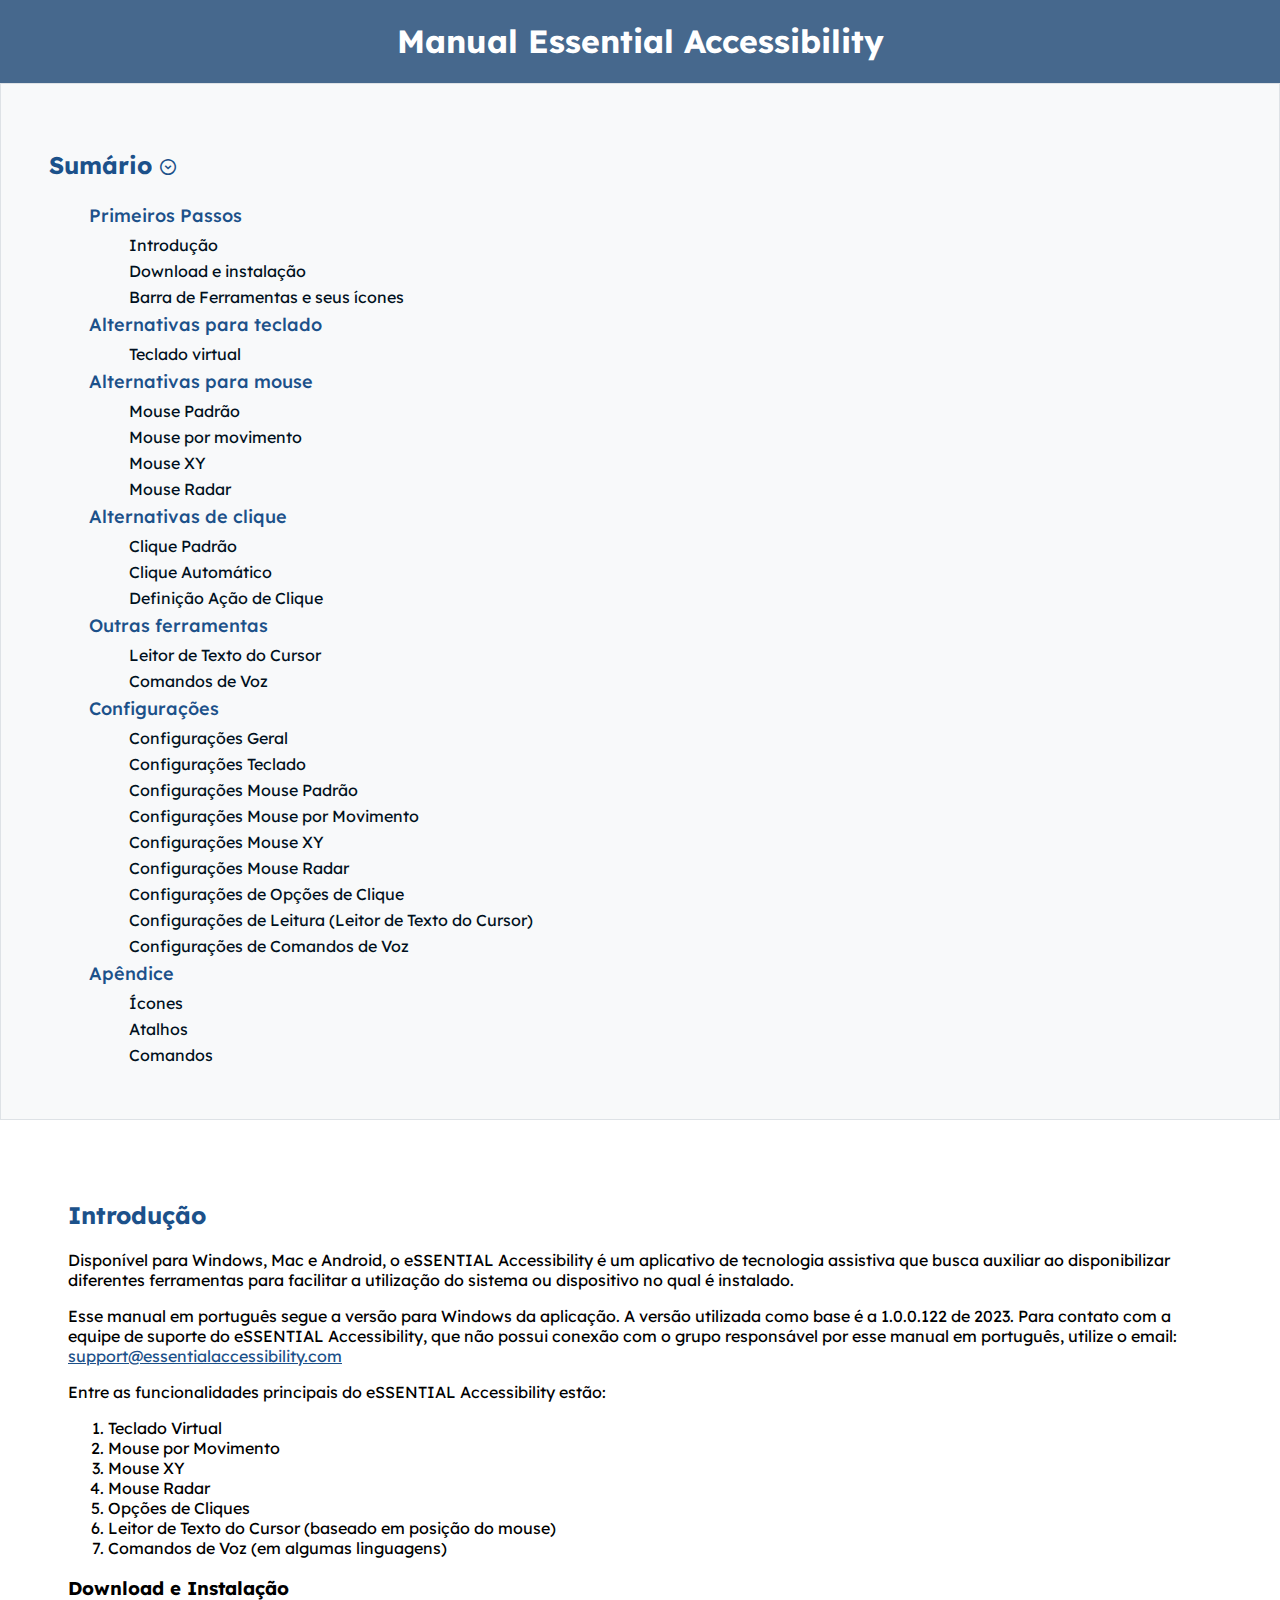
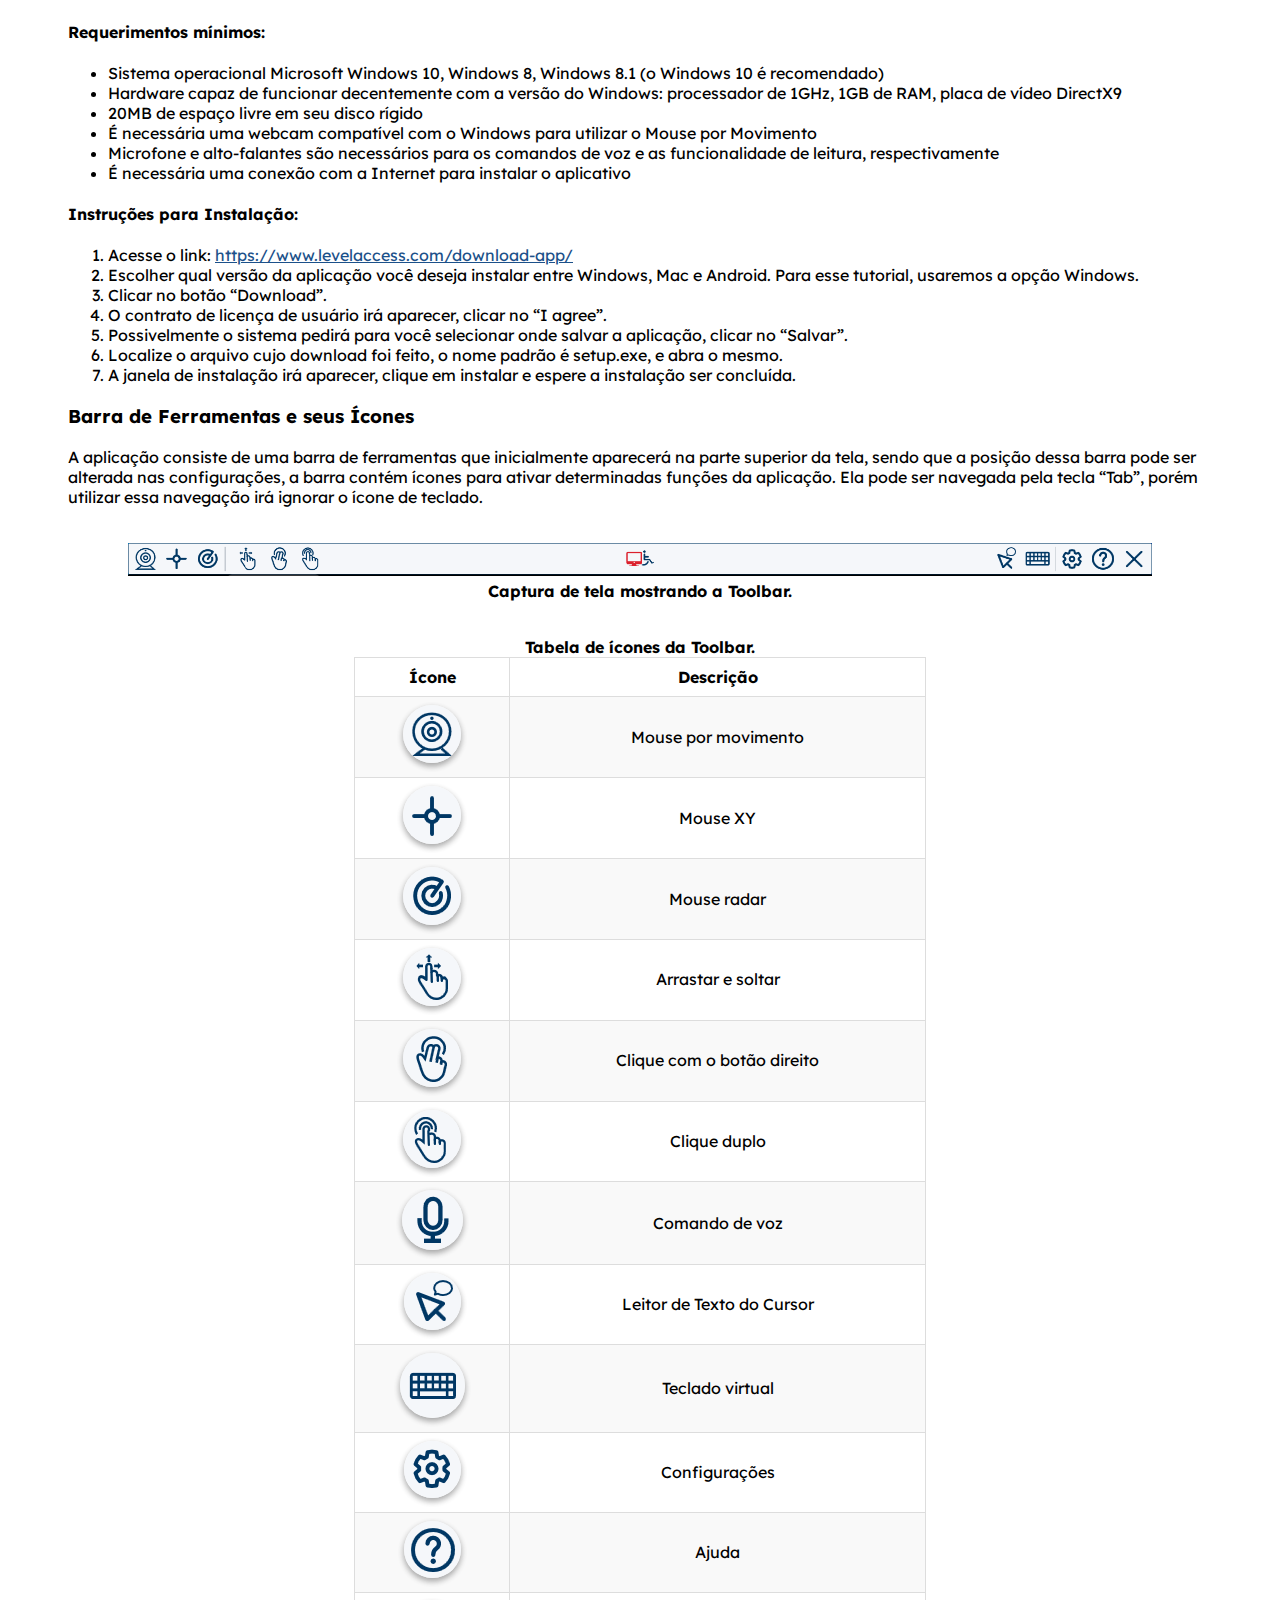
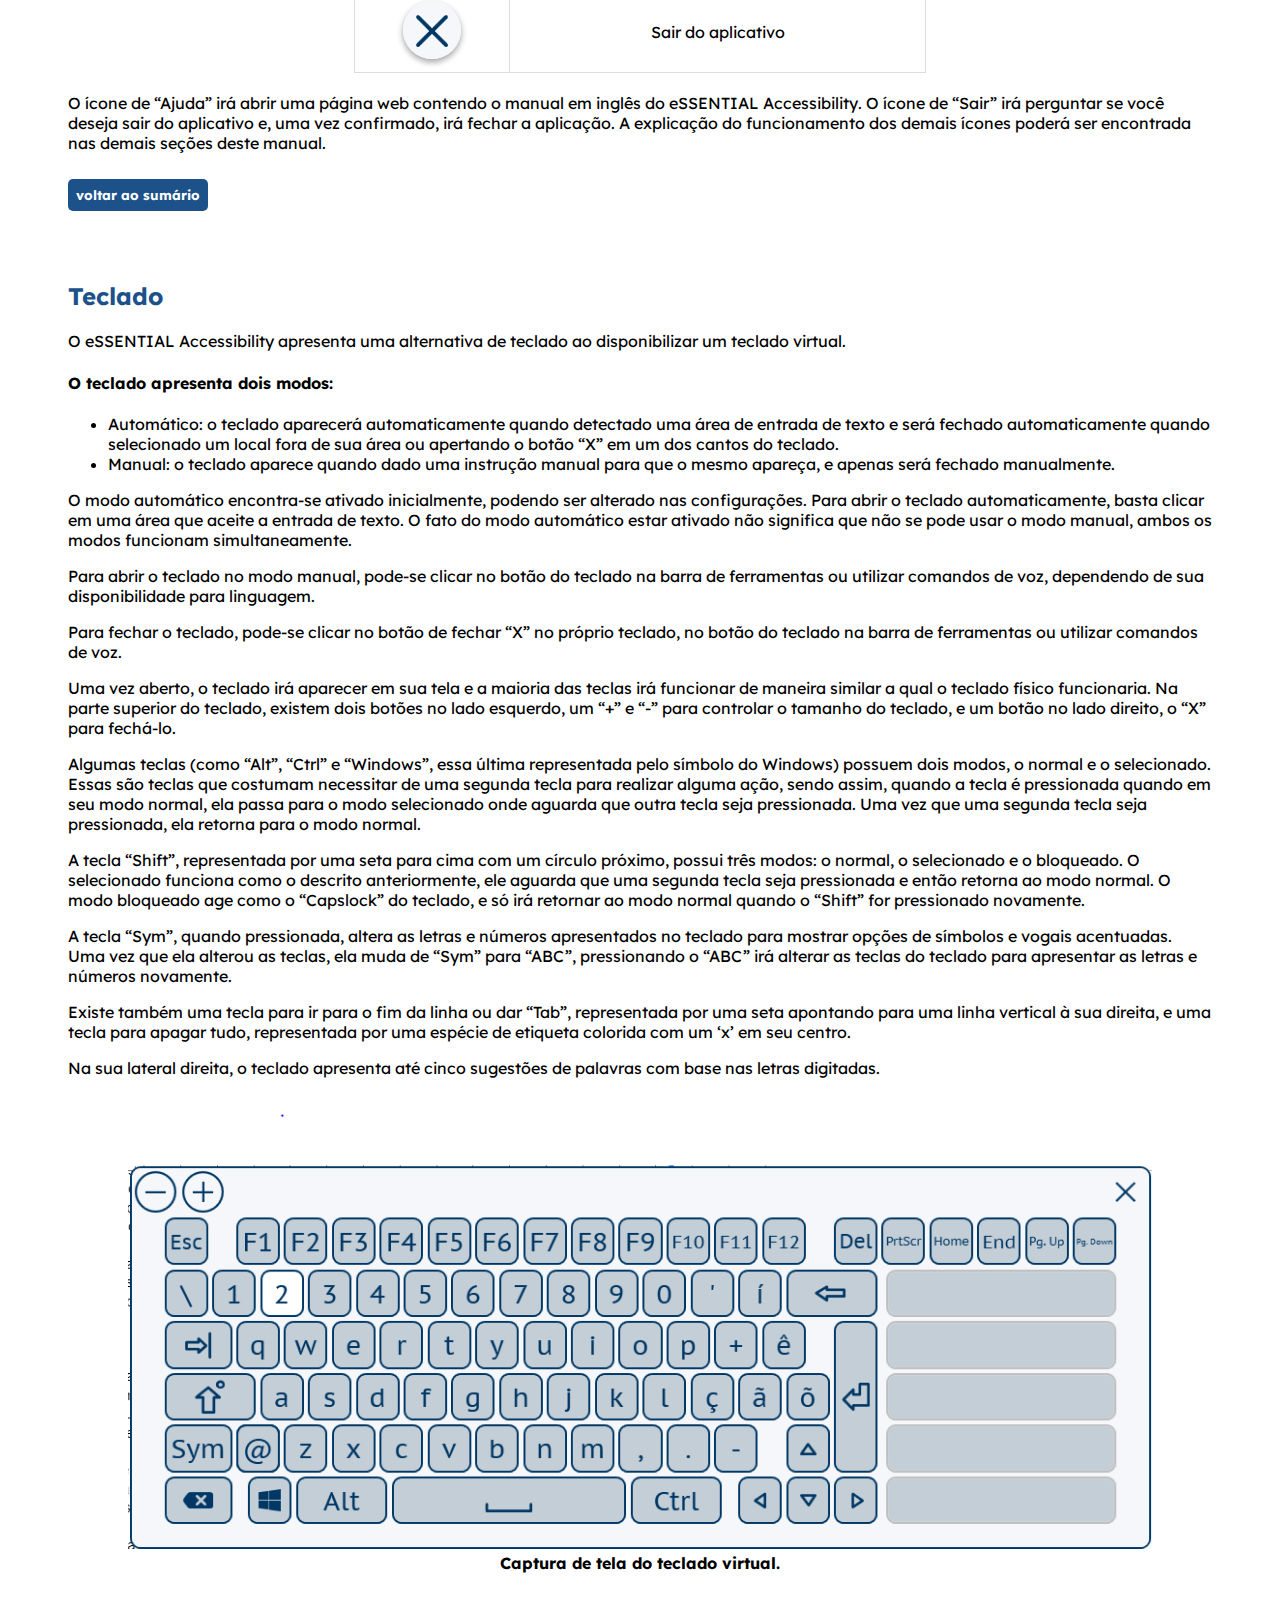
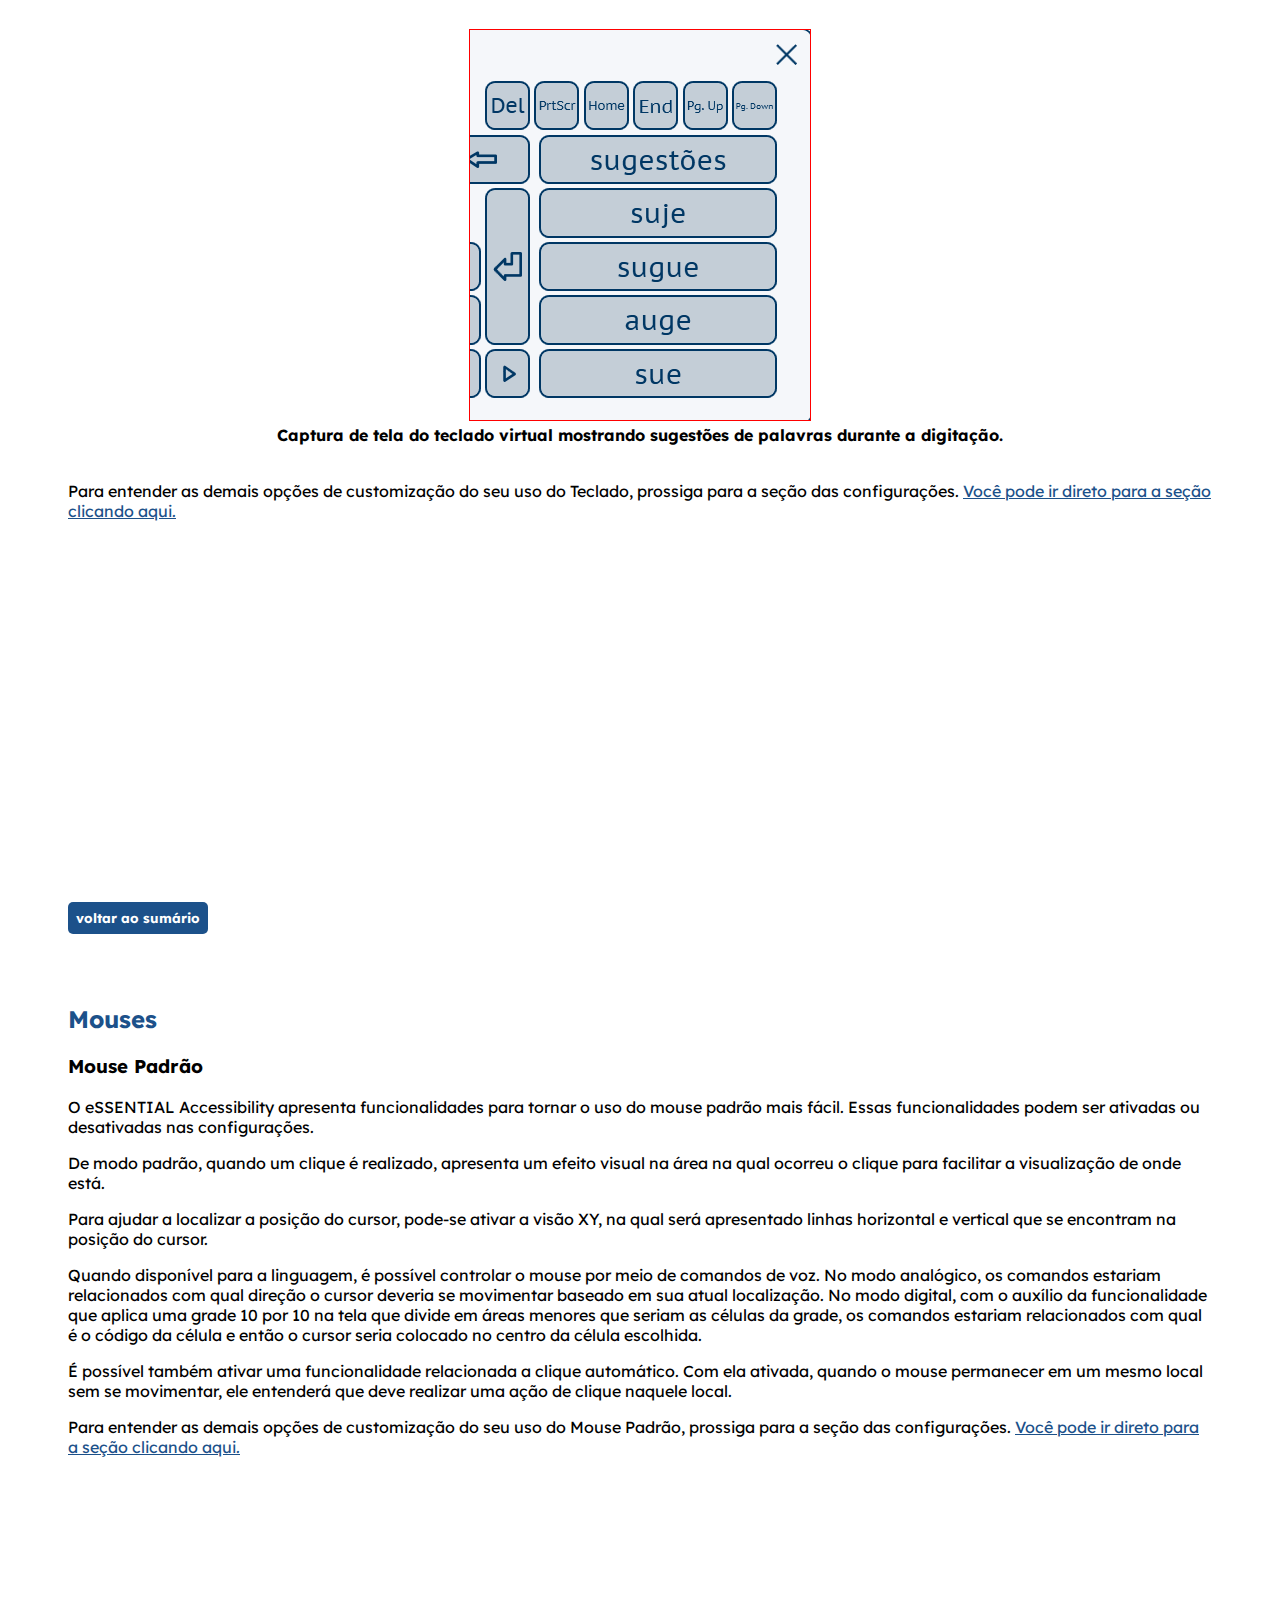
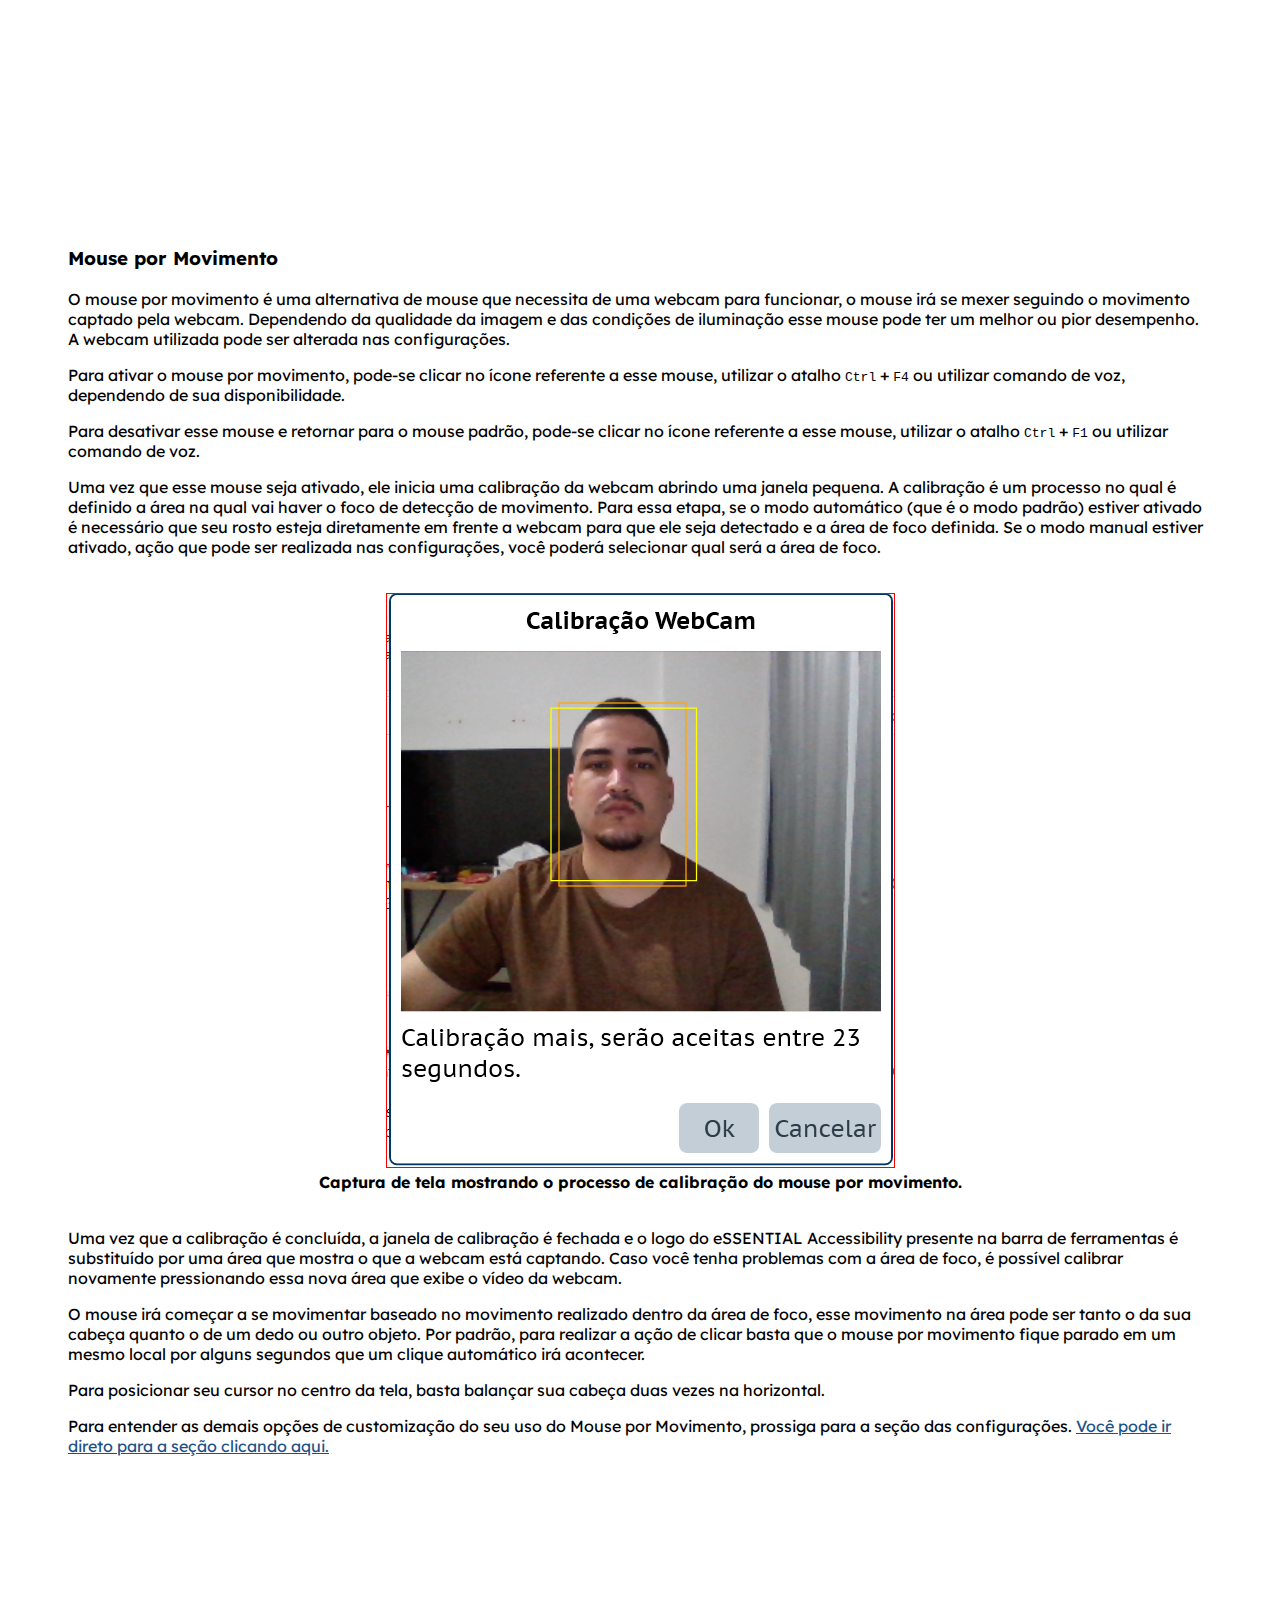
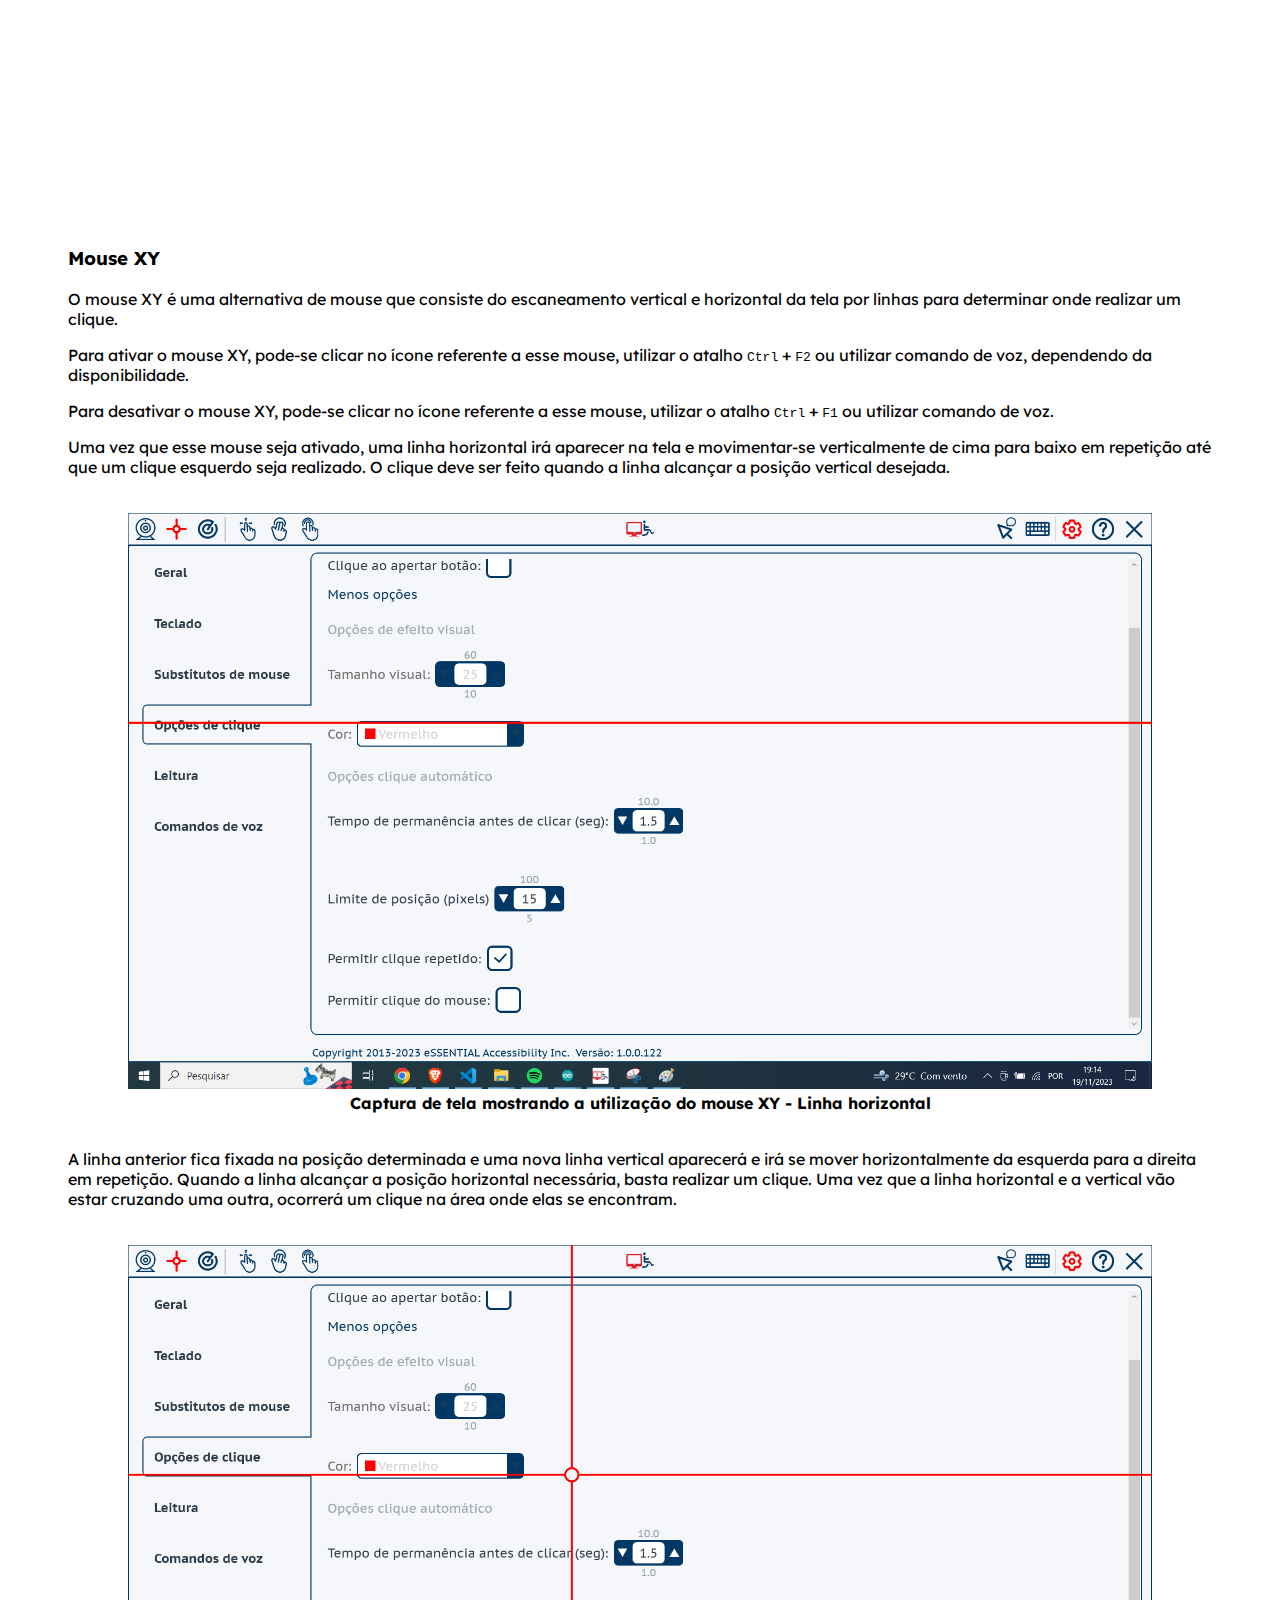
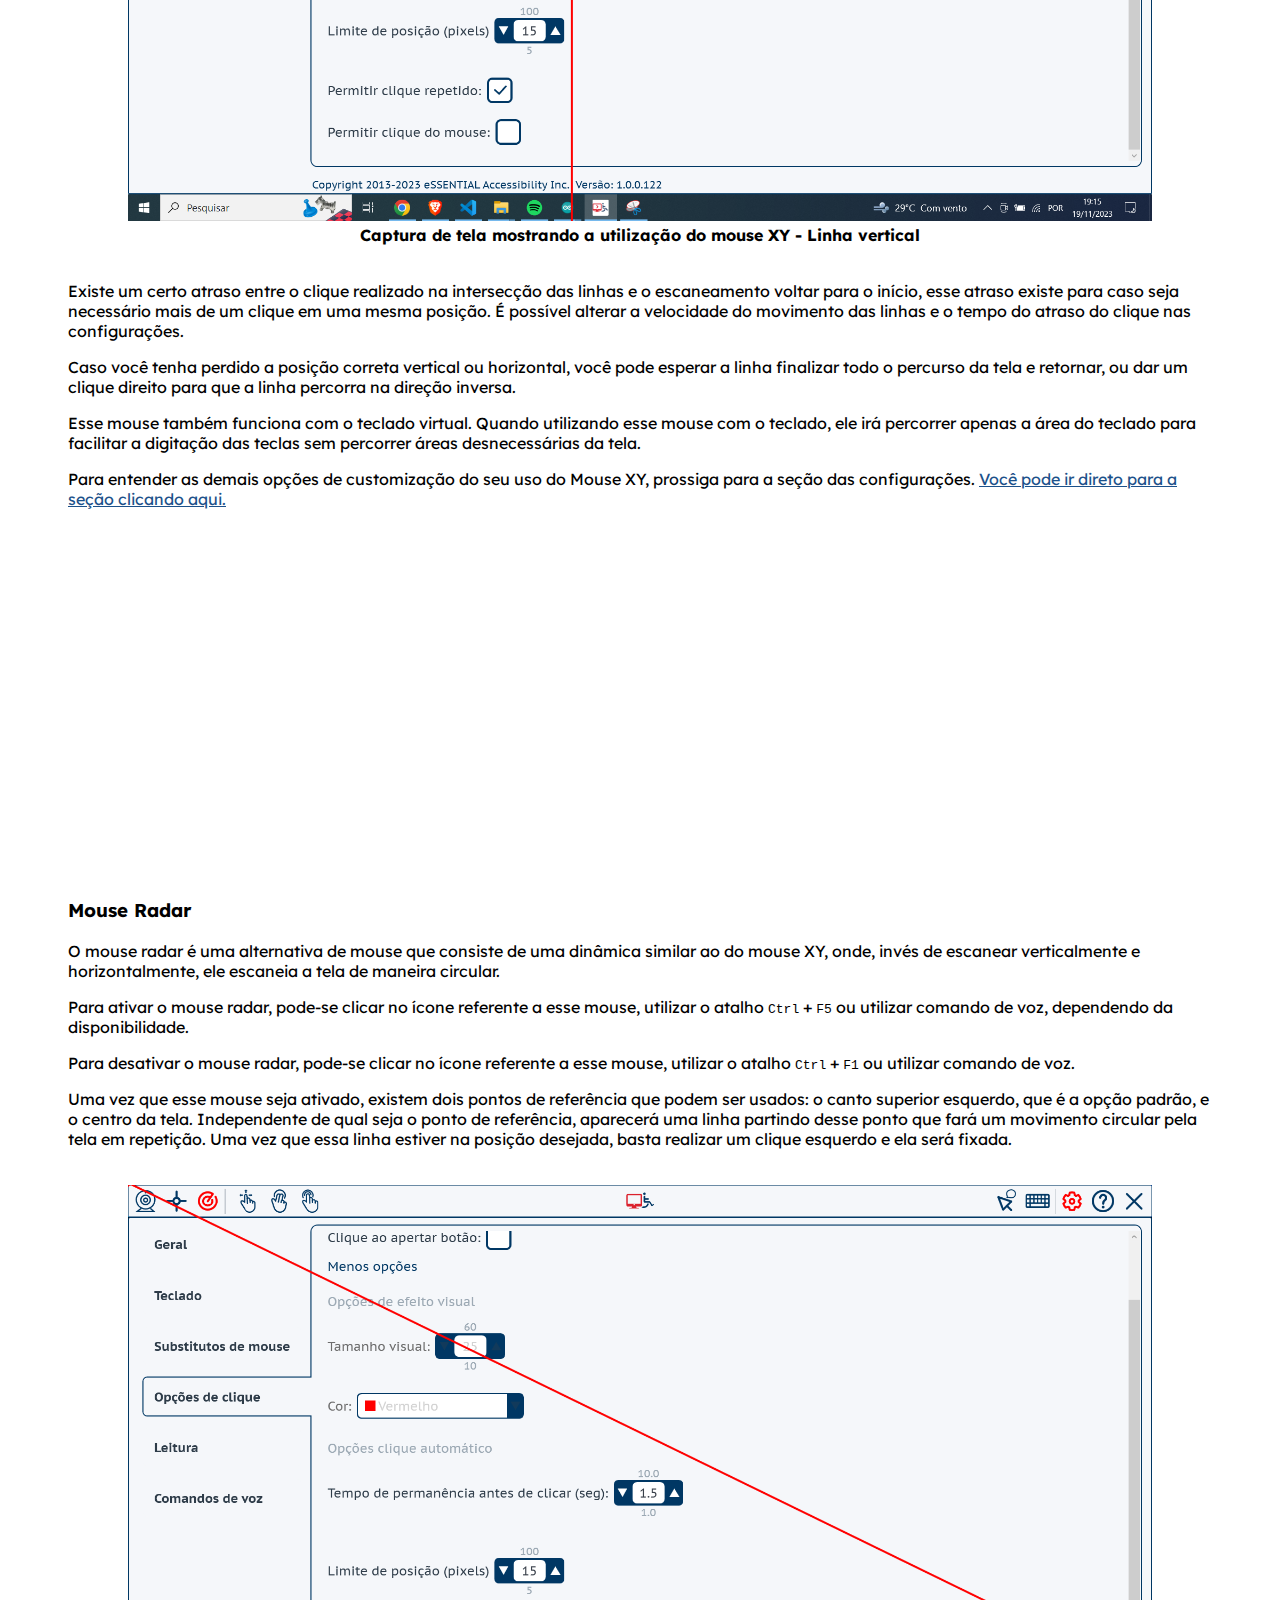
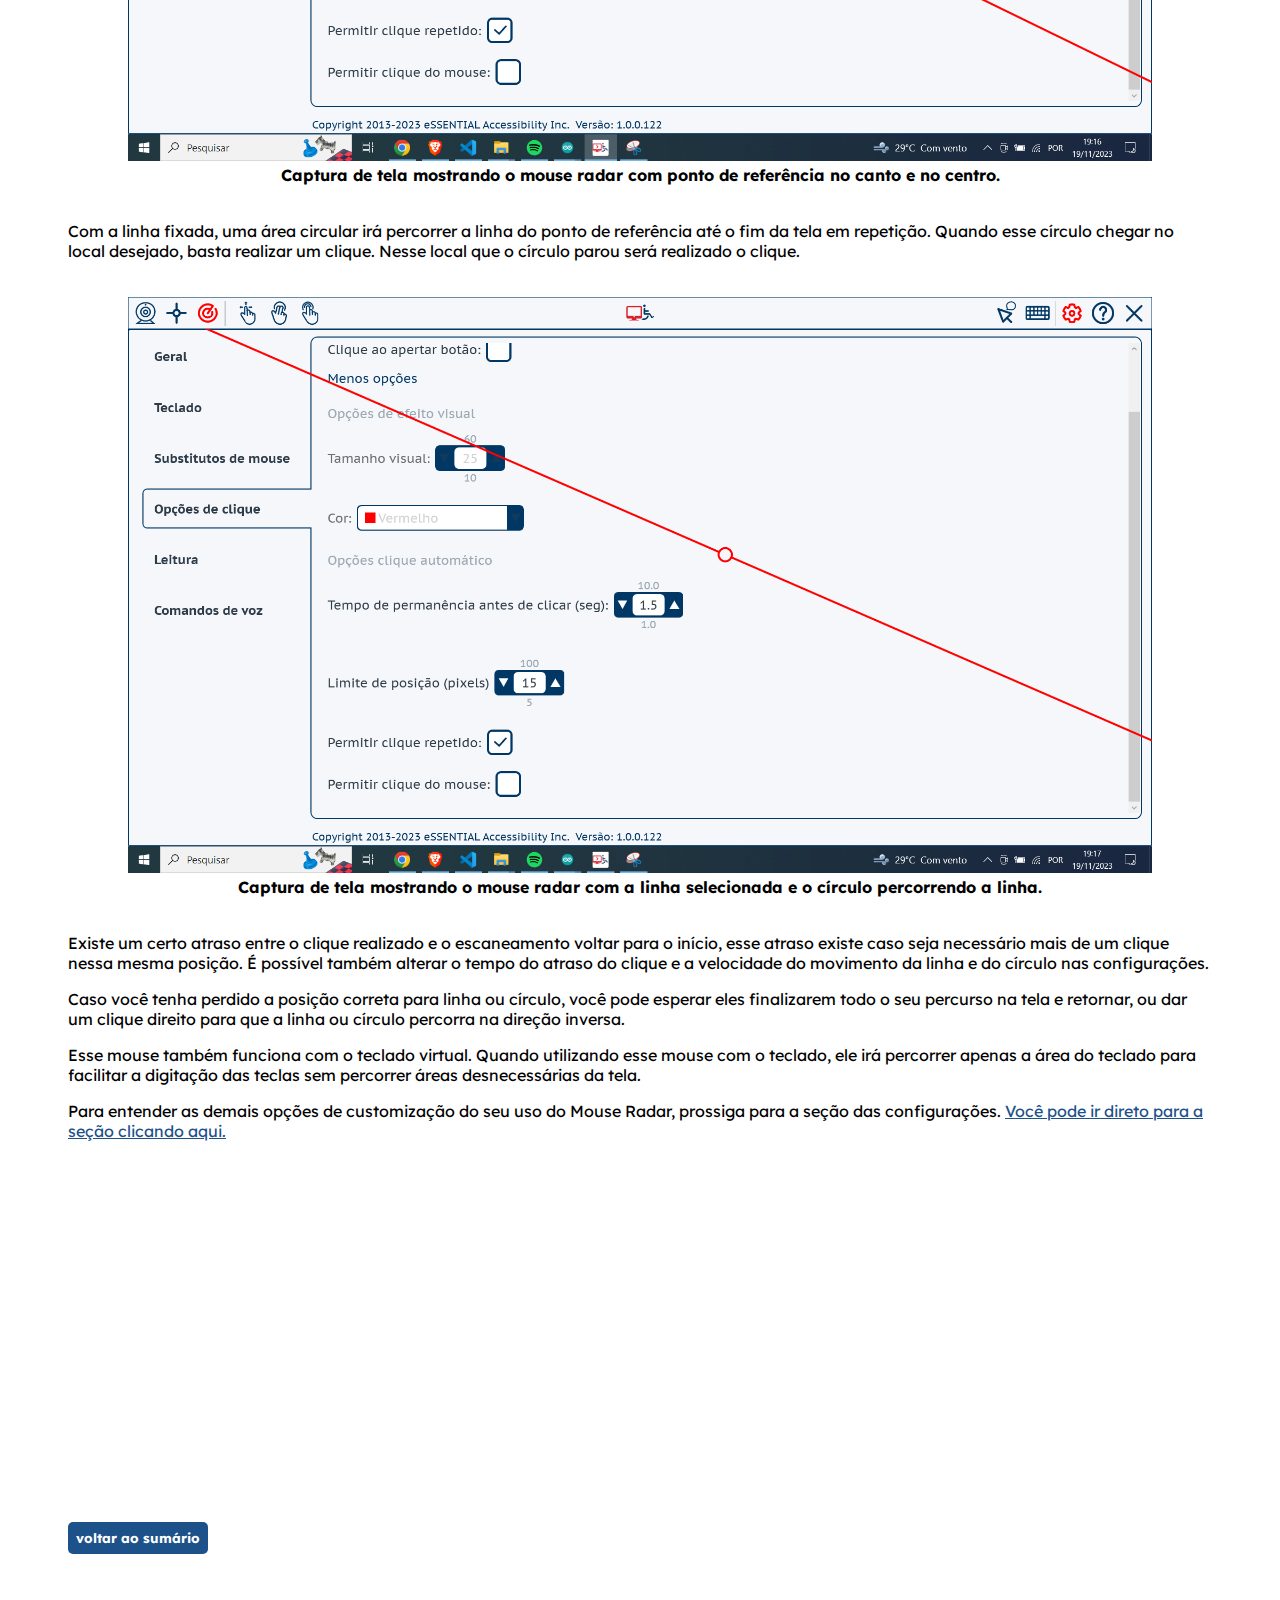
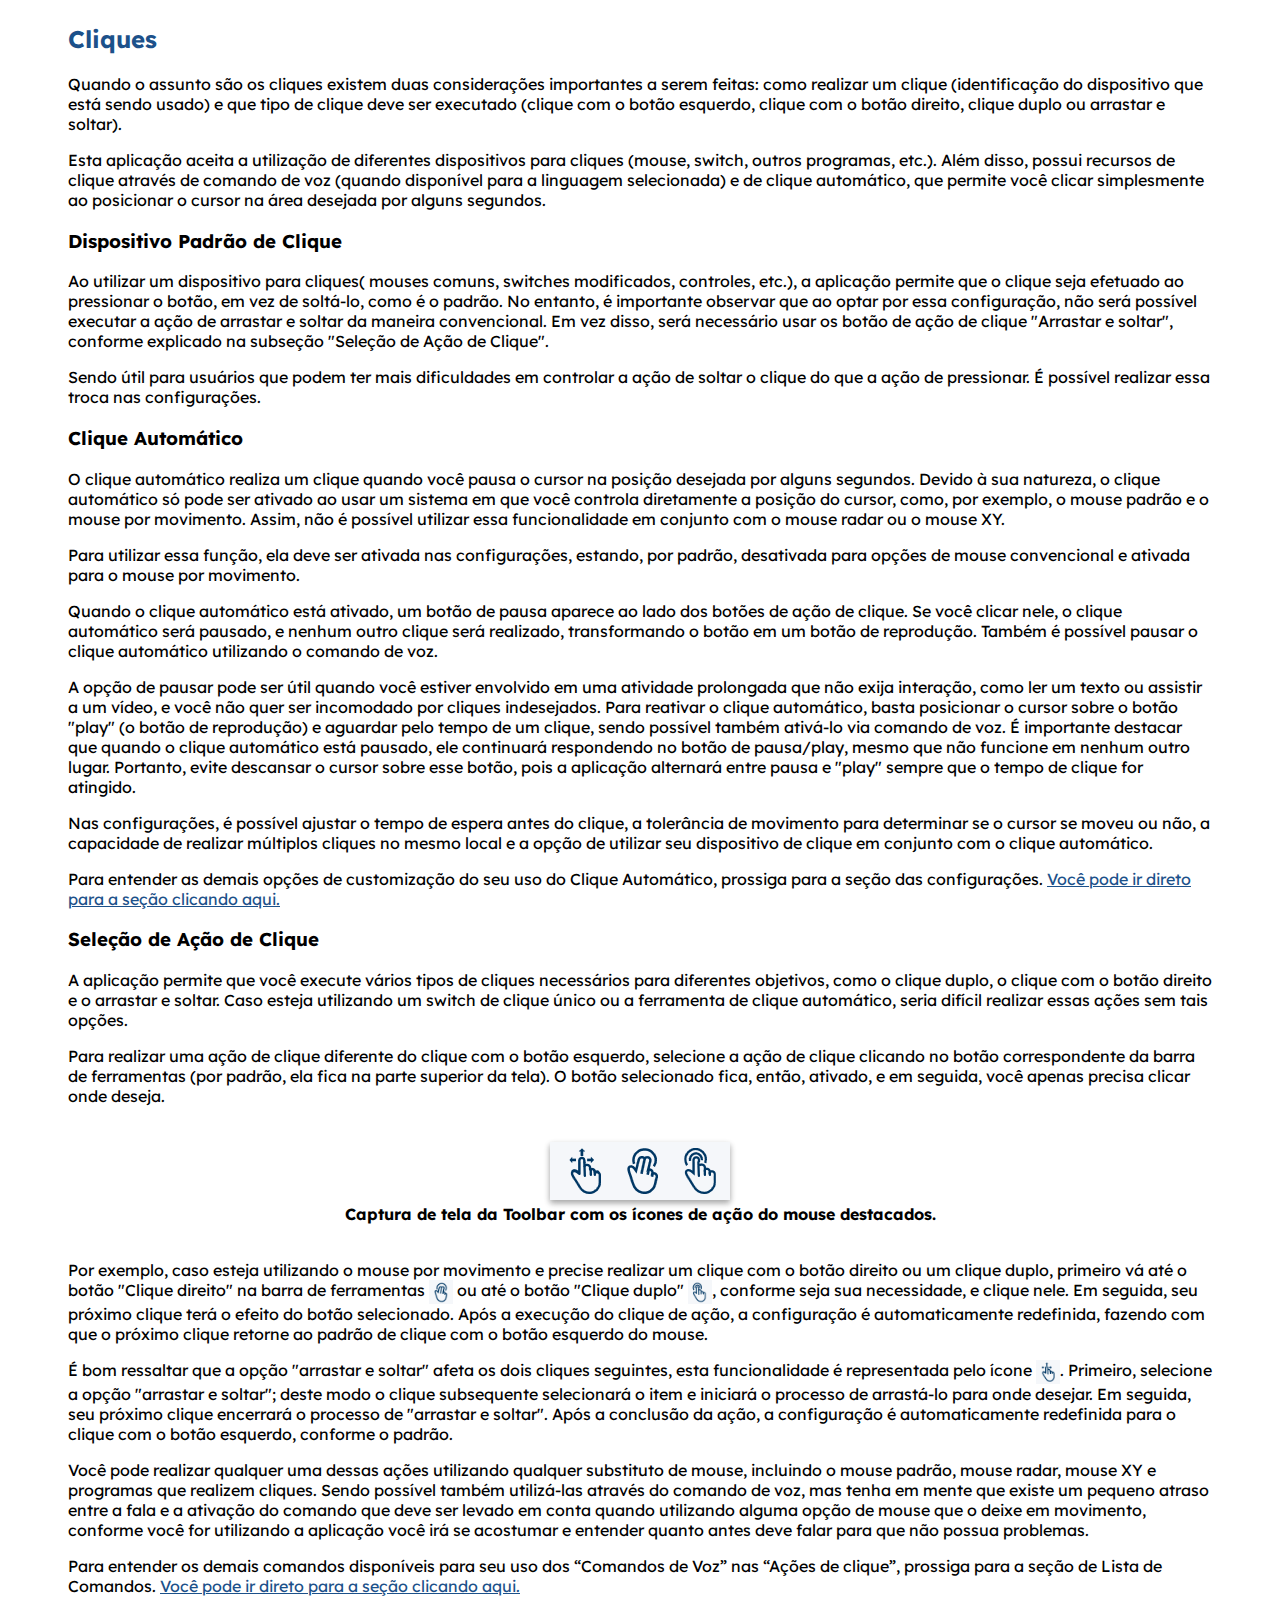
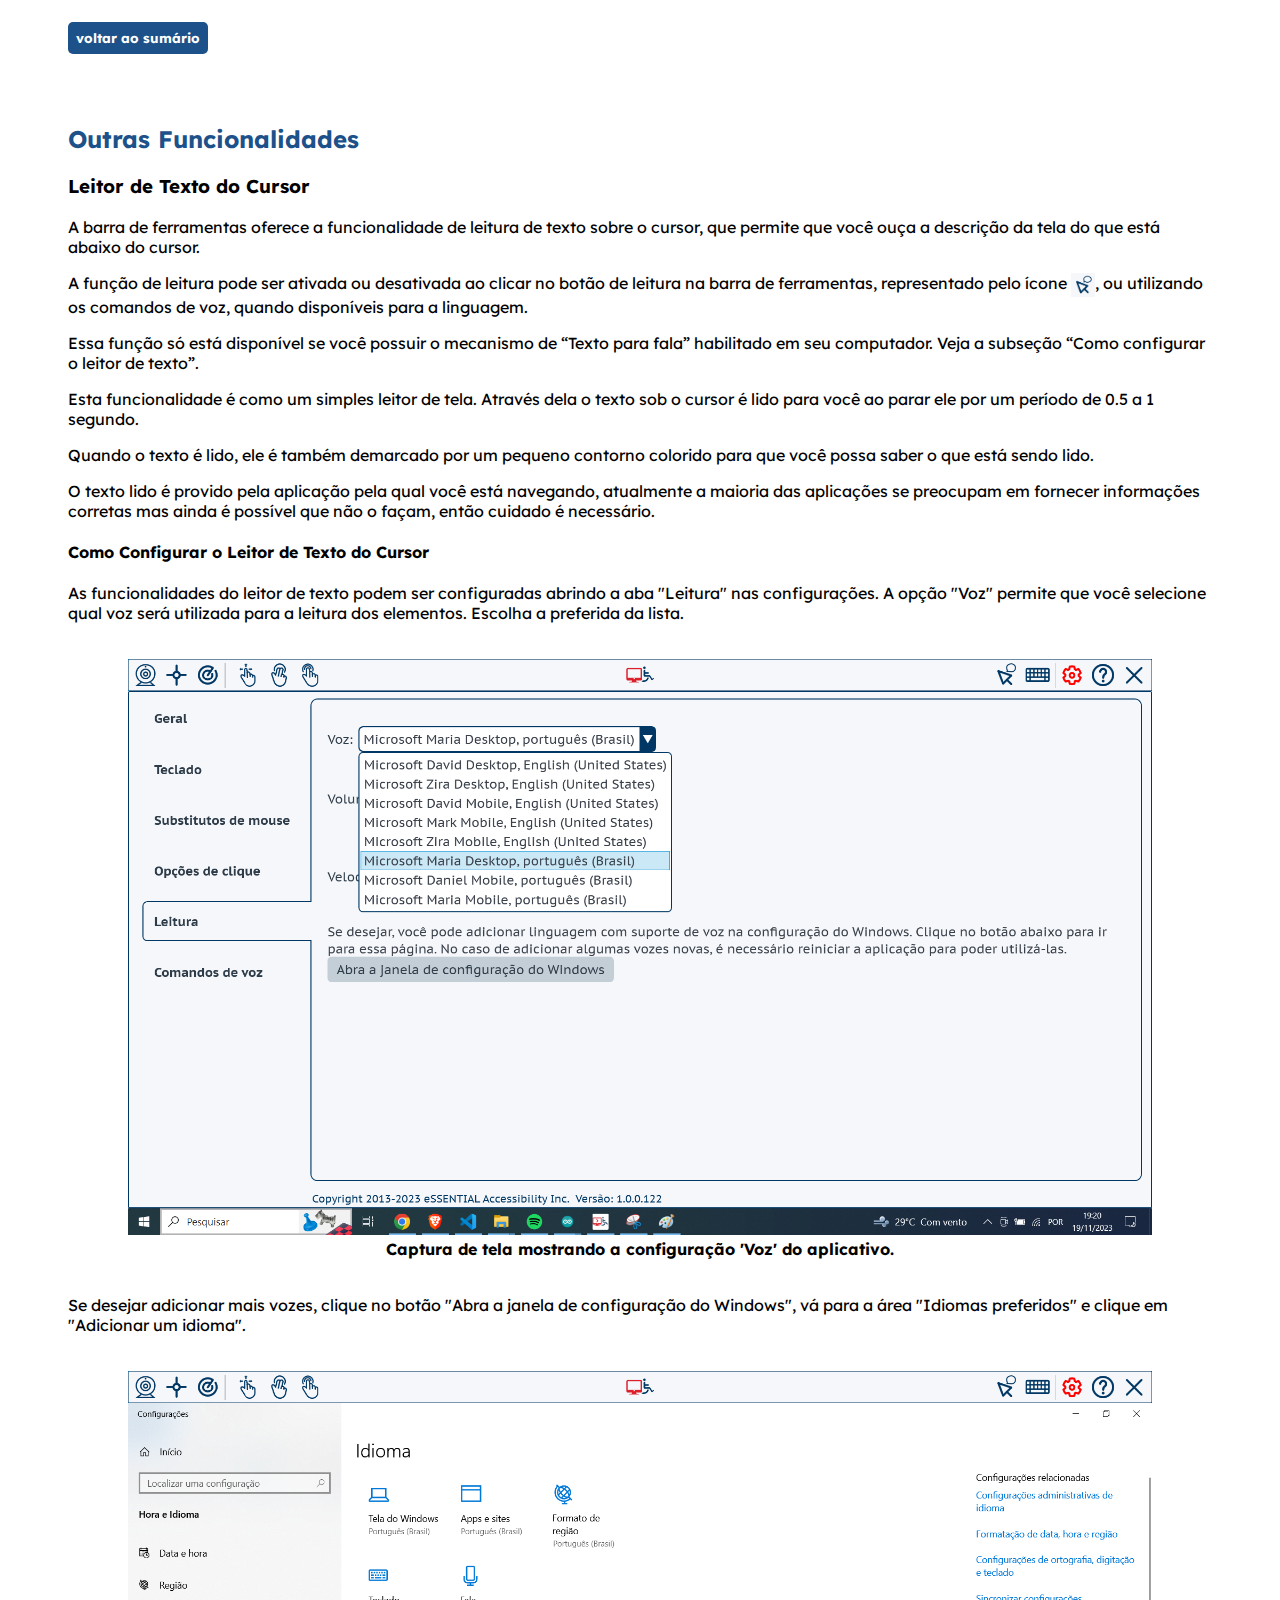
==== index.html @ bb8c31a9 "Fix tab-index" ====
<!DOCTYPE html>
<html lang="pt-br">
	<head>
		<meta charset="UTF-8" />
		<meta
			name="viewport"
			content="width=device-width, initial-scale=1.0"
		/>

		<title>Manual Essential Accessibility</title>

		<link
			rel="stylesheet"
			href="assets/styles/main.css"
		/>
		<link
			rel="stylesheet"
			href="assets/styles/sumario.css"
		/>
		<link
			rel="stylesheet"
			href="assets/styles/image_viwer.css"
		/>
		<link
			rel="stylesheet"
			href="assets/styles/flutuante-btn.css"
		/>
		<link
			rel="stylesheet"
			href="https://fonts.googleapis.com/css2?family=Material+Symbols+Outlined:opsz,wght,FILL,GRAD@20..48,100..700,0..1,-50..200"
		/>
		<link
			rel="stylesheet"
			href="https://fonts.googleapis.com/css2?family=Material+Symbols+Outlined:opsz,wght,FILL,GRAD@20..48,100..700,0..1,-50..200"
		/>
	</head>
	<body>
		<a
			href="#main-content"
			class="skip-link"
			>Pular para o conteúdo principal</a
		>
		<header>
			<h1>
				Manual&nbsp; <span lang="en"> Essential Accessibility </span>
			</h1>
		</header>
		<nav>
			<div style="display: flex; align-items: center; ">
				<h2 class="sumario_titulo">Sumário</h2>
				<button
					aria-label="Botão exibir ou esconder sumário"
					onclick="expandirRetrair()"
					class="btn_sumario"
				>
					<span
						id="btn_icon"
						class="material-symbols-outlined"
					>
						expand_circle_down
					</span>
				</button>
			</div>
			<ol
				class="sumario_conteudo"
				id="sumario"
			>
				<li class="sumario_secao">
					<a
						href="#topic1"
						class="sumario_secao_link"
						>Primeiros Passos</a
					>
					<ul
						class="sub-menu"
						id="sum_primeiros_passos"
					>
						<li><a href="#subtopic1_1">Introdução</a></li>
						<li>
							<a href="#subtopic1_2">Download e instalação</a>
						</li>
						<li>
							<a href="#subtopic1_3"
								>Barra de Ferramentas e seus ícones</a
							>
						</li>
					</ul>
				</li>

				<li class="sumario_secao">
					<a
						href="#topic2"
						class="sumario_secao_link"
						>Alternativas para teclado</a
					>
					<ul
						class="sub-menu"
						id="sum_alternativa_teclado"
					>
						<li><a href="#subtopic2_1">Teclado virtual</a></li>
					</ul>
				</li>

				<li class="sumario_secao">
					<a
						href="#topic3"
						class="sumario_secao_link"
						>Alternativas para mouse</a
					>
					<ul
						class="sub-menu"
						id="sum_alternativa_mouse"
					>
						<li><a href="#subtopic3_1">Mouse Padrão</a></li>
						<li><a href="#subtopic3_2">Mouse por movimento</a></li>
						<li><a href="#subtopic3_3">Mouse XY</a></li>
						<li><a href="#subtopic3_4">Mouse Radar</a></li>
					</ul>
				</li>

				<li class="sumario_secao">
					<a
						href="#topic4"
						class="sumario_secao_link"
						>Alternativas de clique</a
					>
					<ul
						class="sub-menu"
						id="sum_alternativa_clique"
					>
						<li><a href="#subtopic4_1">Clique Padrão</a></li>
						<li><a href="#subtopic4_2">Clique Automático</a></li>
						<li>
							<a href="#subtopic4_3">Definição Ação de Clique</a>
						</li>
					</ul>
				</li>

				<li class="sumario_secao">
					<a
						href="#topic5"
						class="sumario_secao_link"
						>Outras ferramentas</a
					>
					<ul
						class="sub-menu"
						id="sum_outras_ferramentas"
					>
						<li>
							<a href="#subtopic5_1">Leitor de Texto do Cursor</a>
						</li>
						<li><a href="#subtopic5_2">Comandos de Voz</a></li>
					</ul>
				</li>

				<li class="sumario_secao">
					<a
						href="#topic6"
						class="sumario_secao_link"
						>Configurações</a
					>
					<ul
						class="sub-menu"
						id="sum_configuracoes"
					>
						<li>
							<a href="#subtopic6_1">Configurações Geral</a>
						</li>
						<li>
							<a href="#subtopic6_2">Configurações Teclado</a>
						</li>
						<li>
							<a href="#subtopic6_3"
								>Configurações Mouse Padrão</a
							>
						</li>
						<li>
							<a href="#subtopic6_4"
								>Configurações Mouse por Movimento</a
							>
						</li>
						<li>
							<a href="#subtopic6_5">Configurações Mouse XY</a>
						</li>
						<li>
							<a href="#subtopic6_6">Configurações Mouse Radar</a>
						</li>
						<li>
							<a href="#subtopic6_7"
								>Configurações de Opções de Clique</a
							>
						</li>
						<li>
							<a href="#subtopic6_8"
								>Configurações de Leitura (Leitor de Texto do
								Cursor)</a
							>
						</li>
						<li>
							<a href="#subtopic6_9"
								>Configurações de Comandos de Voz</a
							>
						</li>
					</ul>
				</li>

				<li class="sumario_secao">
					<a
						href="#topic7"
						class="sumario_secao_link"
						>Apêndice</a
					>
					<ul
						class="sub-menu"
						id="sum_apendice"
					>
						<li><a href="#subtopic7_1">Ícones</a></li>
						<li><a href="#subtopic7_2">Atalhos</a></li>
						<li><a href="#subtopic7_3">Comandos</a></li>
					</ul>
				</li>
			</ol>
		</nav>

		<main id="main-content">
			<article id="topic1">
				<section id="subtopic1_1">
					<h2>Introdução</h2>
					<p>
						Disponível para Windows, Mac e Android, o
						<span
							aria-label="essential"
							lang="en"
							>eSSENTIAL</span
						>
						<span lang="en">Accessibility</span> é um aplicativo de
						tecnologia assistiva que busca auxiliar ao
						disponibilizar diferentes ferramentas para facilitar a
						utilização do sistema ou dispositivo no qual é
						instalado.
					</p>
					<p>
						Esse manual em português segue a versão para Windows da
						aplicação. A versão utilizada como base é a 1.0.0.122 de
						2023. Para contato com a equipe de suporte do
						<span
							aria-label="essential"
							lang="en"
							>eSSENTIAL</span
						>
						<span lang="en">Accessibility</span>, que não possui
						conexão com o grupo responsável por esse manual em
						português, utilize o email:
						<a href="mailto:support@essentialaccessibility.com"
							>support@essentialaccessibility.com</a
						>
					</p>

					<p>
						Entre as funcionalidades principais do
						<span
							aria-label="essential"
							lang="en"
							>eSSENTIAL</span
						>
						<span lang="en">Accessibility</span> estão:
					</p>
					<ol>
						<li>Teclado Virtual</li>
						<li>Mouse por Movimento</li>
						<li>Mouse XY</li>
						<li>Mouse Radar</li>
						<li>Opções de Cliques</li>
						<li>
							Leitor de Texto do Cursor (baseado em posição do
							mouse)
						</li>
						<li>Comandos de Voz (em algumas linguagens)</li>
					</ol>
				</section>
				<section id="subtopic1_2">
					<h3>Download e Instalação</h3>

					<h4>Requerimentos mínimos:</h4>
					<ul>
						<li>
							Sistema operacional Microsoft Windows 10, Windows 8,
							Windows 8.1 (o Windows 10 é recomendado)
						</li>
						<li>
							Hardware capaz de funcionar decentemente com a
							versão do Windows: processador de 1GHz, 1GB de RAM,
							placa de vídeo DirectX9
						</li>
						<li>20MB de espaço livre em seu disco rígido</li>
						<li>
							É necessária uma
							<span lang="en">webcam</span> compatível com o
							Windows para utilizar o Mouse por Movimento
						</li>
						<li>
							Microfone e alto-falantes são necessários para os
							comandos de voz e as funcionalidade de leitura,
							respectivamente
						</li>
						<li>
							É necessária uma conexão com a Internet para
							instalar o aplicativo
						</li>
					</ul>

					<h4>Instruções para Instalação:</h4>
					<ol>
						<li>
							Acesse o link:
							<a
								href="https://www.levelaccess.com/download-app/"
								target="_blank"
								>https://www.levelaccess.com/download-app/</a
							>
						</li>
						<li>
							Escolher qual versão da aplicação você deseja
							instalar entre Windows, Mac e Android. Para esse
							tutorial, usaremos a opção Windows.
						</li>
						<li>
							Clicar no botão “<span lang="en">Download</span>”.
						</li>
						<li>
							O contrato de licença de usuário irá aparecer,
							clicar no “<span lang="en">I agree</span>”.
						</li>
						<li>
							Possivelmente o sistema pedirá para você selecionar
							onde salvar a aplicação, clicar no “Salvar”.
						</li>
						<li>
							Localize o arquivo cujo download foi feito, o nome
							padrão é setup.exe, e abra o mesmo.
						</li>
						<li>
							A janela de instalação irá aparecer, clique em
							instalar e espere a instalação ser concluída.
						</li>
					</ol>
				</section>
				<section id="subtopic1_3">
					<h3>Barra de Ferramentas e seus Ícones</h3>

					<p>
						A aplicação consiste de uma barra de ferramentas que
						inicialmente aparecerá na parte superior da tela, sendo
						que a posição dessa barra pode ser alterada nas
						configurações, a barra contém ícones para ativar
						determinadas funções da aplicação. Ela pode ser navegada
						pela tecla “Tab”, porém utilizar essa navegação irá
						ignorar o ícone de teclado.
					</p>

					<figure>
						<img
							src="images/(ID01)Toolbar.PNG"
							alt="Captura de tela mostrando a Toolbar."
						/>
						<figcaption>
							Captura de tela mostrando a Toolbar.
						</figcaption>
					</figure>

					<table
						class="table table-striped table-bordered table-condensed"
					>
						<caption>
							Tabela de ícones da Toolbar.
						</caption>
						<thead>
							<tr>
								<th>Ícone</th>
								<th>Descrição</th>
							</tr>
						</thead>
						<tbody>
							<tr>
								<td>
									<img
										src="images/(ID36)ícone do hands-free mouse.PNG"
										alt="Ícone representando o mouse por movimento"
										class="table-icons"
									tabindex="0"
									/>
								</td>
								<td>Mouse por movimento</td>
							</tr>
							<tr>
								<td>
									<img
										src="images/(ID37)ícone do mouse xy.PNG"
										alt="Ícone representando o mouse XY"
										class="table-icons"
									tabindex="0"
									/>
								</td>
								<td>Mouse XY</td>
							</tr>
							<tr>
								<td>
									<img
										src="images/(ID38)ícone do mouse radar.PNG"
										alt="Ícone representando o mouse radar"
										class="table-icons"
									tabindex="0"
									/>
								</td>
								<td>Mouse radar</td>
							</tr>
							<tr>
								<td>
									<img
										src="images/(ID12)Arrastar e soltar.PNG"
										alt="Ícone representando arrastar e soltar"
										class="table-icons"
									tabindex="0"
									/>
								</td>
								<td>Arrastar e soltar</td>
							</tr>
							<tr>
								<td>
									<img
										src="images/(ID10)Clique direito.PNG"
										alt="Ícone representando o clique com o botão direito"
										class="table-icons"
									tabindex="0"
									/>
								</td>
								<td>Clique com o botão direito</td>
							</tr>
							<tr>
								<td>
									<img
										src="images/(ID11)Clique duplo.PNG"
										alt="Ícone representando o clique duplo"
										class="table-icons"
									tabindex="0"
									/>
								</td>
								<td>Clique duplo</td>
							</tr>
							<tr>
								<td>
									<img
										src="images/(ID20)Icone comando de voz.PNG"
										alt="Ícone representando o comando de voz"
										class="table-icons"
									tabindex="0"
									/>
								</td>
								<td>Comando de voz</td>
							</tr>
							<tr>
								<td>
									<img
										src="images/(ID13)Speech over.PNG"
										alt="Ícone representando o leitor de textos do cursor"
										class="table-icons"
									tabindex="0"
									/>
								</td>
								<td>Leitor de Texto do Cursor</td>
							</tr>
							<tr>
								<td>
									<img
										src="images/(ID39)ícone de teclado virtual.PNG"
										alt="Ícone representando o teclado virtual"
										class="table-icons"
									tabindex="0"
									/>
								</td>
								<td>Teclado virtual</td>
							</tr>
							<tr>
								<td>
									<img
										src="images/(ID40)ícone de Configurações.PNG"
										alt="Ícone representando configurações"
										class="table-icons"
									tabindex="0"
									/>
								</td>
								<td>Configurações</td>
							</tr>
							<tr>
								<td>
									<img
										src="images/(ID41)ícone de Ajuda.PNG"
										alt="Ícone representando o serviço de ajuda"
										class="table-icons"
									tabindex="0"
									/>
								</td>
								<td>Ajuda</td>
							</tr>
							<tr>
								<td>
									<img
										src="images/(ID42)ícone de sair do aplicativo.PNG"
										alt="Ícone representando o botão de sair do aplicativo"
										class="table-icons"
									tabindex="0"
									/>
								</td>
								<td>Sair do aplicativo</td>
							</tr>
						</tbody>
					</table>

					<p>
						O ícone de “Ajuda” irá abrir uma página web contendo o
						manual em inglês do
						<span
							aria-label="essential"
							lang="en"
							>eSSENTIAL</span
						>&nbsp;<span lang="en">Accessibility</span>. O ícone de
						“Sair” irá perguntar se você deseja sair do aplicativo
						e, uma vez confirmado, irá fechar a aplicação. A
						explicação do funcionamento dos demais ícones poderá ser
						encontrada nas demais seções deste manual.
					</p>
				</section>
				<button
					onclick="location.href='#sumario'"
					class="back-sumario-btn"
				>
					voltar ao sumário
				</button>
			</article>

			<article id="topic2">
				<section id="subtopic2_1">
					<h2>Teclado</h2>

					<p>
						O
						<span
							aria-label="essential"
							lang="en"
							>eSSENTIAL</span
						>&nbsp;<span lang="en">Accessibility</span>
						apresenta uma alternativa de teclado ao disponibilizar
						um teclado virtual.
					</p>

					<h4>O teclado apresenta dois modos:</h4>
					<ul>
						<li>
							Automático: o teclado aparecerá automaticamente
							quando detectado uma área de entrada de texto e será
							fechado automaticamente quando selecionado um local
							fora de sua área ou apertando o botão “X” em um dos
							cantos do teclado.
						</li>
						<li>
							Manual: o teclado aparece quando dado uma instrução
							manual para que o mesmo apareça, e apenas será
							fechado manualmente.
						</li>
					</ul>

					<p>
						O modo automático encontra-se ativado inicialmente,
						podendo ser alterado nas configurações. Para abrir o
						teclado automaticamente, basta clicar em uma área que
						aceite a entrada de texto. O fato do modo automático
						estar ativado não significa que não se pode usar o modo
						manual, ambos os modos funcionam simultaneamente.
					</p>

					<p>
						Para abrir o teclado no modo manual, pode-se clicar no
						botão do teclado na barra de ferramentas ou utilizar
						comandos de voz, dependendo de sua disponibilidade para
						linguagem.
					</p>

					<p>
						Para fechar o teclado, pode-se clicar no botão de fechar
						“X” no próprio teclado, no botão do teclado na barra de
						ferramentas ou utilizar comandos de voz.
					</p>

					<p>
						Uma vez aberto, o teclado irá aparecer em sua tela e a
						maioria das teclas irá funcionar de maneira similar a
						qual o teclado físico funcionaria. Na parte superior do
						teclado, existem dois botões no lado esquerdo, um “+” e
						“-” para controlar o tamanho do teclado, e um botão no
						lado direito, o “X” para fechá-lo.
					</p>

					<p>
						Algumas teclas (como “Alt”, “Ctrl” e “Windows”, essa
						última representada pelo símbolo do Windows) possuem
						dois modos, o normal e o selecionado. Essas são teclas
						que costumam necessitar de uma segunda tecla para
						realizar alguma ação, sendo assim, quando a tecla é
						pressionada quando em seu modo normal, ela passa para o
						modo selecionado onde aguarda que outra tecla seja
						pressionada. Uma vez que uma segunda tecla seja
						pressionada, ela retorna para o modo normal.
					</p>

					<p>
						A tecla “Shift”, representada por uma seta para cima com
						um círculo próximo, possui três modos: o normal, o
						selecionado e o bloqueado. O selecionado funciona como o
						descrito anteriormente, ele aguarda que uma segunda
						tecla seja pressionada e então retorna ao modo normal. O
						modo bloqueado age como o “<span lang="en"
							>Capslock</span
						>” do teclado, e só irá retornar ao modo normal quando o
						“Shift” for pressionado novamente.
					</p>

					<p>
						A tecla “Sym”, quando pressionada, altera as letras e
						números apresentados no teclado para mostrar opções de
						símbolos e vogais acentuadas. Uma vez que ela alterou as
						teclas, ela muda de “Sym” para “ABC”, pressionando o
						“ABC” irá alterar as teclas do teclado para apresentar
						as letras e números novamente.
					</p>

					<p>
						Existe também uma tecla para ir para o fim da linha ou
						dar “Tab”, representada por uma seta apontando para uma
						linha vertical à sua direita, e uma tecla para apagar
						tudo, representada por uma espécie de etiqueta colorida
						com um ‘x’ em seu centro.
					</p>

					<p>
						Na sua lateral direita, o teclado apresenta até cinco
						sugestões de palavras com base nas letras digitadas.
					</p>

					<figure>
						<img
							src="images/(ID02)Teclado virtual.PNG"
							alt="Captura de tela do teclado virtual."
						/>
						<figcaption>
							Captura de tela do teclado virtual.
						</figcaption>
					</figure>

					<figure>
						<img
							src="images/(ID03)Teclado virtual - area de sugestoes .PNG"
							alt="Captura de tela do teclado virtual mostrando sugestões de palavras durante a digitação."
						/>
						<figcaption>
							Captura de tela do teclado virtual mostrando
							sugestões de palavras durante a digitação.
						</figcaption>
					</figure>

					<p>
						Para entender as demais opções de customização do seu
						uso do Teclado, prossiga para a seção das configurações.
						<a href="#topic6"
							>Você pode ir direto para a seção clicando aqui.</a
						>
					</p>
					<div class="video_caixa">
						<iframe
							class="video"
							width="560"
							height="315"
							src="https://www.youtube.com/embed/ealSGVEx35k?si=5ZsnI4L2q_r6urJw"
							title="YouTube video Tutorial teclado"
							frameborder="0"
							allow="accelerometer; autoplay; clipboard-write; encrypted-media; gyroscope; picture-in-picture; web-share"
							allowfullscreen
						></iframe>
					</div>
				</section>
				<button
					onclick="location.href='#sumario'"
					class="back-sumario-btn"
				>
					voltar ao sumário
				</button>
			</article>

			<article id="topic3">
				<h2>Mouses</h2>
				<section id="subtopic3_1">
					<h3>Mouse Padrão</h3>

					<p>
						O
						<span
							aria-label="essential"
							lang="en"
							>eSSENTIAL</span
						>&nbsp;<span lang="en">Accessibility</span>
						apresenta funcionalidades para tornar o uso do mouse
						padrão mais fácil. Essas funcionalidades podem ser
						ativadas ou desativadas nas configurações.
					</p>

					<p>
						De modo padrão, quando um clique é realizado, apresenta
						um efeito visual na área na qual ocorreu o clique para
						facilitar a visualização de onde está.
					</p>

					<p>
						Para ajudar a localizar a posição do cursor, pode-se
						ativar a visão XY, na qual será apresentado linhas
						horizontal e vertical que se encontram na posição do
						cursor.
					</p>

					<p>
						Quando disponível para a linguagem, é possível controlar
						o mouse por meio de comandos de voz. No modo analógico,
						os comandos estariam relacionados com qual direção o
						cursor deveria se movimentar baseado em sua atual
						localização. No modo digital, com o auxílio da
						funcionalidade que aplica uma grade 10 por 10 na tela
						que divide em áreas menores que seriam as células da
						grade, os comandos estariam relacionados com qual é o
						código da célula e então o cursor seria colocado no
						centro da célula escolhida.
					</p>

					<p>
						É possível também ativar uma funcionalidade relacionada
						a clique automático. Com ela ativada, quando o mouse
						permanecer em um mesmo local sem se movimentar, ele
						entenderá que deve realizar uma ação de clique naquele
						local.
					</p>

					<p>
						Para entender as demais opções de customização do seu
						uso do Mouse Padrão, prossiga para a seção das
						configurações.
						<a href="#topic6"
							>Você pode ir direto para a seção clicando aqui.</a
						>
					</p>
					<div class="video_caixa">
						<iframe
							class="video"
							width="560"
							height="315"
							src="https://www.youtube.com/embed/IVK5D5kj3pE?si=3Ni1hd6SNIv_y-ef"
							title="YouTube video player"
							frameborder="0"
							allow="accelerometer; autoplay; clipboard-write; encrypted-media; gyroscope; picture-in-picture; web-share"
							allowfullscreen
						></iframe>
					</div>
				</section>
				<section id="subtopic3_2">
					<h3>Mouse por Movimento</h3>

					<p>
						O mouse por movimento é uma alternativa de mouse que
						necessita de uma
						<span lang="en">webcam</span> para funcionar, o mouse
						irá se mexer seguindo o movimento captado pela webcam.
						Dependendo da qualidade da imagem e das condições de
						iluminação esse mouse pode ter um melhor ou pior
						desempenho. A <span lang="en">webcam</span> utilizada
						pode ser alterada nas configurações.
					</p>

					<p>
						Para ativar o mouse por movimento, pode-se clicar no
						ícone referente a esse mouse, utilizar o atalho
						<kbd>Ctrl</kbd> + <kbd>F4</kbd> ou utilizar comando de
						voz, dependendo de sua disponibilidade.
					</p>

					<p>
						Para desativar esse mouse e retornar para o mouse
						padrão, pode-se clicar no ícone referente a esse mouse,
						utilizar o atalho
						<kbd>Ctrl</kbd> + <kbd>F1</kbd> ou utilizar comando de
						voz.
					</p>

					<p>
						Uma vez que esse mouse seja ativado, ele inicia uma
						calibração da
						<span lang="en">webcam</span> abrindo uma janela
						pequena. A calibração é um processo no qual é definido a
						área na qual vai haver o foco de detecção de movimento.
						Para essa etapa, se o modo automático (que é o modo
						padrão) estiver ativado é necessário que seu rosto
						esteja diretamente em frente a
						<span lang="en">webcam</span> para que ele seja
						detectado e a área de foco definida. Se o modo manual
						estiver ativado, ação que pode ser realizada nas
						configurações, você poderá selecionar qual será a área
						de foco.
					</p>

					<figure>
						<img
							src="images/(ID04)calibração.PNG"
							alt="Captura de tela mostrando o processo de calibração do mouse por movimento."
						/>
						<figcaption>
							Captura de tela mostrando o processo de calibração
							do mouse por movimento.
						</figcaption>
					</figure>

					<p>
						Uma vez que a calibração é concluída, a janela de
						calibração é fechada e o logo do
						<span
							aria-label="essential"
							lang="en"
							>eSSENTIAL</span
						>&nbsp;<span lang="en">Accessibility</span>
						presente na barra de ferramentas é substituído por uma
						área que mostra o que a
						<span lang="en">webcam</span> está captando. Caso você
						tenha problemas com a área de foco, é possível calibrar
						novamente pressionando essa nova área que exibe o vídeo
						da <span lang="en">webcam</span>.
					</p>

					<p>
						O mouse irá começar a se movimentar baseado no movimento
						realizado dentro da área de foco, esse movimento na área
						pode ser tanto o da sua cabeça quanto o de um dedo ou
						outro objeto. Por padrão, para realizar a ação de clicar
						basta que o mouse por movimento fique parado em um mesmo
						local por alguns segundos que um clique automático irá
						acontecer.
					</p>

					<p>
						Para posicionar seu cursor no centro da tela, basta
						balançar sua cabeça duas vezes na horizontal.
					</p>

					<p>
						Para entender as demais opções de customização do seu
						uso do Mouse por Movimento, prossiga para a seção das
						configurações.
						<a href="#topic6"
							>Você pode ir direto para a seção clicando aqui.</a
						>
					</p>
					<div class="video_caixa">
						<iframe
							class="video"
							width="560"
							height="315"
							src="https://www.youtube.com/embed/pamGMdxl_wg?si=TqQdm3Tz9OggZSOR"
							title="YouTube video player"
							frameborder="0"
							allow="accelerometer; autoplay; clipboard-write; encrypted-media; gyroscope; picture-in-picture; web-share"
							allowfullscreen
						></iframe>
					</div>
				</section>
				<section id="subtopic3_3">
					<h3>Mouse XY</h3>

					<p>
						O mouse XY é uma alternativa de mouse que consiste do
						escaneamento vertical e horizontal da tela por linhas
						para determinar onde realizar um clique.
					</p>

					<p>
						Para ativar o mouse XY, pode-se clicar no ícone
						referente a esse mouse, utilizar o atalho
						<kbd>Ctrl</kbd> + <kbd>F2</kbd> ou utilizar comando de
						voz, dependendo da disponibilidade.
					</p>

					<p>
						Para desativar o mouse XY, pode-se clicar no ícone
						referente a esse mouse, utilizar o atalho
						<kbd>Ctrl</kbd> + <kbd>F1</kbd> ou utilizar comando de
						voz.
					</p>

					<p>
						Uma vez que esse mouse seja ativado, uma linha
						horizontal irá aparecer na tela e movimentar-se
						verticalmente de cima para baixo em repetição até que um
						clique esquerdo seja realizado. O clique deve ser feito
						quando a linha alcançar a posição vertical desejada.
					</p>

					<figure>
						<img
							src="images/(ID05)mouse XY linha horizontal.PNG"
							alt="Captura de tela mostrando a utilização do mouse XY - Linha horizontal"
						/>
						<figcaption>
							Captura de tela mostrando a utilização do mouse XY -
							Linha horizontal
						</figcaption>
					</figure>

					<p>
						A linha anterior fica fixada na posição determinada e
						uma nova linha vertical aparecerá e irá se mover
						horizontalmente da esquerda para a direita em repetição.
						Quando a linha alcançar a posição horizontal necessária,
						basta realizar um clique. Uma vez que a linha horizontal
						e a vertical vão estar cruzando uma outra, ocorrerá um
						clique na área onde elas se encontram.
					</p>

					<figure>
						<img
							src="images/(ID06)mouse XY linha vertical.png"
							alt="Captura de tela mostrando a utilização do mouse XY - Linha vertical"
						/>
						<figcaption>
							Captura de tela mostrando a utilização do mouse XY -
							Linha vertical
						</figcaption>
					</figure>

					<p>
						Existe um certo atraso entre o clique realizado na
						intersecção das linhas e o escaneamento voltar para o
						início, esse atraso existe para caso seja necessário
						mais de um clique em uma mesma posição. É possível
						alterar a velocidade do movimento das linhas e o tempo
						do atraso do clique nas configurações.
					</p>

					<p>
						Caso você tenha perdido a posição correta vertical ou
						horizontal, você pode esperar a linha finalizar todo o
						percurso da tela e retornar, ou dar um clique direito
						para que a linha percorra na direção inversa.
					</p>

					<p>
						Esse mouse também funciona com o teclado virtual. Quando
						utilizando esse mouse com o teclado, ele irá percorrer
						apenas a área do teclado para facilitar a digitação das
						teclas sem percorrer áreas desnecessárias da tela.
					</p>

					<p>
						Para entender as demais opções de customização do seu
						uso do Mouse XY, prossiga para a seção das
						configurações.
						<a href="#topic6"
							>Você pode ir direto para a seção clicando aqui.</a
						>
					</p>
					<div class="video_caixa">
						<iframe
							class="video"
							width="560"
							height="315"
							src="https://www.youtube.com/embed/TrgOt2_rSMs?si=FUf1rR7QKFZUdrLx"
							title="YouTube video player"
							frameborder="0"
							allow="accelerometer; autoplay; clipboard-write; encrypted-media; gyroscope; picture-in-picture; web-share"
							allowfullscreen
						></iframe>
					</div>
				</section>
				<section id="subtopic3_4">
					<h3>Mouse Radar</h3>

					<p>
						O mouse radar é uma alternativa de mouse que consiste de
						uma dinâmica similar ao do mouse XY, onde, invés de
						escanear verticalmente e horizontalmente, ele escaneia a
						tela de maneira circular.
					</p>

					<p>
						Para ativar o mouse radar, pode-se clicar no ícone
						referente a esse mouse, utilizar o atalho
						<kbd>Ctrl</kbd> + <kbd>F5</kbd> ou utilizar comando de
						voz, dependendo da disponibilidade.
					</p>

					<p>
						Para desativar o mouse radar, pode-se clicar no ícone
						referente a esse mouse, utilizar o atalho
						<kbd>Ctrl</kbd> + <kbd>F1</kbd> ou utilizar comando de
						voz.
					</p>

					<p>
						Uma vez que esse mouse seja ativado, existem dois pontos
						de referência que podem ser usados: o canto superior
						esquerdo, que é a opção padrão, e o centro da tela.
						Independente de qual seja o ponto de referência,
						aparecerá uma linha partindo desse ponto que fará um
						movimento circular pela tela em repetição. Uma vez que
						essa linha estiver na posição desejada, basta realizar
						um clique esquerdo e ela será fixada.
					</p>

					<figure>
						<img
							src="images/(ID07)mouse radar com ponto de referência no canto _ no centro.png"
							alt="Captura de tela mostrando o mouse radar com ponto de referência no canto e no centro."
						/>
						<figcaption>
							Captura de tela mostrando o mouse radar com ponto de
							referência no canto e no centro.
						</figcaption>
					</figure>

					<p>
						Com a linha fixada, uma área circular irá percorrer a
						linha do ponto de referência até o fim da tela em
						repetição. Quando esse círculo chegar no local desejado,
						basta realizar um clique. Nesse local que o círculo
						parou será realizado o clique.
					</p>

					<figure>
						<img
							src="images/(ID08)mouse radar linha selecionada e círculo percorrendo.png"
							alt="Captura de tela mostrando o mouse radar com a linha selecionada e o círculo percorrendo a linha."
						/>
						<figcaption>
							Captura de tela mostrando o mouse radar com a linha
							selecionada e o círculo percorrendo a linha.
						</figcaption>
					</figure>

					<p>
						Existe um certo atraso entre o clique realizado e o
						escaneamento voltar para o início, esse atraso existe
						caso seja necessário mais de um clique nessa mesma
						posição. É possível também alterar o tempo do atraso do
						clique e a velocidade do movimento da linha e do círculo
						nas configurações.
					</p>

					<p>
						Caso você tenha perdido a posição correta para linha ou
						círculo, você pode esperar eles finalizarem todo o seu
						percurso na tela e retornar, ou dar um clique direito
						para que a linha ou círculo percorra na direção inversa.
					</p>

					<p>
						Esse mouse também funciona com o teclado virtual. Quando
						utilizando esse mouse com o teclado, ele irá percorrer
						apenas a área do teclado para facilitar a digitação das
						teclas sem percorrer áreas desnecessárias da tela.
					</p>

					<p>
						Para entender as demais opções de customização do seu
						uso do Mouse Radar, prossiga para a seção das
						configurações.
						<a href="#topic6"
							>Você pode ir direto para a seção clicando aqui.</a
						>
					</p>
					<div class="video_caixa">
						<iframe
							class="video"
							width="560"
							height="315"
							src="https://www.youtube.com/embed/ay0mgoypcxY?si=FxvBtPpcfOoulmMJ"
							title="YouTube video player"
							frameborder="0"
							allow="accelerometer; autoplay; clipboard-write; encrypted-media; gyroscope; picture-in-picture; web-share"
							allowfullscreen
						></iframe>
					</div>
				</section>
				<button
					onclick="location.href='#sumario'"
					class="back-sumario-btn"
				>
					voltar ao sumário
				</button>
			</article>

			<article id="topic4">
				<section id="topic-content">
					<h2>Cliques</h2>
					<p>
						Quando o assunto são os cliques existem duas
						considerações importantes a serem feitas: como realizar
						um clique (identificação do dispositivo que está sendo
						usado) e que tipo de clique deve ser executado (clique
						com o botão esquerdo, clique com o botão direito, clique
						duplo ou arrastar e soltar).
					</p>

					<p>
						Esta aplicação aceita a utilização de diferentes
						dispositivos para cliques (mouse,
						<span lang="en">switch</span>, outros programas, etc.).
						Além disso, possui recursos de clique através de comando
						de voz (quando disponível para a linguagem selecionada)
						e de clique automático, que permite você clicar
						simplesmente ao posicionar o cursor na área desejada por
						alguns segundos.
					</p>
				</section>
				<section id="subtopic4_1">
					<h3>Dispositivo Padrão de Clique</h3>

					<p>
						Ao utilizar um dispositivo para cliques( mouses comuns,
						<span lang="en">switches</span> modificados, controles,
						etc.), a aplicação permite que o clique seja efetuado ao
						pressionar o botão, em vez de soltá-lo, como é o padrão.
						No entanto, é importante observar que ao optar por essa
						configuração, não será possível executar a ação de
						arrastar e soltar da maneira convencional. Em vez disso,
						será necessário usar os botão de ação de clique
						"Arrastar e soltar", conforme explicado na subseção
						"Seleção de Ação de Clique".
					</p>

					<p>
						Sendo útil para usuários que podem ter mais dificuldades
						em controlar a ação de soltar o clique do que a ação de
						pressionar. É possível realizar essa troca nas
						configurações.
					</p>
				</section>
				<section id="subtopic4_2">
					<h3>Clique Automático</h3>

					<p>
						O clique automático realiza um clique quando você pausa
						o cursor na posição desejada por alguns segundos. Devido
						à sua natureza, o clique automático só pode ser ativado
						ao usar um sistema em que você controla diretamente a
						posição do cursor, como, por exemplo, o mouse padrão e o
						mouse por movimento. Assim, não é possível utilizar essa
						funcionalidade em conjunto com o mouse radar ou o mouse
						XY.
					</p>

					<p>
						Para utilizar essa função, ela deve ser ativada nas
						configurações, estando, por padrão, desativada para
						opções de mouse convencional e ativada para o mouse por
						movimento.
					</p>

					<p>
						Quando o clique automático está ativado, um botão de
						pausa aparece ao lado dos botões de ação de clique. Se
						você clicar nele, o clique automático será pausado, e
						nenhum outro clique será realizado, transformando o
						botão em um botão de reprodução. Também é possível
						pausar o clique automático utilizando o comando de voz.
					</p>

					<p>
						A opção de pausar pode ser útil quando você estiver
						envolvido em uma atividade prolongada que não exija
						interação, como ler um texto ou assistir a um vídeo, e
						você não quer ser incomodado por cliques indesejados.
						Para reativar o clique automático, basta posicionar o
						cursor sobre o botão
						<span lang="en">"play"</span> (o botão de reprodução) e
						aguardar pelo tempo de um clique, sendo possível também
						ativá-lo via comando de voz. É importante destacar que
						quando o clique automático está pausado, ele continuará
						respondendo no botão de pausa/play, mesmo que não
						funcione em nenhum outro lugar. Portanto, evite
						descansar o cursor sobre esse botão, pois a aplicação
						alternará entre pausa e
						<span lang="en">"play"</span> sempre que o tempo de
						clique for atingido.
					</p>

					<p>
						Nas configurações, é possível ajustar o tempo de espera
						antes do clique, a tolerância de movimento para
						determinar se o cursor se moveu ou não, a capacidade de
						realizar múltiplos cliques no mesmo local e a opção de
						utilizar seu dispositivo de clique em conjunto com o
						clique automático.
					</p>

					<p>
						Para entender as demais opções de customização do seu
						uso do Clique Automático, prossiga para a seção das
						configurações.
						<a href="#topic6"
							>Você pode ir direto para a seção clicando aqui.</a
						>
					</p>
				</section>
				<section id="subtopic4_3">
					<h3>Seleção de Ação de Clique</h3>
					<p>
						A aplicação permite que você execute vários tipos de
						cliques necessários para diferentes objetivos, como o
						clique duplo, o clique com o botão direito e o arrastar
						e soltar. Caso esteja utilizando um
						<span lang="en">switch</span> de clique único ou a
						ferramenta de clique automático, seria difícil realizar
						essas ações sem tais opções.
					</p>

					<p>
						Para realizar uma ação de clique diferente do clique com
						o botão esquerdo, selecione a ação de clique clicando no
						botão correspondente da barra de ferramentas (por
						padrão, ela fica na parte superior da tela). O botão
						selecionado fica, então, ativado, e em seguida, você
						apenas precisa clicar onde deseja.
					</p>

					<figure>
						<img
							src="images/(ID09)toolbar com os ícones de ação de mouse destacados.PNG"
							alt="Captura de tela da Toolbar com os ícones de ação do mouse destacados."
						tabindex="0"
							class="mouse-toolbar-img"
						/>
						<figcaption>
							Captura de tela da Toolbar com os ícones de ação do
							mouse destacados.
						</figcaption>
					</figure>

					<p>
						Por exemplo, caso esteja utilizando o mouse por
						movimento e precise realizar um clique com o botão
						direito ou um clique duplo, primeiro vá até o botão
						"Clique direito" na barra de ferramentas
						<span
							id="ID10"
							class="icon-image"
							><img
								src="images/(ID10)Clique direito.PNG"
								alt="Ícone represetnando o clique com o botão direito do mouse."
							tabindex="0"
						/></span>
						ou até o botão "Clique duplo"
						<span
							id="ID11"
							class="icon-image"
							><img
								src="images/(ID11)Clique duplo.PNG"
								alt="Ícone representando clique duplo."
							tabindex="0" /></span
						>, conforme seja sua necessidade, e clique nele. Em
						seguida, seu próximo clique terá o efeito do botão
						selecionado. Após a execução do clique de ação, a
						configuração é automaticamente redefinida, fazendo com
						que o próximo clique retorne ao padrão de clique com o
						botão esquerdo do mouse.
					</p>

					<p>
						É bom ressaltar que a opção "arrastar e soltar" afeta os
						dois cliques seguintes, esta funcionalidade é
						representada pelo ícone
						<span
							id="ID12"
							class="icon-image"
							><img
								src="images/(ID12)Arrastar e soltar.PNG"
								alt="Ícone representando arrastar e soltar."
							tabindex="0" /></span
						>. Primeiro, selecione a opção "arrastar e soltar";
						deste modo o clique subsequente selecionará o item e
						iniciará o processo de arrastá-lo para onde desejar. Em
						seguida, seu próximo clique encerrará o processo de
						"arrastar e soltar". Após a conclusão da ação, a
						configuração é automaticamente redefinida para o clique
						com o botão esquerdo, conforme o padrão.
					</p>

					<p>
						Você pode realizar qualquer uma dessas ações utilizando
						qualquer substituto de mouse, incluindo o mouse padrão,
						mouse radar, mouse XY e programas que realizem cliques.
						Sendo possível também utilizá-las através do comando de
						voz, mas tenha em mente que existe um pequeno atraso
						entre a fala e a ativação do comando que deve ser levado
						em conta quando utilizando alguma opção de mouse que o
						deixe em movimento, conforme você for utilizando a
						aplicação você irá se acostumar e entender quanto antes
						deve falar para que não possua problemas.
					</p>

					<p>
						Para entender os demais comandos disponíveis para seu
						uso dos “Comandos de Voz” nas “Ações de clique”,
						prossiga para a seção de Lista de Comandos.
						<a href="#topic7"
							>Você pode ir direto para a seção clicando aqui.</a
						>
					</p>
				</section>
				<button
					onclick="location.href='#sumario'"
					class="back-sumario-btn"
				>
					voltar ao sumário
				</button>
			</article>

			<article id="topic5">
				<section id="subtopic5_1">
					<h2>Outras Funcionalidades</h2>
					<h3>Leitor de Texto do Cursor</h3>
					<p>
						A barra de ferramentas oferece a funcionalidade de
						leitura de texto sobre o cursor, que permite que você
						ouça a descrição da tela do que está abaixo do cursor.
					</p>

					<p>
						A função de leitura pode ser ativada ou desativada ao
						clicar no botão de leitura na barra de ferramentas,
						representado pelo ícone
						<span
							id="ID13"
							class="icon-image"
							><img
								src="images/(ID13)Speech over.PNG"
								alt="Ícone representando o leitor de textos do cursor."
							tabindex="0" /></span
						>, ou utilizando os comandos de voz, quando disponíveis
						para a linguagem.
					</p>

					<p>
						Essa função só está disponível se você possuir o
						mecanismo de “Texto para fala” habilitado em seu
						computador. Veja a subseção “Como configurar o leitor de
						texto”.
					</p>

					<p>
						Esta funcionalidade é como um simples leitor de tela.
						Através dela o texto sob o cursor é lido para você ao
						parar ele por um período de 0.5 a 1 segundo.
					</p>

					<p>
						Quando o texto é lido, ele é também demarcado por um
						pequeno contorno colorido para que você possa saber o
						que está sendo lido.
					</p>

					<p>
						O texto lido é provido pela aplicação pela qual você
						está navegando, atualmente a maioria das aplicações se
						preocupam em fornecer informações corretas mas ainda é
						possível que não o façam, então cuidado é necessário.
					</p>

					<h4>Como Configurar o Leitor de Texto do Cursor</h4>

					<p>
						As funcionalidades do leitor de texto podem ser
						configuradas abrindo a aba "Leitura" nas configurações.
						A opção "Voz" permite que você selecione qual voz será
						utilizada para a leitura dos elementos. Escolha a
						preferida da lista.
					</p>

					<figure>
						<img
							src="images/(ID14)Configuração “VOZ” do aplicativo.png"
							alt="Captura de tela mostrando a configuração 'Voz' do aplicativo."
						/>
						<figcaption>
							Captura de tela mostrando a configuração 'Voz' do
							aplicativo.
						</figcaption>
					</figure>

					<p>
						Se desejar adicionar mais vozes, clique no botão "Abra a
						janela de configuração do Windows", vá para a área
						"Idiomas preferidos" e clique em "Adicionar um idioma".
					</p>

					<figure>
						<img
							src="images/(ID15)janela de IDIOMA do windows p1.png"
							alt="Captura de tela mostrando a janela 'Idioma' do Windows."
						/>
						<figcaption>
							Captura de tela mostrando a janela 'Idioma' do
							Windows.
						</figcaption>
					</figure>

					<p>
						Nesse ponto, você poderá escolher o pacote de idioma que
						deseja baixar. Para que o idioma baixado seja adicionado
						ao aplicativo, é importante selecionar um que inclua a
						opção "Conversão de texto em fala" (isso pode ser
						verificado pela presença do símbolo
						<span
							id="ID16"
							class="icon-image"
							><img
								src="images/(ID16)símbolo de conversão de texto em fala.PNG"
								alt="Ícone representando o símbolo de conversão de texto em fala."
							tabindex="0"
						/></span>
						ao lado do nome da língua). Após selecionar a linguagem,
						clique em avançar e, em seguida, em instalar. Após a
						conclusão da instalação, reinicie o aplicativo e o novo
						pacote de voz aparecerá na lista de opções.
					</p>

					<figure>
						<img
							src="images/(ID17)janela de instalação de novo idioma p2.PNG"
							alt="Captura de tela mostrando a instalação de um novo idioma."
						/>
						<figcaption>
							Captura de tela mostrando a instalação de um novo
							idioma.
						</figcaption>
					</figure>

					<figure>
						<img
							src="images/(ID18)janela de instalação de novo idioma - idioma selecionado p3.PNG"
							alt="Captura de tela mostrando o idioma a ser instalado selecionado."
						/>
						<figcaption>
							Captura de tela mostrando o idioma a ser instalado
							selecionado.
						</figcaption>
					</figure>

					<figure>
						<img
							src="images/(ID19)janela de instalação de novo idioma - depois de clicar em avançar p4.PNG"
							alt="Captura de tela mostrando a instalação de um novo idioma após clicar em 'Avançar'."
						/>
						<figcaption>
							Captura de tela mostrando a instalação de um novo
							idioma após clicar em 'Avançar'.
						</figcaption>
					</figure>

					<p>
						A opção "Volume" permite que você controle o volume da
						leitura em relação ao volume do seu áudio. O padrão é
						100%, o que significa que está no mesmo volume que o
						dispositivo de áudio. Se você definir o volume para 50%,
						a voz terá metade do volume de outras fontes de áudio,
						como filmes ou músicas. Não é possível aumentar o volume
						para mais de 100%; se desejar aumentá-lo, ajuste o
						volume no seu sistema de áudio.
					</p>

					<p>
						A opção "velocidade de leitura" se refere à rapidez com
						que a voz lerá o texto. O valor padrão "50" corresponde
						à velocidade de fala padrão. Aumente ou diminua este
						valor para ajustar a velocidade da leitura.
					</p>

					<p>
						Para entender as demais opções de customização do seu
						uso do Leitor de Texto do Cursor, prossiga para a seção
						das configurações.
						<a href="#topic6"
							>Você pode ir direto para a seção clicando aqui.</a
						>
					</p>
				</section>
				<section id="subtopic5_2">
					<h3>Comandos de Voz</h3>

					<p>
						O programa também pode ser controlado por comandos de
						voz, se você tiver uma ferramenta compatível de
						reconhecimento de voz. Esses comandos são projetados
						para controlar exclusivamente as funções do "<span
							aria-label="essential"
							lang="en"
							>eSSENTIAL</span
						>&nbsp;<span lang="en"
							>Accessibility Windows Application</span
						>" e não funcionam com as funções de outros programas.
					</p>

					<p>
						Os comandos de voz podem ser habilitados ou
						desabilitados ao clicar no botão "Comando de Voz",
						representado pelo ícone
						<span
							id="ID20"
							class="icon-image"
							><img
								src="images/(ID20)Icone comando de voz.PNG"
								alt="Ícone representando o comando de voz."
							tabindex="0"
						/></span>
						na barra de ferramentas. Quando habilitado, o ícone do
						comando é destacado.
					</p>

					<p>
						Se o seu sistema não possuir uma ferramenta de
						reconhecimento de fala para o idioma que você estiver
						usando, então o botão não estará presente (esta opção
						não é compatível com o idioma português, mas está
						disponível para inglês e espanhol).
					</p>

					<p>
						Caso esteja utilizando o programa em português e deseje
						usar os comandos de voz, será necessário fazer a troca
						do idioma da aplicação para algum idioma que suporte
						essa função. Isso pode ser feito na aba "Geral" do menu
						de configurações.
					</p>

					<h4>Configurando Comandos de Voz</h4>

					<p>
						Os comandos de voz podem ser configurados ao abrir a aba
						"Comandos de Voz" nas configurações. Se você tiver pelo
						menos uma ferramenta de reconhecimento de fala
						disponível para o seu idioma atual, você pode
						selecioná-la na lista de "Ferramentas de Reconhecimento
						de Voz". No entanto, é importante reiterar que a
						aplicação não é compatível com o português,
						impossibilitando o uso de comandos de voz neste idioma
						mesmo que possua a ferramenta de reconhecimento de fala.
					</p>

					<p>
						O processo para adicionar uma ferramenta de
						reconhecimento de fala é semelhante ao de adição de voz,
						conforme visto na subseção “Como Configurar o Leitor de
						Texto do Cursor” da seção
						<a href="#subtopic5_1">“Leitor de Texto do Cursor”</a>.
					</p>

					<p>
						Para realizar a adição, você precisará acessar a aba
						"Leitura" no menu de configurações da aplicação, clicar
						no botão "Abra a janela de configuração do Windows", ir
						para a área "Idiomas preferidos" e clicar em "Adicionar
						um idioma". Nesse ponto, você poderá escolher o pacote
						de idioma que deseja baixar.
					</p>

					<figure>
						<img
							src="images/(ID15)janela de IDIOMA do windows p1.png"
							alt="Captura de tela mostrando a janela 'Idioma' do Windows."
						/>
						<figcaption>
							Captura de tela mostrando a janela 'Idioma' do
							Windows.
						</figcaption>
					</figure>

					<p>
						Para que o idioma baixado seja adicionado ao aplicativo,
						é importante selecionar um que inclua a opção
						"Reconhecimento de Fala" (isso pode ser verificado pela
						presença do símbolo
						<span
							id="ID21"
							class="icon-image"
							><img
								src="images/(ID21)símbolo Reconhecimento de fala.PNG"
								alt="Ícone representando o reconhecimento de fala."
							tabindex="0"
						/></span>
						ao lado do nome da língua). Após selecionar o idioma,
						clique em avançar e, em seguida, em instalar. Após a
						conclusão da instalação, reinicie o aplicativo e o novo
						pacote de voz aparecerá na lista de opções. Lembrando
						que será necessário fazer a troca do idioma da aplicação
						para algum idioma que suporte essa função. Isso pode ser
						feito na aba "Geral" do menu de configurações.
					</p>

					<figure>
						<img
							src="images/(ID17)janela de instalação de novo idioma p2.PNG"
							alt="Captura de tela mostrando a instalação de um novo idioma."
						/>
						<figcaption>
							Captura de tela mostrando a instalação de um novo
							idioma.
						</figcaption>
					</figure>

					<figure>
						<img
							src="images/(ID18)janela de instalação de novo idioma - idioma selecionado p3.PNG"
							alt="Captura de tela mostrando o idioma a ser instalado selecionado."
						/>
						<figcaption>
							Captura de tela mostrando o idioma a ser instalado
							selecionado.
						</figcaption>
					</figure>

					<figure>
						<img
							src="images/(ID19)janela de instalação de novo idioma - depois de clicar em avançar p4.PNG"
							alt="Captura de tela mostrando a instalação de um novo idioma após clicar em 'Avançar'."
						/>
						<figcaption>
							Captura de tela mostrando a instalação de um novo
							idioma após clicar em 'Avançar'.
						</figcaption>
					</figure>

					<p>
						Para entender as demais opções de customização do seu
						uso dos “Comandos de Voz”, prossiga para a seção das
						configurações.
						<a href="#topic6"
							>Você pode ir direto para a seção clicando aqui.</a
						>
					</p>

					<p>
						Para entender os demais comandos disponíveis para seu
						uso dos “Comandos de Voz”, prossiga para a seção de
						Lista de Comandos.
						<a href="#topic7"
							>Você pode ir direto para a seção clicando aqui.</a
						>
					</p>
				</section>
				<button
					onclick="location.href='#sumario'"
					class="back-sumario-btn"
				>
					voltar ao sumário
				</button>
			</article>

			<article id="topic6">
				<section id="subtopic6_1">
					<h2>Configurações Gerais</h2>

					<figure>
						<img
							src="images/(ID22)configuração geral.png"
							alt="Captura de tela mostrando a tela de configurações gerais."
						/>
						<figcaption>
							Captura de tela mostrando a tela de configurações
							gerais.
						</figcaption>
					</figure>

					<h4>Idioma</h4>
					<p>
						Você pode selecionar em qual idioma você gostaria que o
						eSSENTIAL Accessibility esteja. Por padrão, ele irá
						iniciar com o idioma do seu sistema se possível, caso
						não seja possível o padrão será o Inglês/English.
					</p>

					<h4>Posição da barra de ferramentas</h4>
					<p>
						Você pode selecionar onde gostaria que a barra de
						ferramentas fique entre as bordas de cima, baixo,
						esquerda ou direita. Por padrão, a barra estará
						localizada na parte de cima da tela.
					</p>

					<h4>Substitutos de mouse ativado na inicialização</h4>
					<p>
						Você pode selecionar qual mouse estará ativado quando o
						eSSENTIAL Accessibility for iniciado entre o mouse comum
						e as alternativas de mouse ofertadas pelo aplicativo.
					</p>

					<h4>A cor dos botões ativos</h4>
					<p>
						Você pode selecionar qual cor irá representar as
						ferramentas ativadas na barra de ferramentas.
					</p>

					<h4>Iniciar o aplicativo sempre que iniciar o Windows</h4>
					<p>
						Selecionar essa opção fará com que toda vez que você
						ligue seu computador o aplicativo do eSSENTIAL
						Accessibility seja iniciado sem que você tenha que
						manualmente abri-lo.
					</p>

					<h4>Ativar arquivo de log</h4>
					<p>
						Essa opção não deverá ser tocada sem o pedido do time de
						suporte do eSSENTIAL Accessibility. Ela é utilizada para
						caso você tenha problemas ao usar o aplicativo e entre
						em contato com o suporte através do email
						<a href="mailto:support@essentialaccessibility.com"
							>support@essentialaccessibility.com</a
						>.
					</p>

					<h4>
						Redefinir todas as configurações para os valores padrão
					</h4>
					<p>
						Desfaz todas as alterações realizadas nas configurações
						e retorna as mesmas para os valores padrão.
					</p>
				</section>
				<section id="subtopic6_2">
					<h3>Configurações de Teclado</h3>

					<figure>
						<img
							src="images/(ID23)configuração teclado.png"
							alt="Captura de tela mostrando a tela de configurações do teclado."
						/>
						<figcaption>
							Captura de tela mostrando a tela de configurações do
							teclado.
						</figcaption>
					</figure>

					<h4>Abrir teclado automaticamente</h4>
					<p>
						Quando essa opção estiver ativada, o teclado virtual
						poderá ser aberto tanto de maneira automática, onde o
						teclado aparecerá automaticamente quando detectado uma
						área de entrada de texto, como manual.
					</p>

					<h4>Utilize o teclado virtual integrado</h4>
					<p>
						Quando essa opção estiver ativada, o teclado virtual
						utilizado será o da eSSENTIAL Accessibility. Quando essa
						opção estiver desativada, ele utilizará o teclado do
						próprio sistema Windows.
					</p>

					<h4>Layout</h4>
					<p>
						Você pode selecionar qual o modelo de disposição das
						teclas você deseja ter para o seu teclado. Por padrão
						ele irá iniciar com o layout utilizado pelo seu sistema,
						caso ele não seja possível, o padrão será o
						Inglês/English.
					</p>

					<h4>Largura do fator de zoom (%)</h4>
					<p>
						Essa opção permite que você altere individualmente a
						largura do teclado. No próprio teclado virtual existem
						botões “+” e “-” que alteram a largura e a altura em
						conjunto.
					</p>

					<h4>Altura do fator de zoom (%)</h4>
					<p>
						Essa opção permite que você altere individualmente a
						altura do teclado. No próprio teclado virtual existem
						botões “+” e “-” que alteram a altura e a largura em
						conjunto.
					</p>
				</section>
				<section id="subtopic6_3">
					<h3>Configurações de Mouse Padrão</h3>

					<figure>
						<img
							src="images/(ID24)configuração substitutos de mouse em mouse comum.png"
							alt="Captura de tela mostrando a tela de substitutos de mouse."
						/>
						<figcaption>
							Captura de tela mostrando a tela de substitutos de
							mouse.
						</figcaption>
					</figure>

					<h4>Clique automático</h4>
					<p>
						Quando esta opção for ativada, o clique por mouse ou
						botão será desativado e os cliques passarão a ser feitos
						de maneira automática. O clique automático consiste em
						realizar a ação de clique em um local no qual o cursor
						permaneceu parado por alguns segundos. Existem outras
						opções de configuração para o clique automático na
						categoria “Opções de clique”.
					</p>

					<h4>Mostrar grade</h4>
					<p>
						Quando esta opção for ativada, uma grade de 10 por 10
						será aplicada na tela, ela divide a tela em áreas
						menores chamadas de células e cada uma possui seu
						próprio código. Os códigos envolvem colunas de A a J e
						linhas de 1 a 10, exemplo: célula A1 e célula B2.
					</p>

					<h4>Mostrar visão XY</h4>
					<p>
						Quando esta opção for ativada, o cursor se tornará um
						círculo cortado por uma linha vertical e uma horizontal
						que se estendem até o fim da tela.
					</p>

					<h4>Mais opções</h4>
					<p>
						Clicando em “Mais opções”, outras opções irão aparecer.
					</p>

					<h4>Relacionado à grade:</h4>
					<ul>
						<li>
							<strong>Espessura das linhas de grade:</strong>
							Permite definir a grossura das linhas que compõem a
							grade, tornando-as mais ou menos grossas.
						</li>
						<li>
							<strong>Cor da grade:</strong> Permite alterar a cor
							das linhas da grade.
						</li>
					</ul>

					<h4>Relacionado à visão XY:</h4>
					<ul>
						<li>
							<strong>Largura da barra XY:</strong>
							Permite definir a largura das linhas que cortam
							vertical e horizontalmente a tela com base na
							posição do cursor.
						</li>
						<li>
							<strong>Cor da barra XY:</strong> Permite alterar a
							cor das linhas presentes na visão XY.
						</li>
						<li>
							<strong>Raio de visão XY:</strong> Permite alterar o
							tamanho do círculo que substitui o cursor.
						</li>
					</ul>
				</section>
				<section id="subtopic6_4">
					<h3>Configurações do Mouse por Movimento</h3>

					<figure>
						<img
							src="images/(ID25)configuração em mouse visual.png"
							alt="Captura de tela mostrando a configuração do mouse visual (parte 1)."
						/>
						<figcaption>
							Captura de tela mostrando a configuração do mouse
							visual (parte 1).
						</figcaption>
					</figure>

					<figure>
						<img
							src="images/(ID26)configuração em mouse visual - mais opções p1.png"
							alt="Captura de tela mostrando a configuração do mouse visual (parte 2)."
						/>
						<figcaption>
							Captura de tela mostrando a configuração do mouse
							visual (parte 2).
						</figcaption>
					</figure>

					<figure>
						<img
							src="images/(ID27)configuração em mouse visual - mais opções p2.png"
							alt="Captura de tela mostrando a configuração do mouse visual (parte 3)."
						/>
						<figcaption>
							Captura de tela mostrando a configuração do mouse
							visual (parte 3).
						</figcaption>
					</figure>

					<h4>WebCam:</h4>
					<p>
						Permite escolher qual webcam será utilizada quando o
						mouse por movimento for ativado.
					</p>

					<h4>A configuração da área:</h4>
					<p>
						Você pode selecionar entre ter a calibração da área de
						foco do movimento automática ou manual. A opção de
						“Configurar” ao lado irá iniciar um processo de
						calibração.
					</p>

					<h4>Faça a calibração na inicialização do mouse visual:</h4>
					<p>
						Quando esta opção estiver ativada, quando o mouse por
						movimento for ativado irá ser iniciado um processo de
						calibração automaticamente.
					</p>

					<h4>Sensibilidade horizontal (%):</h4>
					<p>
						Permite que você altere a velocidade do movimento
						horizontal do mouse quando o movimento é detectado na
						área de foco.
					</p>

					<h4>Sensibilidade vertical (%):</h4>
					<p>
						Permite que você altere a velocidade do movimento
						vertical do mouse quando o movimento é detectado na área
						de foco.
					</p>

					<h4>Clique automático:</h4>
					<p>
						Quando esta opção for ativada, a ação do clique será
						realizada quando o cursor do mouse permanecer parado em
						um mesmo local por alguns segundos.
					</p>

					<h4>Mostrar grade:</h4>
					<p>
						Quando esta opção for ativada, uma grade de 10 por 10
						será aplicada na tela, ela divide a tela em áreas
						menores chamadas de células e cada uma possui seu
						próprio código.
					</p>

					<h4>Mostrar visão XY:</h4>
					<p>
						Quando esta opção for ativada, o cursor se tornará um
						círculo cortado por uma linha vertical e uma horizontal
						que se estendem até o fim da tela.
					</p>

					<h4>Mais opções:</h4>
					<p>
						Clicando em “Mais opções”, outras opções irão aparecer.
					</p>

					<h4>Relacionado à grade:</h4>
					<ul>
						<li>
							<strong>Espessura das linhas de grade:</strong>
							Permite definir a grossura das linhas que compõem a
							grade.
						</li>
						<li>
							<strong>Cor da grade:</strong> Permite alterar a cor
							das linhas da grade.
						</li>
					</ul>

					<h4>Relacionado à visão XY:</h4>
					<ul>
						<li>
							<strong>Largura da barra XY:</strong>
							Permite definir a largura das linhas que cortam
							vertical e horizontalmente a tela com base na
							posição do cursor.
						</li>
						<li>
							<strong>Cor da barra XY:</strong> Permite alterar a
							cor das linhas presentes na visão XY.
						</li>
						<li>
							<strong>Raio de visão XY:</strong> Permite alterar o
							tamanho do círculo que substitui o cursor.
						</li>
					</ul>

					<h4>Calibração:</h4>
					<ul>
						<li>
							<strong
								>Tempo de espera antes de iniciar a calibração
								(s):</strong
							>
							Permite definir quanto tempo de atraso antes da
							calibração ser iniciada.
						</li>
						<li>
							<strong
								>Tempo de espera antes de aceitar a calibração
								(s):</strong
							>
							Permite definir quanto tempo de atraso antes de
							aceitar automaticamente a calibração realizada.
						</li>
					</ul>
				</section>
				<section id="subtopic6_5">
					<h3>Configurações do Mouse XY</h3>

					<figure>
						<img
							src="images/(ID28)configuração em mouse xy.png"
							alt="Captura de tela mostrando a configuração do mouse XY."
						/>
						<figcaption>
							Captura de tela mostrando a configuração do mouse
							XY.
						</figcaption>
					</figure>

					<h4>Velocidade vertical</h4>
					<p>
						Permite alterar a velocidade com a qual a linha irá se
						movimentar verticalmente.
					</p>

					<h4>Velocidade horizontal</h4>
					<p>
						Permite alterar a velocidade com a qual a linha irá se
						movimentar horizontalmente.
					</p>

					<h4>Uma pausa após o clique</h4>
					<p>
						Permite alterar quanto tempo de atraso existe entre a
						ação de clicar e o escaneamento da tela começar
						novamente.
					</p>

					<h4>Mais opções</h4>
					<p>
						Clicando em “Mais opções”, outras opções irão aparecer.
					</p>

					<h4>Cor da barra</h4>
					<p>
						Permite alterar a cor das linhas e círculo que irão
						escanear a tela.
					</p>

					<h4>Largura da barra</h4>
					<p>
						Permite definir qual será a largura das linhas e
						círculo.
					</p>

					<h4>Raio de visão</h4>
					<p>
						Permite definir o tamanho do círculo que representa o
						local onde as linhas horizontal e vertical se encontram
						e o clique será realizado.
					</p>

					<h4>“Ponteiro segue visão</h4>
					<p>
						Quando ativada, permite que o cursor do mouse, que
						“desaparece” da tela, siga as linhas e quando o mouse XY
						for desativado ele encontre-se onde as linhas estavam
						por último.
					</p>
				</section>
				<section id="subtopic6_6">
					<h3>Configurações do Mouse Radar</h3>

					<figure>
						<img
							src="images/(ID29)configuração em mouse radar p1.png"
							alt="Captura de tela mostrando a configuração do mouse radar (parte 1)."
						/>
						<figcaption>
							Captura de tela mostrando a configuração do mouse
							radar (parte 1).
						</figcaption>
					</figure>

					<figure>
						<img
							src="images/(ID30)configuração em mouse radar p2.png"
							alt="Captura de tela mostrando a configuração do mouse radar (parte 2)."
						/>
						<figcaption>
							Captura de tela mostrando a configuração do mouse
							radar (parte 2).
						</figcaption>
					</figure>

					<h4>Posição central do radar</h4>
					<p>
						Uma vez que o mouse radar tem dois possíveis pontos de
						referência para seu funcionamento, esta opção permite
						que você defina qual será o ponto de referência.
					</p>

					<h4>Velocidade angular</h4>
					<p>
						Permite alterar a velocidade com a qual a linha se
						movimenta de forma circular.
					</p>

					<h4>Velocidade axial</h4>
					<p>
						Permite alterar a velocidade com a qual o círculo irá
						percorrer a linha definida até a área onde o clique será
						realizado.
					</p>

					<h4>Uma pausa após o clique</h4>
					<p>
						Permite alterar quanto tempo de atraso existe entre a
						ação de clicar e o escaneamento da tela começar
						novamente.
					</p>

					<h4>Mais opções</h4>
					<p>
						Clicando em “Mais opções”, outras opções irão aparecer.
					</p>

					<ul>
						<li>
							<strong>Cor da barra:</strong> Permite alterar a cor
							da linha e círculo que irá escanear a tela.
						</li>
						<li>
							<strong>Largura da barra:</strong> Permite definir
							qual será a largura da linha e do círculo.
						</li>
						<li>
							<strong>Raio de visão:</strong> Permite definir o
							tamanho do círculo que representa o local onde as
							linhas horizontal e vertical se encontram e o clique
							será realizado.
						</li>
						<li>
							<strong>Ponteiro segue visão:</strong>
							Quando ativada, permite que o cursor do mouse, que
							“desaparece” da tela, siga a linha e quando o mouse
							radar for desativado ele encontre-se onde a linha
							estava por último.
						</li>
					</ul>
				</section>
				<section id="subtopic6_7">
					<h3>Configurações de Opções de Clique</h3>

					<figure>
						<img
							src="images/(ID31)configurações cliques p1.png"
							alt="Captura de tela mostrando a configuração de opções de cliques (parte 1)."
						/>
						<figcaption>
							Captura de tela mostrando a configuração de opções
							de cliques (parte 1).
						</figcaption>
					</figure>

					<figure>
						<img
							src="images/(ID32)configurações cliques p2.png"
							alt="Captura de tela mostrando a configuração de opções de cliques (parte 2)."
						/>
						<figcaption>
							Captura de tela mostrando a configuração de opções
							de cliques (parte 2).
						</figcaption>
					</figure>

					<h4>Efeito visual</h4>
					<p>
						Quando ativado, realizar a ação de clique irá causar um
						efeito ao redor da área para fácil visualização de onde
						ocorreu o clique.
					</p>

					<h4>Clique ao apertar botão</h4>
					<p>
						Quando ativada, o clique será efetuado na ação de
						pressionar o botão invés do ato de soltar o botão após
						pressionar como é o padrão.
					</p>

					<h4>Mais opções</h4>
					<p>
						Clicando em “Mais opções”, outras opções irão aparecer.
					</p>

					<h4>Relacionado ao efeito visual:</h4>
					<ul>
						<li>
							<strong>Tamanho visual:</strong> Permite alterar o
							tamanho do efeito visual.
						</li>
						<li>
							<strong>Cor:</strong> Permite alterar a cor do
							efeito visual.
						</li>
					</ul>

					<h4>Relacionado ao clique automático:</h4>
					<ul>
						<li>
							<strong
								>Tempo de permanência antes de clicar
								(seg):</strong
							>
							Permite determinar quanto tempo o cursor deve
							permanecer parado para então a ação de clique ser
							realizada.
						</li>
						<li>
							<strong>Limite de posição (pixels):</strong> Permite
							determinar qual é a tolerância de movimento em
							pixels que podem ser ignorados para realizar o
							clique automático.
						</li>
						<li>
							<strong>Permitir clique repetido:</strong> Quando
							ativada, permite que mais de um clique automático
							seja realizado em um mesmo local.
						</li>
						<li>
							<strong>Permitir clique do mouse:</strong> Quando
							ativada, aceitará ambos o clique automático por
							falta de movimento quanto o clique manual. Quando
							desativada, a única forma de clique é automático,
							uma vez que irá bloquear o clique manual.
						</li>
					</ul>
				</section>

				<section id="subtopic6_8">
					<h3>
						Configurações de Leitura (Leitor de Texto do Cursor)
					</h3>

					<figure>
						<img
							src="images/(ID33)configurações de leitura.png"
							alt="Captura de tela mostrando as configurações de leitura."
						/>
						<figcaption>
							Captura de tela mostrando as configurações de
							leitura.
						</figcaption>
					</figure>

					<h4>Voz</h4>
					<p>
						Entre as opções disponíveis para o seu sistema e
						linguagem, esta opção permite que você escolha qual voz
						realizará as leituras.
					</p>

					<h4>Volume (%)</h4>
					<p>
						Permite alterar o volume de leitura realizado pelo
						eSSENTIAL Accessibility comparado com o volume do seu
						aúdio.
					</p>

					<h4>Velocidade de leitura</h4>
					<p>
						Permite alterar a velocidade com a qual a leitura será
						realizada.
					</p>

					<h4>Abra a janela de configuração do Windows</h4>
					<p>
						Irá abrir as configurações do seu Windows relacionadas
						ao idioma e fala para que você possa tentar
						adicionar/fazer o download de novas vozes.
					</p>
				</section>

				<section id="subtopic6_9">
					<h3>Configurações de Comandos de Voz</h3>

					<p>
						Dependendo da linguagem utilizada essa seção não estará
						disponível. Uma mensagem aparecerá informando que o
						sistema não suporta o reconhecimento de voz na
						linguagem. Esse é o caso para quem utiliza a linguagem
						Português.
					</p>

					<figure>
						<img
							src="images/(ID34)configurações de comandos de voz para português e mensagem mostrada.png"
							alt="Captura de tela mostrando as configurações de comandos de voz para português."
						/>
						<figcaption>
							Captura de tela mostrando as configurações de
							comandos de voz para português.
						</figcaption>
					</figure>

					<p>
						Caso esteja com uma linguagem compatível e tenha os
						pacotes de voz baixados, outra informação será exibida.
						A demonstração abaixo está utilizando a linguagem
						Inglês/English.
					</p>

					<figure>
						<img
							src="images/(ID35)configurações de comandos de voz para inglês com pacote instalado.png"
							alt="Captura de tela mostrando as configurações de comandos de voz para inglês com pacote instalado."
						/>
						<figcaption>
							Captura de tela mostrando as configurações de
							comandos de voz para inglês com pacote instalado.
						</figcaption>
					</figure>

					<h4>Voice recognition engine</h4>
					<p>
						Esta opção permite selecionar qual mecanismo de
						reconhecimento de voz será utilizado.
					</p>

					<h4>Show Commands</h4>
					<p>
						Abre uma página web contendo os comandos aceitos pelo
						aplicativo.
					</p>

					<p>
						Como conseguir fazer os comandos de voz funcionarem ao
						alterar a linguagem é explicado na seção de Comandos de
						Voz deste manual.
						<a href="#subtopic5_2"
							>Você pode ir direto para a seção clicando aqui.</a
						>
					</p>
				</section>
				<button
					onclick="location.href='#sumario'"
					class="back-sumario-btn"
				>
					voltar ao sumário
				</button>
			</article>

			<article id="topic7">
				<section id="subtopic7_1">
					<h2>Ícones</h2>

					<p>
						Caso não tenha certeza do que cada ícone significa,
						segue aqui uma tabela com seus nomes.
					</p>

					<table
						class="table table-striped table-bordered table-condensed"
					>
						<caption>
							Tabela de ícones.
						</caption>
						<thead>
							<tr>
								<th>Ícone</th>
								<th>Descrição</th>
							</tr>
						</thead>
						<tbody>
							<tr>
								<td>
									<img
										src="images/(ID36)ícone do hands-free mouse.PNG"
										alt="Ícone representando o mouse por movimento"
										class="table-icons"
									/>
								</td>
								<td>Mouse por movimento</td>
							</tr>
							<tr>
								<td>
									<img
										src="images/(ID37)ícone do mouse xy.PNG"
										alt="Ícone representando o mouse XY"
										class="table-icons"
									/>
								</td>
								<td>Mouse XY</td>
							</tr>
							<tr>
								<td>
									<img
										src="images/(ID38)ícone do mouse radar.PNG"
										alt="Ícone representando o mouse radar"
										class="table-icons"
									/>
								</td>
								<td>Mouse radar</td>
							</tr>
							<tr>
								<td>
									<img
										src="images/(ID12)Arrastar e soltar.PNG"
										alt="Ícone representando arrastar e soltar"
										class="table-icons"
									/>
								</td>
								<td>Arrastar e soltar</td>
							</tr>
							<tr>
								<td>
									<img
										src="images/(ID10)Clique direito.PNG"
										alt="Ícone representando o clique com o botão direito"
										class="table-icons"
									/>
								</td>
								<td>Clique com o botão direito</td>
							</tr>
							<tr>
								<td>
									<img
										src="images/(ID11)Clique duplo.PNG"
										alt="Ícone representando o clique duplo"
										class="table-icons"
									/>
								</td>
								<td>Clique duplo</td>
							</tr>
							<tr>
								<td>
									<img
										src="images/(ID20)Icone comando de voz.PNG"
										alt="Ícone representando o comando de voz"
										class="table-icons"
									/>
								</td>
								<td>Comando de voz</td>
							</tr>
							<tr>
								<td>
									<img
										src="images/(ID13)Speech over.PNG"
										alt="Ícone representando o leitor de textos do cursor"
										class="table-icons"
									/>
								</td>
								<td>Leitor de Texto do Cursor</td>
							</tr>
							<tr>
								<td>
									<img
										src="images/(ID39)ícone de teclado virtual.PNG"
										alt="Ícone representando o teclado virtual"
										class="table-icons"
									/>
								</td>
								<td>Teclado virtual</td>
							</tr>
							<tr>
								<td>
									<img
										src="images/(ID40)ícone de Configurações.PNG"
										alt="Ícone representando configurações"
										class="table-icons"
									/>
								</td>
								<td>Configurações</td>
							</tr>
							<tr>
								<td>
									<img
										src="images/(ID41)ícone de Ajuda.PNG"
										alt="Ícone representando o serviço de ajuda"
										class="table-icons"
									/>
								</td>
								<td>Ajuda</td>
							</tr>
							<tr>
								<td>
									<img
										src="images/(ID42)ícone de sair do aplicativo.PNG"
										alt="Ícone representando o botão de sair do aplicativo"
										class="table-icons"
									/>
								</td>
								<td>Sair do aplicativo</td>
							</tr>
						</tbody>
					</table>
				</section>

				<section id="subtopic7_2">
					<h3>Atalhos</h3>

					<p>Os atalhos aceitos pelo eSSENTIAL Accessibility são:</p>

					<table
						class="table table-striped table-bordered table-condensed"
					>
						<caption>
							Tabela de atalhos.
						</caption>
						<thead>
							<tr>
								<th>Atalho</th>
								<th>Descrição</th>
							</tr>
						</thead>
						<tbody>
							<tr>
								<td>CTRL + F1</td>
								<td>
									Desativa qualquer tipo de alternativa de
									mouse e retorna para o mouse padrão.
								</td>
							</tr>
							<tr>
								<td>CTRL + F2</td>
								<td>Ativa o Mouse XY.</td>
							</tr>
							<tr>
								<td>CTRL + F4</td>
								<td>Ativa o Mouse por Movimento.</td>
							</tr>
							<tr>
								<td>CTRL + F5</td>
								<td>Ativa o Mouse Radar.</td>
							</tr>
						</tbody>
					</table>
				</section>

				<section id="subtopic7_3">
					<h3>Comandos</h3>

					<p>
						Como os comandos de voz não estão disponíveis em
						português a tabela abaixo indica o comando de voz em
						inglês com uma explicação traduzida de sua função.
					</p>

					<table
						class="table table-striped table-bordered table-condensed"
					>
						<caption>
							Tabela de comandos de voz principais.
						</caption>
						<thead>
							<tr>
								<th>Comando</th>
								<th>Ação</th>
							</tr>
						</thead>
						<tbody>
							<tr>
								<td>Start XY mouse</td>
								<td>Inicia o mouse XY</td>
							</tr>
							<tr>
								<td>Start radar mouse</td>
								<td>Inicia o mouse radar</td>
							</tr>
							<tr>
								<td>Start hands-free mouse</td>
								<td>Inicia o mouse por movimento</td>
							</tr>
							<tr>
								<td>Stop mouse</td>
								<td>Para o substituto de mouse em uso</td>
							</tr>
							<tr>
								<td>Click</td>
								<td>Realiza um clique</td>
							</tr>
							<tr>
								<td>Enable speech over</td>
								<td>Habilita leitura de texto do cursor</td>
							</tr>
							<tr>
								<td>Disable speech over</td>
								<td>Desabilita leitura de texto do cursor</td>
							</tr>
							<tr>
								<td>"Open keyboard" ou "Show keyboard"</td>
								<td>Abre teclado virtual</td>
							</tr>
							<tr>
								<td>"Close keyboard" ou "Hide keyboard"</td>
								<td>Fecha teclado virtual</td>
							</tr>
							<tr>
								<td>
									"Open settings" ou "Show settings" ou "Open
									options" ou "Show options"
								</td>
								<td>Abre menu de configurações</td>
							</tr>
							<tr>
								<td>
									"Close settings" ou "Close options" ou "Hide
									settings" ou "Hide Options"
								</td>
								<td>Fecha menu de configurações</td>
							</tr>
							<tr>
								<td>
									"Show help" ou "Show user manual" ou "Open
									help" ou "Open user manual"
								</td>
								<td>Abre a ajuda online</td>
							</tr>
							<tr>
								<td>Show voice commands</td>
								<td>Mostra os comandos de voz disponíveis</td>
							</tr>
							<tr>
								<td>Enable dictation</td>
								<td>Habilita modo discurso para texto</td>
							</tr>
							<tr>
								<td>Disable dictation</td>
								<td>Desabilita modo discurso para texto</td>
							</tr>
							<tr>
								<td>"Exit" ou "Exit application"</td>
								<td>
									Fecha o "eSSENTIAL accessibility Windows
									Application"
								</td>
							</tr>
						</tbody>
					</table>

					<table
						class="table table-striped table-bordered table-condensed"
					>
						<caption>
							Tabela de comandos de voz para caixas de diálogo.
						</caption>
						<thead>
							<tr>
								<th>Comando</th>
								<th>Ação</th>
							</tr>
						</thead>
						<tbody>
							<tr>
								<td>OK</td>
								<td>Clica no botão de "OK"</td>
							</tr>
							<tr>
								<td>Yes</td>
								<td>Clica no botão de "Yes"</td>
							</tr>
							<tr>
								<td>No</td>
								<td>Clica no botão de "No"</td>
							</tr>
							<tr>
								<td>Cancel</td>
								<td>Clica no botão de "Cancel"</td>
							</tr>
							<tr>
								<td>Close</td>
								<td>Clica no botão de "Close"</td>
							</tr>
						</tbody>
					</table>

					<table
						class="table table-striped table-bordered table-condensed"
					>
						<caption>
							Tabela de comandos de voz para o mouse Radar e mouse
							XY.
						</caption>
						<thead>
							<tr>
								<th>Comando</th>
								<th>Ação</th>
							</tr>
						</thead>
						<tbody>
							<tr>
								<td>
									"Reverse direction" ou "Change direction"
								</td>
								<td>Reverte a direção de movimento do mouse</td>
							</tr>
							<tr>
								<td>"Faster" ou "Speed up"</td>
								<td>Aumenta a velocidade do cursor</td>
							</tr>
							<tr>
								<td>"Slower" ou "Speed down"</td>
								<td>Diminui a velocidade do cursor</td>
							</tr>
							<tr>
								<td>"High speed" ou "Maximum speed"</td>
								<td>
									Aumenta a velocidade do cursor para o máximo
								</td>
							</tr>
							<tr>
								<td>"Low speed" ou "Minimum speed"</td>
								<td>Diminui velocidade para o mínimo</td>
							</tr>
						</tbody>
					</table>

					<table
						class="table table-striped table-bordered table-condensed"
					>
						<caption>
							Tabela de comandos de voz para o mouse padrão.
						</caption>
						<thead>
							<tr>
								<th>Comando</th>
								<th>Ação</th>
							</tr>
						</thead>
						<tbody>
							<tr>
								<td>
									"Reverse direction" ou "Change direction"
								</td>
								<td>Reverte a direção de movimento do mouse</td>
							</tr>
							<tr>
								<td>"Faster" ou "Speed up"</td>
								<td>Aumenta a velocidade do cursor</td>
							</tr>
							<tr>
								<td>"Slower" ou "Speed down"</td>
								<td>Diminui a velocidade do cursor</td>
							</tr>
							<tr>
								<td>"High speed" ou "Maximum speed"</td>
								<td>
									Aumenta a velocidade do cursor para o máximo
								</td>
							</tr>
							<tr>
								<td>"Low speed" ou "Minimum speed"</td>
								<td>Diminui velocidade para o mínimo</td>
							</tr>
							<tr>
								<td>Move left</td>
								<td>Cursor começa se mexer para a esquerda</td>
							</tr>
							<tr>
								<td>Move right</td>
								<td>Cursor começa se mexer para a direita</td>
							</tr>
							<tr>
								<td>Move up</td>
								<td>Cursor começa se mexer para cima</td>
							</tr>
							<tr>
								<td>Move down</td>
								<td>Cursor começa se mexer para baixo</td>
							</tr>
							<tr>
								<td>"Go to A1", "Go to A2" ... "Go to J10"</td>
								<td>
									O cursor vai para a posição da grade
									definida
								</td>
							</tr>
							<tr>
								<td>"Stop" ou "Stop moving"</td>
								<td>Para de mover o cursor</td>
							</tr>
							<tr>
								<td>Show grid</td>
								<td>Mostra grade de posições do mouse</td>
							</tr>
							<tr>
								<td>"Show labels" ou "Show grid labels"</td>
								<td>
									Mostra a nomenclatura das grade de posição
								</td>
							</tr>
							<tr>
								<td>Hide grid</td>
								<td>Esconde a grade de posição do mouse</td>
							</tr>
							<tr>
								<td>Show cross bars</td>
								<td>
									Mostram as barras XY que seguem o cursor
								</td>
							</tr>
							<tr>
								<td>Hide cross bars</td>
								<td>
									Escondem as barras de XY que seguem o cursor
								</td>
							</tr>
						</tbody>
					</table>

					<table
						class="table table-striped table-bordered table-condensed"
					>
						<caption>
							Tabela de comandos de voz para o mouse por
							movimento.
						</caption>
						<thead>
							<tr>
								<th>Comando</th>
								<th>Ação</th>
							</tr>
						</thead>
						<tbody>
							<tr>
								<td>Webcam calibration</td>
								<td>Abre a calibração por WebCam</td>
							</tr>
							<tr>
								<td>Go to A</td>
								<td>Leva o cursor para a posição A da grade</td>
							</tr>
							<tr>
								<td>"Go to A1", "Go to A2" ... "Go to J10"</td>
								<td>
									O cursor vai para a posição da grade
									definida
								</td>
							</tr>
							<tr>
								<td>"Stop" ou "Stop moving"</td>
								<td>Para de mover o cursor</td>
							</tr>
							<tr>
								<td>Show grid</td>
								<td>Mostra grade de posições do mouse</td>
							</tr>
							<tr>
								<td>"Show labels" ou "Show grid labels"</td>
								<td>
									Mostra a nomenclatura das grade de posição
								</td>
							</tr>
							<tr>
								<td>Hide grid</td>
								<td>Esconde a grade de posição do mouse</td>
							</tr>
							<tr>
								<td>Show cross bars</td>
								<td>
									Mostram as barras XY que seguem o cursor
								</td>
							</tr>
							<tr>
								<td>Hide cross bars</td>
								<td>
									Escondem as barras de XY que seguem o cursor
								</td>
							</tr>
						</tbody>
					</table>

					<table
						class="table table-striped table-bordered table-condensed"
					>
						<caption>
							Tabela de comandos de voz para cliques de ação.
						</caption>
						<thead>
							<tr>
								<th>Comando</th>
								<th>Ação</th>
							</tr>
						</thead>
						<tbody>
							<tr>
								<td>Select left click</td>
								<td>Seleciona a ação de clique esquerdo</td>
							</tr>
							<tr>
								<td>Select right click</td>
								<td>Seleciona a ação de clique direito</td>
							</tr>
							<tr>
								<td>Select double click</td>
								<td>Seleciona a ação de clique duplo</td>
							</tr>
							<tr>
								<td>Select drag and drop</td>
								<td>Seleciona a ação de arrastar e soltar</td>
							</tr>
							<tr>
								<td>Pause autoclick</td>
								<td>Pausa o clique automático</td>
							</tr>
							<tr>
								<td>Resume autoclick</td>
								<td>Reativa o clique automático</td>
							</tr>
						</tbody>
					</table>

					<table
						class="table table-striped table-bordered table-condensed"
					>
						<caption>
							Tabela de comandos de voz para teclado.
						</caption>
						<thead>
							<tr>
								<th>Comando</th>
								<th>Ação</th>
							</tr>
						</thead>
						<tbody>
							<tr>
								<td>"Press A", ..., "Press Z"</td>
								<td>
									Pressiona a tecla de letra do teclado
									virtual
								</td>
							</tr>
							<tr>
								<td>"Press number 0", ..., "Press number 9"</td>
								<td>Pressiona tecla de número</td>
							</tr>
							<tr>
								<td>
									"Press first prediction", ..., "Press fifth
									prediction"
								</td>
								<td>
									Seleciona uma das opções da primeira a
									quinta sugestão do teclado virtual
								</td>
							</tr>
							<tr>
								<td>
									Press "nome da tecla como a ferramenta de
									leitura de texto do mouse fala", ex. "Press
									Enter"
								</td>
								<td>
									Pressiona todas as outras teclas do teclado
									virtual, no exemplo pressiona a tecla Enter
								</td>
							</tr>
							<tr>
								<td>Increase keyboard size</td>
								<td>Aumenta o tamanho do teclado virtual</td>
							</tr>
							<tr>
								<td>Decrease keyboard size</td>
								<td>Diminui o tamanho do teclado virtual</td>
							</tr>
						</tbody>
					</table>
				</section>
			</article>
			<button
				onclick="location.href='#sumario'"
				class="back-sumario-btn"
			>
				voltar ao sumário
			</button>
		</main>

		<div id="image-viewer">
			<span class="close">&times;</span>
			<img
				class="modal-content"
				id="full-image"
			/>
		</div>
		<footer class="footer">
			<p xmlns:cc="http://creativecommons.org/ns#">
				This work is licensed under

				<a
					href="http://creativecommons.org/licenses/by-nc-sa/4.0/?ref=chooser-v1"
					target="_blank"
					rel="license noopener noreferrer"
					style="display: inline-block"
					>CC BY-NC-SA 4.0
					<img
						style="
							height: 22px;
							margin-left: 3px;
							vertical-align: text-bottom;
						"
						src="https://mirrors.creativecommons.org/presskit/icons/cc.svg?ref=chooser-v1" /><img
						style="
							height: 22px;
							margin-left: 3px;
							vertical-align: text-bottom;
						"
						src="https://mirrors.creativecommons.org/presskit/icons/by.svg?ref=chooser-v1" /><img
						style="
							height: 22px;
							margin-left: 3px;
							vertical-align: text-bottom;
						"
						src="https://mirrors.creativecommons.org/presskit/icons/nc.svg?ref=chooser-v1" /><img
						style="
							height: 22px;
							margin-left: 3px;
							vertical-align: text-bottom;
						"
						src="https://mirrors.creativecommons.org/presskit/icons/sa.svg?ref=chooser-v1"
				/></a>
			</p>
		</footer>
		<button
			onclick="topFunction()"
			id="btnTopo"
			class="btnTopo"
			title="Ir para o topo"
		>
			Voltar ao topo
		</button>
		<script>
			// SUMÁRIO EXPANDIR/RETRAIR
			var alturaMaxima;

			window.onload = function () {
				alturaMaxima =
					document.getElementById('sumario').scrollHeight + 'px';
			};

			function expandirRetrair() {
				btn = document.getElementById('btn_icon');
				if (btn.innerHTML == 'expand_circle_up') {
					btn.innerHTML = 'expand_circle_down';
				} else {
					btn.innerHTML = 'expand_circle_up';
				}

				if (sumario.style.maxHeight !== '0px') {
					sumario.style.maxHeight = '0px';
				} else {
					sumario.style.maxHeight = alturaMaxima;
				}
			}

			// VIZUALIZADOR DE IMAGENS
			let imgArray = Array.from(document.getElementsByTagName('img'));
			imgArray.forEach((element) => {
				element.addEventListener('click', function () {
					document.getElementById('full-image').src = element.src;
					document.getElementById('image-viewer').style.display = 'flex';
					document.getElementById("btnTopo").style.display = 'none';
				});
			});

			let imgViwerCloseBtn = document
				.getElementById('image-viewer')
				.getElementsByClassName('close')[0];
			imgViwerCloseBtn.addEventListener('click', function () {
				document.getElementById('image-viewer').style.display = 'none';
				document.getElementById("btnTopo").style.display = 'block';
			});

			document.addEventListener('keydown', function (e) {
				if (e.keyCode == 27) {
					document.getElementById('image-viewer').style.display =
						'none';
						document.getElementById("btnTopo").style.display = 'block';
				}
			});

			// BOTÃO FLUTUANTE
			// Quando o usuário rolar 20px para baixo na página, mostra o botão
			window.onscroll = function () {
				scrollFunction();
			};

			function scrollFunction() {
				if (
					document.body.scrollTop > 20 ||
					document.documentElement.scrollTop > 20
				) {
					document.getElementById('btnTopo').style.display = 'block';
				} else {
					document.getElementById('btnTopo').style.display = 'none';
				}
			}

			// Quando o usuário clicar no botão, rola para o topo do documento
			function topFunction() {
				document.body.scrollTop = 0; // Para Safari
				document.documentElement.scrollTop = 0; // Para Chrome, Firefox, IE e Opera
			}
		</script>
	</body>
</html>
---- assets/styles/main.css ----
@import url('https://fonts.googleapis.com/css2?family=Lexend:wght@400;500;600;700;800&display=swap');

body {
	font-family: 'Lexend', sans-serif;
	margin: 0 auto;
	padding: 0;
	display: flex;
	flex-direction: column;
	position: relative;
	margin-left: auto;
	margin-right: auto;
}

header {
	background-color: #46688d;
	color: #fff;
}

h2, a {
	color: #1c518a;
}
h2 {
	margin-top: 60px;
}

#main-container {
	display: flex;
}

.skip-link {
	position: absolute;
	top: -40px;
	left: 0;
	background: #000;
	color: #fff;
	padding: 8px;
	z-index: 100;
	transition: top 1s;
}

.skip-link:focus {
	top: 0;
}

@media (min-width: 768px) {
	header h1 {
		display: flex;
		justify-content: center;
	}
}

#main-content {
	flex: 1;
	padding: 20px;
	margin-left: 3em;
	margin-right: 3em;
}

#menu-toggle {
	display: none;
	background-color: #333;
	color: #fff;
	border: none;
	padding: 10px;
	cursor: pointer;
}


.icon-image > img {
	height: 1.5rem;
	vertical-align: middle;
	transition: transform 0.2s;
}

.icon-image > img:hover,
.icon-image > img:focus {
	transform: scale(6);
}

/* tabela */
.table-bordered {
	border: 1px solid #141313;
}

.table {
	margin-bottom: 20px;
	margin-left: auto;
	margin-right: auto;
}

table {
	display: table;
	box-sizing: border-box;
	text-indent: initial;
	border-color: gray;
	border-spacing: 0;
	border-collapse: collapse;
	min-width: 50%;
	max-width: 70vw;
	background-color: transparent;
	text-align: center;
}

tbody {
	display: table-row-group;
	vertical-align: middle;
	border-color: inherit;
}

tr {
	display: table-row;
	vertical-align: inherit;
	border-color: inherit;
}

.table-striped > tbody > tr:nth-child(odd) > td,
.table-striped > tbody > tr:nth-child(odd) > th {
	background-color: #f9f9f9;
}

.table-bordered > thead > tr > th,
.table-bordered > tbody > tr > th,
.table-bordered > tfoot > tr > th,
.table-bordered > thead > tr > td,
.table-bordered > tbody > tr > td,
.table-bordered > tfoot > tr > td {
	border: 1px solid #ddd;
}

.table > thead > tr > th,
.table > tbody > tr > th,
.table > tfoot > tr > th,
.table > thead > tr > td,
.table > tbody > tr > td,
.table > tfoot > tr > td {
	padding: 8px;
	line-height: 1.428571429;
	vertical-align: middle;
	border-top: 1px solid #ddd;
}

table > caption {
	text-align: center;
	font-weight: bold;
}

/* figuras */
figure {
	display: block;
	text-align: center;
	padding: 20px;
}

figure > img {
	max-width: 100%;
	max-height: 100%;
	width: auto;
}


figcaption {
	text-align: center;
	font-weight: bold;
}

.video_caixa {
	display: flex;
	align-items: center;
	justify-content: center;
}

.video {
	margin: 20px;
}

.footer {
	text-align: center;
	padding: 12px;
	background-color: #46688d;
	color: #fff;
	display: flex;
	align-items: center;
	justify-content: center;
}

.footer a {
	color: #ffffff;
}

.footer a:hover {
	color: #deeeff;
}

@media (max-width: 768px) {
	#menu {
		display: none;
		position: fixed;
		z-index: 1;
		top: 0;
		left: 0;
		height: 100%;
	}

	#menu.show {
		display: flex;
		flex-direction: column;
		align-items: center;
	}

	#main-content {
		margin-left: 1em;
		margin-right: 1em;
	}

	#menu-toggle {
		display: block;
	}
	header {
		padding: 10px;
		text-align: center;
	}
	figure {
		display: block;
		text-align: center;
		padding: 0px;
		margin: 40px 0;
	}
}
---- assets/styles/sumario.css ----
.sumario_titulo {
	color: #1c518a;
	margin-top: 18px;
}

nav {
	background-color: #f8f9fa;
	border: 1px solid #dee2e6;
	padding: 3em;
}
.sumario_conteudo {
	margin: 0;
	max-height: '';
	overflow: hidden;
	transition: max-height 0.5s ease-in-out;
}
.btn_sumario {
	width: 20px;
	height: 20px;
	background-color: #f8f9fa;
	border: none;
	margin-right: 16px;
}

.btn_sumario:hover {
	cursor: pointer;
}

.btn_sumario span {
	font-size: 20px;
	color: #1c518a;
}

nav ol li {
	list-style-type: none;
}

nav ul li a,
nav ol li a {
	color: #001020;
	text-decoration: none;
}

.sumario_secao {
	font-size: 18px;
	margin-top: 4px;
}

.sumario_secao_link {
	font-weight: 500;
	color: #1c518a;
	display: block;
	margin-bottom: 8px;
}

nav ol ul li {
	font-size: 16px;
	margin-bottom: 6px;
}

nav ul li a:hover,
nav ol li a:hover {
	color: #2873c4;
	text-decoration: underline;
}

.back-sumario-btn {
    padding: 8px;
	margin: 10px 0;
    border: none;
    border-radius: 5px;
    background-color: #1c518a;
    color: #fff;
    font-weight: bold;
    border-radius: 5;
    font-family: 'Lexend', sans-serif;
    transition: background-color .2s ease-in-out;
}

.back-sumario-btn:hover, .back-sumario-btn:focus {
    cursor: pointer;
    background-color: #2e6cad;
}
---- assets/styles/image_viwer.css ----
/* Style the Image Used to Trigger the Modal */
img {
    object-fit: contain;
}

img:not(#full-image) {
    cursor: pointer;
    transition: 0.3s;
}

.table-icons {
    border-radius: 50%;
    box-shadow: rgba(0, 0, 0, 0.16) 0px 3px 6px, rgba(0, 0, 0, 0.23) 0px 3px 6px;
    transition: transform .2s;
}

.mouse-toolbar-img{
    box-shadow: rgba(0, 0, 0, 0.16) 0px 3px 6px, rgba(0, 0, 0, 0.23) 0px 3px 6px;
    transition: transform .2s;
}

.table-icons:hover, .table-icons:focus, .mouse-toolbar-img:hover, .mouse-toolbar-img:focus{
    transform: scale(3)
}

/* The Modal (background) */
#image-viewer {
    display: none;
    justify-content: center;
    position: fixed;
    z-index: 1;
    padding-top: 100px;
    left: 0;
    top: 0;
    width: 100%;
    height: 100%;
    overflow: auto;
    background-color: rgb(0,0,0);
    background-color: rgba(0,0,0,0.9);
}

.modal-content {
    margin: 0;
    display: block;
    max-width: 80vw;
    max-height: 80vh;
    width: 80%;
}

.modal-content { 
    animation-name: zoom;
    animation-duration: 0.6s;
}

@keyframes zoom {
    from {transform:scale(0)} 
    to {transform:scale(1)}
}

#image-viewer .close {
    position: absolute;
    top: 15px;
    right: 35px;
    color: #f1f1f1;
    font-size: 40px;
    font-weight: bold;
    transition: 0.3s;
}

#image-viewer .close:hover,
#image-viewer .close:focus {
    color: #bbb;
    text-decoration: none;
    cursor: pointer;
}

@media only screen and (max-width: 700px){
    .modal-content {
        width: 100%;
    }
}
---- assets/styles/flutuante-btn.css ----
.btnTopo {
    display: none;
    position: fixed;
    bottom: 50px;
    right: 50px;
    width: 150px;
    height: 75px;
    z-index: 99;
    border: none;
    outline: none;
    background-color: #1c518a;
    font-size: 16px;
    color: white;
    cursor: pointer;
    padding: 16px;
    border-radius: 5px;
    font-family: 'Lexend', sans-serif;
    transition: background-color .2s ease-in-out;
    box-shadow: rgba(0, 0, 0, 0.16) 0px 3px 6px, rgba(0, 0, 0, 0.23) 0px 3px 6px;
  }
  
  .btnTopo:hover {
    background-color: #2e6cad;
  }

  @media (max-width: 768px) {

    .btnTopo {
      padding: 8px;
      bottom: 20px;
      right: 20px;
      width: 100px;
      height: 60px;
    }
  }
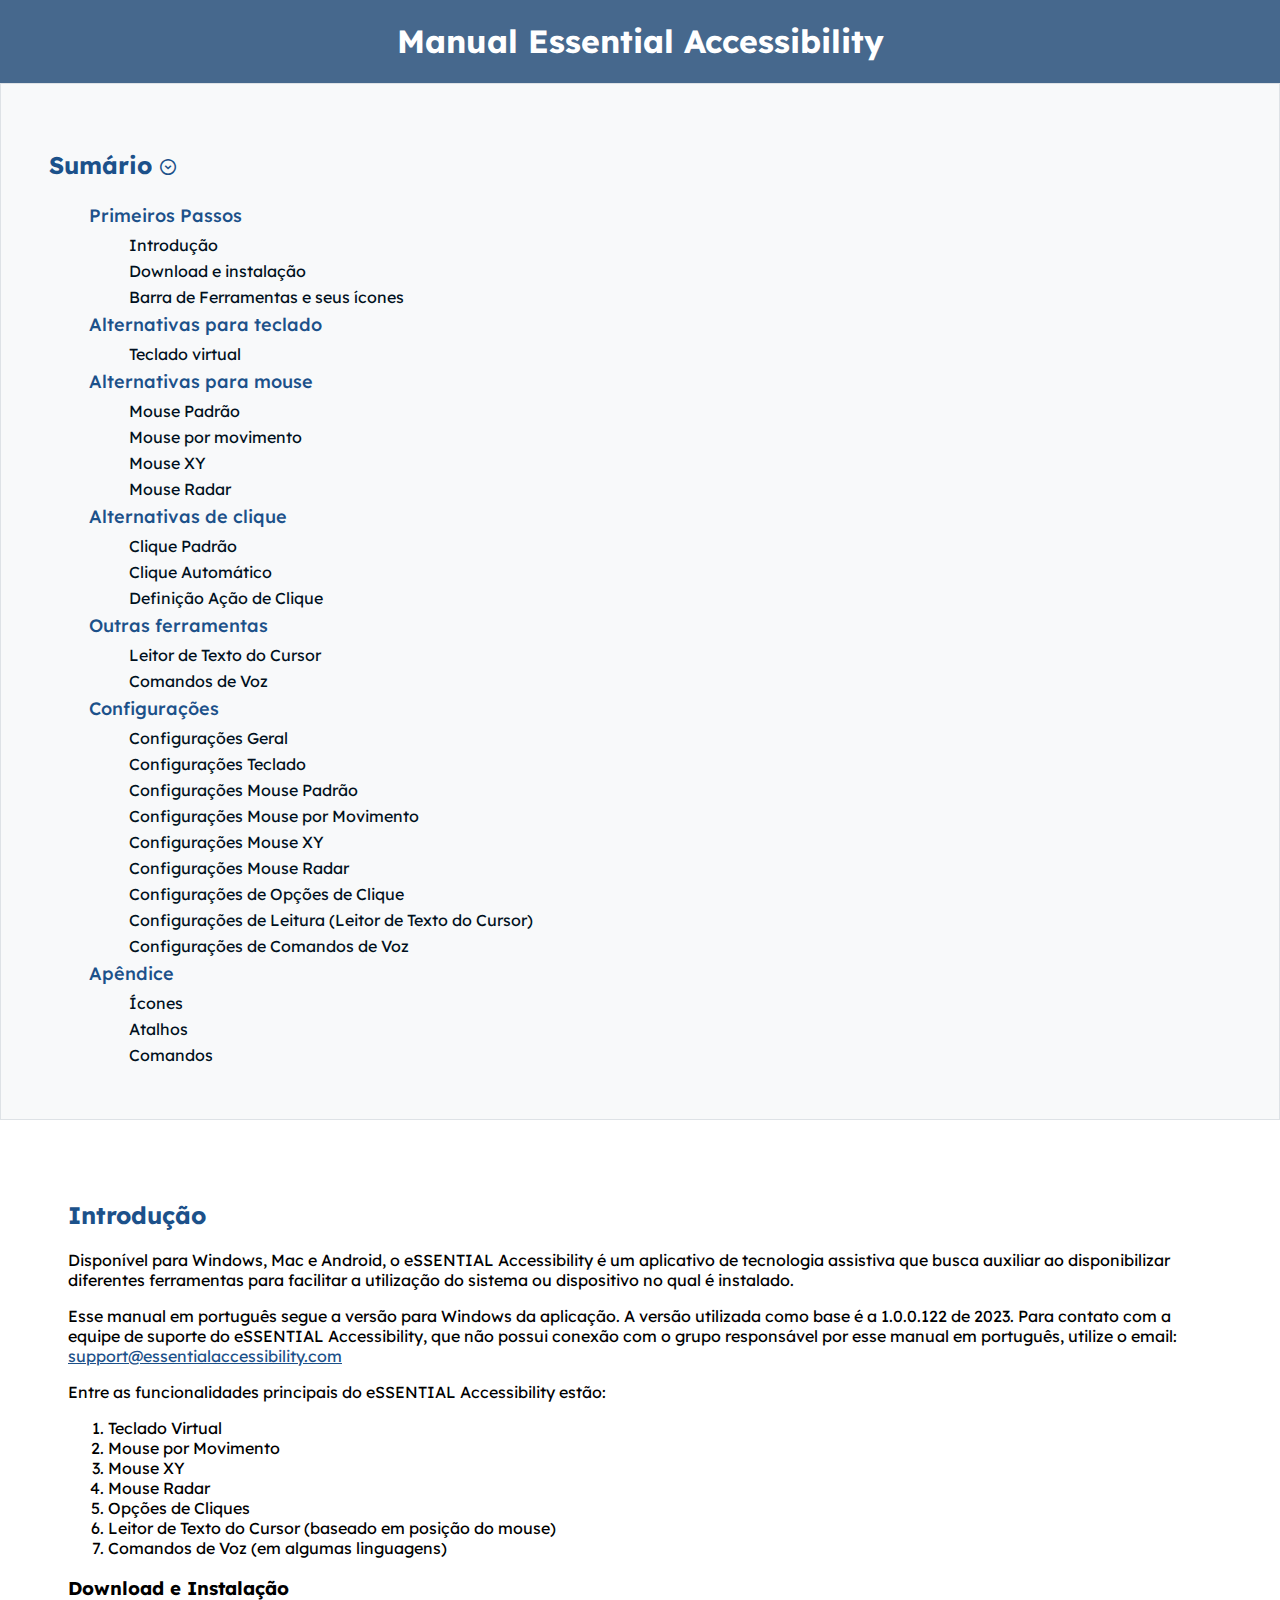
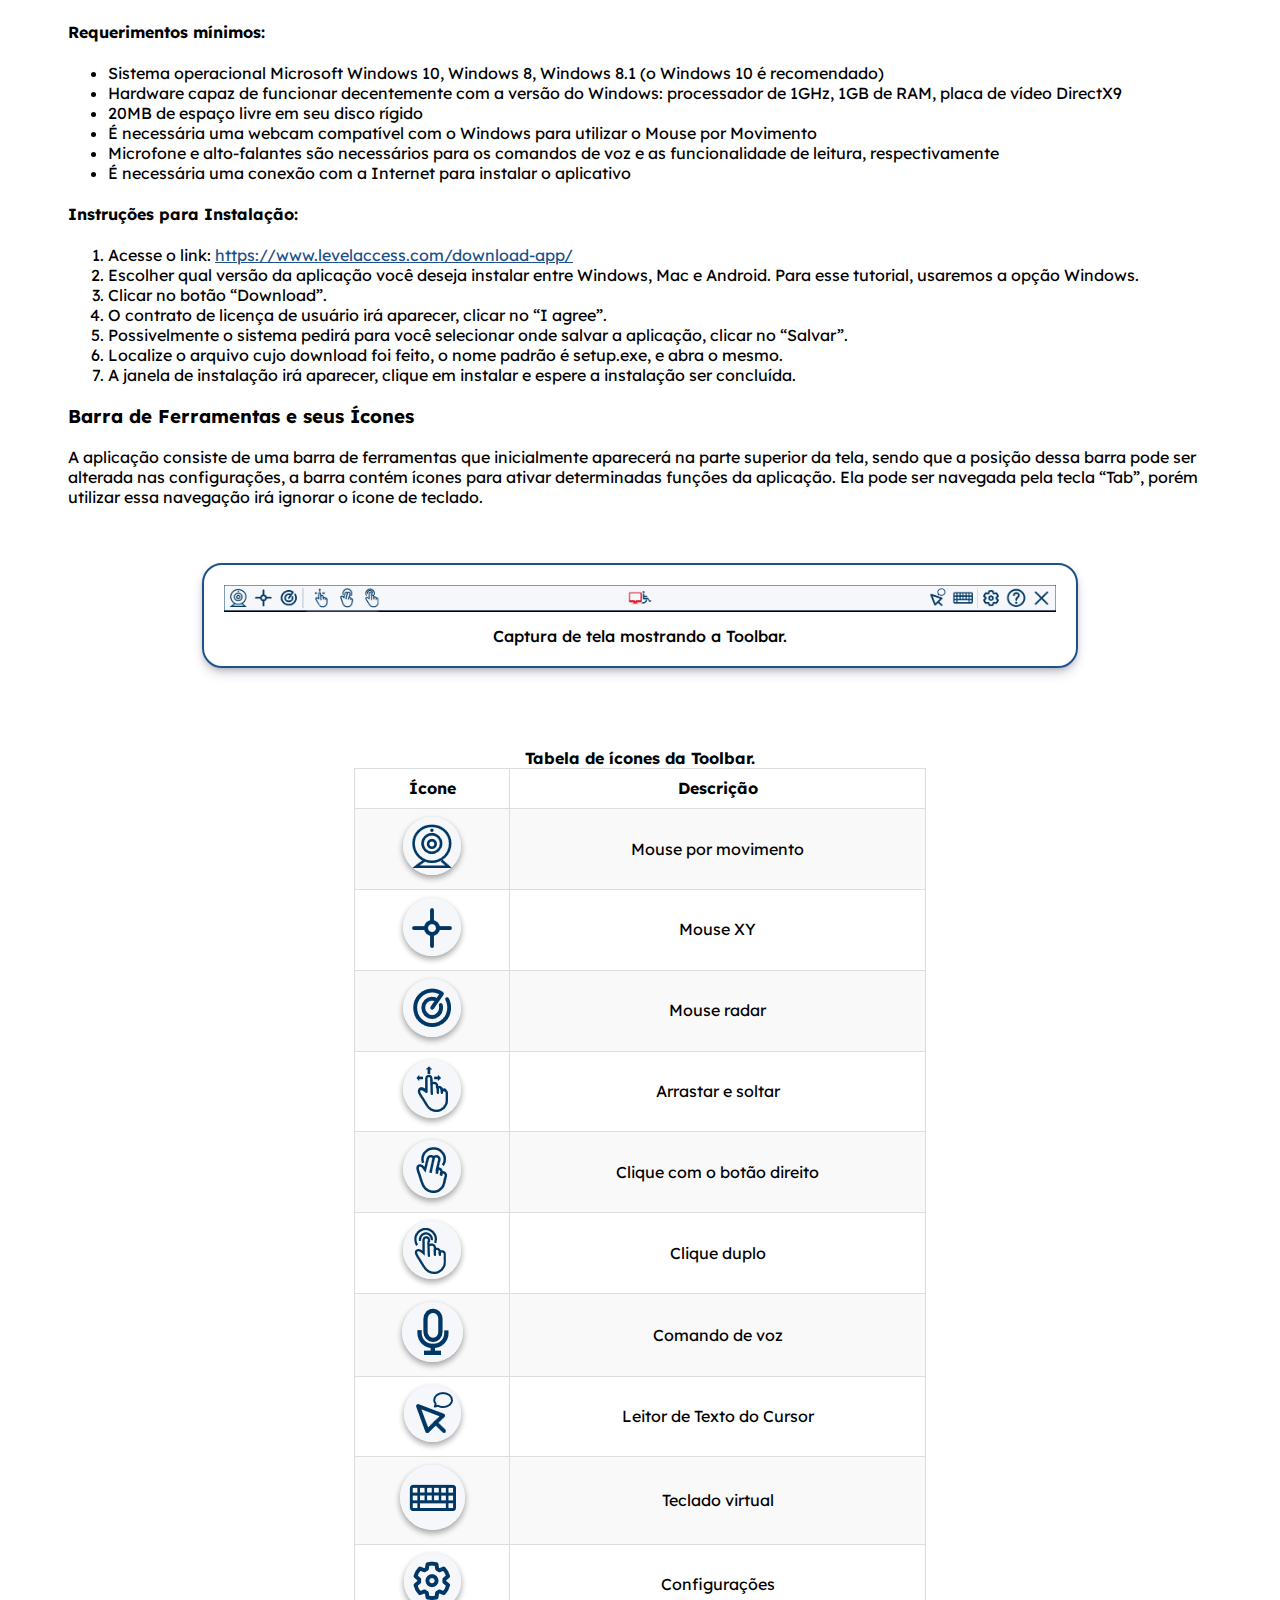
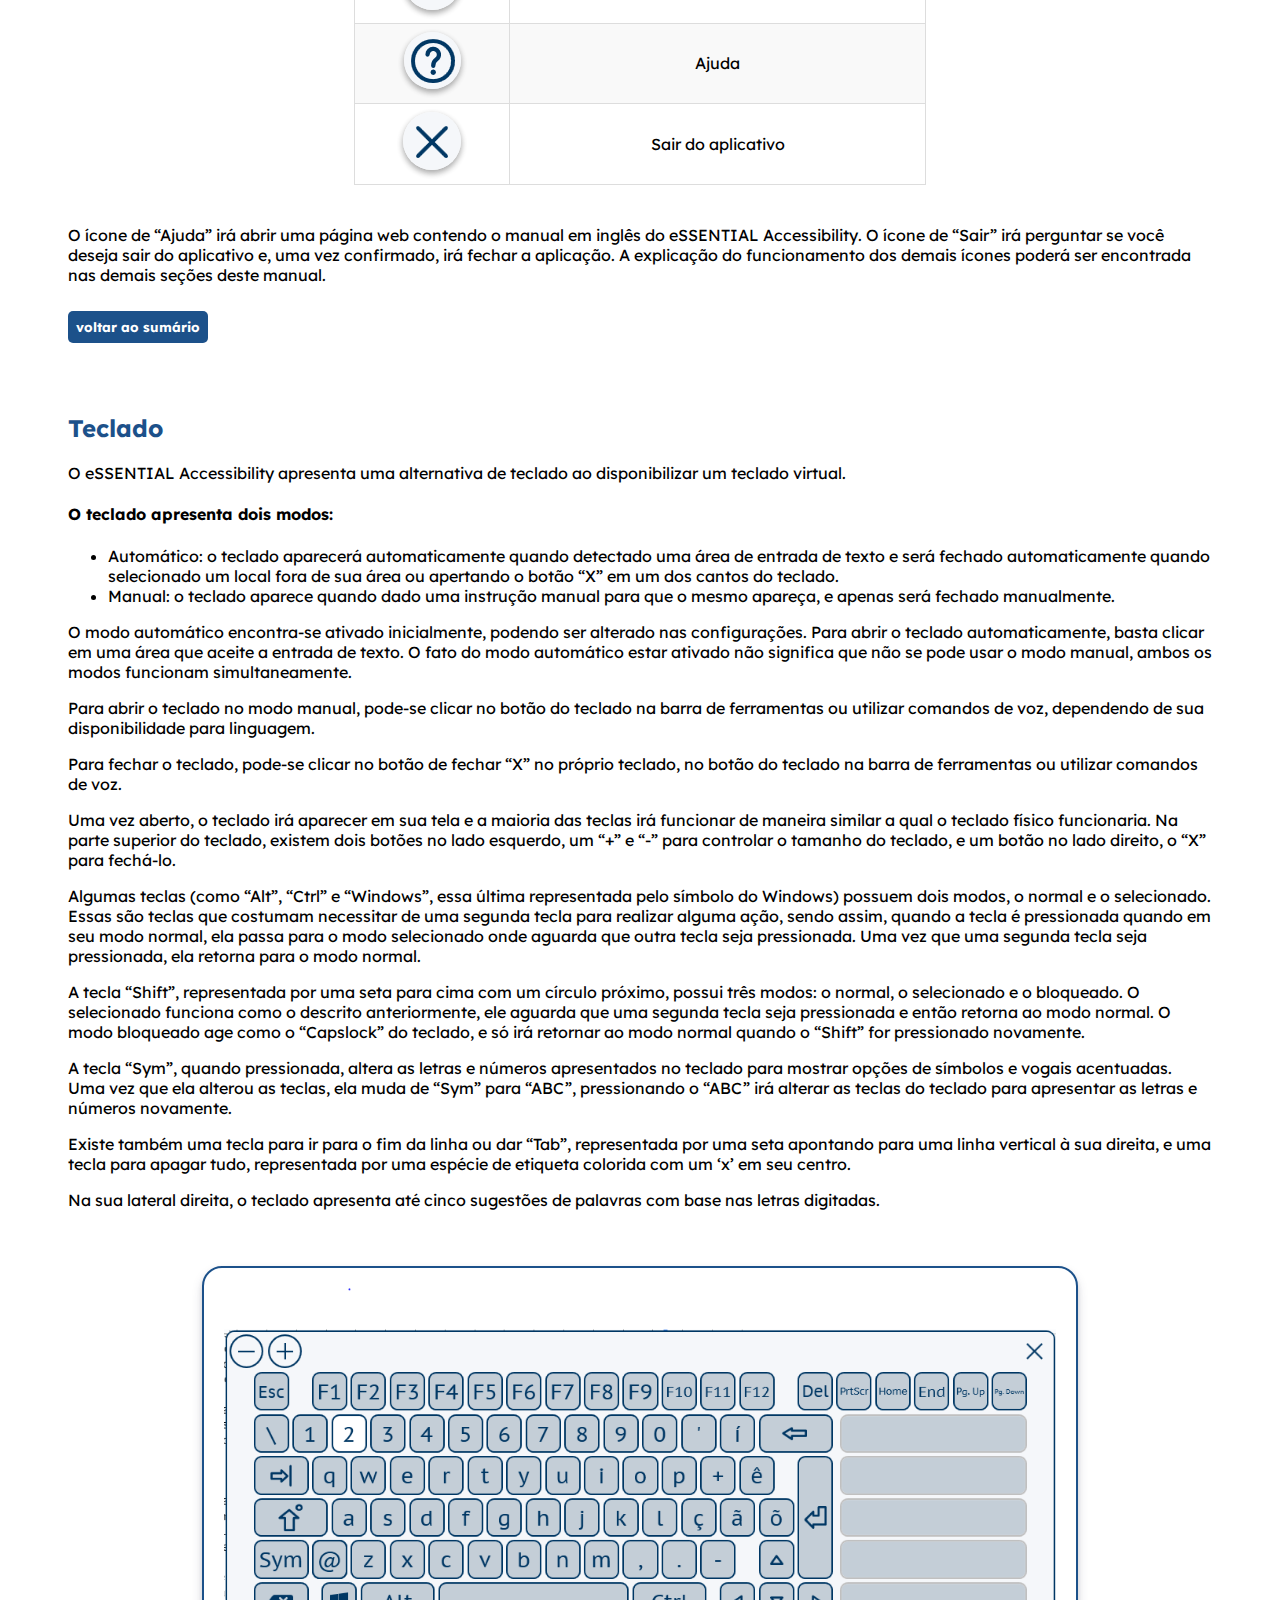
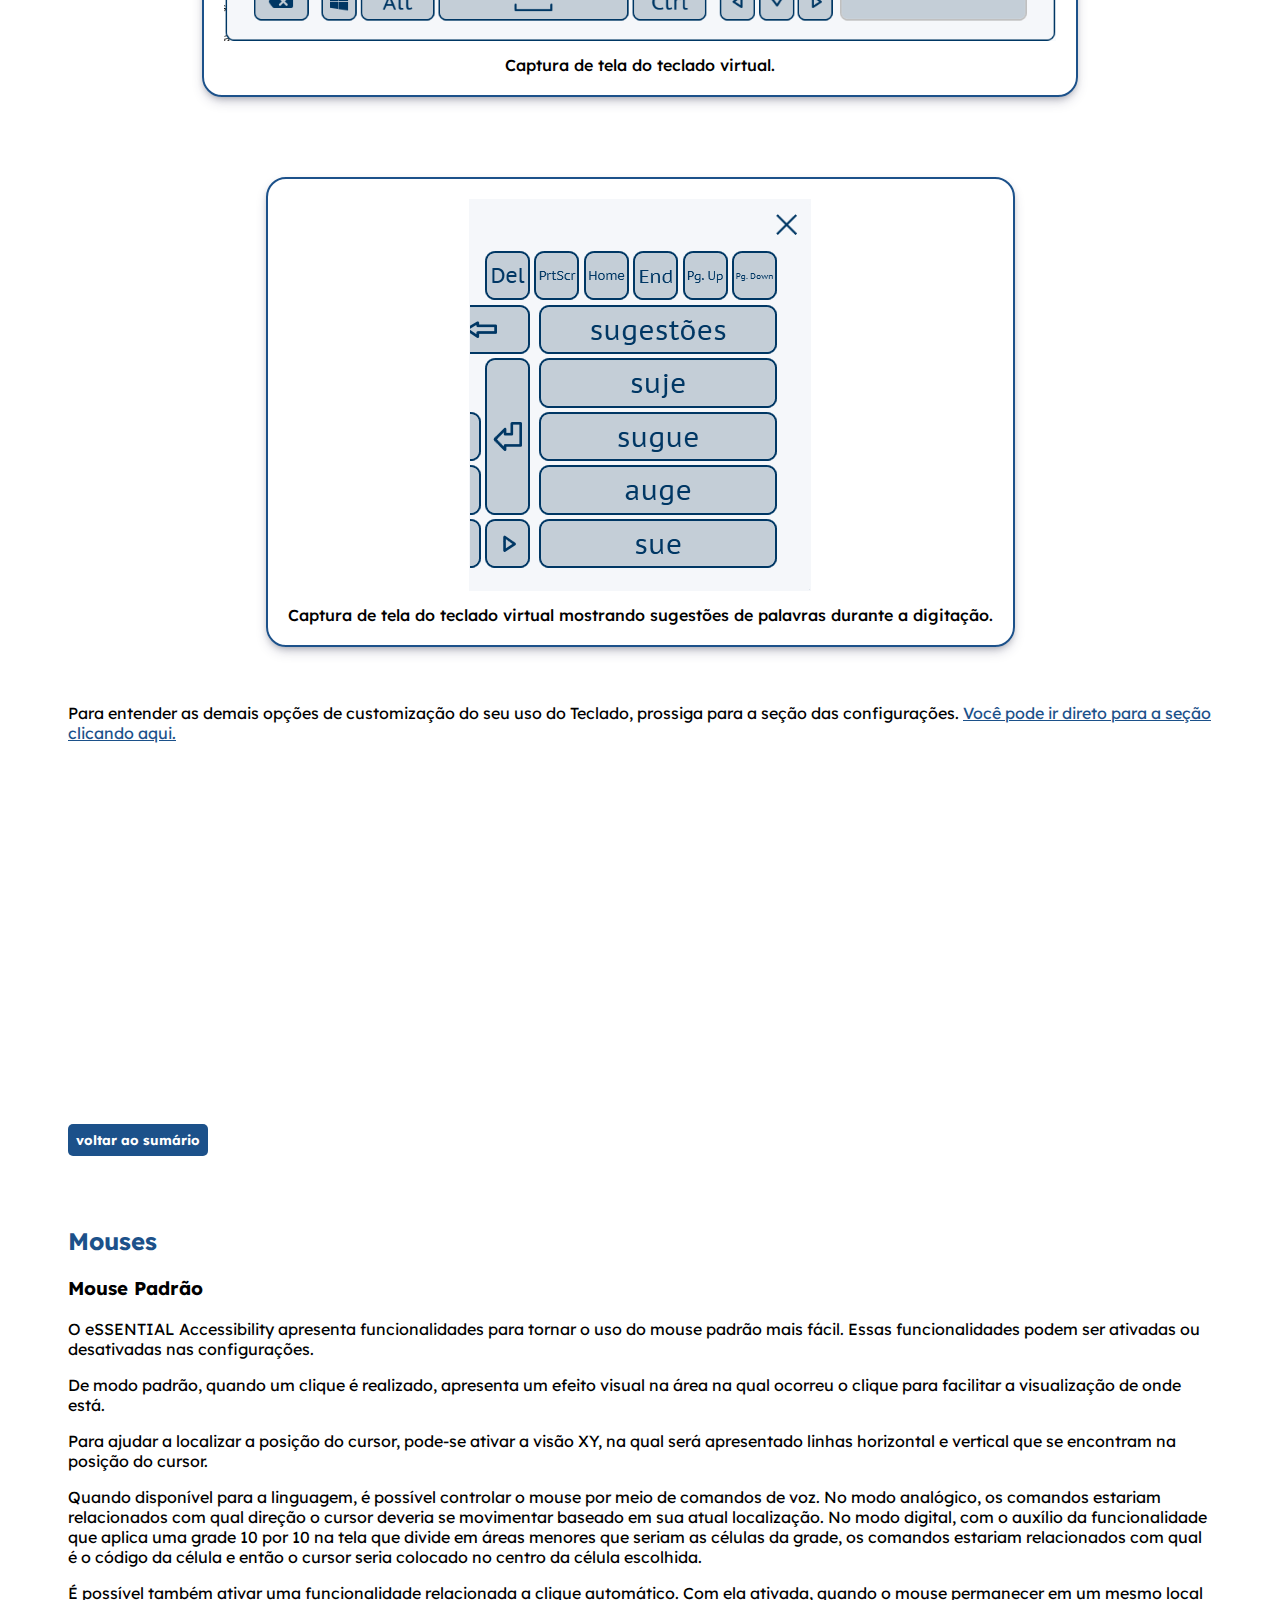
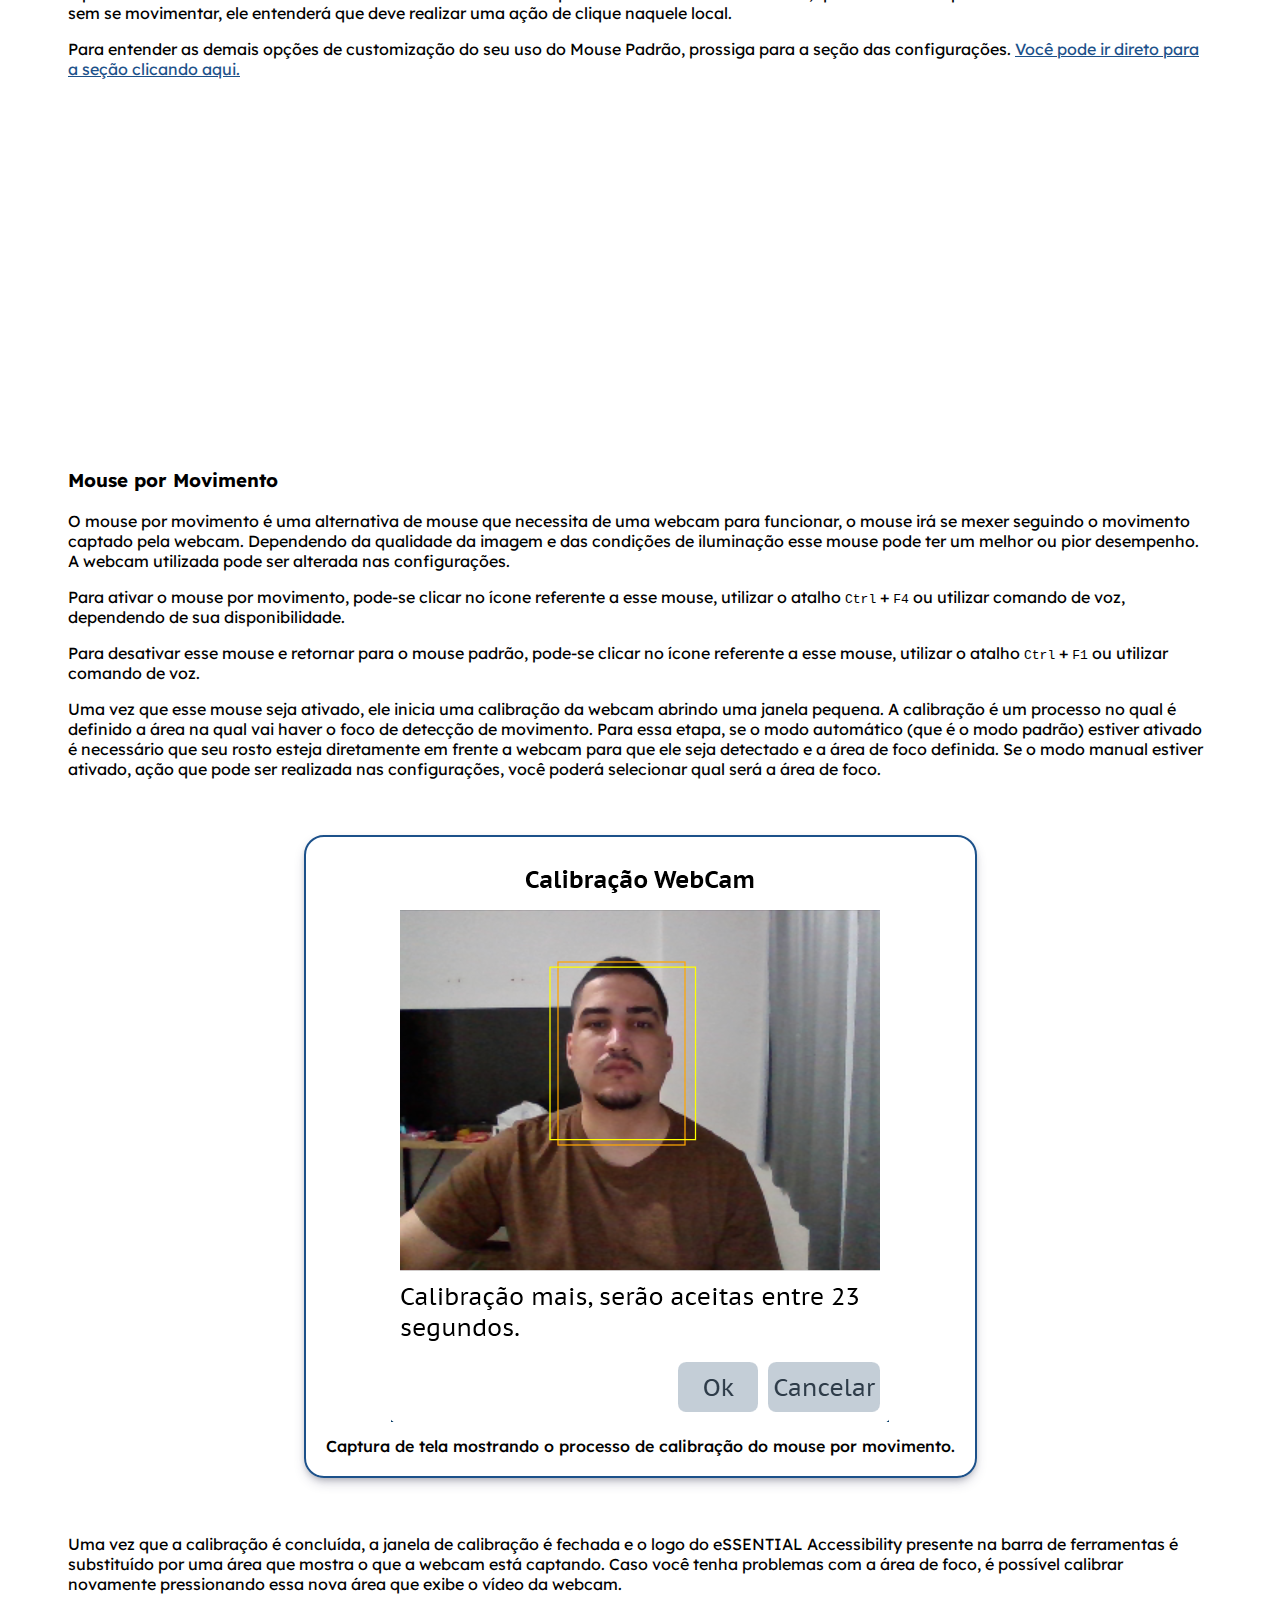
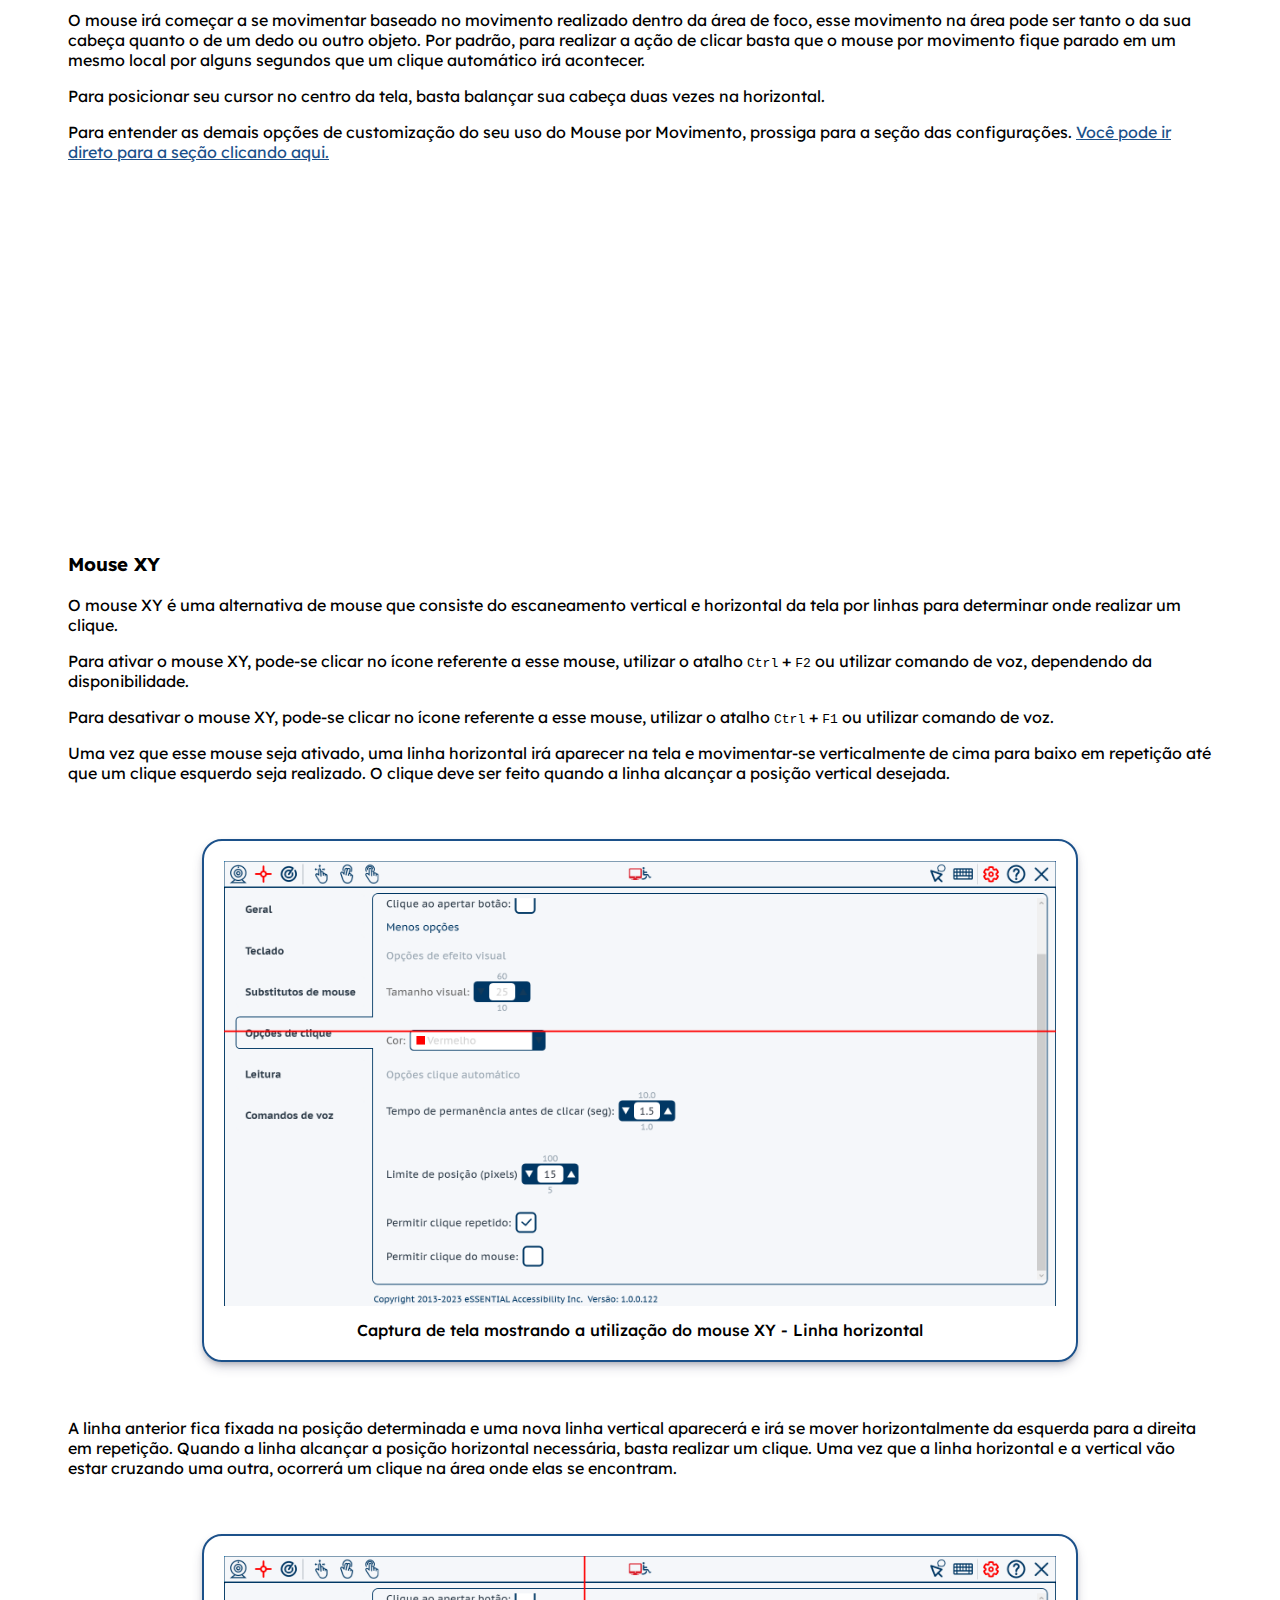
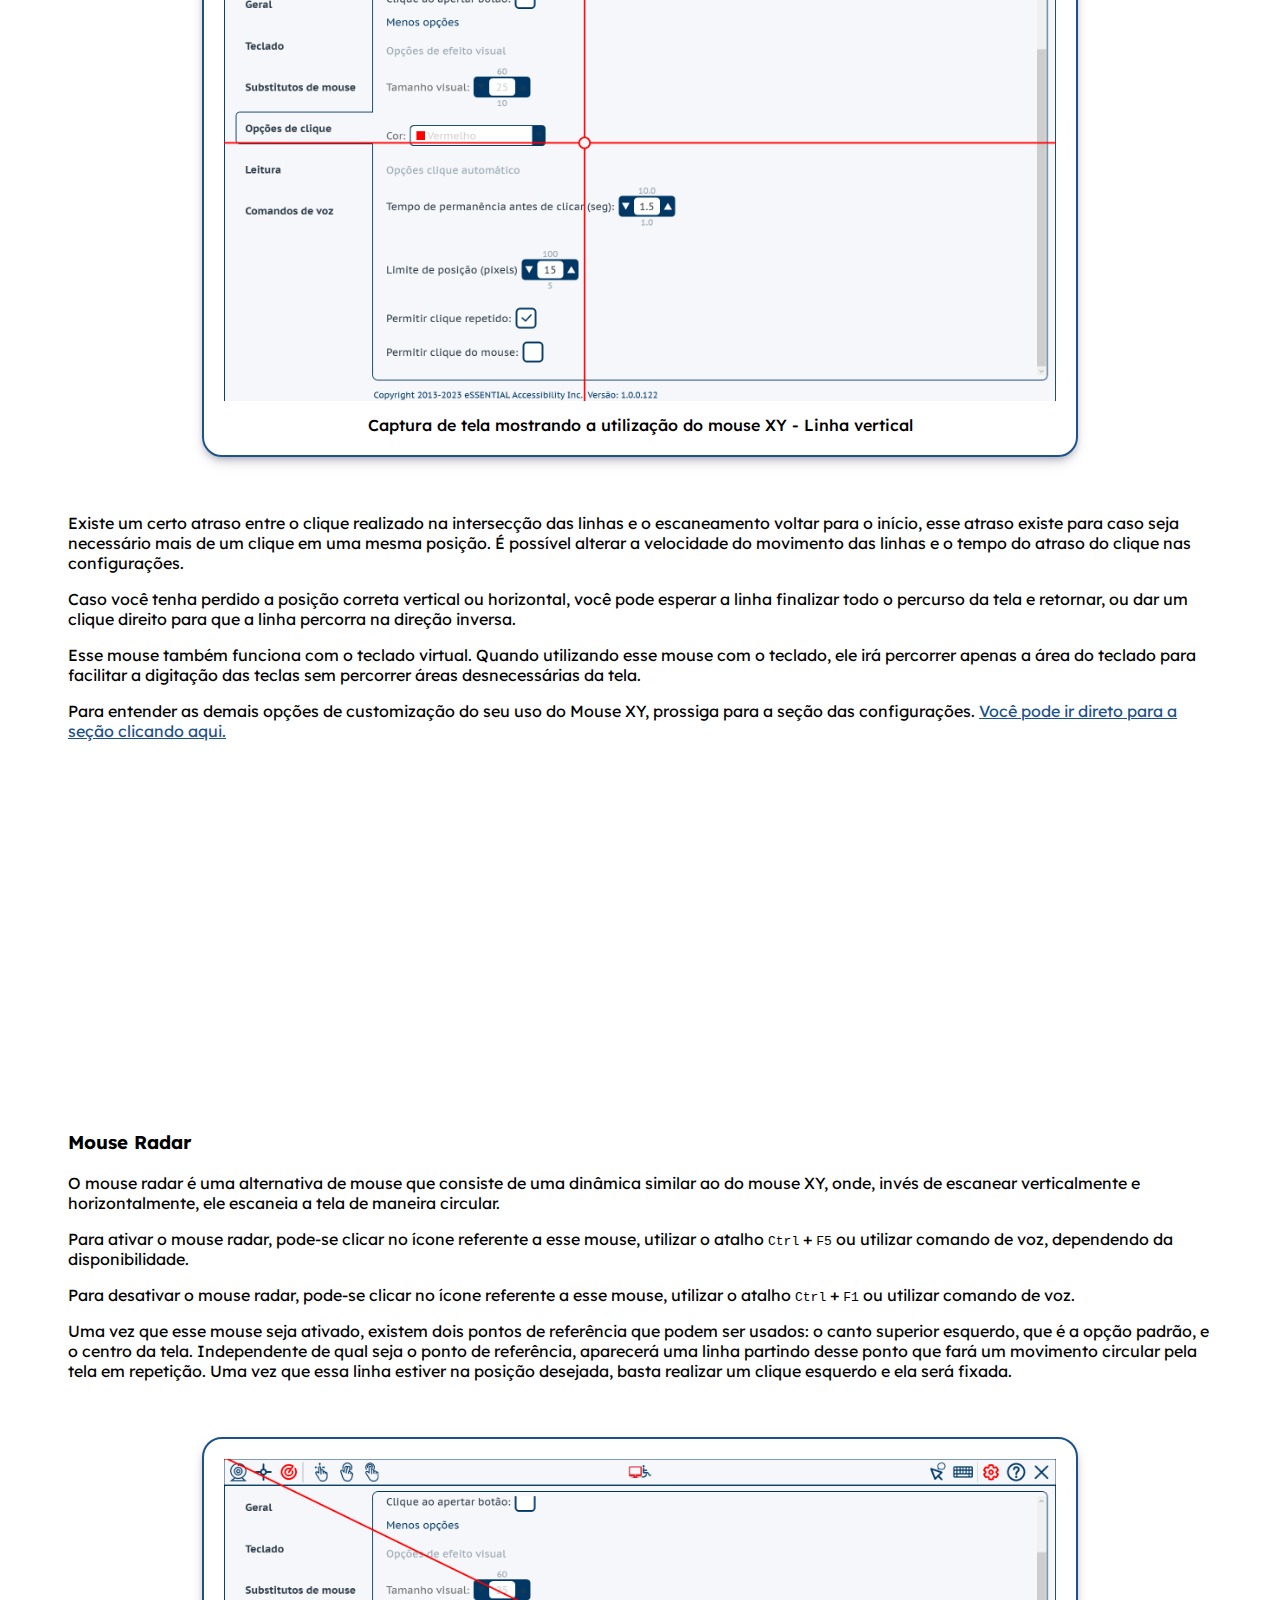
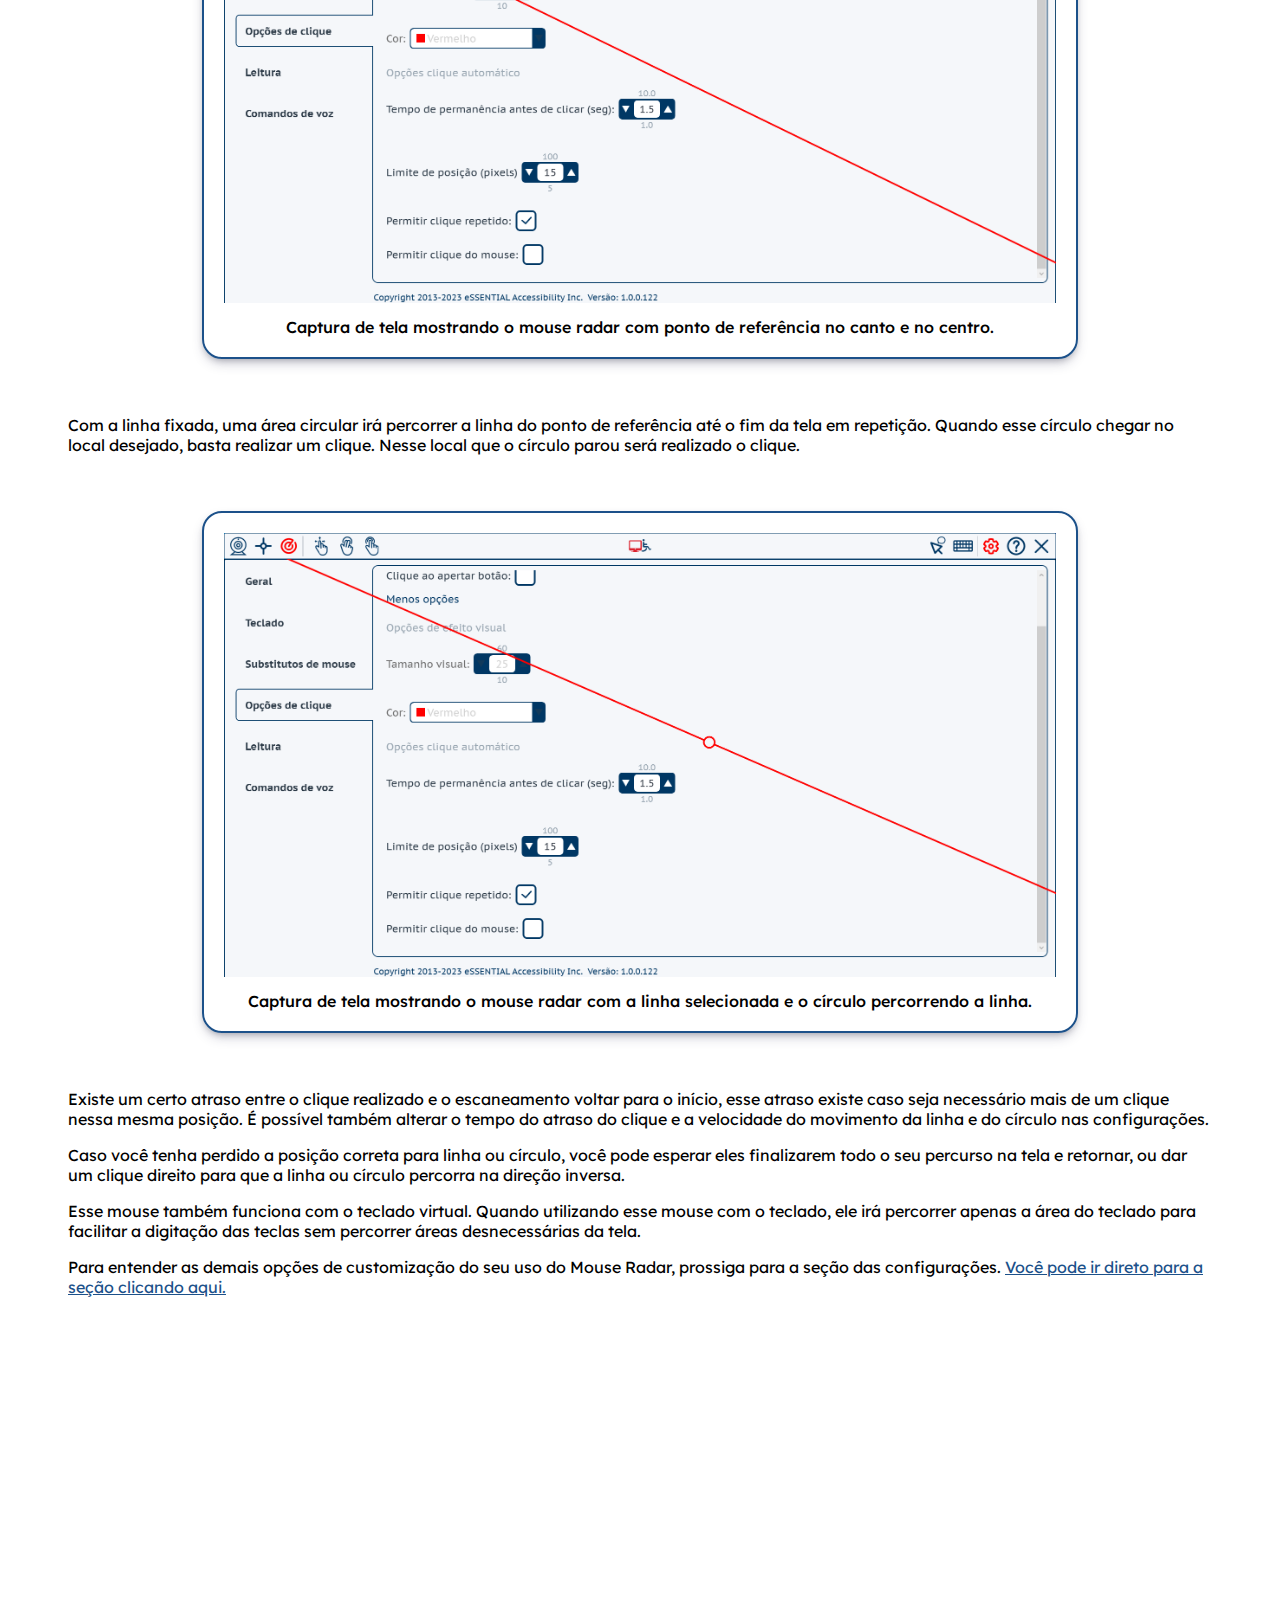
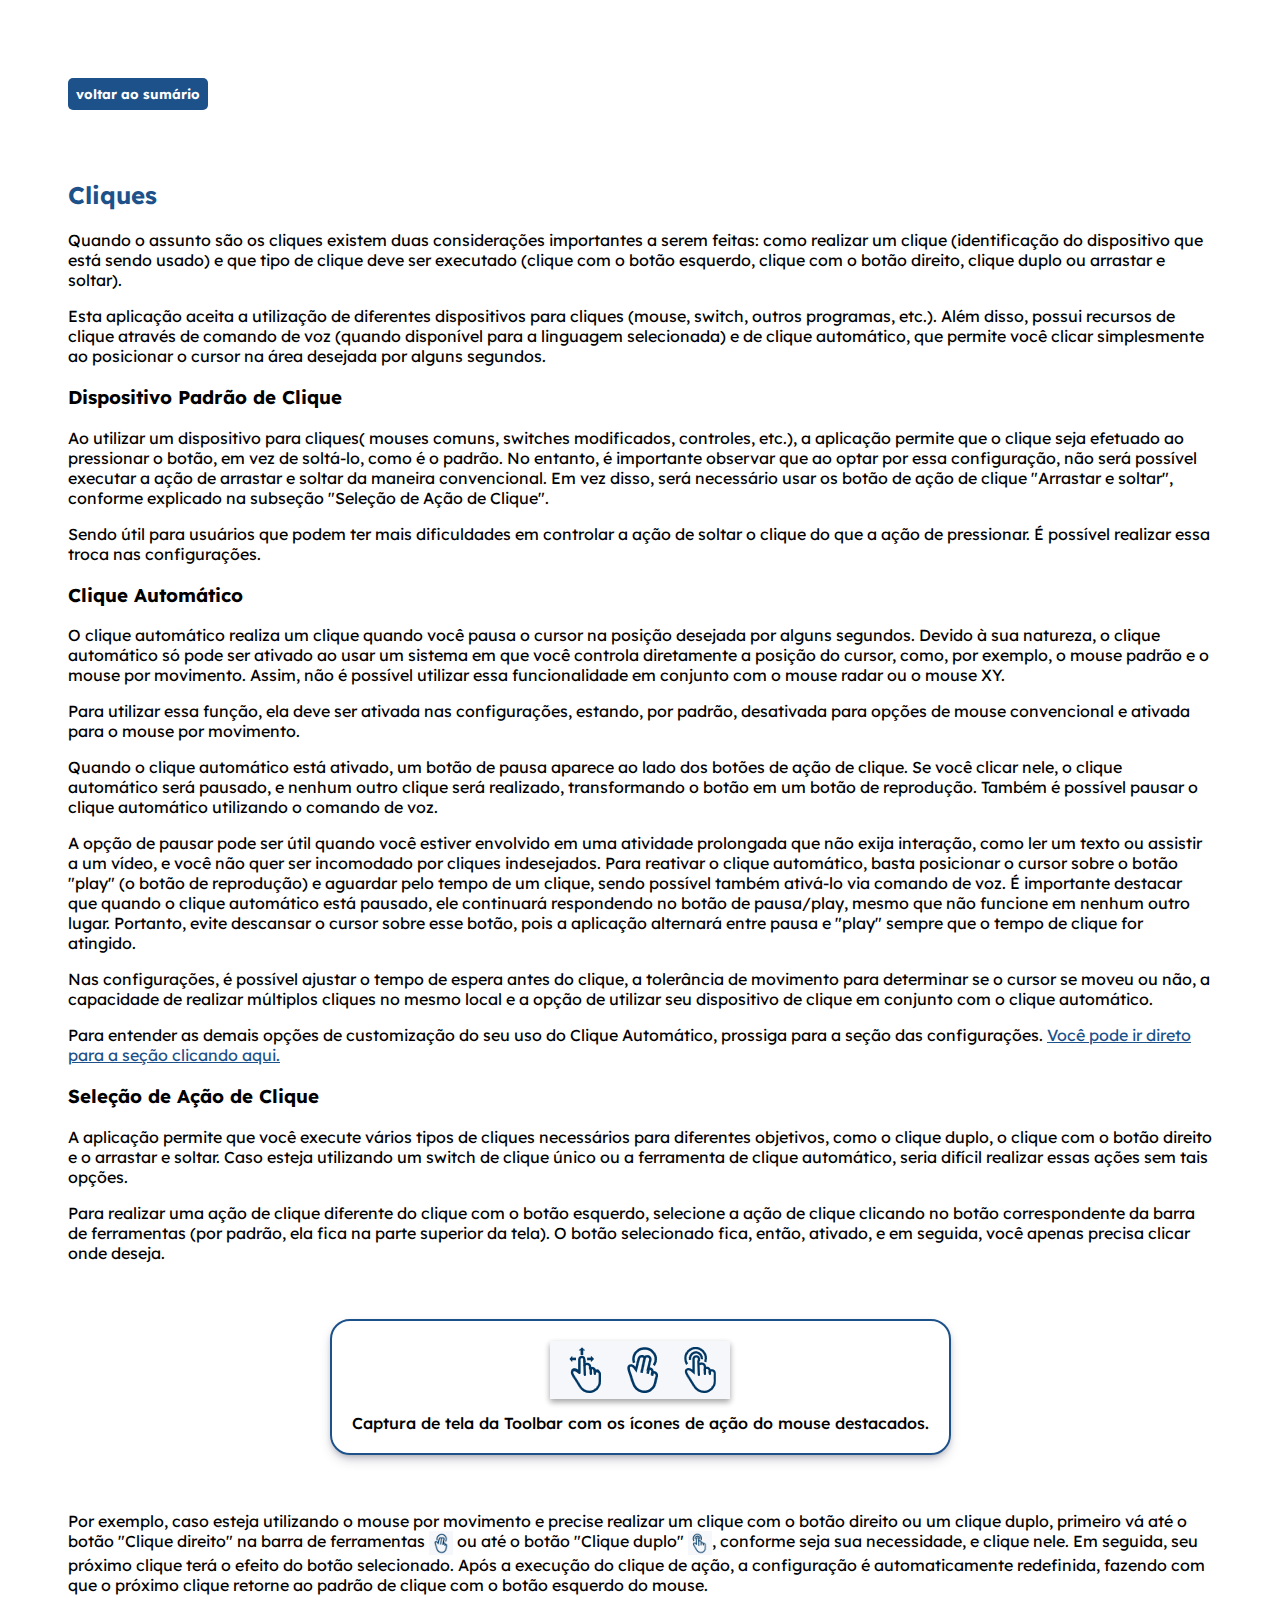
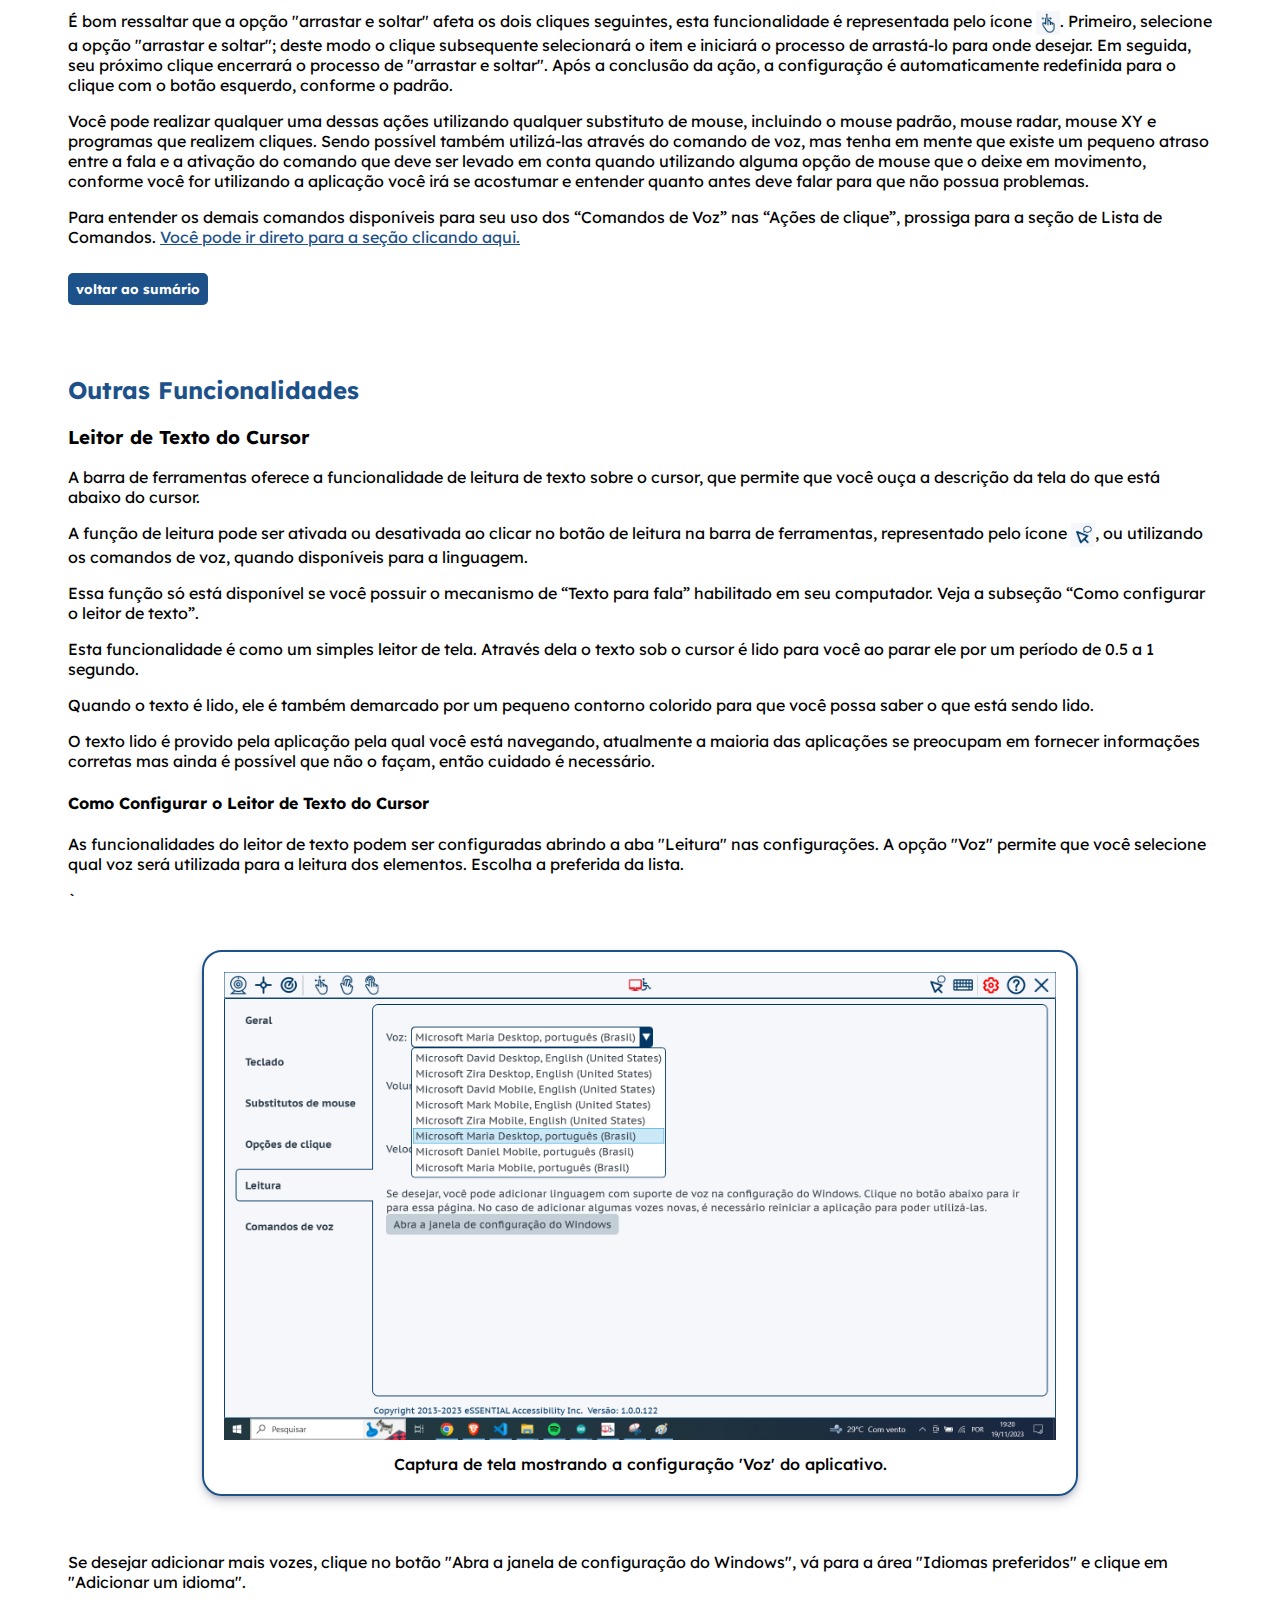
==== commit 76148324: "Ajuste fotos" ====
--- a/index.html
+++ b/index.html
@@ -225,7 +225,7 @@
 		<main id="main-content">
 			<article id="topic1">
 				<section id="subtopic1_1">
-					<h2>Introdução</h2>
+					<h2 tabindex="0">Introdução</h2>
 					<p>
 						Disponível para Windows, Mac e Android, o
 						<span
@@ -358,15 +358,17 @@
 						ignorar o ícone de teclado.
 					</p>
 
-					<figure>
-						<img
-							src="images/(ID01)Toolbar.PNG"
-							alt="Captura de tela mostrando a Toolbar."
-						/>
-						<figcaption>
-							Captura de tela mostrando a Toolbar.
-						</figcaption>
-					</figure>
+					<div class="div-centralizada">
+						<figure>
+							<img
+								src="images/(ID01)Toolbar.PNG"
+								alt="Captura de tela mostrando a Toolbar."
+							/>
+							<figcaption>
+								Captura de tela mostrando a Toolbar.
+							</figcaption>
+						</figure>
+					</div>
 
 					<table
 						class="table table-striped table-bordered table-condensed"
@@ -540,7 +542,7 @@
 
 			<article id="topic2">
 				<section id="subtopic2_1">
-					<h2>Teclado</h2>
+					<h2 tabindex="0">Teclado</h2>
 
 					<p>
 						O
@@ -646,26 +648,30 @@
 						sugestões de palavras com base nas letras digitadas.
 					</p>
 
-					<figure>
-						<img
-							src="images/(ID02)Teclado virtual.PNG"
-							alt="Captura de tela do teclado virtual."
-						/>
-						<figcaption>
-							Captura de tela do teclado virtual.
-						</figcaption>
-					</figure>
-
-					<figure>
-						<img
-							src="images/(ID03)Teclado virtual - area de sugestoes .PNG"
-							alt="Captura de tela do teclado virtual mostrando sugestões de palavras durante a digitação."
-						/>
-						<figcaption>
-							Captura de tela do teclado virtual mostrando
-							sugestões de palavras durante a digitação.
-						</figcaption>
-					</figure>
+					<div class="div-centralizada">
+						<figure>
+							<img
+								src="images/(ID02)Teclado virtual.PNG"
+								alt="Captura de tela do teclado virtual."
+							/>
+							<figcaption>
+								Captura de tela do teclado virtual.
+							</figcaption>
+						</figure>
+					</div>
+
+					<div class="div-centralizada">
+						<figure>
+							<img
+								src="images/(ID03)Teclado virtual - area de sugestoes .PNG"
+								alt="Captura de tela do teclado virtual mostrando sugestões de palavras durante a digitação."
+							/>
+							<figcaption>
+								Captura de tela do teclado virtual mostrando
+								sugestões de palavras durante a digitação.
+							</figcaption>
+						</figure>
+					</div>
 
 					<p>
 						Para entender as demais opções de customização do seu
@@ -696,7 +702,7 @@
 			</article>
 
 			<article id="topic3">
-				<h2>Mouses</h2>
+				<h2 tabindex="0">Mouses</h2>
 				<section id="subtopic3_1">
 					<h3>Mouse Padrão</h3>
 
@@ -812,16 +818,18 @@
 						de foco.
 					</p>
 
-					<figure>
-						<img
-							src="images/(ID04)calibração.PNG"
-							alt="Captura de tela mostrando o processo de calibração do mouse por movimento."
-						/>
-						<figcaption>
-							Captura de tela mostrando o processo de calibração
-							do mouse por movimento.
-						</figcaption>
-					</figure>
+					<div class="div-centralizada">
+						<figure>
+							<img
+								src="images/(ID04)calibração.PNG"
+								alt="Captura de tela mostrando o processo de calibração do mouse por movimento."
+							/>
+							<figcaption>
+								Captura de tela mostrando o processo de calibração
+								do mouse por movimento.
+							</figcaption>
+						</figure>
+					</div>
 
 					<p>
 						Uma vez que a calibração é concluída, a janela de
@@ -906,16 +914,18 @@
 						quando a linha alcançar a posição vertical desejada.
 					</p>
 
-					<figure>
-						<img
-							src="images/(ID05)mouse XY linha horizontal.PNG"
-							alt="Captura de tela mostrando a utilização do mouse XY - Linha horizontal"
-						/>
-						<figcaption>
-							Captura de tela mostrando a utilização do mouse XY -
-							Linha horizontal
-						</figcaption>
-					</figure>
+					<div class="div-centralizada">
+						<figure>
+							<img
+								src="images/(ID05)mouse XY linha horizontal.PNG"
+								alt="Captura de tela mostrando a utilização do mouse XY - Linha horizontal"
+							/>
+							<figcaption>
+								Captura de tela mostrando a utilização do mouse XY -
+								Linha horizontal
+							</figcaption>
+						</figure>
+					</div>
 
 					<p>
 						A linha anterior fica fixada na posição determinada e
@@ -927,16 +937,18 @@
 						clique na área onde elas se encontram.
 					</p>
 
-					<figure>
-						<img
-							src="images/(ID06)mouse XY linha vertical.png"
-							alt="Captura de tela mostrando a utilização do mouse XY - Linha vertical"
-						/>
-						<figcaption>
-							Captura de tela mostrando a utilização do mouse XY -
-							Linha vertical
-						</figcaption>
-					</figure>
+					<div class="div-centralizada">
+						<figure>
+							<img
+								src="images/(ID06)mouse XY linha vertical.png"
+								alt="Captura de tela mostrando a utilização do mouse XY - Linha vertical"
+							/>
+							<figcaption>
+								Captura de tela mostrando a utilização do mouse XY -
+								Linha vertical
+							</figcaption>
+						</figure>
+					</div>
 
 					<p>
 						Existe um certo atraso entre o clique realizado na
@@ -1017,16 +1029,18 @@
 						um clique esquerdo e ela será fixada.
 					</p>
 
-					<figure>
-						<img
-							src="images/(ID07)mouse radar com ponto de referência no canto _ no centro.png"
-							alt="Captura de tela mostrando o mouse radar com ponto de referência no canto e no centro."
-						/>
-						<figcaption>
-							Captura de tela mostrando o mouse radar com ponto de
-							referência no canto e no centro.
-						</figcaption>
-					</figure>
+					<div class="div-centralizada">
+						<figure>
+							<img
+								src="images/(ID07)mouse radar com ponto de referência no canto _ no centro.png"
+								alt="Captura de tela mostrando o mouse radar com ponto de referência no canto e no centro."
+							/>
+							<figcaption>
+								Captura de tela mostrando o mouse radar com ponto de
+								referência no canto e no centro.
+							</figcaption>
+						</figure>
+					</div>
 
 					<p>
 						Com a linha fixada, uma área circular irá percorrer a
@@ -1036,16 +1050,18 @@
 						parou será realizado o clique.
 					</p>
 
-					<figure>
-						<img
-							src="images/(ID08)mouse radar linha selecionada e círculo percorrendo.png"
-							alt="Captura de tela mostrando o mouse radar com a linha selecionada e o círculo percorrendo a linha."
-						/>
-						<figcaption>
-							Captura de tela mostrando o mouse radar com a linha
-							selecionada e o círculo percorrendo a linha.
-						</figcaption>
-					</figure>
+					<div class="div-centralizada">
+						<figure>
+							<img
+								src="images/(ID08)mouse radar linha selecionada e círculo percorrendo.png"
+								alt="Captura de tela mostrando o mouse radar com a linha selecionada e o círculo percorrendo a linha."
+							/>
+							<figcaption>
+								Captura de tela mostrando o mouse radar com a linha
+								selecionada e o círculo percorrendo a linha.
+							</figcaption>
+						</figure>
+					</div>
 
 					<p>
 						Existe um certo atraso entre o clique realizado e o
@@ -1101,7 +1117,7 @@
 
 			<article id="topic4">
 				<section id="topic-content">
-					<h2>Cliques</h2>
+					<h2 tabindex="0">Cliques</h2>
 					<p>
 						Quando o assunto são os cliques existem duas
 						considerações importantes a serem feitas: como realizar
@@ -1233,18 +1249,20 @@
 						apenas precisa clicar onde deseja.
 					</p>
 
-					<figure>
-						<img
-							src="images/(ID09)toolbar com os ícones de ação de mouse destacados.PNG"
-							alt="Captura de tela da Toolbar com os ícones de ação do mouse destacados."
-						tabindex="0"
-							class="mouse-toolbar-img"
-						/>
-						<figcaption>
-							Captura de tela da Toolbar com os ícones de ação do
-							mouse destacados.
-						</figcaption>
-					</figure>
+					<div class="div-centralizada">
+						<figure>
+							<img
+								src="images/(ID09)toolbar com os ícones de ação de mouse destacados.PNG"
+								alt="Captura de tela da Toolbar com os ícones de ação do mouse destacados."
+							tabindex="0"
+								class="mouse-toolbar-img"
+							/>
+							<figcaption>
+								Captura de tela da Toolbar com os ícones de ação do
+								mouse destacados.
+							</figcaption>
+						</figure>
+					</div>
 
 					<p>
 						Por exemplo, caso esteja utilizando o mouse por
@@ -1327,7 +1345,7 @@
 
 			<article id="topic5">
 				<section id="subtopic5_1">
-					<h2>Outras Funcionalidades</h2>
+					<h2 tabindex="0">Outras Funcionalidades</h2>
 					<h3>Leitor de Texto do Cursor</h3>
 					<p>
 						A barra de ferramentas oferece a funcionalidade de
@@ -1385,17 +1403,19 @@
 						utilizada para a leitura dos elementos. Escolha a
 						preferida da lista.
 					</p>
-
-					<figure>
-						<img
-							src="images/(ID14)Configuração “VOZ” do aplicativo.png"
-							alt="Captura de tela mostrando a configuração 'Voz' do aplicativo."
-						/>
-						<figcaption>
-							Captura de tela mostrando a configuração 'Voz' do
-							aplicativo.
-						</figcaption>
-					</figure>
+					`
+					<div class="div-centralizada">
+						<figure>
+							<img
+								src="images/(ID14)Configuração “VOZ” do aplicativo.png"
+								alt="Captura de tela mostrando a configuração 'Voz' do aplicativo."
+							/>
+							<figcaption>
+								Captura de tela mostrando a configuração 'Voz' do
+								aplicativo.
+							</figcaption>
+						</figure>
+					</div>
 
 					<p>
 						Se desejar adicionar mais vozes, clique no botão "Abra a
@@ -1403,16 +1423,18 @@
 						"Idiomas preferidos" e clique em "Adicionar um idioma".
 					</p>
 
-					<figure>
-						<img
-							src="images/(ID15)janela de IDIOMA do windows p1.png"
-							alt="Captura de tela mostrando a janela 'Idioma' do Windows."
-						/>
-						<figcaption>
-							Captura de tela mostrando a janela 'Idioma' do
-							Windows.
-						</figcaption>
-					</figure>
+					<div class="div-centralizada">
+						<figure>
+							<img
+								src="images/(ID15)janela de IDIOMA do windows p1.png"
+								alt="Captura de tela mostrando a janela 'Idioma' do Windows."
+							/>
+							<figcaption>
+								Captura de tela mostrando a janela 'Idioma' do
+								Windows.
+							</figcaption>
+						</figure>
+					</div>
 
 					<p>
 						Nesse ponto, você poderá escolher o pacote de idioma que
@@ -1434,38 +1456,44 @@
 						pacote de voz aparecerá na lista de opções.
 					</p>
 
-					<figure>
-						<img
-							src="images/(ID17)janela de instalação de novo idioma p2.PNG"
-							alt="Captura de tela mostrando a instalação de um novo idioma."
-						/>
-						<figcaption>
-							Captura de tela mostrando a instalação de um novo
-							idioma.
-						</figcaption>
-					</figure>
-
-					<figure>
-						<img
-							src="images/(ID18)janela de instalação de novo idioma - idioma selecionado p3.PNG"
-							alt="Captura de tela mostrando o idioma a ser instalado selecionado."
-						/>
-						<figcaption>
-							Captura de tela mostrando o idioma a ser instalado
-							selecionado.
-						</figcaption>
-					</figure>
-
-					<figure>
-						<img
-							src="images/(ID19)janela de instalação de novo idioma - depois de clicar em avançar p4.PNG"
-							alt="Captura de tela mostrando a instalação de um novo idioma após clicar em 'Avançar'."
-						/>
-						<figcaption>
-							Captura de tela mostrando a instalação de um novo
-							idioma após clicar em 'Avançar'.
-						</figcaption>
-					</figure>
+					<div class="div-centralizada">
+						<figure>
+							<img
+								src="images/(ID17)janela de instalação de novo idioma p2.PNG"
+								alt="Captura de tela mostrando a instalação de um novo idioma."
+							/>
+							<figcaption>
+								Captura de tela mostrando a instalação de um novo
+								idioma.
+							</figcaption>
+						</figure>
+					</div>
+
+					<div class="div-centralizada">
+						<figure>
+							<img
+								src="images/(ID18)janela de instalação de novo idioma - idioma selecionado p3.PNG"
+								alt="Captura de tela mostrando o idioma a ser instalado selecionado."
+							/>
+							<figcaption>
+								Captura de tela mostrando o idioma a ser instalado
+								selecionado.
+							</figcaption>
+						</figure>
+					</div>
+
+					<div class="div-centralizada">
+						<figure>
+							<img
+								src="images/(ID19)janela de instalação de novo idioma - depois de clicar em avançar p4.PNG"
+								alt="Captura de tela mostrando a instalação de um novo idioma após clicar em 'Avançar'."
+							/>
+							<figcaption>
+								Captura de tela mostrando a instalação de um novo
+								idioma após clicar em 'Avançar'.
+							</figcaption>
+						</figure>
+					</div>
 
 					<p>
 						A opção "Volume" permite que você controle o volume da
@@ -1573,16 +1601,18 @@
 						de idioma que deseja baixar.
 					</p>
 
-					<figure>
-						<img
-							src="images/(ID15)janela de IDIOMA do windows p1.png"
-							alt="Captura de tela mostrando a janela 'Idioma' do Windows."
-						/>
-						<figcaption>
-							Captura de tela mostrando a janela 'Idioma' do
-							Windows.
-						</figcaption>
-					</figure>
+					<div class="div-centralizada">
+						<figure>
+							<img
+								src="images/(ID15)janela de IDIOMA do windows p1.png"
+								alt="Captura de tela mostrando a janela 'Idioma' do Windows."
+							/>
+							<figcaption>
+								Captura de tela mostrando a janela 'Idioma' do
+								Windows.
+							</figcaption>
+						</figure>
+					</div>
 
 					<p>
 						Para que o idioma baixado seja adicionado ao aplicativo,
@@ -1606,38 +1636,44 @@
 						feito na aba "Geral" do menu de configurações.
 					</p>
 
-					<figure>
-						<img
-							src="images/(ID17)janela de instalação de novo idioma p2.PNG"
-							alt="Captura de tela mostrando a instalação de um novo idioma."
-						/>
-						<figcaption>
-							Captura de tela mostrando a instalação de um novo
-							idioma.
-						</figcaption>
-					</figure>
-
-					<figure>
-						<img
-							src="images/(ID18)janela de instalação de novo idioma - idioma selecionado p3.PNG"
-							alt="Captura de tela mostrando o idioma a ser instalado selecionado."
-						/>
-						<figcaption>
-							Captura de tela mostrando o idioma a ser instalado
-							selecionado.
-						</figcaption>
-					</figure>
-
-					<figure>
-						<img
-							src="images/(ID19)janela de instalação de novo idioma - depois de clicar em avançar p4.PNG"
-							alt="Captura de tela mostrando a instalação de um novo idioma após clicar em 'Avançar'."
-						/>
-						<figcaption>
-							Captura de tela mostrando a instalação de um novo
-							idioma após clicar em 'Avançar'.
-						</figcaption>
-					</figure>
+					<div class="div-centralizada">
+						<figure>
+							<img
+								src="images/(ID17)janela de instalação de novo idioma p2.PNG"
+								alt="Captura de tela mostrando a instalação de um novo idioma."
+							/>
+							<figcaption>
+								Captura de tela mostrando a instalação de um novo
+								idioma.
+							</figcaption>
+						</figure>
+					</div>
+
+					<div class="div-centralizada">
+						<figure>
+							<img
+								src="images/(ID18)janela de instalação de novo idioma - idioma selecionado p3.PNG"
+								alt="Captura de tela mostrando o idioma a ser instalado selecionado."
+							/>
+							<figcaption>
+								Captura de tela mostrando o idioma a ser instalado
+								selecionado.
+							</figcaption>
+						</figure>
+					</div>
+
+					<div class="div-centralizada">
+						<figure>
+							<img
+								src="images/(ID19)janela de instalação de novo idioma - depois de clicar em avançar p4.PNG"
+								alt="Captura de tela mostrando a instalação de um novo idioma após clicar em 'Avançar'."
+							/>
+							<figcaption>
+								Captura de tela mostrando a instalação de um novo
+								idioma após clicar em 'Avançar'.
+							</figcaption>
+						</figure>
+					</div>
 
 					<p>
 						Para entender as demais opções de customização do seu
@@ -1667,18 +1703,20 @@
 
 			<article id="topic6">
 				<section id="subtopic6_1">
-					<h2>Configurações Gerais</h2>
-
-					<figure>
-						<img
-							src="images/(ID22)configuração geral.png"
-							alt="Captura de tela mostrando a tela de configurações gerais."
-						/>
-						<figcaption>
-							Captura de tela mostrando a tela de configurações
-							gerais.
-						</figcaption>
-					</figure>
+					<h2 tabindex="0">Configurações Gerais</h2>
+
+					<div class="div-centralizada">
+						<figure>
+							<img
+								src="images/(ID22)configuração geral.png"
+								alt="Captura de tela mostrando a tela de configurações gerais."
+							/>
+							<figcaption>
+								Captura de tela mostrando a tela de configurações
+								gerais.
+							</figcaption>
+						</figure>
+					</div>
 
 					<h4>Idioma</h4>
 					<p>
@@ -1739,16 +1777,18 @@
 				<section id="subtopic6_2">
 					<h3>Configurações de Teclado</h3>
 
-					<figure>
-						<img
-							src="images/(ID23)configuração teclado.png"
-							alt="Captura de tela mostrando a tela de configurações do teclado."
-						/>
-						<figcaption>
-							Captura de tela mostrando a tela de configurações do
-							teclado.
-						</figcaption>
-					</figure>
+					<div class="div-centralizada">
+						<figure>
+							<img
+								src="images/(ID23)configuração teclado.png"
+								alt="Captura de tela mostrando a tela de configurações do teclado."
+							/>
+							<figcaption>
+								Captura de tela mostrando a tela de configurações do
+								teclado.
+							</figcaption>
+						</figure>
+					</div>
 
 					<h4>Abrir teclado automaticamente</h4>
 					<p>
@@ -1794,16 +1834,18 @@
 				<section id="subtopic6_3">
 					<h3>Configurações de Mouse Padrão</h3>
 
-					<figure>
-						<img
-							src="images/(ID24)configuração substitutos de mouse em mouse comum.png"
-							alt="Captura de tela mostrando a tela de substitutos de mouse."
-						/>
-						<figcaption>
-							Captura de tela mostrando a tela de substitutos de
-							mouse.
-						</figcaption>
-					</figure>
+					<div class="div-centralizada">
+						<figure>
+							<img
+								src="images/(ID24)configuração substitutos de mouse em mouse comum.png"
+								alt="Captura de tela mostrando a tela de substitutos de mouse."
+							/>
+							<figcaption>
+								Captura de tela mostrando a tela de substitutos de
+								mouse.
+							</figcaption>
+						</figure>
+					</div>
 
 					<h4>Clique automático</h4>
 					<p>
@@ -1871,38 +1913,44 @@
 				<section id="subtopic6_4">
 					<h3>Configurações do Mouse por Movimento</h3>
 
-					<figure>
-						<img
-							src="images/(ID25)configuração em mouse visual.png"
-							alt="Captura de tela mostrando a configuração do mouse visual (parte 1)."
-						/>
-						<figcaption>
-							Captura de tela mostrando a configuração do mouse
-							visual (parte 1).
-						</figcaption>
-					</figure>
-
-					<figure>
-						<img
-							src="images/(ID26)configuração em mouse visual - mais opções p1.png"
-							alt="Captura de tela mostrando a configuração do mouse visual (parte 2)."
-						/>
-						<figcaption>
-							Captura de tela mostrando a configuração do mouse
-							visual (parte 2).
-						</figcaption>
-					</figure>
-
-					<figure>
-						<img
-							src="images/(ID27)configuração em mouse visual - mais opções p2.png"
-							alt="Captura de tela mostrando a configuração do mouse visual (parte 3)."
-						/>
-						<figcaption>
-							Captura de tela mostrando a configuração do mouse
-							visual (parte 3).
-						</figcaption>
-					</figure>
+					<div class="div-centralizada">
+						<figure>
+							<img
+								src="images/(ID25)configuração em mouse visual.png"
+								alt="Captura de tela mostrando a configuração do mouse visual (parte 1)."
+							/>
+							<figcaption>
+								Captura de tela mostrando a configuração do mouse
+								visual (parte 1).
+							</figcaption>
+						</figure>
+					</div>
+
+					<div class="div-centralizada">
+						<figure>
+							<img
+								src="images/(ID26)configuração em mouse visual - mais opções p1.png"
+								alt="Captura de tela mostrando a configuração do mouse visual (parte 2)."
+							/>
+							<figcaption>
+								Captura de tela mostrando a configuração do mouse
+								visual (parte 2).
+							</figcaption>
+						</figure>
+					</div>
+
+					<div class="div-centralizada">
+						<figure>
+							<img
+								src="images/(ID27)configuração em mouse visual - mais opções p2.png"
+								alt="Captura de tela mostrando a configuração do mouse visual (parte 3)."
+							/>
+							<figcaption>
+								Captura de tela mostrando a configuração do mouse
+								visual (parte 3).
+							</figcaption>
+						</figure>
+					</div>
 
 					<h4>WebCam:</h4>
 					<p>
@@ -2019,17 +2067,19 @@
 				</section>
 				<section id="subtopic6_5">
 					<h3>Configurações do Mouse XY</h3>
-
-					<figure>
-						<img
-							src="images/(ID28)configuração em mouse xy.png"
-							alt="Captura de tela mostrando a configuração do mouse XY."
-						/>
-						<figcaption>
-							Captura de tela mostrando a configuração do mouse
-							XY.
-						</figcaption>
-					</figure>
+					
+					<div class="div-centralizada">
+						<figure>
+							<img
+								src="images/(ID28)configuração em mouse xy.png"
+								alt="Captura de tela mostrando a configuração do mouse XY."
+							/>
+							<figcaption>
+								Captura de tela mostrando a configuração do mouse
+								XY.
+							</figcaption>
+						</figure>
+					</div>
 
 					<h4>Velocidade vertical</h4>
 					<p>
@@ -2085,27 +2135,31 @@
 				<section id="subtopic6_6">
 					<h3>Configurações do Mouse Radar</h3>
 
-					<figure>
-						<img
-							src="images/(ID29)configuração em mouse radar p1.png"
-							alt="Captura de tela mostrando a configuração do mouse radar (parte 1)."
-						/>
-						<figcaption>
-							Captura de tela mostrando a configuração do mouse
-							radar (parte 1).
-						</figcaption>
-					</figure>
-
-					<figure>
-						<img
-							src="images/(ID30)configuração em mouse radar p2.png"
-							alt="Captura de tela mostrando a configuração do mouse radar (parte 2)."
-						/>
-						<figcaption>
-							Captura de tela mostrando a configuração do mouse
-							radar (parte 2).
-						</figcaption>
-					</figure>
+					<div class="div-centralizada">
+						<figure>
+							<img
+								src="images/(ID29)configuração em mouse radar p1.png"
+								alt="Captura de tela mostrando a configuração do mouse radar (parte 1)."
+							/>
+							<figcaption>
+								Captura de tela mostrando a configuração do mouse
+								radar (parte 1).
+							</figcaption>
+						</figure>
+					</div>
+
+					<div class="div-centralizada">
+						<figure>
+							<img
+								src="images/(ID30)configuração em mouse radar p2.png"
+								alt="Captura de tela mostrando a configuração do mouse radar (parte 2)."
+							/>
+							<figcaption>
+								Captura de tela mostrando a configuração do mouse
+								radar (parte 2).
+							</figcaption>
+						</figure>
+					</div>
 
 					<h4>Posição central do radar</h4>
 					<p>
@@ -2166,27 +2220,31 @@
 				<section id="subtopic6_7">
 					<h3>Configurações de Opções de Clique</h3>
 
-					<figure>
-						<img
-							src="images/(ID31)configurações cliques p1.png"
-							alt="Captura de tela mostrando a configuração de opções de cliques (parte 1)."
-						/>
-						<figcaption>
-							Captura de tela mostrando a configuração de opções
-							de cliques (parte 1).
-						</figcaption>
-					</figure>
-
-					<figure>
-						<img
-							src="images/(ID32)configurações cliques p2.png"
-							alt="Captura de tela mostrando a configuração de opções de cliques (parte 2)."
-						/>
-						<figcaption>
-							Captura de tela mostrando a configuração de opções
-							de cliques (parte 2).
-						</figcaption>
-					</figure>
+					<div class="div-centralizada">
+						<figure>
+							<img
+								src="images/(ID31)configurações cliques p1.png"
+								alt="Captura de tela mostrando a configuração de opções de cliques (parte 1)."
+							/>
+							<figcaption>
+								Captura de tela mostrando a configuração de opções
+								de cliques (parte 1).
+							</figcaption>
+						</figure>
+					</div>
+
+					<div class="div-centralizada">
+						<figure>
+							<img
+								src="images/(ID32)configurações cliques p2.png"
+								alt="Captura de tela mostrando a configuração de opções de cliques (parte 2)."
+							/>
+							<figcaption>
+								Captura de tela mostrando a configuração de opções
+								de cliques (parte 2).
+							</figcaption>
+						</figure>
+					</div>
 
 					<h4>Efeito visual</h4>
 					<p>
@@ -2256,16 +2314,18 @@
 						Configurações de Leitura (Leitor de Texto do Cursor)
 					</h3>
 
-					<figure>
-						<img
-							src="images/(ID33)configurações de leitura.png"
-							alt="Captura de tela mostrando as configurações de leitura."
-						/>
-						<figcaption>
-							Captura de tela mostrando as configurações de
-							leitura.
-						</figcaption>
-					</figure>
+					<div class="div-centralizada">
+						<figure>
+							<img
+								src="images/(ID33)configurações de leitura.png"
+								alt="Captura de tela mostrando as configurações de leitura."
+							/>
+							<figcaption>
+								Captura de tela mostrando as configurações de
+								leitura.
+							</figcaption>
+						</figure>
+					</div>
 
 					<h4>Voz</h4>
 					<p>
@@ -2306,16 +2366,18 @@
 						Português.
 					</p>
 
-					<figure>
-						<img
-							src="images/(ID34)configurações de comandos de voz para português e mensagem mostrada.png"
-							alt="Captura de tela mostrando as configurações de comandos de voz para português."
-						/>
-						<figcaption>
-							Captura de tela mostrando as configurações de
-							comandos de voz para português.
-						</figcaption>
-					</figure>
+					<div class="div-centralizada">
+						<figure>
+							<img
+								src="images/(ID34)configurações de comandos de voz para português e mensagem mostrada.png"
+								alt="Captura de tela mostrando as configurações de comandos de voz para português."
+							/>
+							<figcaption>
+								Captura de tela mostrando as configurações de
+								comandos de voz para português.
+							</figcaption>
+						</figure>
+					</div>
 
 					<p>
 						Caso esteja com uma linguagem compatível e tenha os
@@ -2324,16 +2386,18 @@
 						Inglês/English.
 					</p>
 
-					<figure>
-						<img
-							src="images/(ID35)configurações de comandos de voz para inglês com pacote instalado.png"
-							alt="Captura de tela mostrando as configurações de comandos de voz para inglês com pacote instalado."
-						/>
-						<figcaption>
-							Captura de tela mostrando as configurações de
-							comandos de voz para inglês com pacote instalado.
-						</figcaption>
-					</figure>
+					<div class="div-centralizada">
+						<figure>
+							<img
+								src="images/(ID35)configurações de comandos de voz para inglês com pacote instalado.png"
+								alt="Captura de tela mostrando as configurações de comandos de voz para inglês com pacote instalado."
+							/>
+							<figcaption>
+								Captura de tela mostrando as configurações de
+								comandos de voz para inglês com pacote instalado.
+							</figcaption>
+						</figure>
+					</div>
 
 					<h4>Voice recognition engine</h4>
 					<p>
@@ -3114,6 +3178,11 @@
 				document.body.scrollTop = 0; // Para Safari
 				document.documentElement.scrollTop = 0; // Para Chrome, Firefox, IE e Opera
 			}
+			document.addEventListener('keydown', function(event) {
+				if (event.key === 'Escape') {
+					document.activeElement.blur();
+				}
+			});
 		</script>
 	</body>
 </html>
--- a/assets/styles/main.css
+++ b/assets/styles/main.css
@@ -21,6 +21,16 @@
 }
 h2 {
 	margin-top: 60px;
+}
+
+a:hover {
+	color: #000;
+}
+
+.div-centralizada {
+	display: flex;
+	justify-content: center;
+	align-items: center;
 }
 
 #main-container {
@@ -69,6 +79,7 @@
 .icon-image > img {
 	height: 1.5rem;
 	vertical-align: middle;
+	transform: scale(1);
 	transition: transform 0.2s;
 }
 
@@ -83,7 +94,7 @@
 }
 
 .table {
-	margin-bottom: 20px;
+	margin: 40px 0px;
 	margin-left: auto;
 	margin-right: auto;
 }
@@ -146,21 +157,28 @@
 
 /* figuras */
 figure {
-	display: block;
-	text-align: center;
-	padding: 20px;
+	display: inline-block;
+	text-align: center;
+	margin: 40px 0px;
+	margin-left: auto;
+	margin-right: auto;
+	padding:20px;
+	border: 2px solid #1c518a;
+	border-radius: 20px;
+	box-shadow: rgba(50, 50, 93, 0.25) 0px 6px 12px -2px, rgba(0, 0, 0, 0.3) 0px 3px 7px -3px;
 }
 
 figure > img {
-	max-width: 100%;
-	max-height: 100%;
+	max-width: 65vw;
+	max-height: 65vh;
 	width: auto;
 }
 
 
 figcaption {
 	text-align: center;
-	font-weight: bold;
+	font-weight: 500;
+	margin-top: 10px;
 }
 
 .video_caixa {
@@ -225,4 +243,9 @@
 		padding: 0px;
 		margin: 40px 0;
 	}
-}
+	figure > img {
+		max-width: 100%;
+		max-height: 100%;
+		width: auto;
+	}
+}
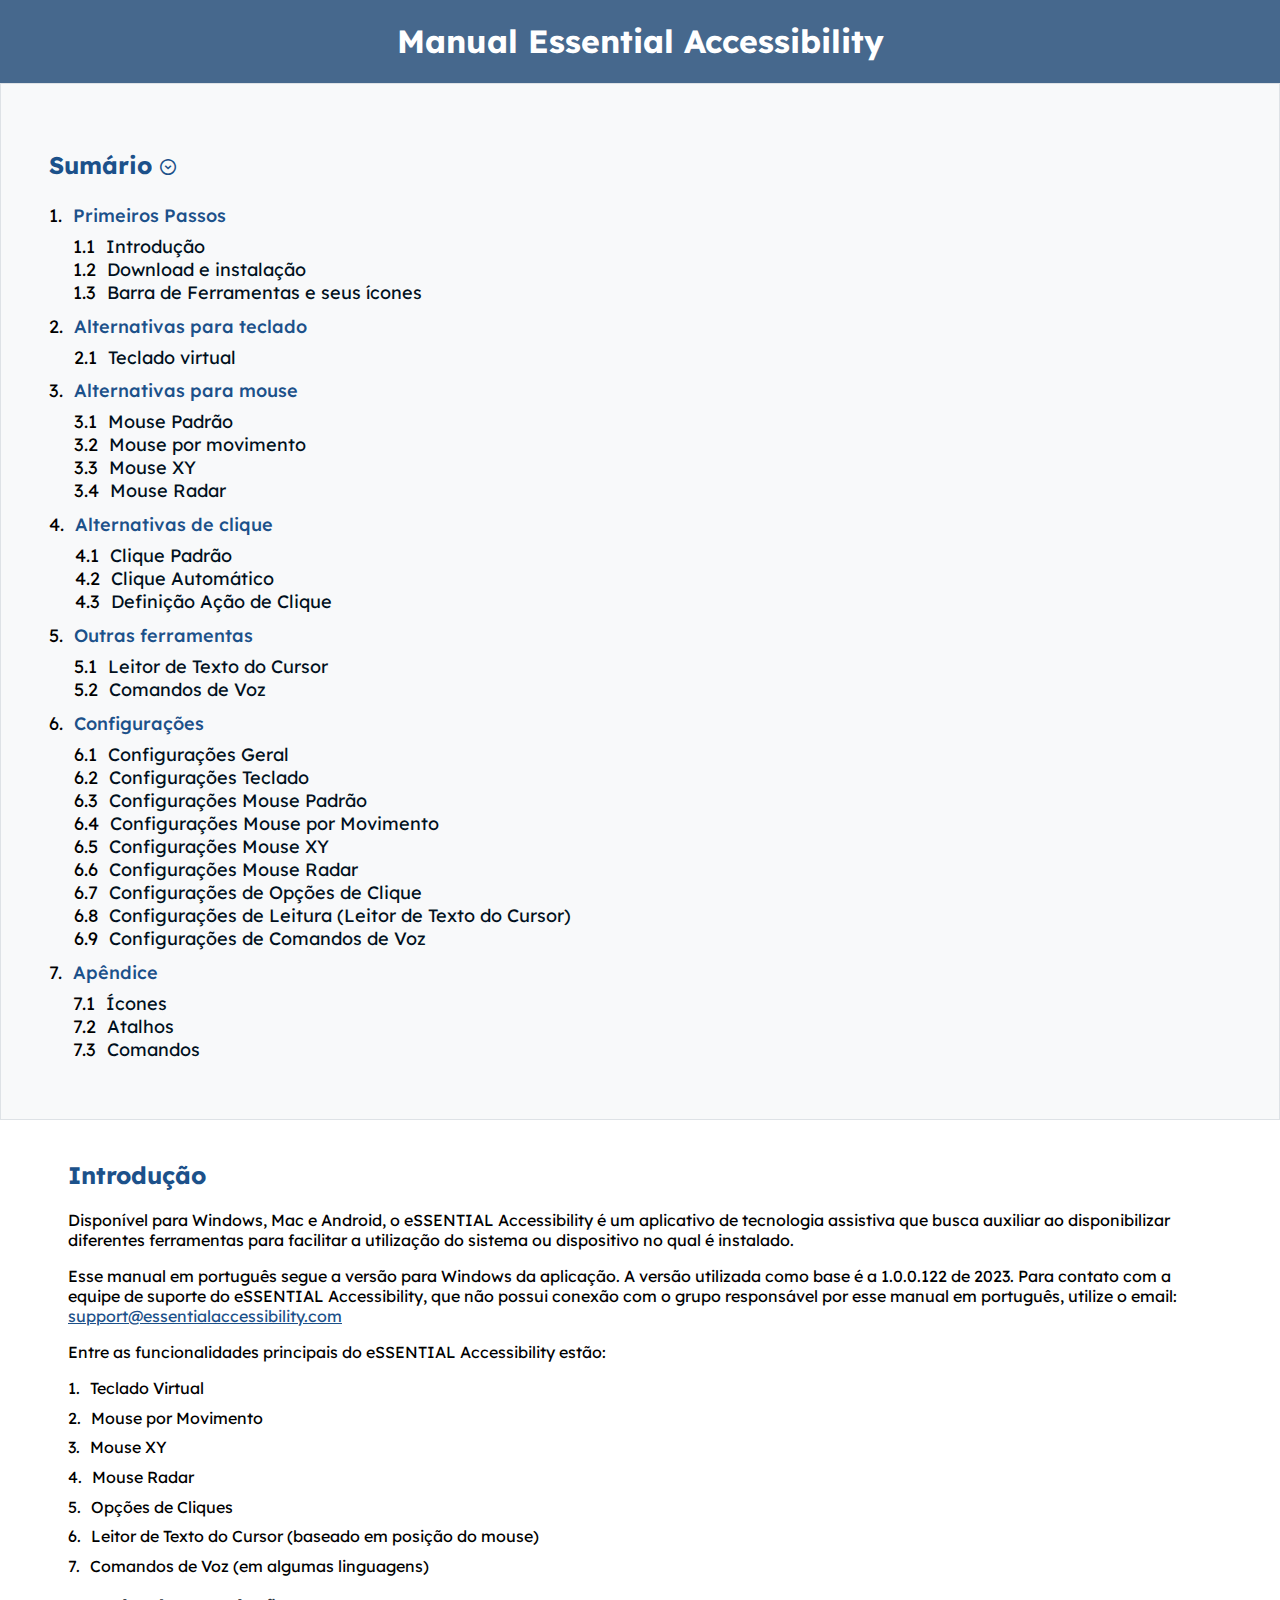
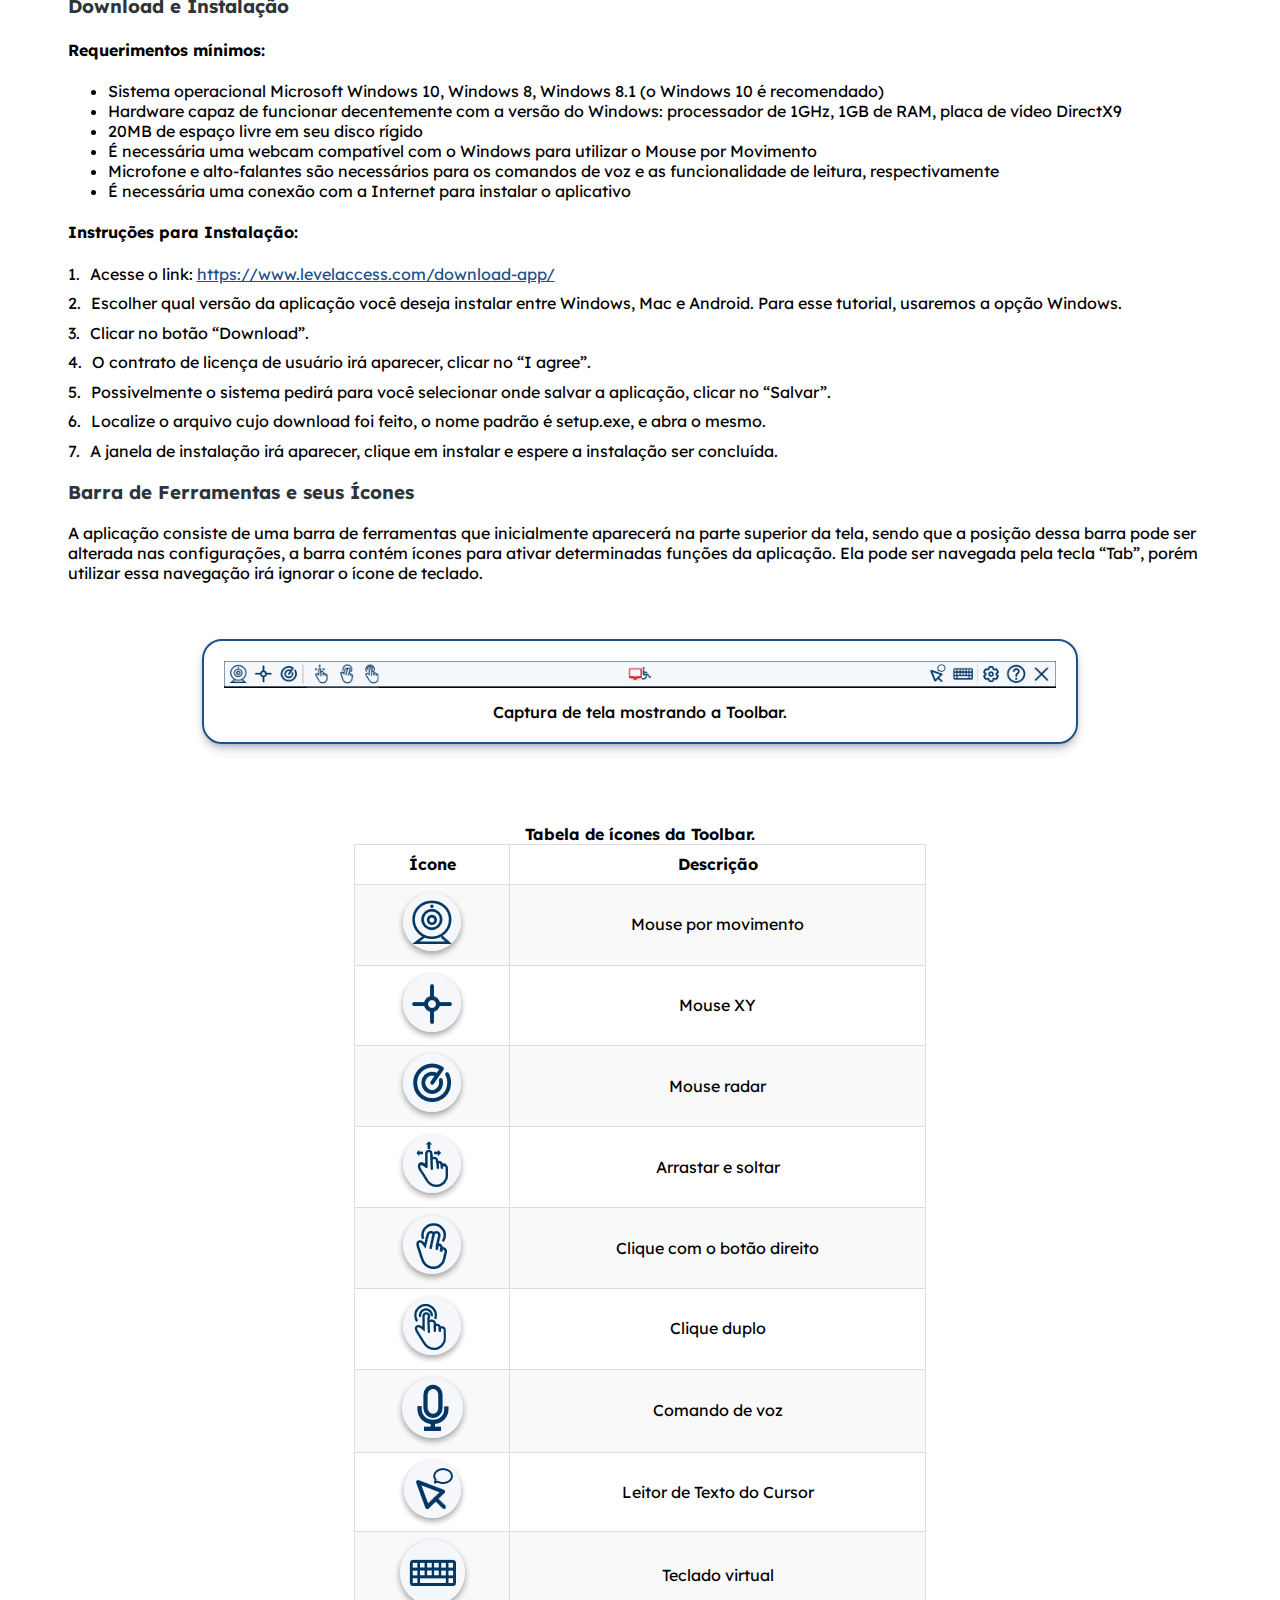
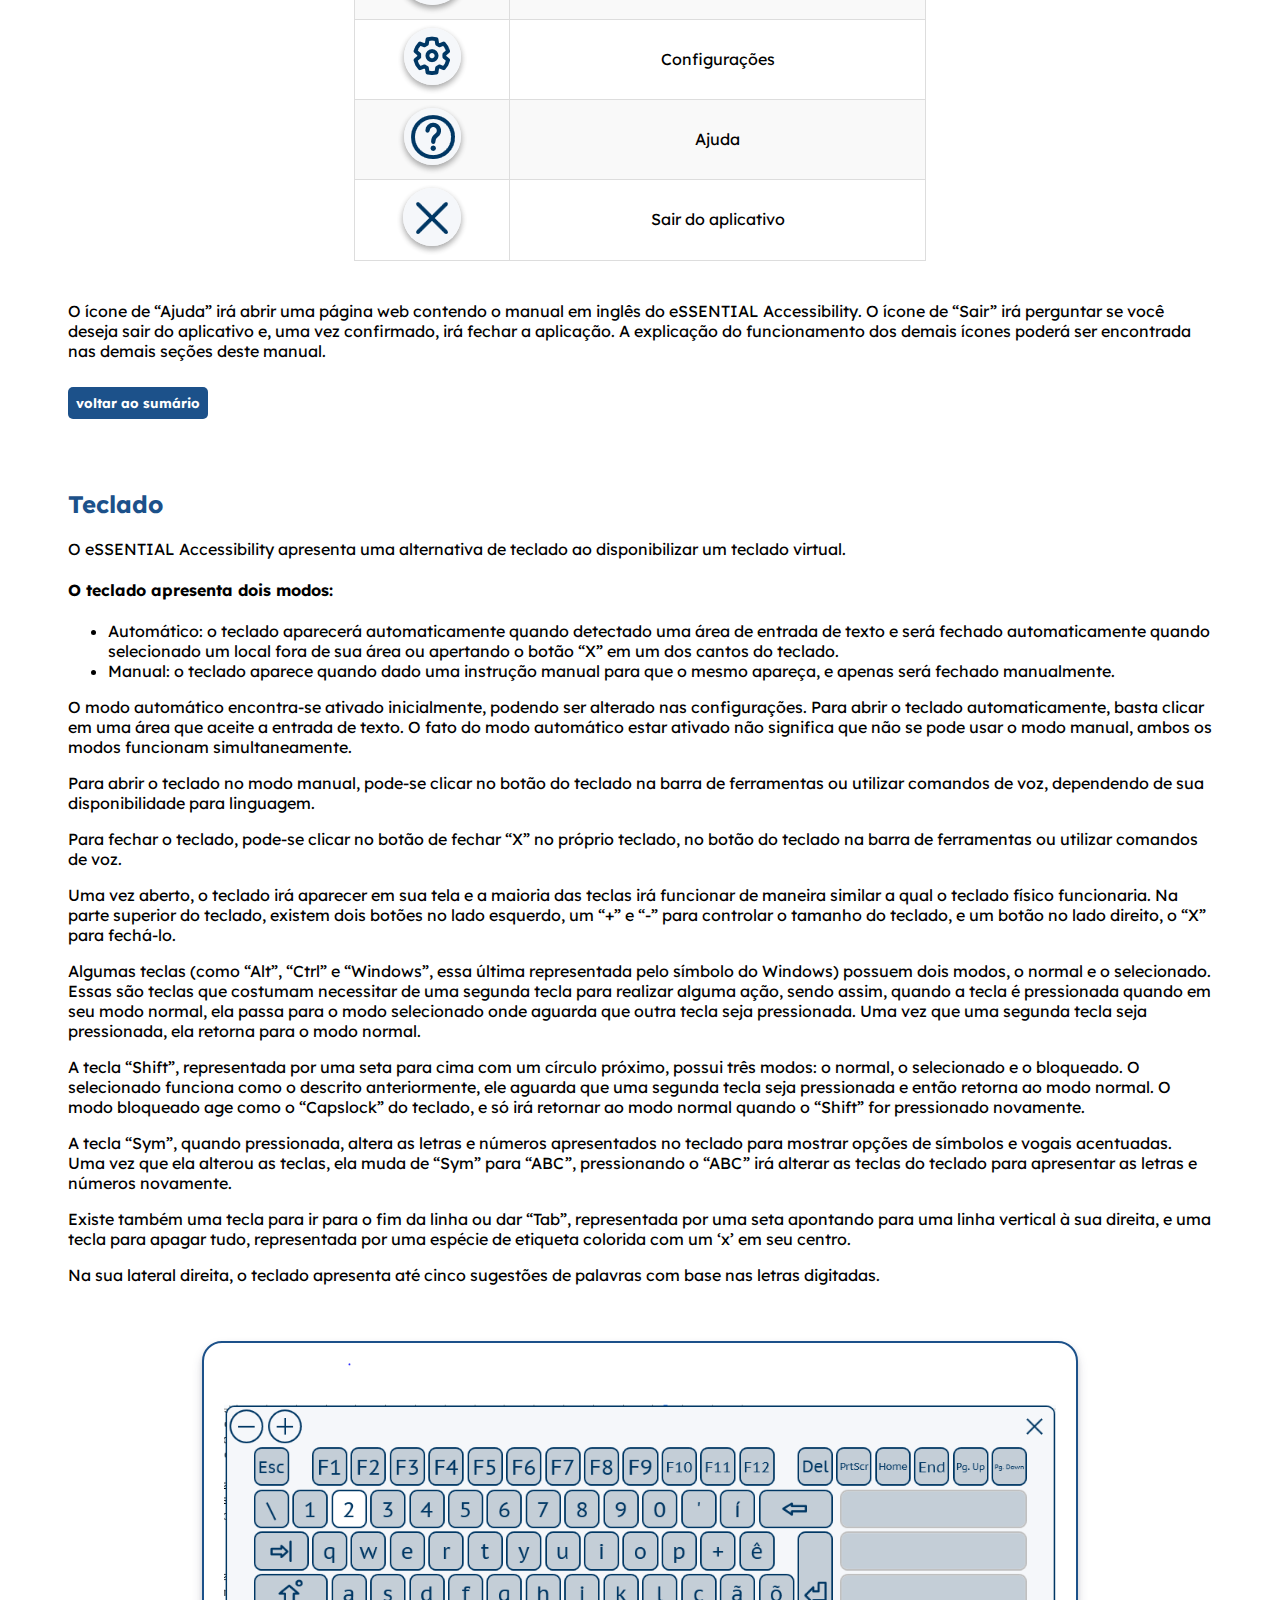
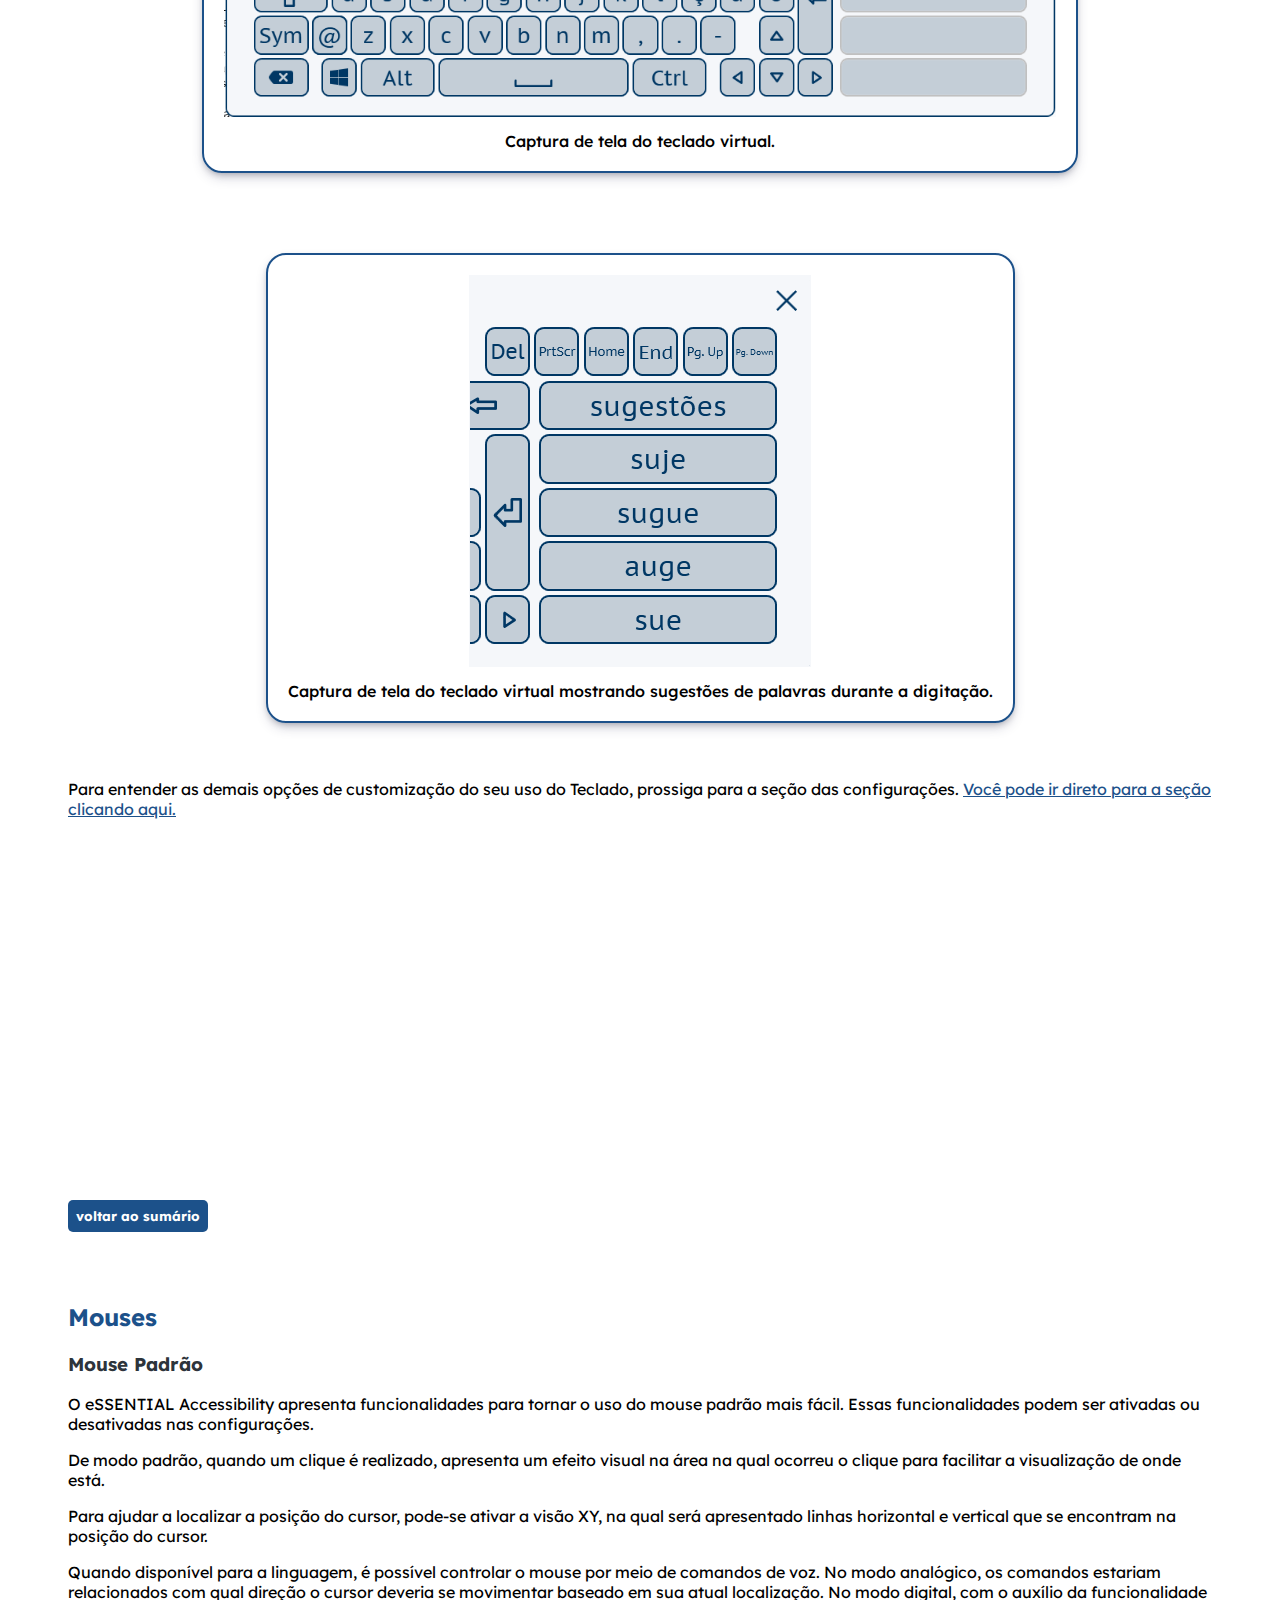
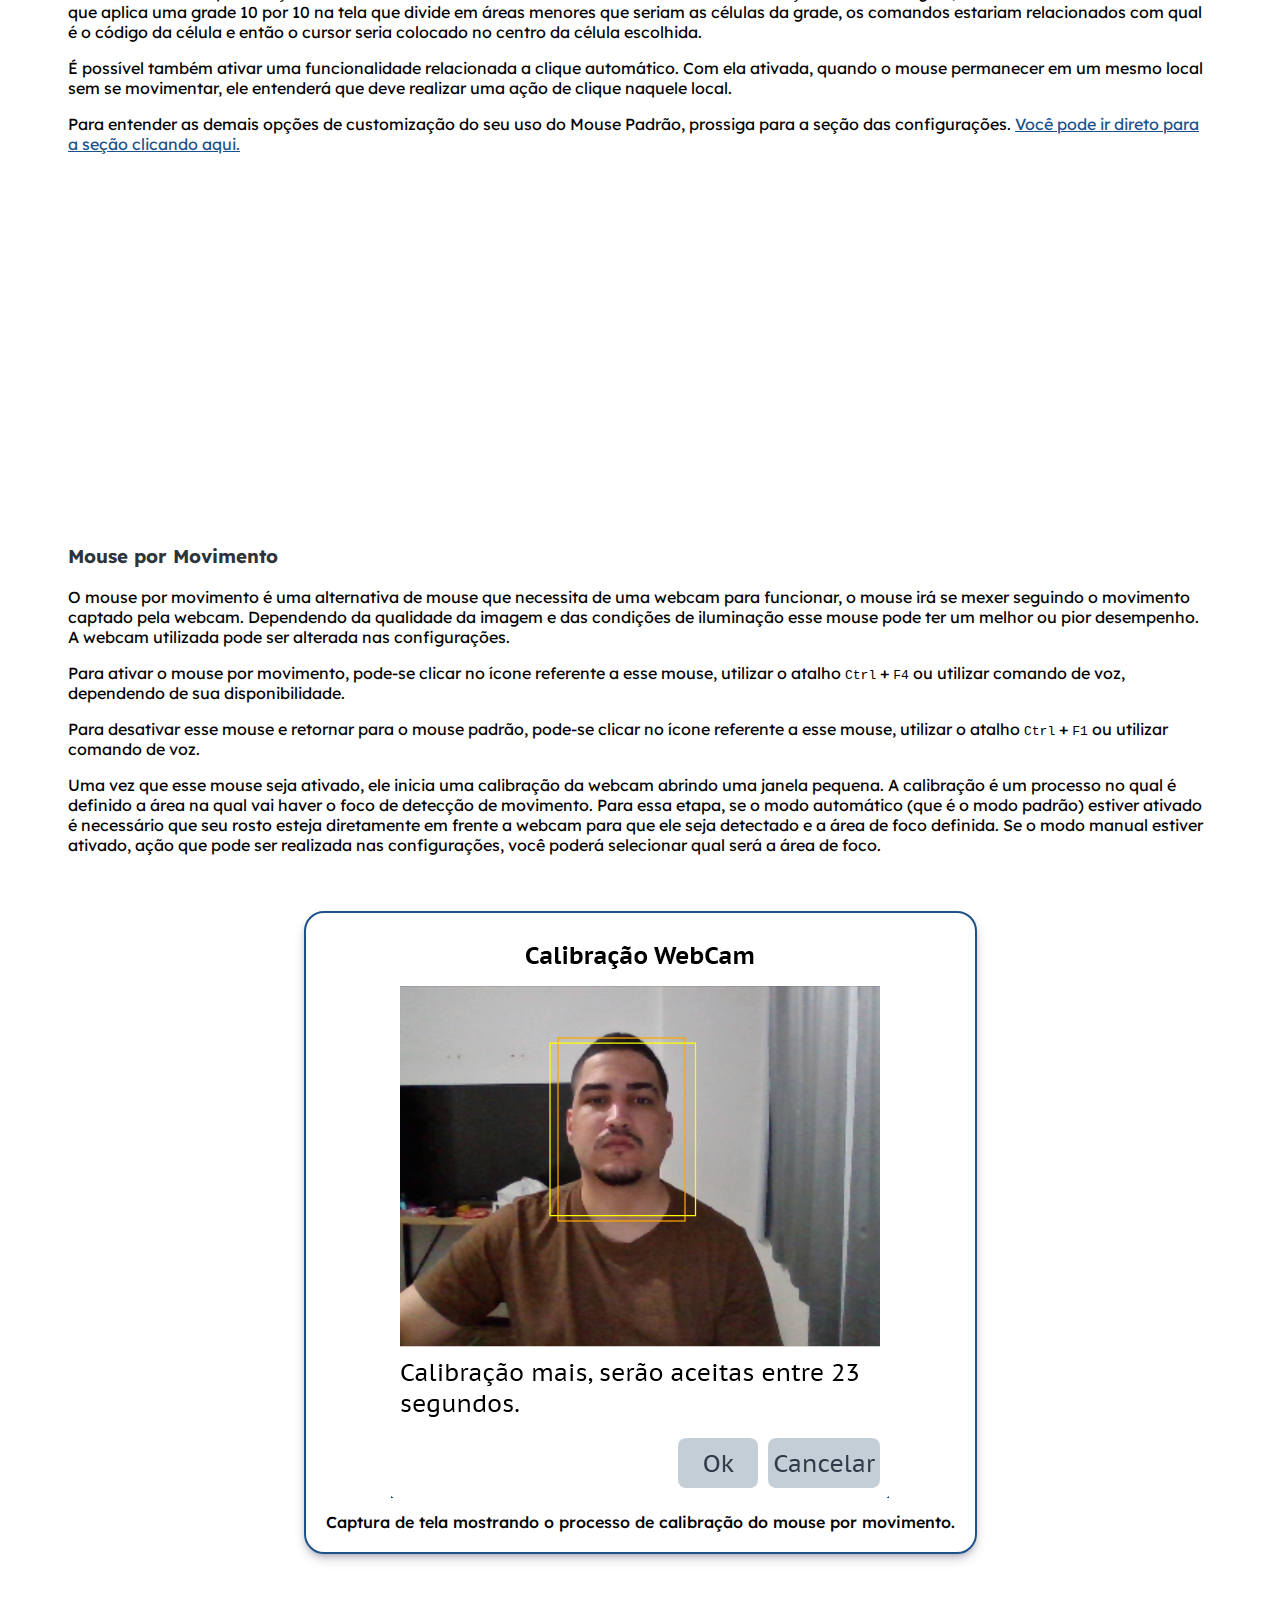
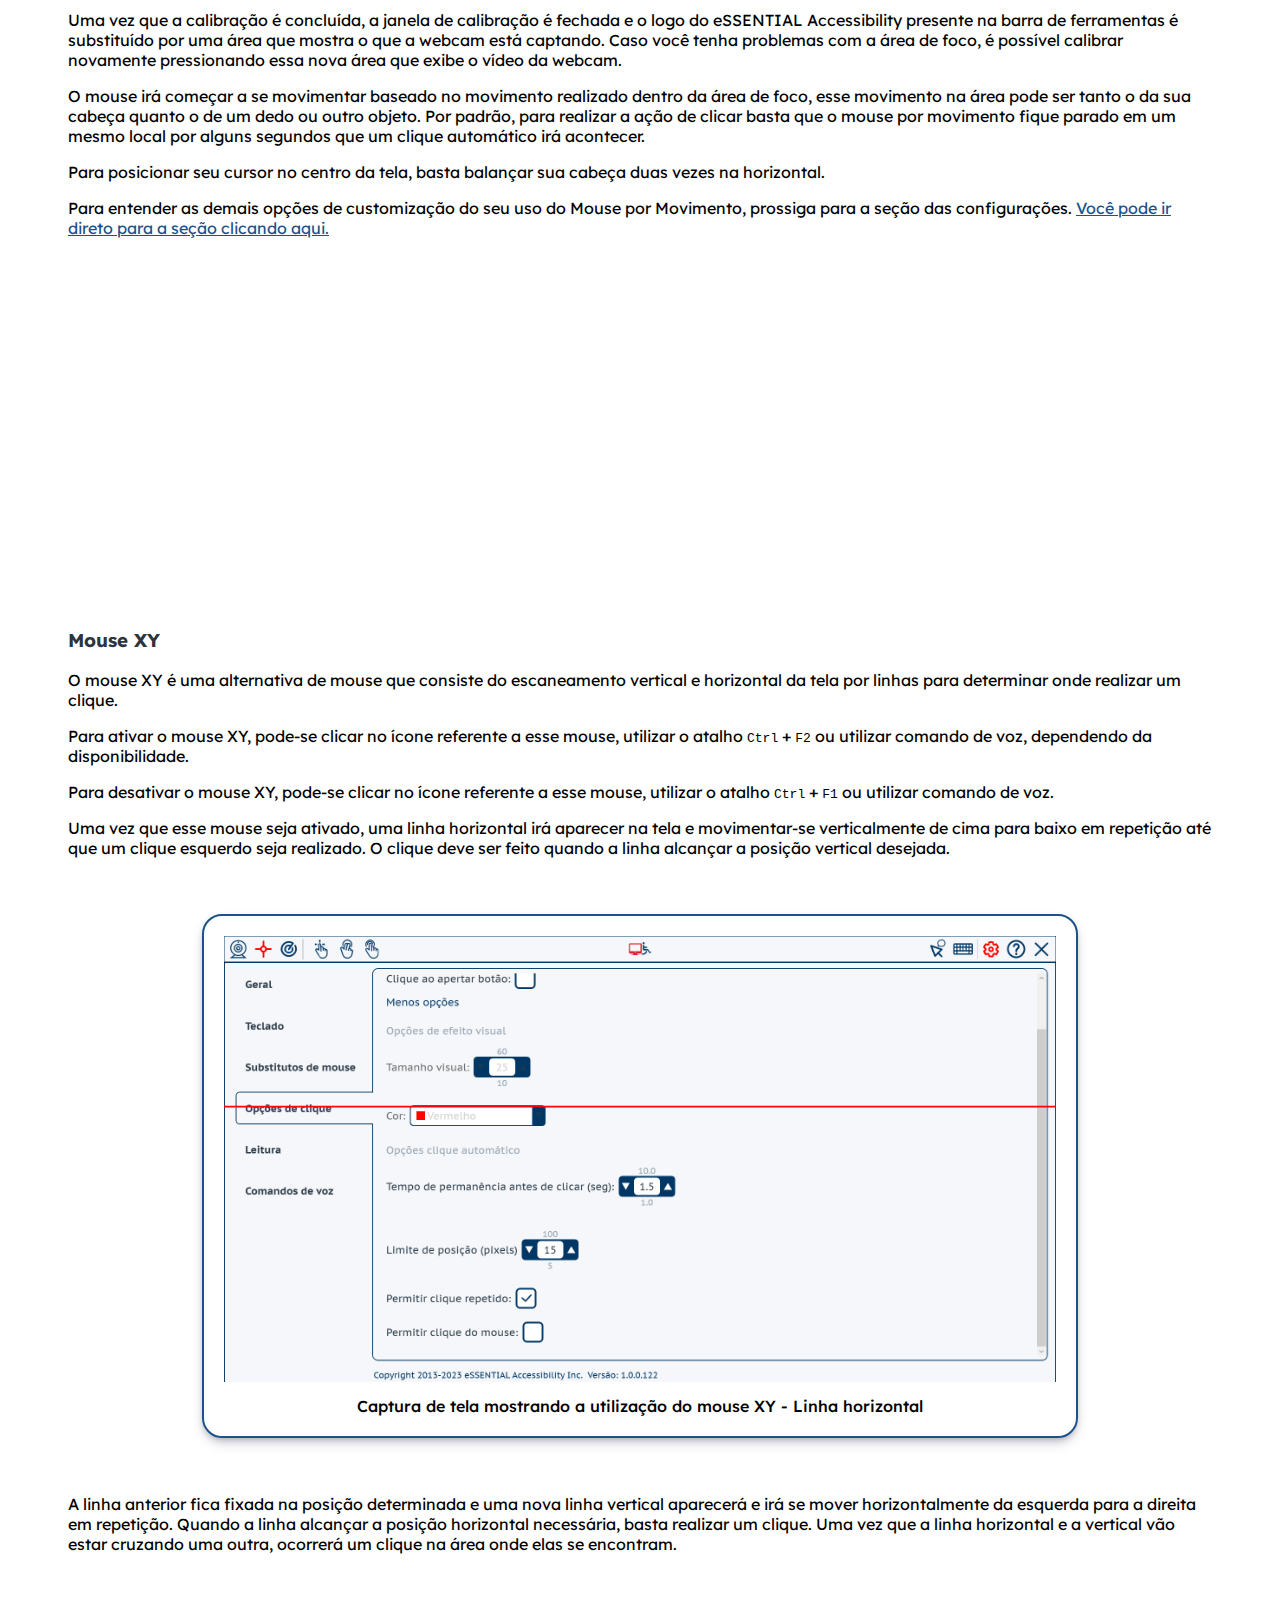
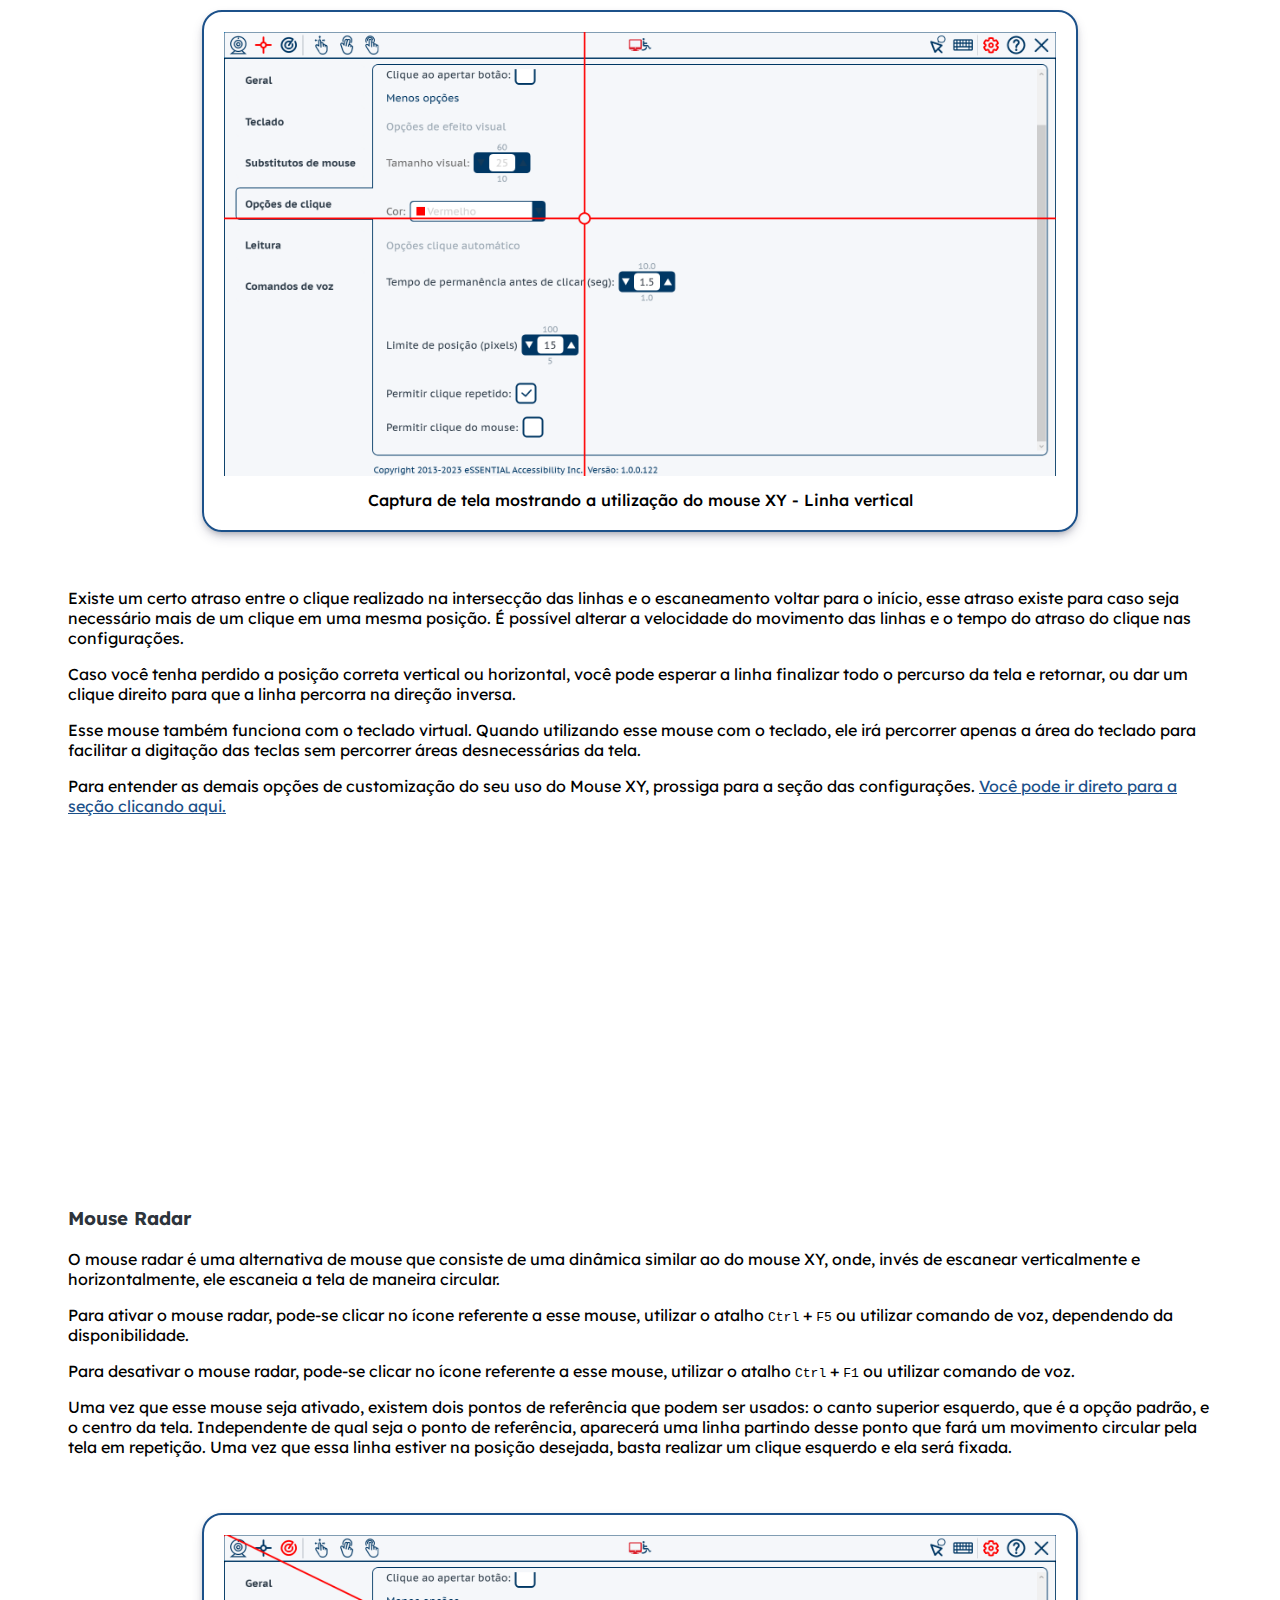
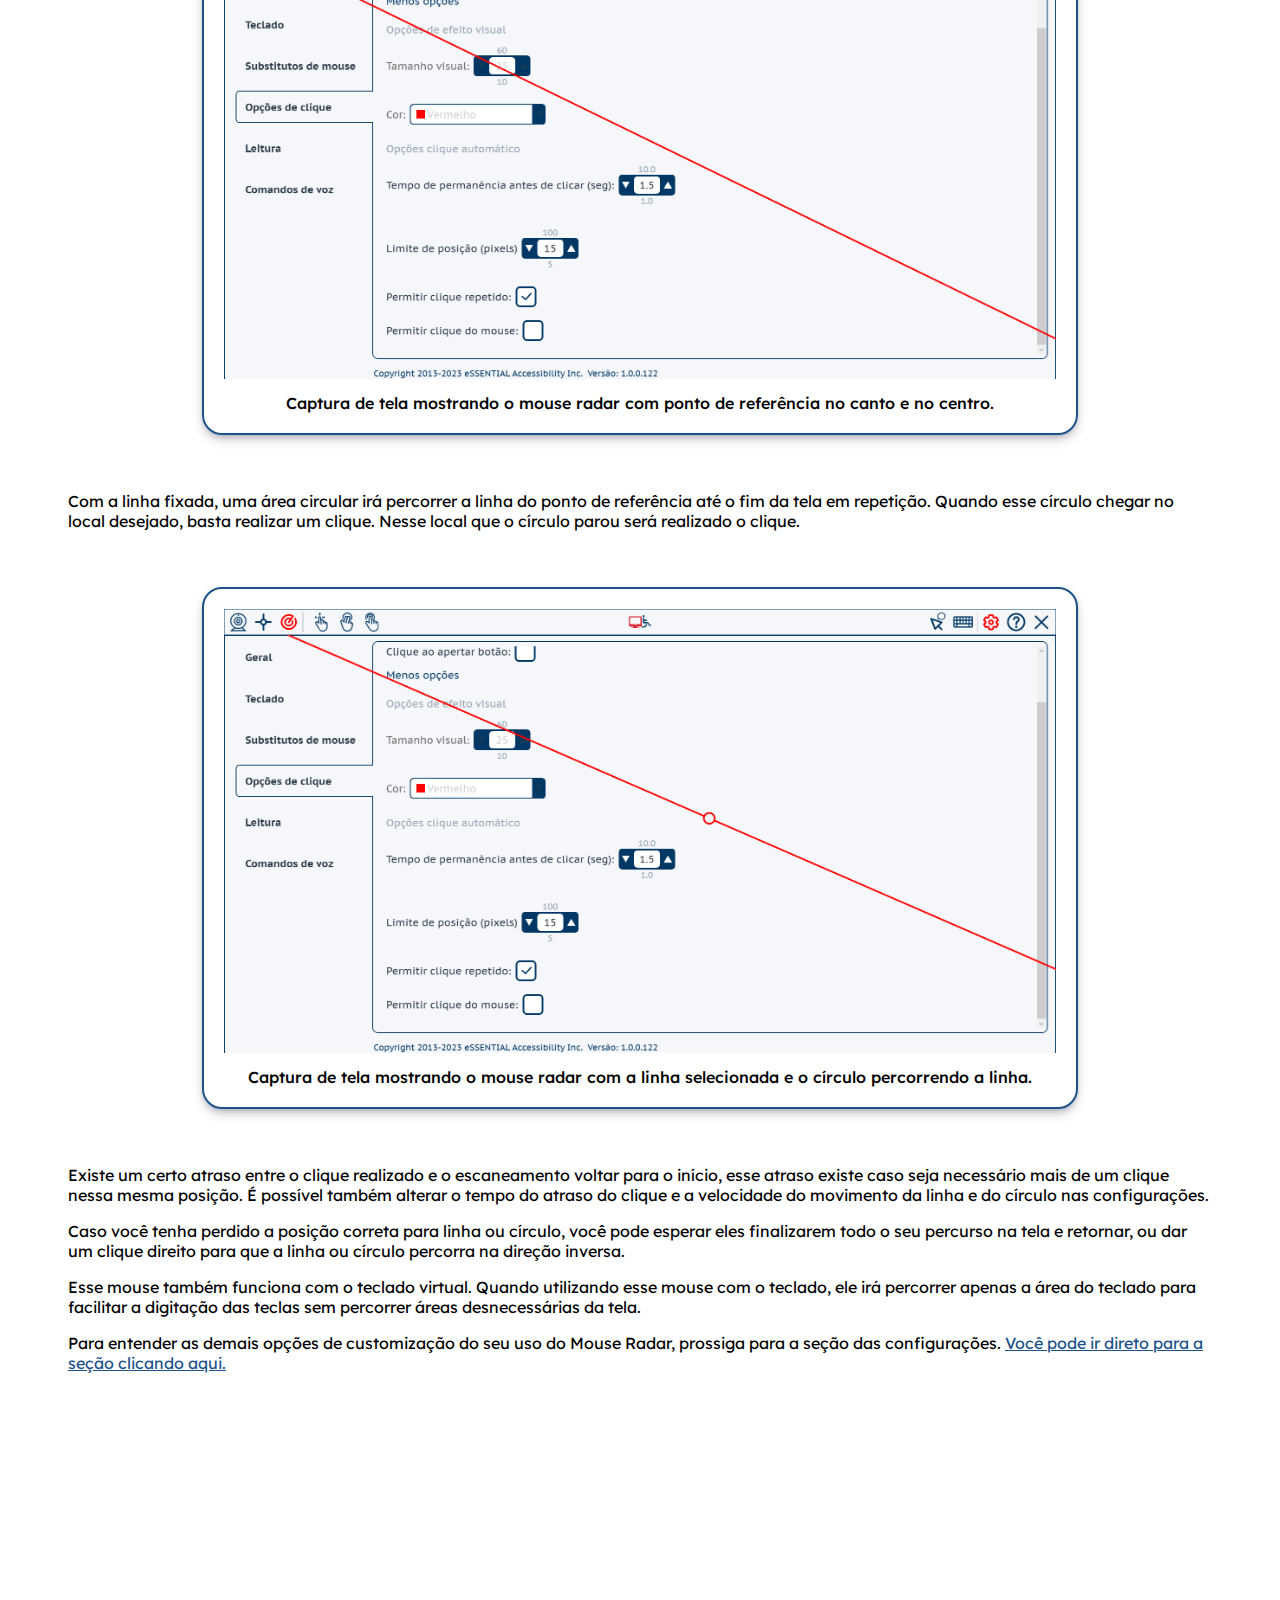
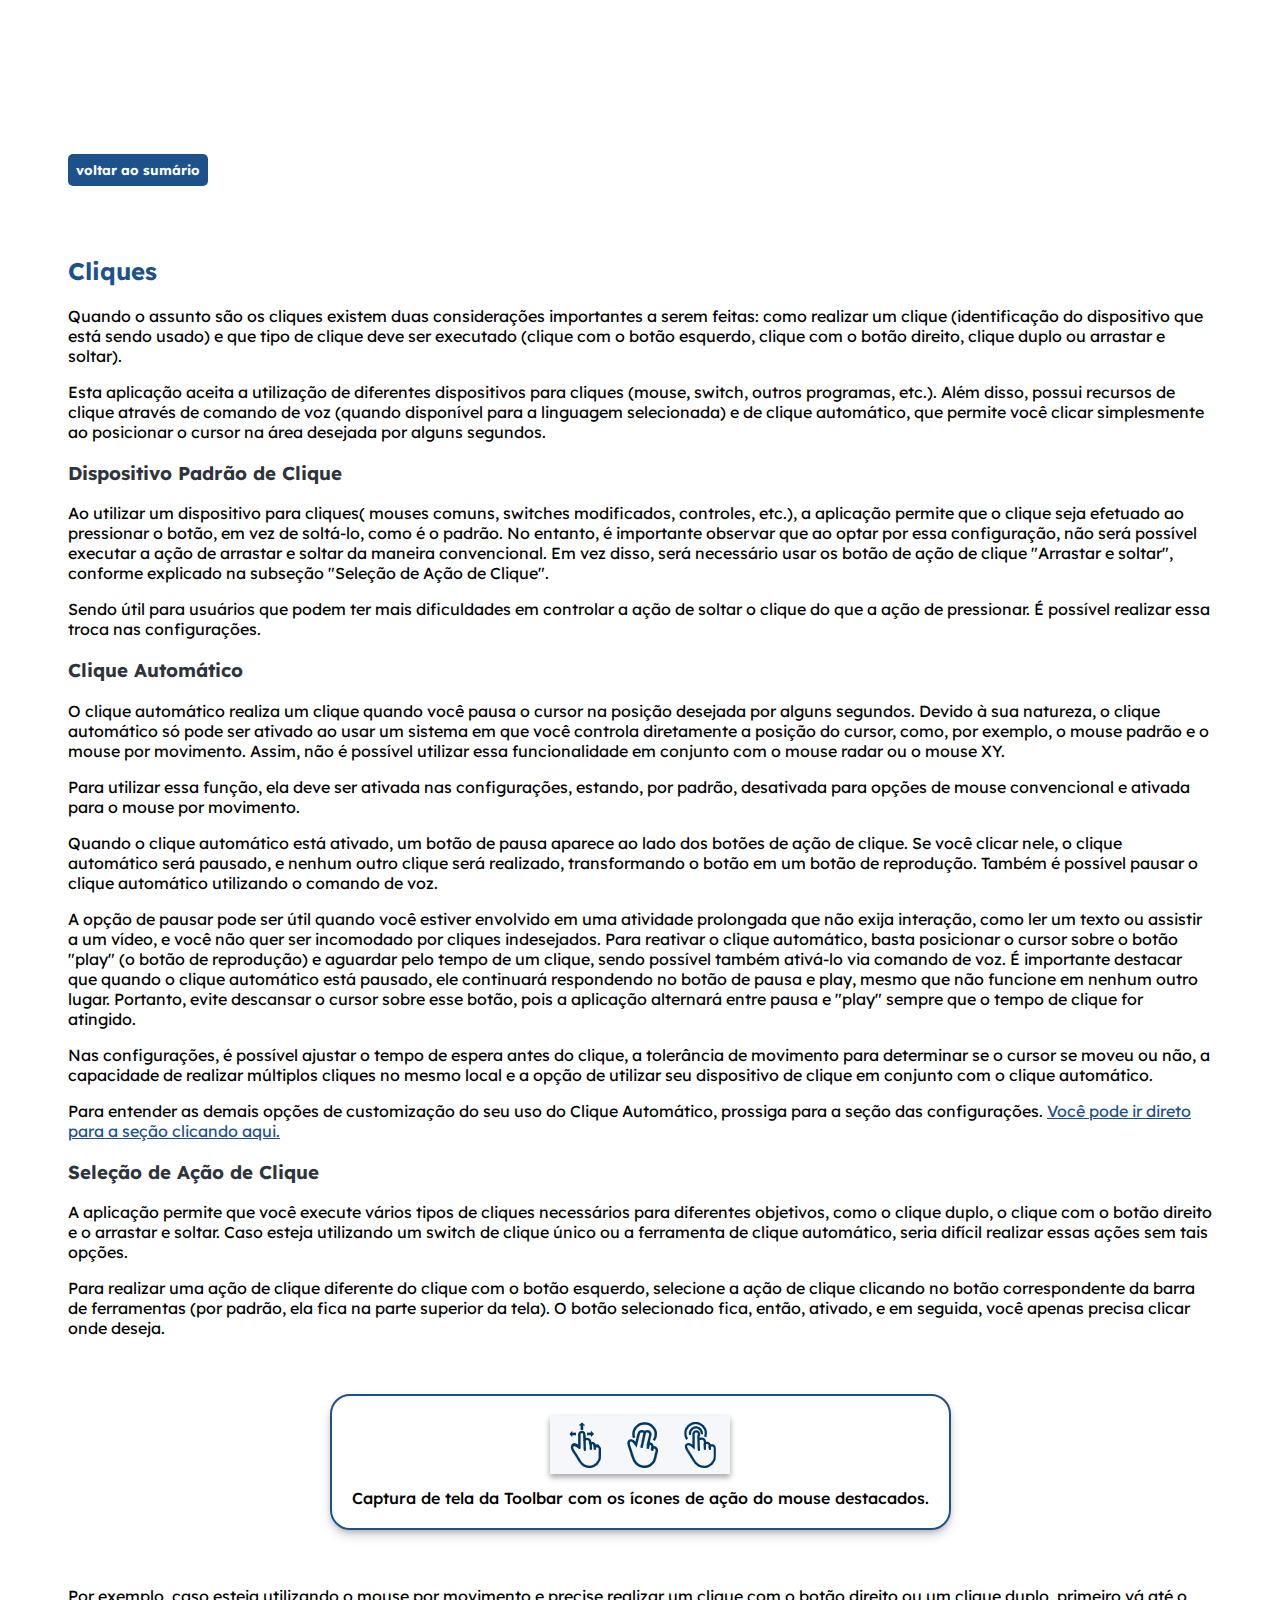
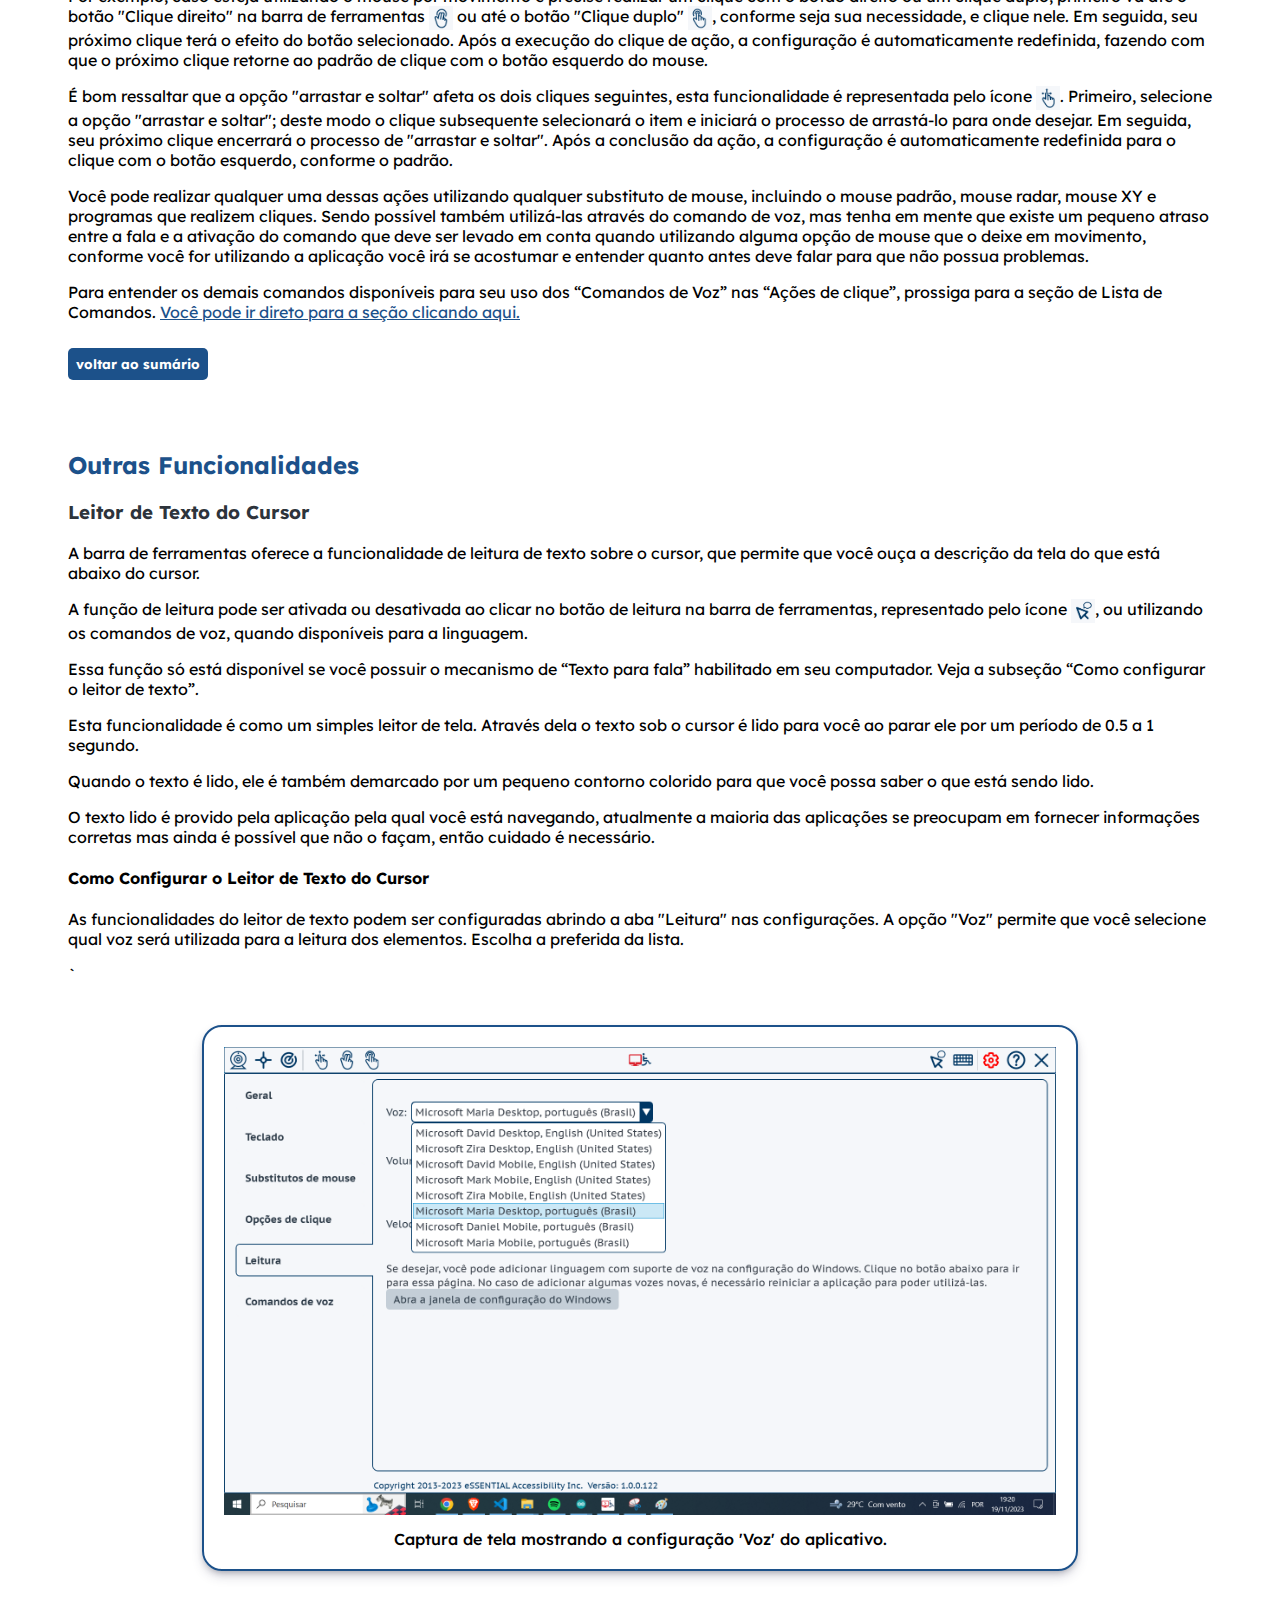
==== commit f4553522: "Add Sobre o Trabalho" ====
--- a/index.html
+++ b/index.html
@@ -71,7 +71,7 @@
 						class="sumario_secao_link"
 						>Primeiros Passos</a
 					>
-					<ul
+					<ol
 						class="sub-menu"
 						id="sum_primeiros_passos"
 					>
@@ -84,7 +84,7 @@
 								>Barra de Ferramentas e seus ícones</a
 							>
 						</li>
-					</ul>
+					</ol>
 				</li>
 
 				<li class="sumario_secao">
@@ -93,12 +93,12 @@
 						class="sumario_secao_link"
 						>Alternativas para teclado</a
 					>
-					<ul
+					<ol
 						class="sub-menu"
 						id="sum_alternativa_teclado"
 					>
 						<li><a href="#subtopic2_1">Teclado virtual</a></li>
-					</ul>
+					</ol>
 				</li>
 
 				<li class="sumario_secao">
@@ -107,7 +107,7 @@
 						class="sumario_secao_link"
 						>Alternativas para mouse</a
 					>
-					<ul
+					<ol
 						class="sub-menu"
 						id="sum_alternativa_mouse"
 					>
@@ -115,7 +115,7 @@
 						<li><a href="#subtopic3_2">Mouse por movimento</a></li>
 						<li><a href="#subtopic3_3">Mouse XY</a></li>
 						<li><a href="#subtopic3_4">Mouse Radar</a></li>
-					</ul>
+					</ol>
 				</li>
 
 				<li class="sumario_secao">
@@ -124,7 +124,7 @@
 						class="sumario_secao_link"
 						>Alternativas de clique</a
 					>
-					<ul
+					<ol
 						class="sub-menu"
 						id="sum_alternativa_clique"
 					>
@@ -133,7 +133,7 @@
 						<li>
 							<a href="#subtopic4_3">Definição Ação de Clique</a>
 						</li>
-					</ul>
+					</ol>
 				</li>
 
 				<li class="sumario_secao">
@@ -142,7 +142,7 @@
 						class="sumario_secao_link"
 						>Outras ferramentas</a
 					>
-					<ul
+					<ol
 						class="sub-menu"
 						id="sum_outras_ferramentas"
 					>
@@ -150,7 +150,7 @@
 							<a href="#subtopic5_1">Leitor de Texto do Cursor</a>
 						</li>
 						<li><a href="#subtopic5_2">Comandos de Voz</a></li>
-					</ul>
+					</ol>
 				</li>
 
 				<li class="sumario_secao">
@@ -159,7 +159,7 @@
 						class="sumario_secao_link"
 						>Configurações</a
 					>
-					<ul
+					<ol
 						class="sub-menu"
 						id="sum_configuracoes"
 					>
@@ -201,7 +201,7 @@
 								>Configurações de Comandos de Voz</a
 							>
 						</li>
-					</ul>
+					</ol>
 				</li>
 
 				<li class="sumario_secao">
@@ -210,14 +210,14 @@
 						class="sumario_secao_link"
 						>Apêndice</a
 					>
-					<ul
+					<ol
 						class="sub-menu"
 						id="sum_apendice"
 					>
 						<li><a href="#subtopic7_1">Ícones</a></li>
 						<li><a href="#subtopic7_2">Atalhos</a></li>
 						<li><a href="#subtopic7_3">Comandos</a></li>
-					</ul>
+					</ol>
 				</li>
 			</ol>
 		</nav>
@@ -1202,12 +1202,11 @@
 						aguardar pelo tempo de um clique, sendo possível também
 						ativá-lo via comando de voz. É importante destacar que
 						quando o clique automático está pausado, ele continuará
-						respondendo no botão de pausa/play, mesmo que não
-						funcione em nenhum outro lugar. Portanto, evite
-						descansar o cursor sobre esse botão, pois a aplicação
-						alternará entre pausa e
-						<span lang="en">"play"</span> sempre que o tempo de
-						clique for atingido.
+						respondendo no botão de pausa e <span lang="en">play</span>,
+						mesmo que não funcione em nenhum outro lugar. Portanto, 
+						evite descansar o cursor sobre esse botão, pois a aplicação
+						alternará entre pausa e <span lang="en">"play"</span> 
+						sempre que o tempo de clique for atingido.
 					</p>
 
 					<p>
@@ -1721,9 +1720,13 @@
 					<h4>Idioma</h4>
 					<p>
 						Você pode selecionar em qual idioma você gostaria que o
-						eSSENTIAL Accessibility esteja. Por padrão, ele irá
-						iniciar com o idioma do seu sistema se possível, caso
-						não seja possível o padrão será o Inglês/English.
+						<span 
+							  aria-label="essential"
+							  lang="en">eSSENTIAL</span>
+						<span lang="en">Accessibility</span> esteja. 
+						Por padrão, ele irá iniciar com o idioma do seu sistema 
+						se possível, caso não seja possível o padrão será o 
+						Inglês/<span lang="en">English</span>.
 					</p>
 
 					<h4>Posição da barra de ferramentas</h4>
@@ -1737,8 +1740,11 @@
 					<h4>Substitutos de mouse ativado na inicialização</h4>
 					<p>
 						Você pode selecionar qual mouse estará ativado quando o
-						eSSENTIAL Accessibility for iniciado entre o mouse comum
-						e as alternativas de mouse ofertadas pelo aplicativo.
+						<span aria-label="essential"
+							  lang="en">eSSENTIAL</span>
+						<span lang="en">Accessibility</span> for iniciado 
+						entre o mouse comum e as alternativas de mouse ofertadas 
+						pelo aplicativo.
 					</p>
 
 					<h4>A cor dos botões ativos</h4>
@@ -1750,20 +1756,23 @@
 					<h4>Iniciar o aplicativo sempre que iniciar o Windows</h4>
 					<p>
 						Selecionar essa opção fará com que toda vez que você
-						ligue seu computador o aplicativo do eSSENTIAL
-						Accessibility seja iniciado sem que você tenha que
-						manualmente abri-lo.
+						ligue seu computador o aplicativo do
+						<span aria-label="essential"
+							  lang="en">eSSENTIAL</span>
+						<span lang="en">Accessibility</span> seja iniciado 
+						sem que você tenha que manualmente abri-lo.
 					</p>
 
 					<h4>Ativar arquivo de log</h4>
 					<p>
 						Essa opção não deverá ser tocada sem o pedido do time de
-						suporte do eSSENTIAL Accessibility. Ela é utilizada para
-						caso você tenha problemas ao usar o aplicativo e entre
+						suporte do
+						<span aria-label="essential"
+							  lang="en">eSSENTIAL</span>
+						<span lang="en">Accessibility</span>. Ela é utilizada 
+						para caso você tenha problemas ao usar o aplicativo e entre
 						em contato com o suporte através do email
-						<a href="mailto:support@essentialaccessibility.com"
-							>support@essentialaccessibility.com</a
-						>.
+						<a href="mailto:support@essentialaccessibility.com">support@essentialaccessibility.com</a>.
 					</p>
 
 					<h4>
@@ -1795,13 +1804,16 @@
 						Quando essa opção estiver ativada, o teclado virtual
 						poderá ser aberto tanto de maneira automática, onde o
 						teclado aparecerá automaticamente quando detectado uma
-						área de entrada de texto, como manual.
+						área de entrada de texto, como de maneira manual.
 					</p>
 
 					<h4>Utilize o teclado virtual integrado</h4>
 					<p>
 						Quando essa opção estiver ativada, o teclado virtual
-						utilizado será o da eSSENTIAL Accessibility. Quando essa
+						utilizado será o da
+						<span aria-label="essential"
+							  lang="en">eSSENTIAL</span>
+						<span lang="en">Accessibility</span>. Quando essa
 						opção estiver desativada, ele utilizará o teclado do
 						próprio sistema Windows.
 					</p>
@@ -1812,23 +1824,23 @@
 						teclas você deseja ter para o seu teclado. Por padrão
 						ele irá iniciar com o layout utilizado pelo seu sistema,
 						caso ele não seja possível, o padrão será o
-						Inglês/English.
+						Inglês/<span lang="en">English</span>.
 					</p>
 
 					<h4>Largura do fator de zoom (%)</h4>
 					<p>
 						Essa opção permite que você altere individualmente a
 						largura do teclado. No próprio teclado virtual existem
-						botões “+” e “-” que alteram a largura e a altura em
-						conjunto.
+						botões “+” (mais) e “-” (menos) que alteram a largura e 
+						a altura em conjunto.
 					</p>
 
 					<h4>Altura do fator de zoom (%)</h4>
 					<p>
 						Essa opção permite que você altere individualmente a
 						altura do teclado. No próprio teclado virtual existem
-						botões “+” e “-” que alteram a altura e a largura em
-						conjunto.
+						botões “+” (mais) e “-” (menos) que alteram a altura e 
+						a largura em conjunto.
 					</p>
 				</section>
 				<section id="subtopic6_3">
@@ -1952,13 +1964,13 @@
 						</figure>
 					</div>
 
-					<h4>WebCam:</h4>
-					<p>
-						Permite escolher qual webcam será utilizada quando o
+					<h4><span lang="en">WebCam</span></h4>
+					<p>
+						Permite escolher qual <span lang="en">webcam</span> será utilizada quando o
 						mouse por movimento for ativado.
 					</p>
 
-					<h4>A configuração da área:</h4>
+					<h4>A configuração da área</h4>
 					<p>
 						Você pode selecionar entre ter a calibração da área de
 						foco do movimento automática ou manual. A opção de
@@ -1966,35 +1978,35 @@
 						calibração.
 					</p>
 
-					<h4>Faça a calibração na inicialização do mouse visual:</h4>
+					<h4>Faça a calibração na inicialização do mouse visual</h4>
 					<p>
 						Quando esta opção estiver ativada, quando o mouse por
 						movimento for ativado irá ser iniciado um processo de
 						calibração automaticamente.
 					</p>
 
-					<h4>Sensibilidade horizontal (%):</h4>
+					<h4>Sensibilidade horizontal (%)</h4>
 					<p>
 						Permite que você altere a velocidade do movimento
 						horizontal do mouse quando o movimento é detectado na
 						área de foco.
 					</p>
 
-					<h4>Sensibilidade vertical (%):</h4>
+					<h4>Sensibilidade vertical (%)</h4>
 					<p>
 						Permite que você altere a velocidade do movimento
 						vertical do mouse quando o movimento é detectado na área
 						de foco.
 					</p>
 
-					<h4>Clique automático:</h4>
+					<h4>Clique automático</h4>
 					<p>
 						Quando esta opção for ativada, a ação do clique será
 						realizada quando o cursor do mouse permanecer parado em
 						um mesmo local por alguns segundos.
 					</p>
 
-					<h4>Mostrar grade:</h4>
+					<h4>Mostrar grade</h4>
 					<p>
 						Quando esta opção for ativada, uma grade de 10 por 10
 						será aplicada na tela, ela divide a tela em áreas
@@ -2002,14 +2014,14 @@
 						próprio código.
 					</p>
 
-					<h4>Mostrar visão XY:</h4>
+					<h4>Mostrar visão XY</h4>
 					<p>
 						Quando esta opção for ativada, o cursor se tornará um
 						círculo cortado por uma linha vertical e uma horizontal
 						que se estendem até o fim da tela.
 					</p>
 
-					<h4>Mais opções:</h4>
+					<h4>Mais opções</h4>
 					<p>
 						Clicando em “Mais opções”, outras opções irão aparecer.
 					</p>
@@ -2124,7 +2136,7 @@
 						e o clique será realizado.
 					</p>
 
-					<h4>“Ponteiro segue visão</h4>
+					<h4>Ponteiro segue visão</h4>
 					<p>
 						Quando ativada, permite que o cursor do mouse, que
 						“desaparece” da tela, siga as linhas e quando o mouse XY
@@ -2337,8 +2349,10 @@
 					<h4>Volume (%)</h4>
 					<p>
 						Permite alterar o volume de leitura realizado pelo
-						eSSENTIAL Accessibility comparado com o volume do seu
-						aúdio.
+						<span aria-label="essential"
+							  lang="en">eSSENTIAL</span>
+						<span lang="en">Accessibility</span> comparado 
+						com o volume do seu aúdio.
 					</p>
 
 					<h4>Velocidade de leitura</h4>
@@ -2383,7 +2397,7 @@
 						Caso esteja com uma linguagem compatível e tenha os
 						pacotes de voz baixados, outra informação será exibida.
 						A demonstração abaixo está utilizando a linguagem
-						Inglês/English.
+						Inglês/<span lang="en">English</span>.
 					</p>
 
 					<div class="div-centralizada">
@@ -2399,16 +2413,16 @@
 						</figure>
 					</div>
 
-					<h4>Voice recognition engine</h4>
+					<h4><span lang="en">Voice recognition engine</span></h4>
 					<p>
 						Esta opção permite selecionar qual mecanismo de
 						reconhecimento de voz será utilizado.
 					</p>
 
-					<h4>Show Commands</h4>
-					<p>
-						Abre uma página web contendo os comandos aceitos pelo
-						aplicativo.
+					<h4><span lang="en">Show Commands</span></h4>
+					<p>
+						Abre uma página <span lang="en">web</span> contendo os 
+						comandos aceitos pelo aplicativo.
 					</p>
 
 					<p>
@@ -2577,7 +2591,12 @@
 				<section id="subtopic7_2">
 					<h3>Atalhos</h3>
 
-					<p>Os atalhos aceitos pelo eSSENTIAL Accessibility são:</p>
+					<p>Os atalhos aceitos pelo
+					<span
+						aria-label="essential"
+						lang="en"
+						>eSSENTIAL</span>
+					<span lang="en">Accessibility</span> são:</p>
 
 					<table
 						class="table table-striped table-bordered table-condensed"
@@ -2638,79 +2657,82 @@
 						</thead>
 						<tbody>
 							<tr>
-								<td>Start XY mouse</td>
+								<td>"<span lang="en">Start XY mouse</span>"</td>
 								<td>Inicia o mouse XY</td>
 							</tr>
 							<tr>
-								<td>Start radar mouse</td>
+								<td>"<span lang="en">Start radar mouse</span>"</td>
 								<td>Inicia o mouse radar</td>
 							</tr>
 							<tr>
-								<td>Start hands-free mouse</td>
+								<td>"<span lang="en">Start hands-free mouse</span>"</td>
 								<td>Inicia o mouse por movimento</td>
 							</tr>
 							<tr>
-								<td>Stop mouse</td>
+								<td>"<span lang="en">Stop mouse</span>"</td>
 								<td>Para o substituto de mouse em uso</td>
 							</tr>
 							<tr>
-								<td>Click</td>
+								<td>"<span lang="en">Click</span>"</td>
 								<td>Realiza um clique</td>
 							</tr>
 							<tr>
-								<td>Enable speech over</td>
+								<td>"<span lang="en">Enable speech over</span>"</td>
 								<td>Habilita leitura de texto do cursor</td>
 							</tr>
 							<tr>
-								<td>Disable speech over</td>
+								<td>"<span lang="en">Disable speech over</span>"</td>
 								<td>Desabilita leitura de texto do cursor</td>
 							</tr>
 							<tr>
-								<td>"Open keyboard" ou "Show keyboard"</td>
+								<td>"<span lang="en">Open keyboard</span>" ou "<span lang="en">Show keyboard</span>"</td>
 								<td>Abre teclado virtual</td>
 							</tr>
 							<tr>
-								<td>"Close keyboard" ou "Hide keyboard"</td>
+								<td>"<span lang="en">Close keyboard</span>" ou "<span lang="en">Hide keyboard</span>"</td>
 								<td>Fecha teclado virtual</td>
 							</tr>
 							<tr>
 								<td>
-									"Open settings" ou "Show settings" ou "Open
-									options" ou "Show options"
+									"<span lang="en">Open settings</span>" ou "<span lang="en">Show settings</span>" 
+									ou "<span lang="en">Open options</span>" ou "<span lang="en">Show options</span>"
 								</td>
 								<td>Abre menu de configurações</td>
 							</tr>
 							<tr>
 								<td>
-									"Close settings" ou "Close options" ou "Hide
-									settings" ou "Hide Options"
+									"<span lang="en">Close settings</span>" ou "<span lang="en">Close options</span>" 
+									ou "<span lang="en">Hide settings</span>" ou "<span lang="en">Hide Options</span>"
 								</td>
 								<td>Fecha menu de configurações</td>
 							</tr>
 							<tr>
 								<td>
-									"Show help" ou "Show user manual" ou "Open
-									help" ou "Open user manual"
-								</td>
-								<td>Abre a ajuda online</td>
-							</tr>
-							<tr>
-								<td>Show voice commands</td>
+									"<span lang="en">Show help</span>" ou "<span lang="en">Show user manual</span>" 
+									ou "<span lang="en">Open help</span>" ou "<span lang="en">Open user manual</span>"
+								</td>
+								<td>Abre a ajuda online em inglês</td>
+							</tr>
+							<tr>
+								<td>"<span lang="en">Show voice commands</span>"</td>
 								<td>Mostra os comandos de voz disponíveis</td>
 							</tr>
 							<tr>
-								<td>Enable dictation</td>
+								<td>"<span lang="en">Enable dictation</span>"</td>
 								<td>Habilita modo discurso para texto</td>
 							</tr>
 							<tr>
-								<td>Disable dictation</td>
+								<td>"<span lang="en">Disable dictation</span>"</td>
 								<td>Desabilita modo discurso para texto</td>
 							</tr>
 							<tr>
-								<td>"Exit" ou "Exit application"</td>
-								<td>
-									Fecha o "eSSENTIAL accessibility Windows
-									Application"
+								<td>"<span lang="en">Exit</span>" ou "<span lang="en">Exit application</span>"</td>
+								<td>
+									Fecha o "<span
+										aria-label="essential"
+										lang="en"
+										>eSSENTIAL</span
+									>&nbsp;<span lang="en">Accessibility Windows Application</span>".
 								</td>
 							</tr>
 						</tbody>
@@ -2730,24 +2752,24 @@
 						</thead>
 						<tbody>
 							<tr>
-								<td>OK</td>
-								<td>Clica no botão de "OK"</td>
-							</tr>
-							<tr>
-								<td>Yes</td>
-								<td>Clica no botão de "Yes"</td>
-							</tr>
-							<tr>
-								<td>No</td>
-								<td>Clica no botão de "No"</td>
-							</tr>
-							<tr>
-								<td>Cancel</td>
-								<td>Clica no botão de "Cancel"</td>
-							</tr>
-							<tr>
-								<td>Close</td>
-								<td>Clica no botão de "Close"</td>
+								<td>"<span lang="en">OK</span>"</td>
+								<td>Clica no botão de "<span lang="en">OK</span>"</td>
+							</tr>
+							<tr>
+								<td>"<span lang="en">Yes</span>"</td>
+								<td>Clica no botão de "<span lang="en">Yes</span>"</td>
+							</tr>
+							<tr>
+								<td>"<span lang="en">No</span>"</td>
+								<td>Clica no botão de "<span lang="en">No</span>"</td>
+							</tr>
+							<tr>
+								<td>"<span lang="en">Cancel</span>"</td>
+								<td>Clica no botão de "<span lang="en">Cancel</span>"</td>
+							</tr>
+							<tr>
+								<td>"<span lang="en">Close</span>"</td>
+								<td>Clica no botão de "<span lang="en">Close</span>"</td>
 							</tr>
 						</tbody>
 					</table>
@@ -2768,26 +2790,26 @@
 						<tbody>
 							<tr>
 								<td>
-									"Reverse direction" ou "Change direction"
+									"<span lang="en">Reverse direction</span>" ou "<span lang="en">Change direction</span>"
 								</td>
 								<td>Reverte a direção de movimento do mouse</td>
 							</tr>
 							<tr>
-								<td>"Faster" ou "Speed up"</td>
+								<td>"<span lang="en">Faster</span>" ou "<span lang="en">Speed up</span>"</td>
 								<td>Aumenta a velocidade do cursor</td>
 							</tr>
 							<tr>
-								<td>"Slower" ou "Speed down"</td>
+								<td>"<span lang="en">Slower</span>" ou "<span lang="en">Speed down</span>"</td>
 								<td>Diminui a velocidade do cursor</td>
 							</tr>
 							<tr>
-								<td>"High speed" ou "Maximum speed"</td>
+								<td>"<span lang="en">High speed</span>" ou "<span lang="en">Maximum speed</span>"</td>
 								<td>
 									Aumenta a velocidade do cursor para o máximo
 								</td>
 							</tr>
 							<tr>
-								<td>"Low speed" ou "Minimum speed"</td>
+								<td>"<span lang="en">Low speed</span>" ou "<span lang="en">Minimum speed</span>"</td>
 								<td>Diminui velocidade para o mínimo</td>
 							</tr>
 						</tbody>
@@ -2808,77 +2830,78 @@
 						<tbody>
 							<tr>
 								<td>
-									"Reverse direction" ou "Change direction"
+									"<span lang="en">Reverse direction</span>" ou "<span lang="en">Change direction</span>"
 								</td>
 								<td>Reverte a direção de movimento do mouse</td>
 							</tr>
 							<tr>
-								<td>"Faster" ou "Speed up"</td>
+								<td>"<span lang="en">Faster</span>" ou "<span lang="en">Speed up</span>"</td>
 								<td>Aumenta a velocidade do cursor</td>
 							</tr>
 							<tr>
-								<td>"Slower" ou "Speed down"</td>
+								<td>"<span lang="en">Slower</span>" ou "<span lang="en">Speed down</span>"</td>
 								<td>Diminui a velocidade do cursor</td>
 							</tr>
 							<tr>
-								<td>"High speed" ou "Maximum speed"</td>
+								<td>"<span lang="en">High speed</span>" ou "<span lang="en">Maximum speed</span>"</td>
 								<td>
 									Aumenta a velocidade do cursor para o máximo
 								</td>
 							</tr>
 							<tr>
-								<td>"Low speed" ou "Minimum speed"</td>
+								<td>"<span lang="en">Low speed</span>" ou "<span lang="en">Minimum speed</span>"</td>
 								<td>Diminui velocidade para o mínimo</td>
 							</tr>
 							<tr>
-								<td>Move left</td>
+								<td>"<span lang="en">Move left</span>"</td>
 								<td>Cursor começa se mexer para a esquerda</td>
 							</tr>
 							<tr>
-								<td>Move right</td>
+								<td>"<span lang="en">Move right</span>"</td>
 								<td>Cursor começa se mexer para a direita</td>
 							</tr>
 							<tr>
-								<td>Move up</td>
+								<td>"<span lang="en">Move up</span>"</td>
 								<td>Cursor começa se mexer para cima</td>
 							</tr>
 							<tr>
-								<td>Move down</td>
+								<td>"<span lang="en">Move down</span>"</td>
 								<td>Cursor começa se mexer para baixo</td>
 							</tr>
 							<tr>
-								<td>"Go to A1", "Go to A2" ... "Go to J10"</td>
+								<td>"<span lang="en">Go to A1</span>", "<span lang="en">Go to A2</span>" 
+									... "<span lang="en">Go to J10</span>"</td>
 								<td>
 									O cursor vai para a posição da grade
 									definida
 								</td>
 							</tr>
 							<tr>
-								<td>"Stop" ou "Stop moving"</td>
+								<td>"<span lang="en">Stop</span>" ou "<span lang="en">Stop moving</span>"</td>
 								<td>Para de mover o cursor</td>
 							</tr>
 							<tr>
-								<td>Show grid</td>
+								<td>"<span lang="en">Show grid</span>"</td>
 								<td>Mostra grade de posições do mouse</td>
 							</tr>
 							<tr>
-								<td>"Show labels" ou "Show grid labels"</td>
+								<td>"<span lang="en">Show labels</span>" ou "<span lang="en">Show grid labels</span>"</td>
 								<td>
 									Mostra a nomenclatura das grade de posição
 								</td>
 							</tr>
 							<tr>
-								<td>Hide grid</td>
+								<td>"<span lang="en">Hide grid</span>"</td>
 								<td>Esconde a grade de posição do mouse</td>
 							</tr>
 							<tr>
-								<td>Show cross bars</td>
+								<td>"<span lang="en">Show cross bars</span>"</td>
 								<td>
 									Mostram as barras XY que seguem o cursor
 								</td>
 							</tr>
 							<tr>
-								<td>Hide cross bars</td>
+								<td>"<span lang="en">Hide cross bars</span>"</td>
 								<td>
 									Escondem as barras de XY que seguem o cursor
 								</td>
@@ -2901,46 +2924,47 @@
 						</thead>
 						<tbody>
 							<tr>
-								<td>Webcam calibration</td>
-								<td>Abre a calibração por WebCam</td>
-							</tr>
-							<tr>
-								<td>Go to A</td>
+								<td>"<span lang="en">Webcam calibration</span>"</td>
+								<td>Abre a calibração por <span lang="en">WebCam</span></td>
+							</tr>
+							<tr>
+								<td>"<span lang="en">Go to A</span>"</td>
 								<td>Leva o cursor para a posição A da grade</td>
 							</tr>
 							<tr>
-								<td>"Go to A1", "Go to A2" ... "Go to J10"</td>
+								<td>"<span lang="en">Go to A1</span>", "<span lang="en">Go to A2</span>" 
+									... "<span lang="en">Go to J10</span>"</td>
 								<td>
 									O cursor vai para a posição da grade
 									definida
 								</td>
 							</tr>
 							<tr>
-								<td>"Stop" ou "Stop moving"</td>
+								<td>"<span lang="en">Stop</span>" ou "<span lang="en">Stop moving</span>"</td>
 								<td>Para de mover o cursor</td>
 							</tr>
 							<tr>
-								<td>Show grid</td>
+								<td>"<span lang="en">Show grid</span>"</td>
 								<td>Mostra grade de posições do mouse</td>
 							</tr>
 							<tr>
-								<td>"Show labels" ou "Show grid labels"</td>
+								<td>"<span lang="en">Show labels</span>" ou "<span lang="en">Show grid labels</span>"</td>
 								<td>
 									Mostra a nomenclatura das grade de posição
 								</td>
 							</tr>
 							<tr>
-								<td>Hide grid</td>
+								<td>"<span lang="en">Hide grid</span>"</td>
 								<td>Esconde a grade de posição do mouse</td>
 							</tr>
 							<tr>
-								<td>Show cross bars</td>
+								<td>"<span lang="en">Show cross bars</span>"</td>
 								<td>
 									Mostram as barras XY que seguem o cursor
 								</td>
 							</tr>
 							<tr>
-								<td>Hide cross bars</td>
+								<td>"<span lang="en">Hide cross bars</span>"</td>
 								<td>
 									Escondem as barras de XY que seguem o cursor
 								</td>
@@ -2962,27 +2986,27 @@
 						</thead>
 						<tbody>
 							<tr>
-								<td>Select left click</td>
+								<td>"<span lang="en">Select left click</span>"</td>
 								<td>Seleciona a ação de clique esquerdo</td>
 							</tr>
 							<tr>
-								<td>Select right click</td>
+								<td>"<span lang="en">Select right click</span>"</td>
 								<td>Seleciona a ação de clique direito</td>
 							</tr>
 							<tr>
-								<td>Select double click</td>
+								<td>"<span lang="en">Select double click</span>"</td>
 								<td>Seleciona a ação de clique duplo</td>
 							</tr>
 							<tr>
-								<td>Select drag and drop</td>
+								<td>"<span lang="en">Select drag and drop</span>"</td>
 								<td>Seleciona a ação de arrastar e soltar</td>
 							</tr>
 							<tr>
-								<td>Pause autoclick</td>
+								<td>"<span lang="en">Pause autoclick</span>"</td>
 								<td>Pausa o clique automático</td>
 							</tr>
 							<tr>
-								<td>Resume autoclick</td>
+								<td>"<span lang="en">Resume autoclick</span>"</td>
 								<td>Reativa o clique automático</td>
 							</tr>
 						</tbody>
@@ -3002,20 +3026,20 @@
 						</thead>
 						<tbody>
 							<tr>
-								<td>"Press A", ..., "Press Z"</td>
+								<td>"<span lang="en">Press A</span>", ..., "<span lang="en">Press Z</span>"</td>
 								<td>
 									Pressiona a tecla de letra do teclado
 									virtual
 								</td>
 							</tr>
 							<tr>
-								<td>"Press number 0", ..., "Press number 9"</td>
+								<td>"<span lang="en">Press number 0</span>", ..., "<span lang="en">Press number 9</span>"</td>
 								<td>Pressiona tecla de número</td>
 							</tr>
 							<tr>
 								<td>
-									"Press first prediction", ..., "Press fifth
-									prediction"
+									"<span lang="en">Press first prediction</span>", ..., 
+									"<span lang="en">Press fifth prediction</span>"
 								</td>
 								<td>
 									Seleciona uma das opções da primeira a
@@ -3024,48 +3048,77 @@
 							</tr>
 							<tr>
 								<td>
-									Press "nome da tecla como a ferramenta de
-									leitura de texto do mouse fala", ex. "Press
-									Enter"
+									"<span lang="en">Press</span> 'nome da tecla como a ferramenta de
+									leitura de texto do mouse fala'", exemplo: 
+									"<span lang="en">Press Enter</span>"
 								</td>
 								<td>
 									Pressiona todas as outras teclas do teclado
-									virtual, no exemplo pressiona a tecla Enter
-								</td>
-							</tr>
-							<tr>
-								<td>Increase keyboard size</td>
+									virtual, no exemplo pressiona a tecla <span lang="en">Enter</span>
+								</td>
+							</tr>
+							<tr>
+								<td>"<span lang="en">Increase keyboard size</span>"</td>
 								<td>Aumenta o tamanho do teclado virtual</td>
 							</tr>
 							<tr>
-								<td>Decrease keyboard size</td>
+								<td>"<span lang="en">Decrease keyboard size</span>"</td>
 								<td>Diminui o tamanho do teclado virtual</td>
 							</tr>
 						</tbody>
 					</table>
 				</section>
+				<button
+					onclick="location.href='#sumario'"
+					class="back-sumario-btn"
+				>
+					voltar ao sumário
+				</button>
 			</article>
-			<button
-				onclick="location.href='#sumario'"
-				class="back-sumario-btn"
-			>
-				voltar ao sumário
-			</button>
+			
 		</main>
-
-		<div id="image-viewer">
-			<span class="close">&times;</span>
-			<img
-				class="modal-content"
-				id="full-image"
-			/>
-		</div>
+		
+		
+		<section class="informacoes-projeto">
+			<h2> Sobre o trabalho</h2>
+			<p>
+				Este trabalho foi desenvolvido como atividade de extensão para a disciplina de Acessibilidade e Inclusão Digital ministrada na UTFPR, câmpus Curitiba no segundo semestre de 2023.
+			</p>
+			
+			<h3>Equipe Executora</h3>
+			<ul>
+				<li>
+					André Otavio Pedrofeza de Oliveira
+				</li>
+				<li>
+					Camila Vieira Figueiredo
+				</li>
+				<li>
+					Lucas Amaral
+				</li>
+				<li>
+					Miguel Ferreira Chagas Neto
+				</li>
+				<li>
+					Yan Pietrzak Pinheiro
+				</li>
+			</ul>
+			
+			<h3>
+				Coordenador
+			</h3>
+			<p>
+				Leonelo Dell Anhol Almeida
+			</p>
+
+		</section>
+		
 		<footer class="footer">
 			<p xmlns:cc="http://creativecommons.org/ns#">
 				This work is licensed under
-
+				
 				<a
-					href="http://creativecommons.org/licenses/by-nc-sa/4.0/?ref=chooser-v1"
+				href="http://creativecommons.org/licenses/by-nc-sa/4.0/?ref=chooser-v1"
 					target="_blank"
 					rel="license noopener noreferrer"
 					style="display: inline-block"
@@ -3098,6 +3151,15 @@
 				/></a>
 			</p>
 		</footer>
+
+		<div id="image-viewer">
+			<span class="close">&times;</span>
+			<img
+				class="modal-content"
+				id="full-image"
+			/>
+		</div>
+		
 		<button
 			onclick="topFunction()"
 			id="btnTopo"
@@ -3106,6 +3168,7 @@
 		>
 			Voltar ao topo
 		</button>
+
 		<script>
 			// SUMÁRIO EXPANDIR/RETRAIR
 			var alturaMaxima;
--- a/assets/styles/main.css
+++ b/assets/styles/main.css
@@ -19,12 +19,17 @@
 h2, a {
 	color: #1c518a;
 }
-h2 {
-	margin-top: 60px;
+
+h3 {
+	color: rgb(45, 52, 59);
 }
 
 a:hover {
 	color: #000;
+}
+
+article {
+	margin-bottom: 60px;
 }
 
 .div-centralizada {
@@ -191,6 +196,12 @@
 	margin: 20px;
 }
 
+.informacoes-projeto{
+	background-color: #f8f9fa;
+	border: 1px solid #dee2e6;
+	padding: 2em 3em;
+
+}
 .footer {
 	text-align: center;
 	padding: 12px;
@@ -208,6 +219,7 @@
 .footer a:hover {
 	color: #deeeff;
 }
+
 
 @media (max-width: 768px) {
 	#menu {
--- a/assets/styles/sumario.css
+++ b/assets/styles/sumario.css
@@ -32,7 +32,7 @@
 }
 
 nav ol li {
-	list-style-type: none;
+	/* list-style-type: none; */
 }
 
 nav ul li a,
@@ -81,3 +81,30 @@
     cursor: pointer;
     background-color: #2e6cad;
 }
+
+ol {
+	list-style-type: none;
+	counter-reset: item;
+	margin: 0;
+	padding: 0;
+  }
+  
+  ol > li {
+	display: table;
+	counter-increment: item;
+	margin-bottom: 0.6em;
+  }
+  
+  ol > li:before {
+	content: counters(item, ".") ". ";
+	display: table-cell;
+	padding-right: 0.6em;    
+  }
+  
+  li ol > li {
+	margin: 0;
+  }
+  
+  li ol > li:before {
+	content: counters(item, ".") " ";
+  }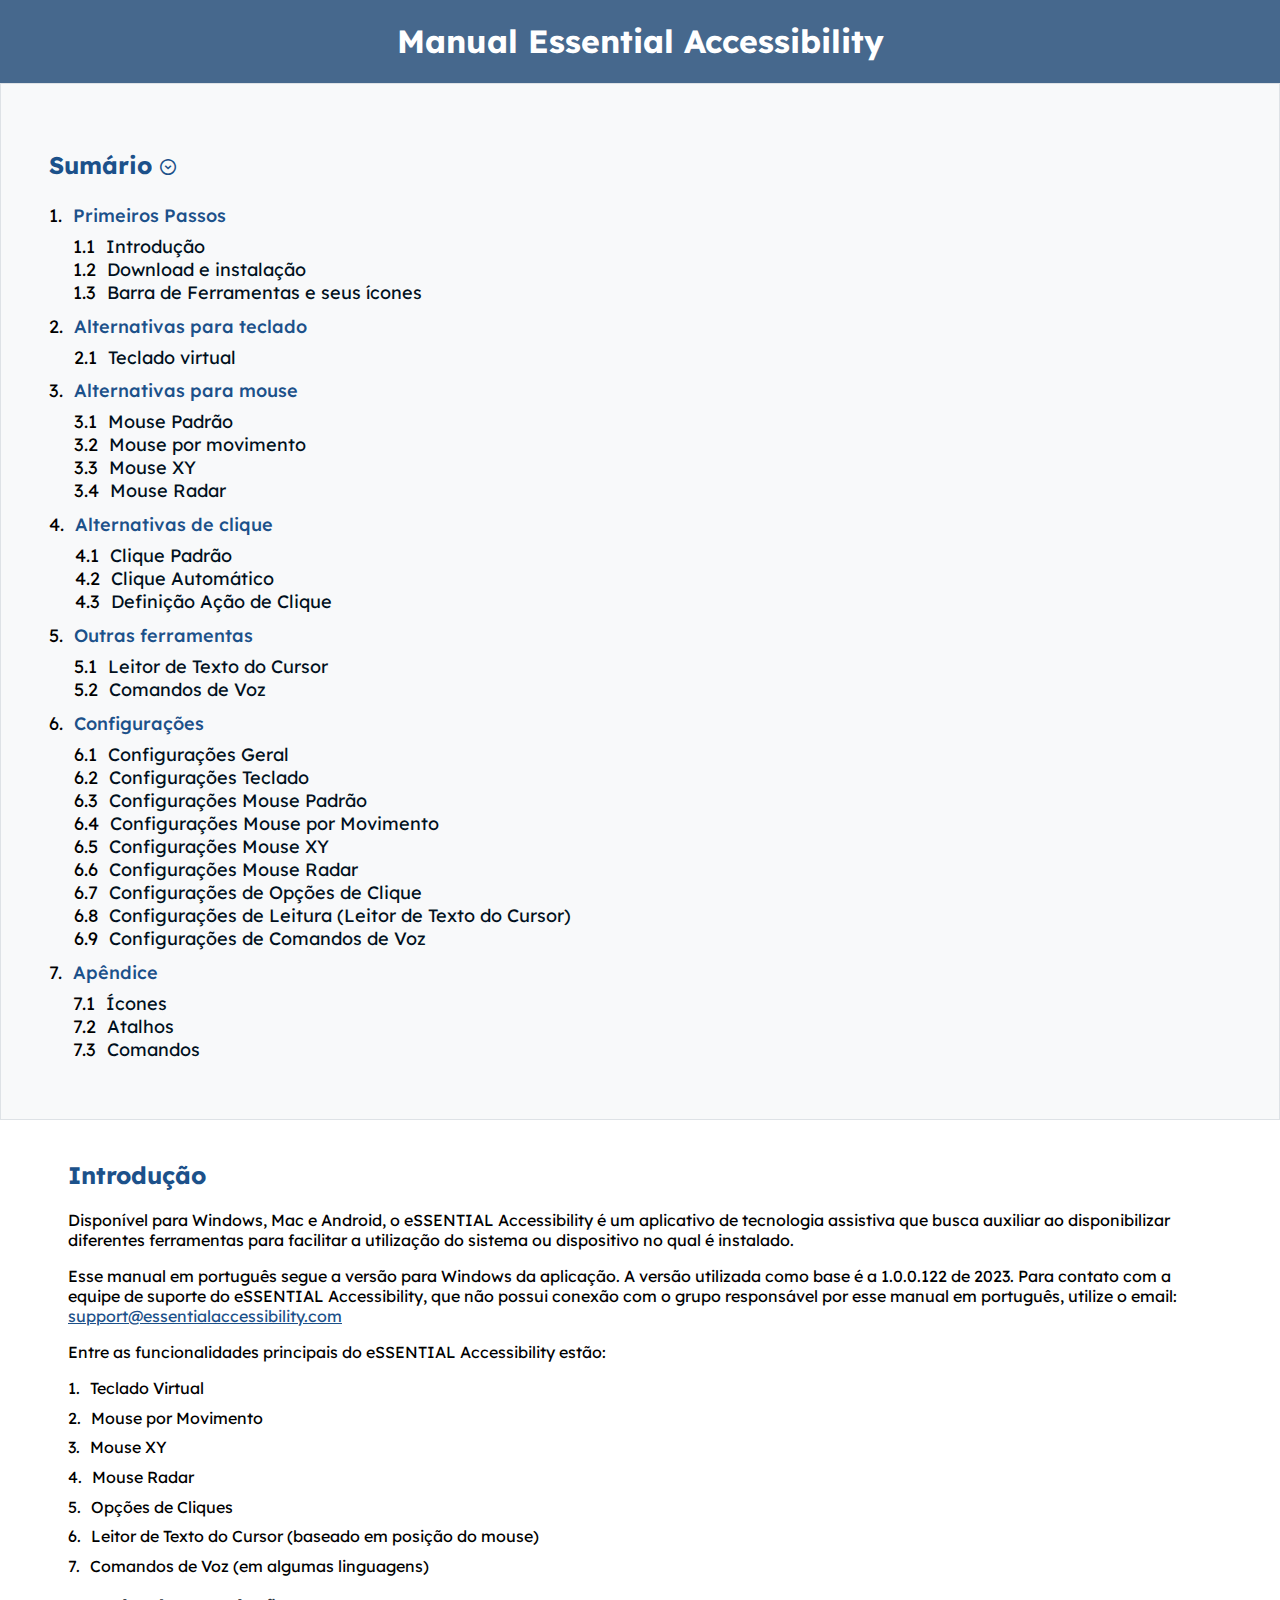
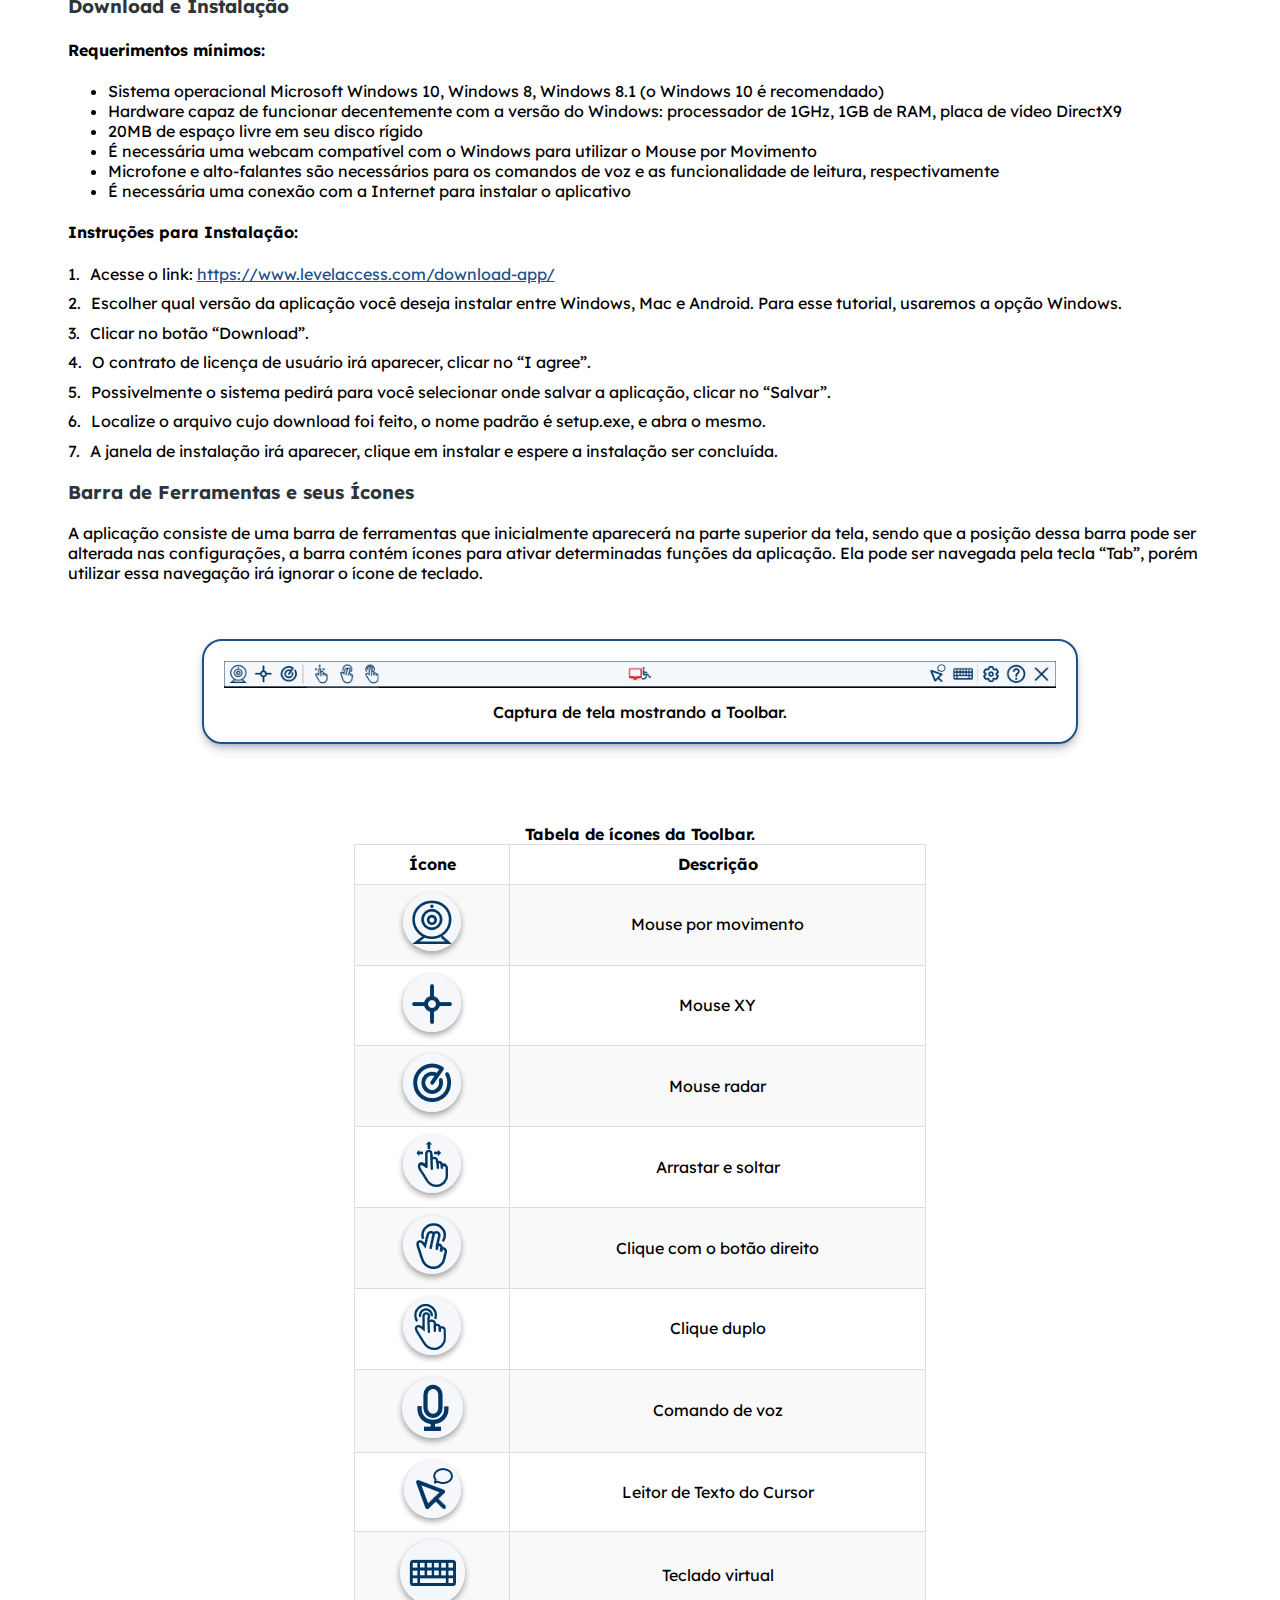
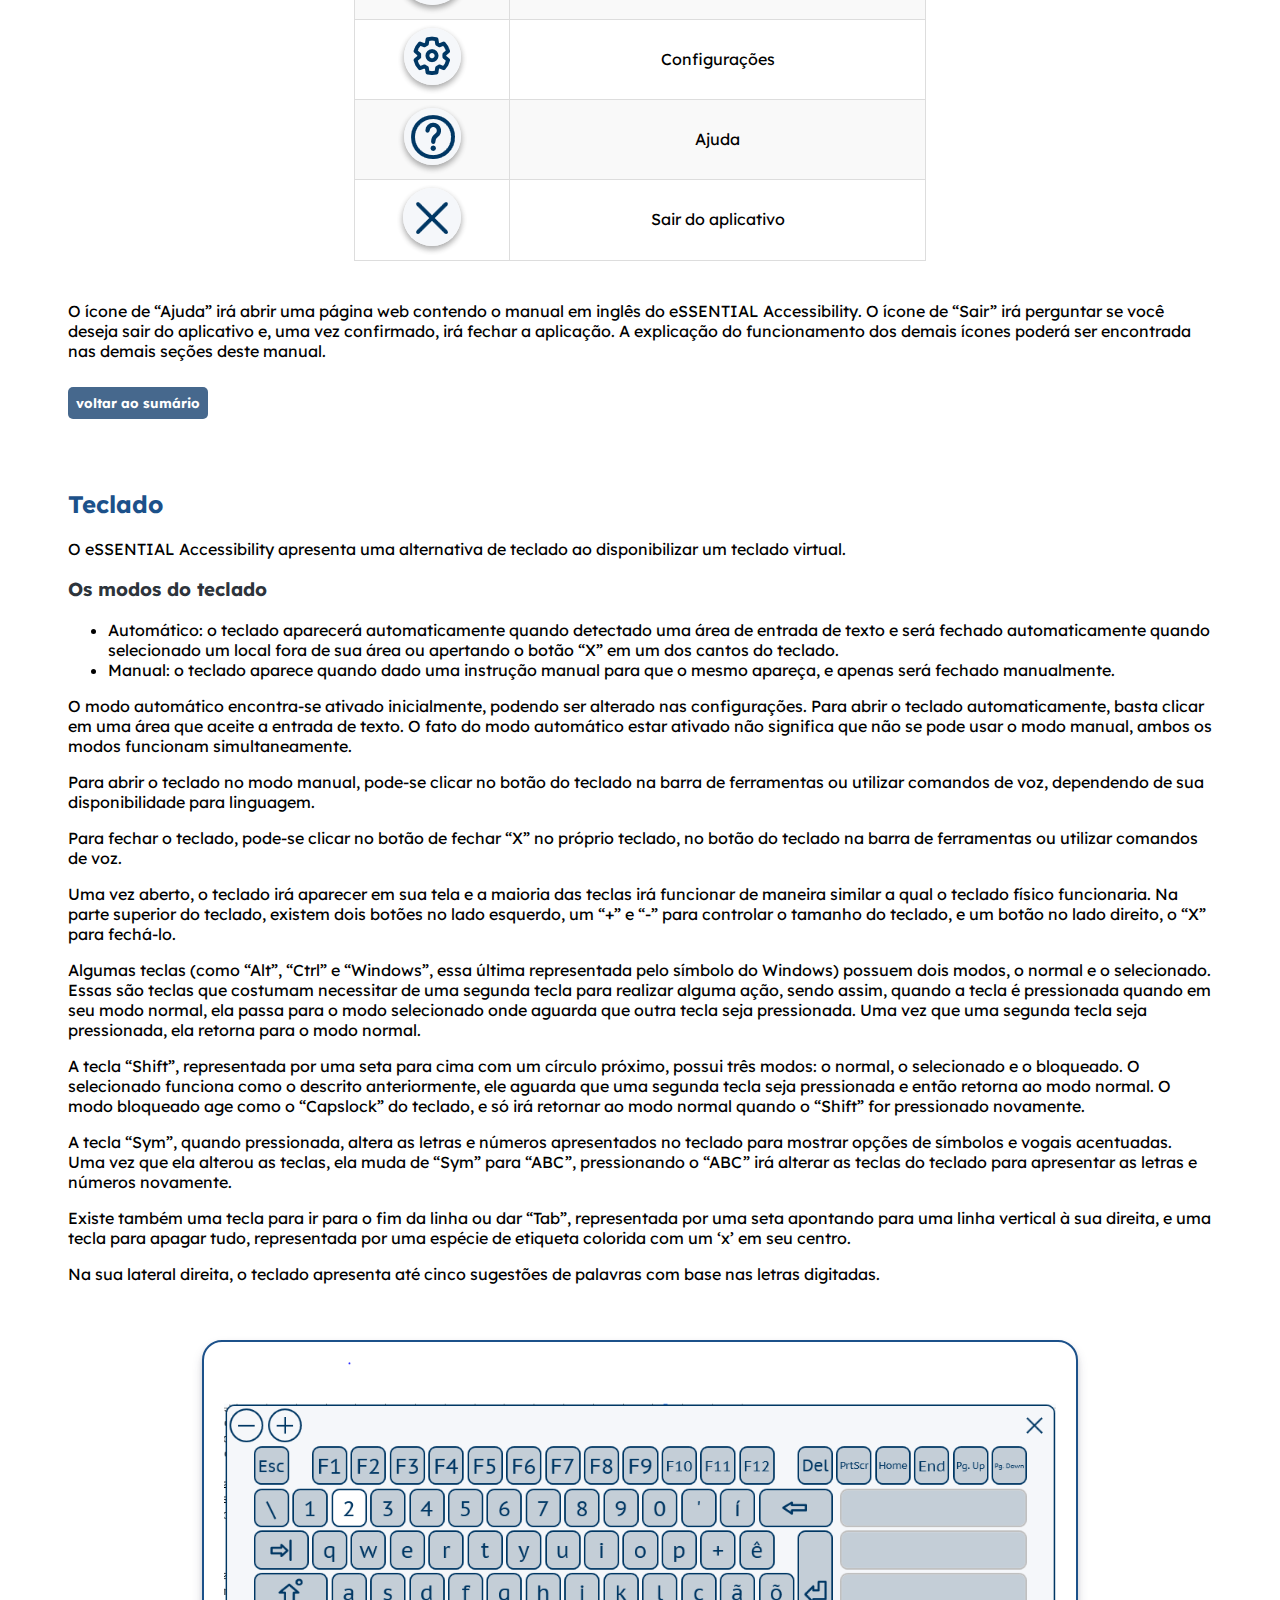
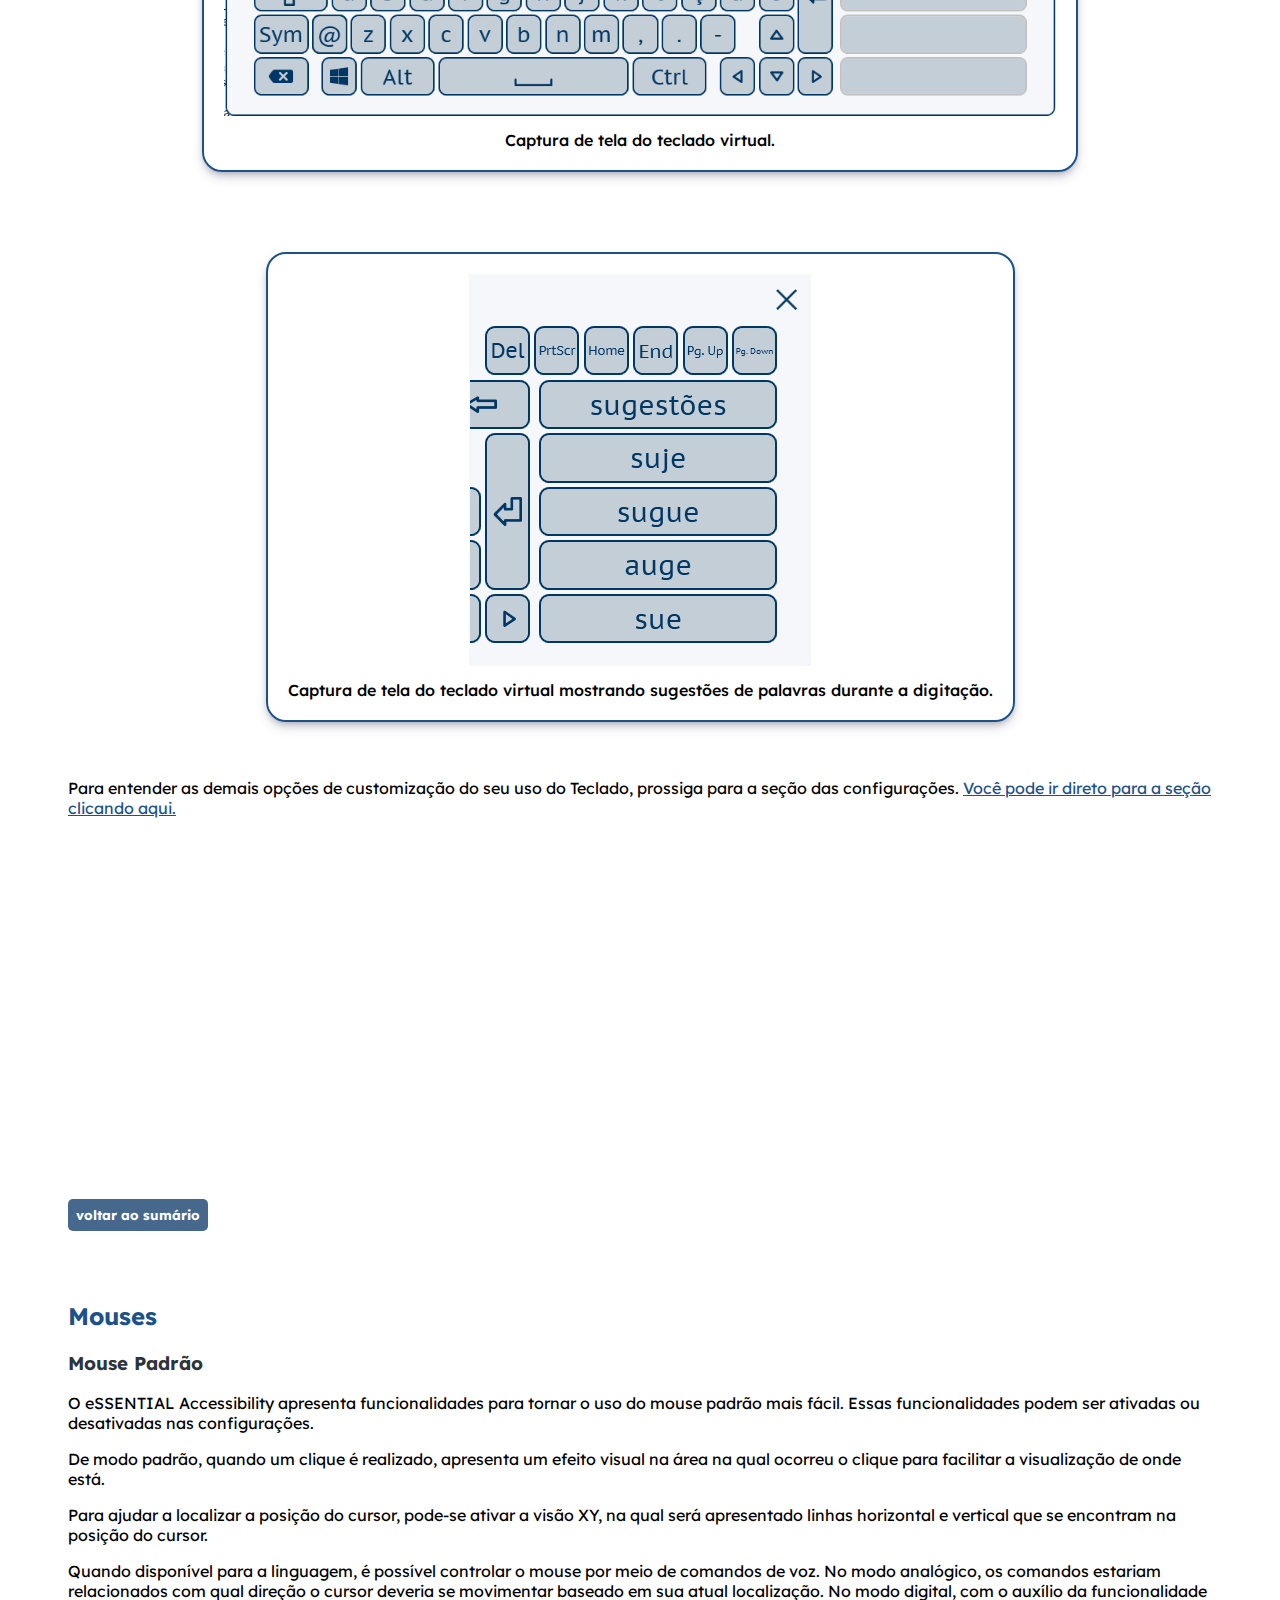
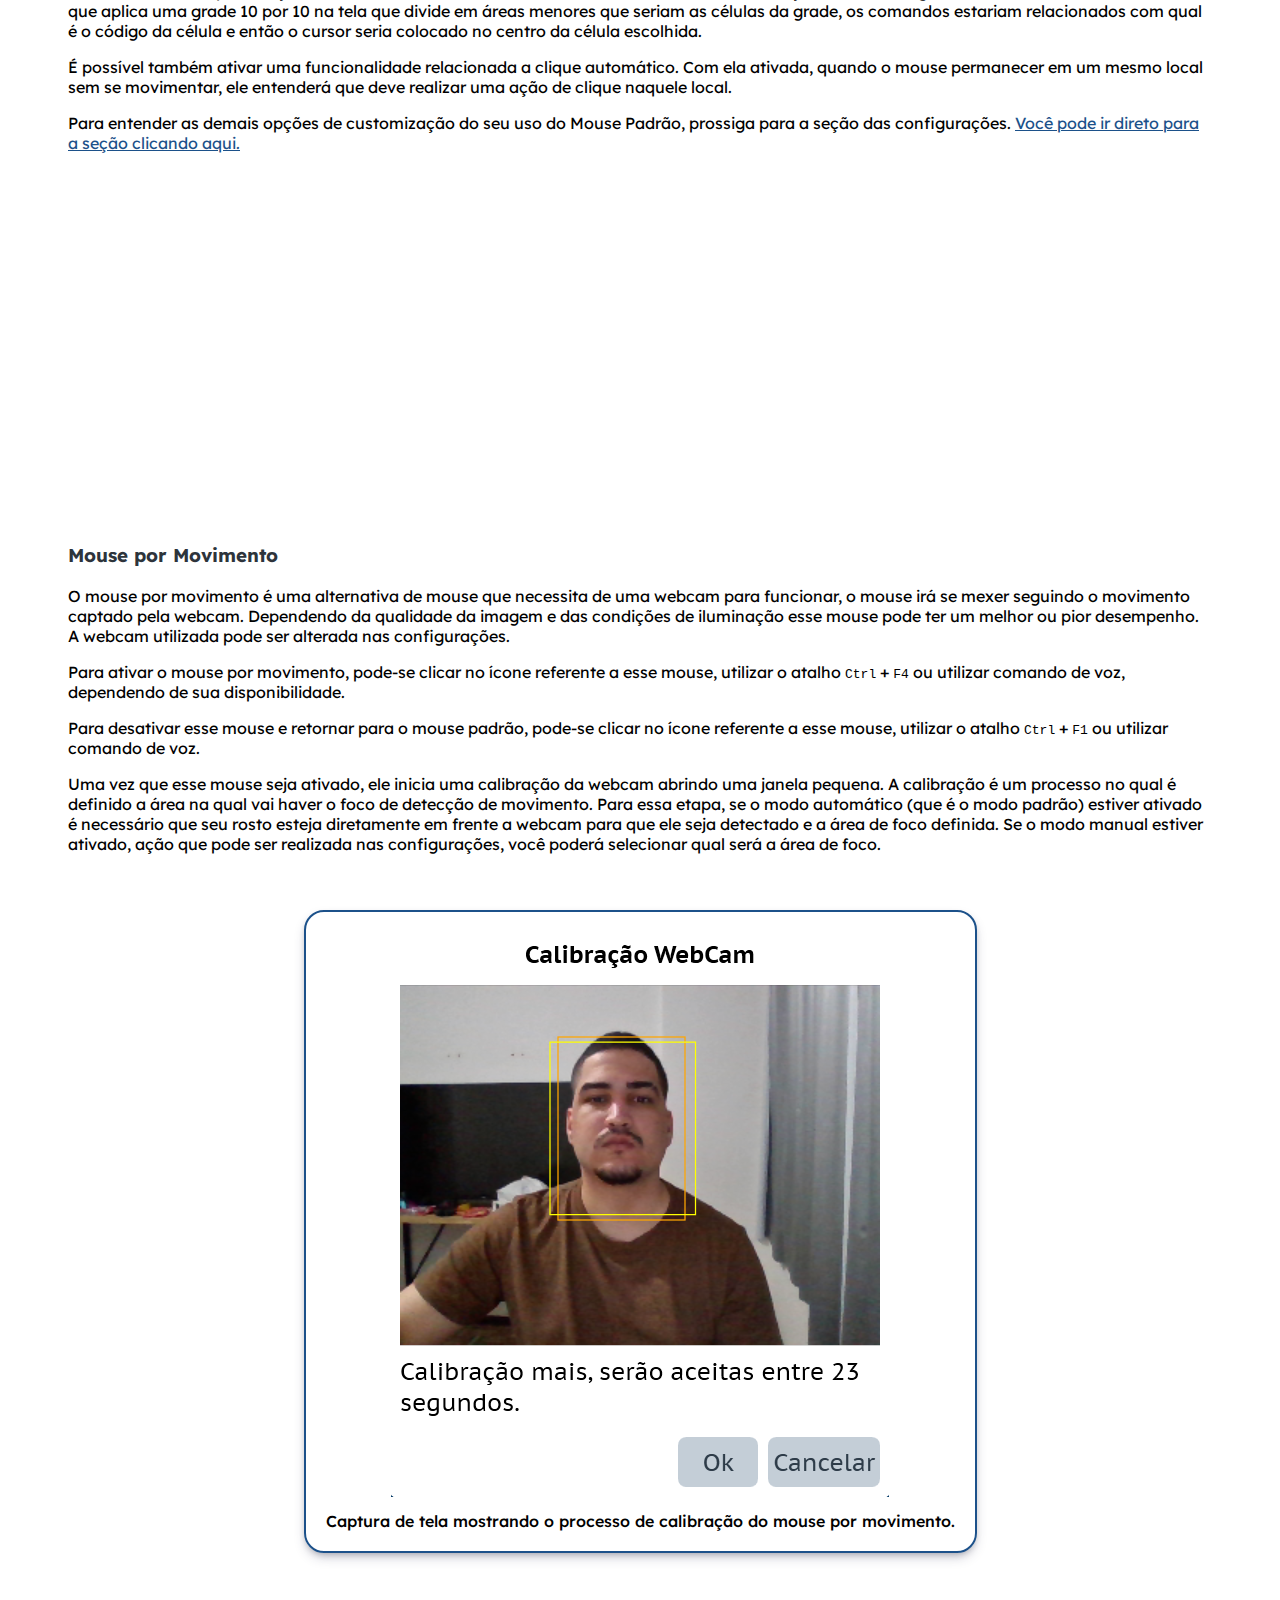
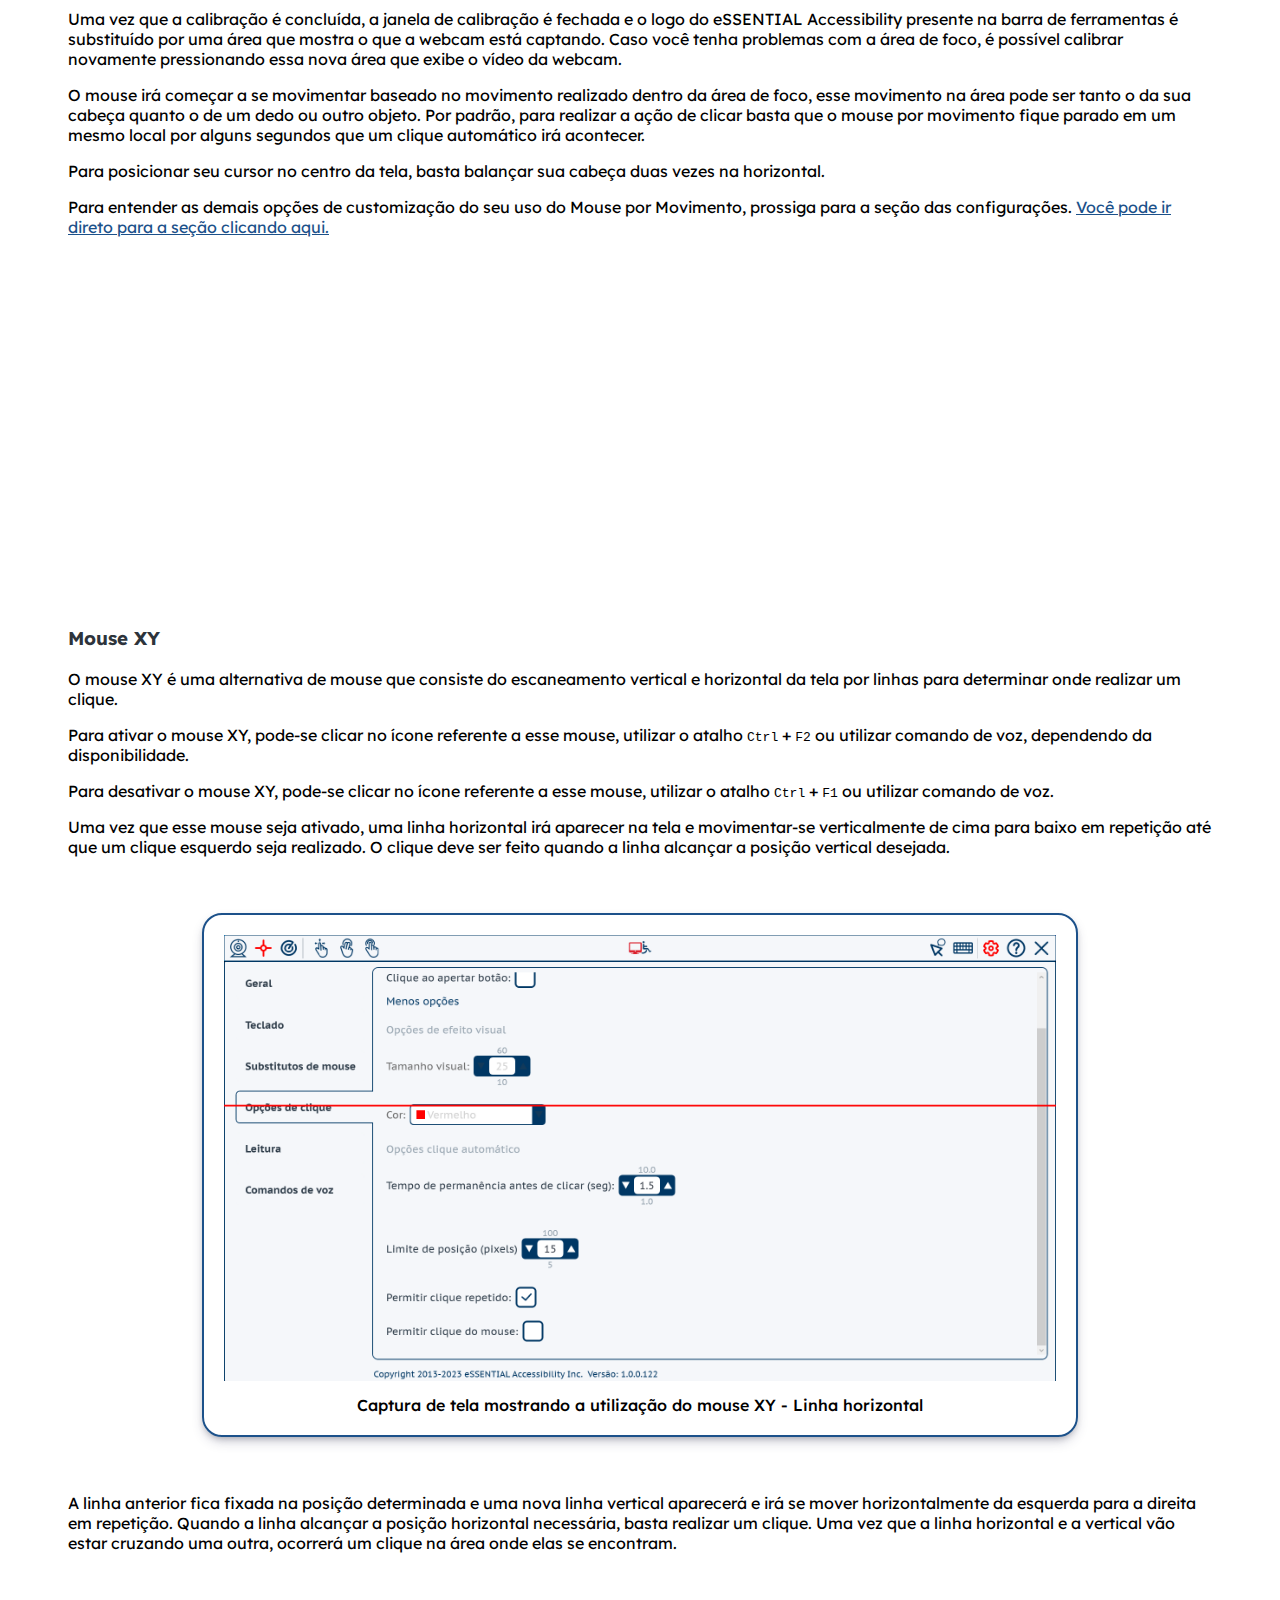
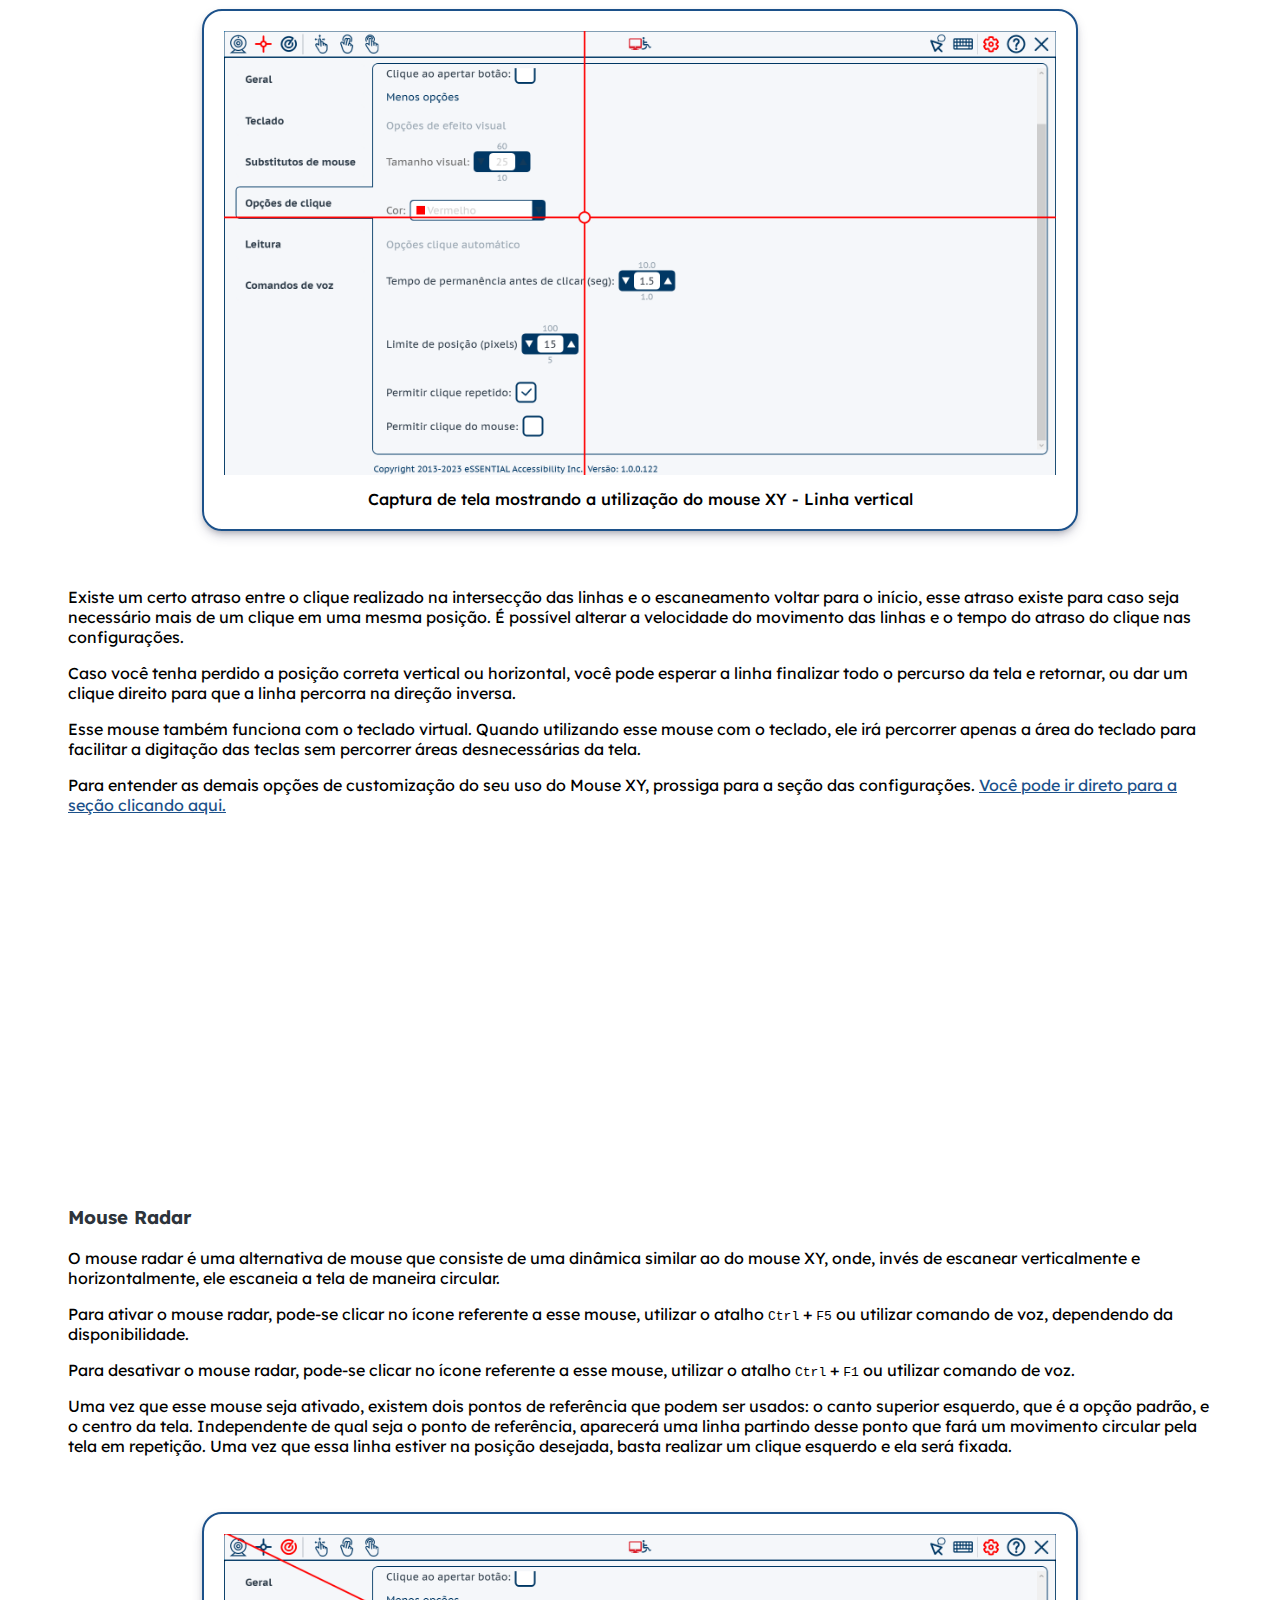
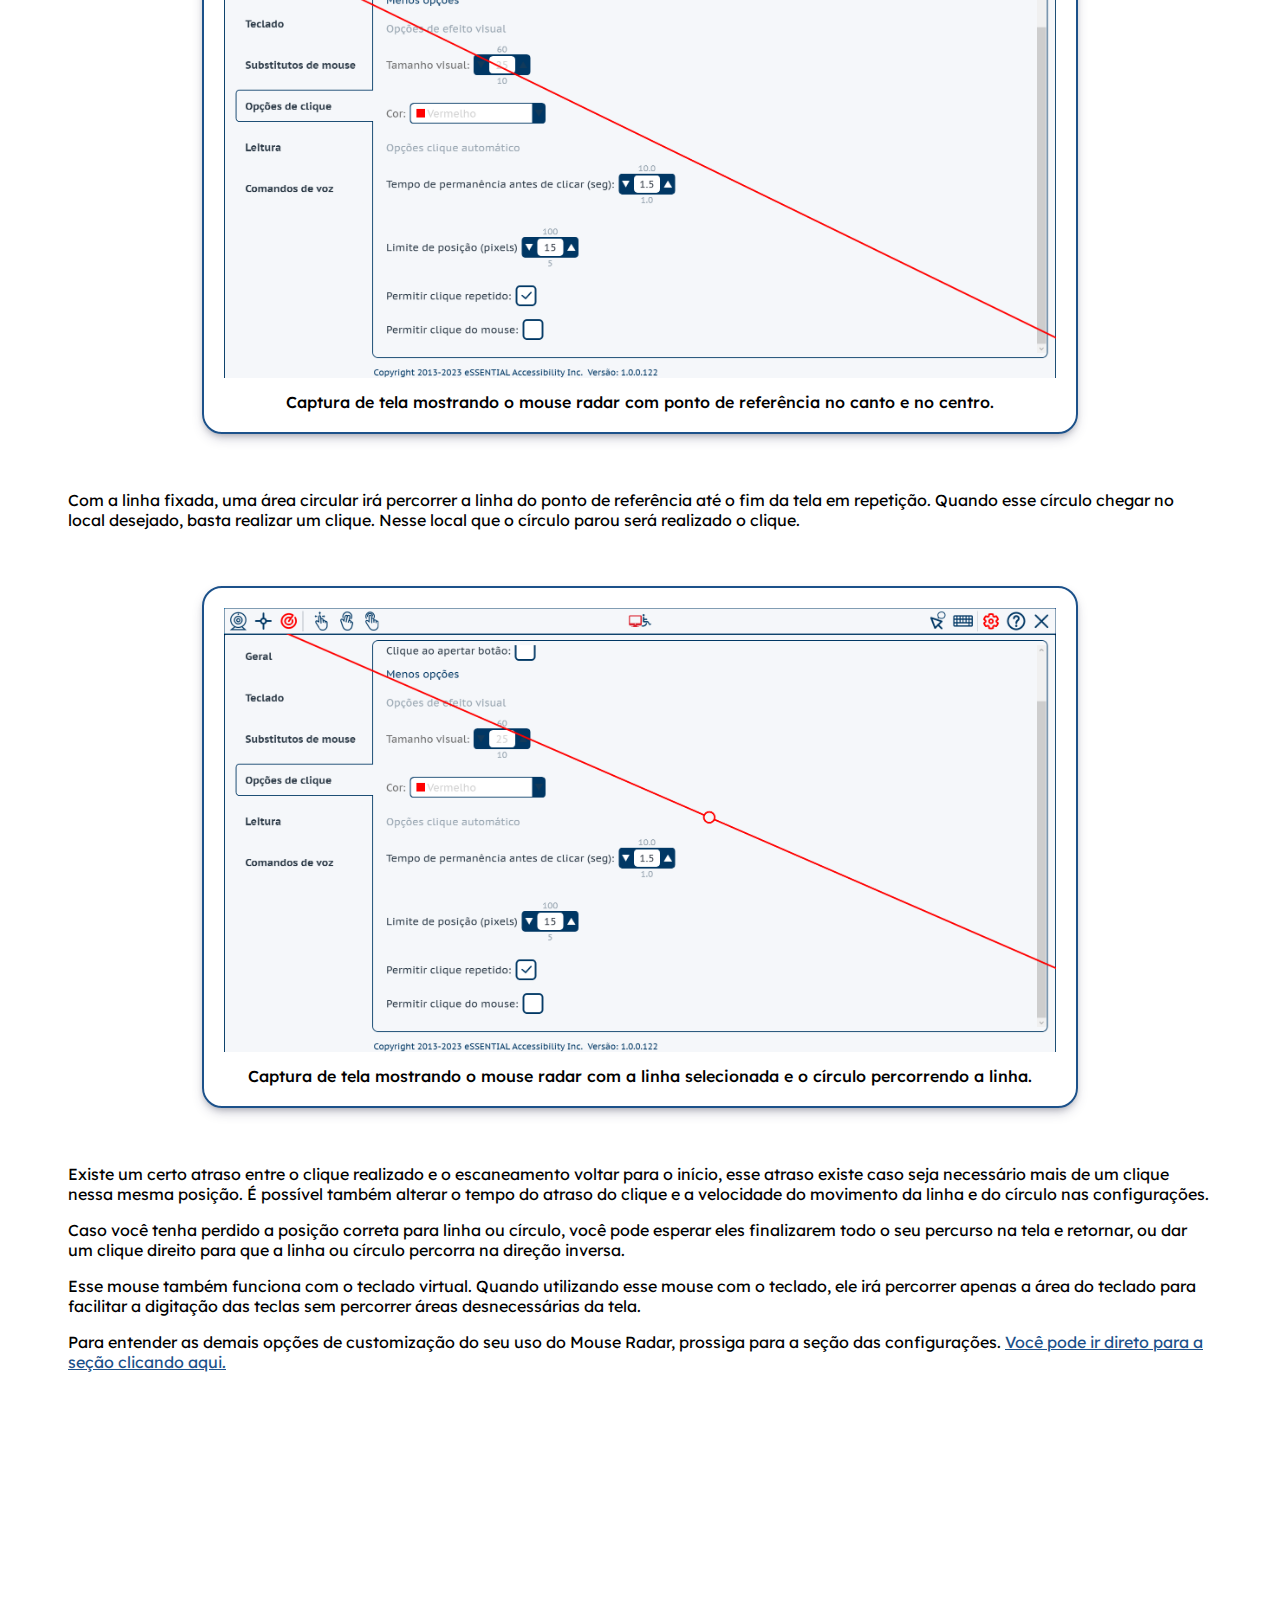
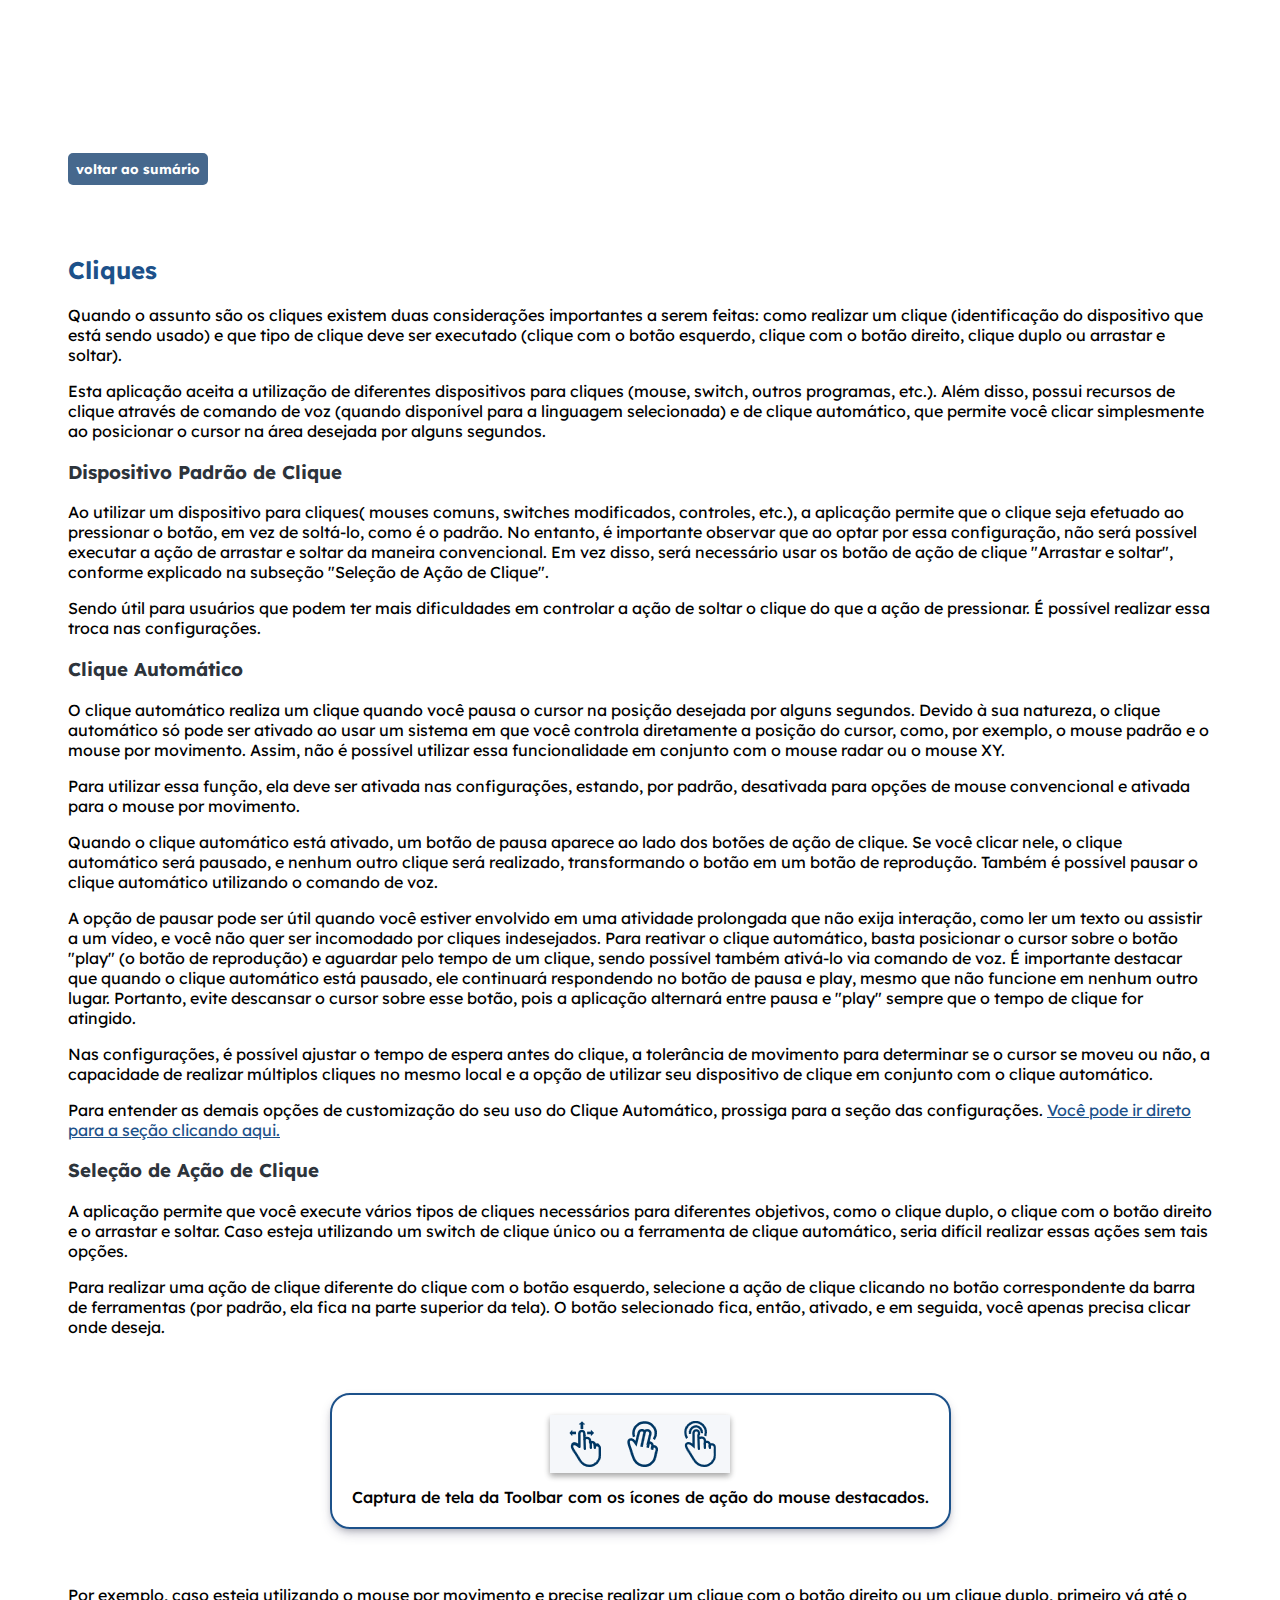
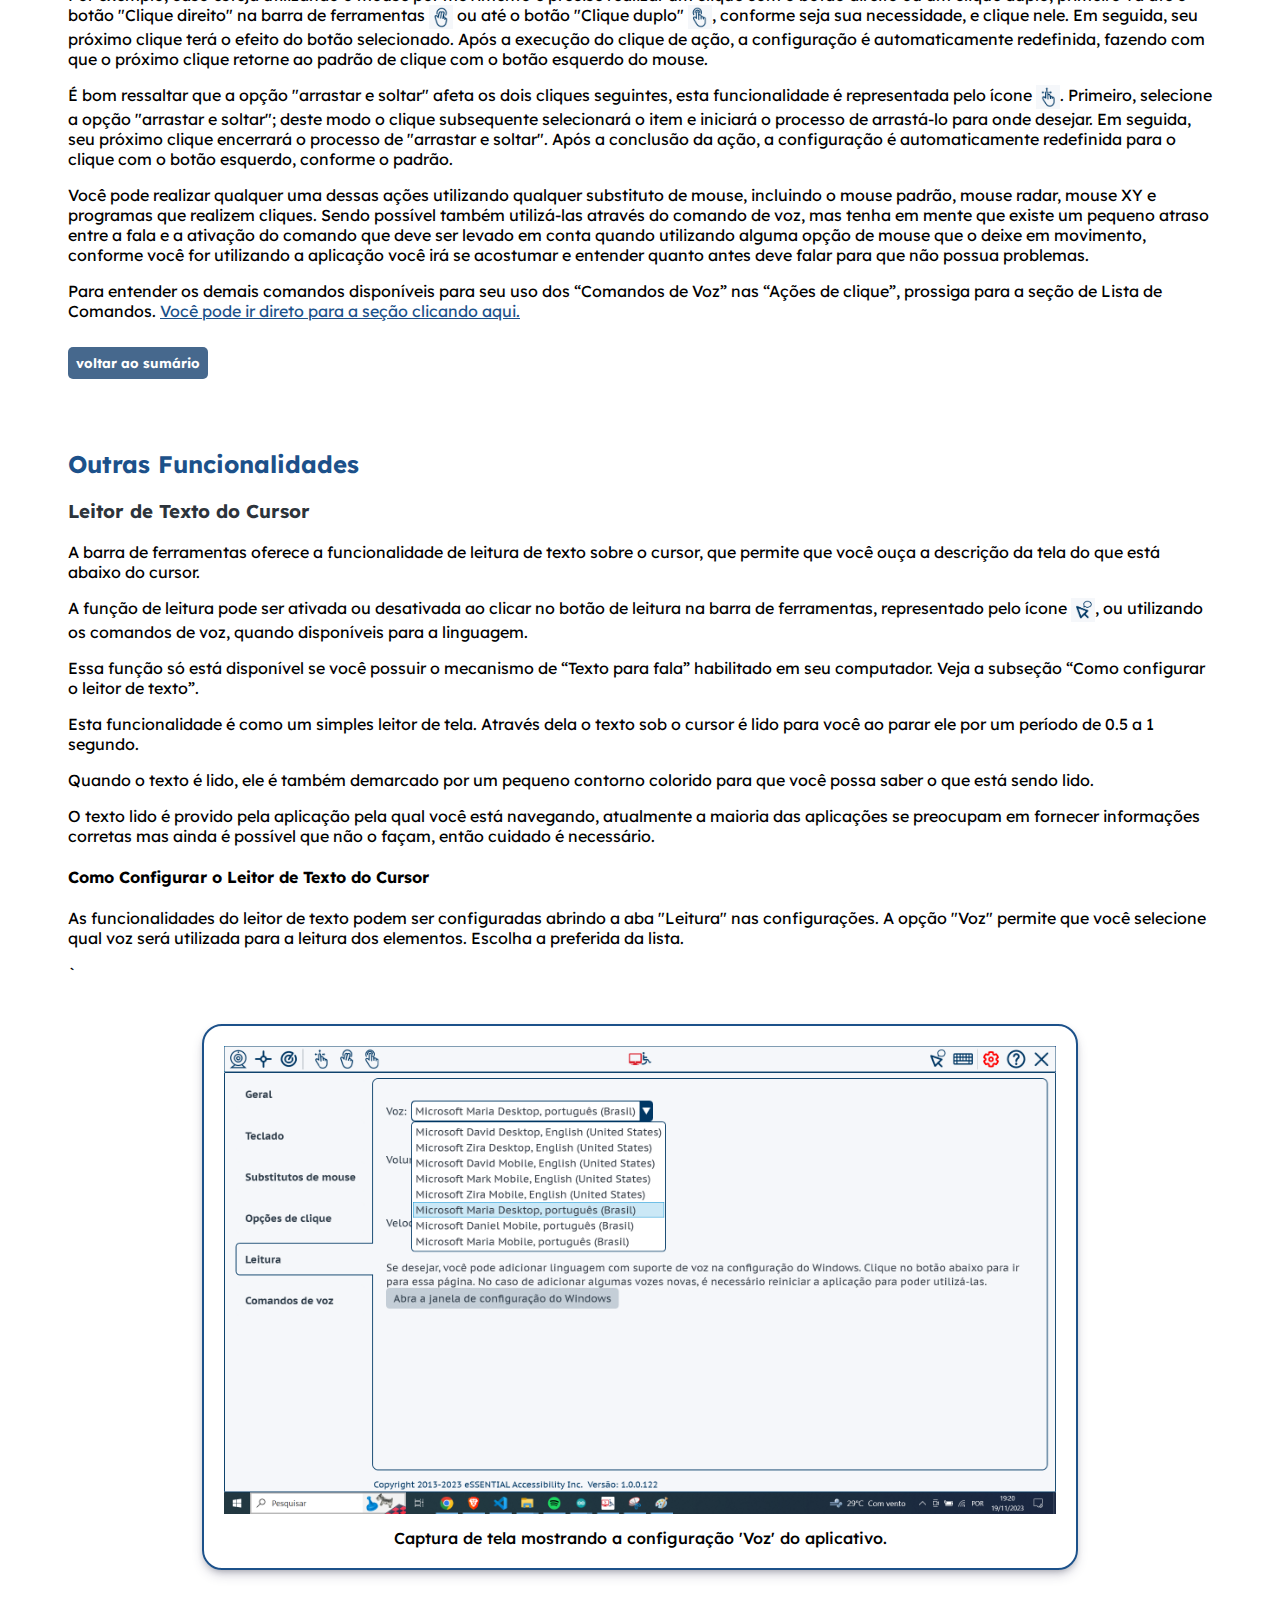
==== commit 40d037a0: "Add alt text CC" ====
--- a/index.html
+++ b/index.html
@@ -555,7 +555,7 @@
 						um teclado virtual.
 					</p>
 
-					<h4>O teclado apresenta dois modos:</h4>
+					<h3>Os modos do teclado</h3>
 					<ul>
 						<li>
 							Automático: o teclado aparecerá automaticamente
@@ -1717,7 +1717,7 @@
 						</figure>
 					</div>
 
-					<h4>Idioma</h4>
+					<h3>Idioma</h3>
 					<p>
 						Você pode selecionar em qual idioma você gostaria que o
 						<span 
@@ -3080,7 +3080,7 @@
 		
 		
 		<section class="informacoes-projeto">
-			<h2> Sobre o trabalho</h2>
+			<h2 tabindex="0"> Sobre o trabalho</h2>
 			<p>
 				Este trabalho foi desenvolvido como atividade de extensão para a disciplina de Acessibilidade e Inclusão Digital ministrada na UTFPR, câmpus Curitiba no segundo semestre de 2023.
 			</p>
@@ -3112,8 +3112,8 @@
 			</p>
 
 		</section>
-		
-		<footer class="footer">
+
+		<footer class="footer" aria-label="licença Creative Commons de atribuição não comercial compartilhar igual">
 			<p xmlns:cc="http://creativecommons.org/ns#">
 				This work is licensed under
 				
@@ -3124,24 +3124,28 @@
 					style="display: inline-block"
 					>CC BY-NC-SA 4.0
 					<img
+						alt="Símbolo creative commons"
 						style="
 							height: 22px;
 							margin-left: 3px;
 							vertical-align: text-bottom;
 						"
 						src="https://mirrors.creativecommons.org/presskit/icons/cc.svg?ref=chooser-v1" /><img
+						alt="Símbolo atribuição"
 						style="
 							height: 22px;
 							margin-left: 3px;
 							vertical-align: text-bottom;
 						"
 						src="https://mirrors.creativecommons.org/presskit/icons/by.svg?ref=chooser-v1" /><img
+						alt="Símbolo não comercial"
 						style="
 							height: 22px;
 							margin-left: 3px;
 							vertical-align: text-bottom;
 						"
 						src="https://mirrors.creativecommons.org/presskit/icons/nc.svg?ref=chooser-v1" /><img
+						alt="Símbolo Compartilhar igual"
 						style="
 							height: 22px;
 							margin-left: 3px;
@@ -3161,6 +3165,7 @@
 		</div>
 		
 		<button
+			aria-label="Botão para retornar ao topo da página"
 			onclick="topFunction()"
 			id="btnTopo"
 			class="btnTopo"
--- a/assets/styles/sumario.css
+++ b/assets/styles/sumario.css
@@ -69,7 +69,7 @@
 	margin: 10px 0;
     border: none;
     border-radius: 5px;
-    background-color: #1c518a;
+    background-color: #46688d;
     color: #fff;
     font-weight: bold;
     border-radius: 5;
--- a/assets/styles/flutuante-btn.css
+++ b/assets/styles/flutuante-btn.css
@@ -8,7 +8,7 @@
     z-index: 99;
     border: none;
     outline: none;
-    background-color: #1c518a;
+    background-color: #46688d;
     font-size: 16px;
     color: white;
     cursor: pointer;
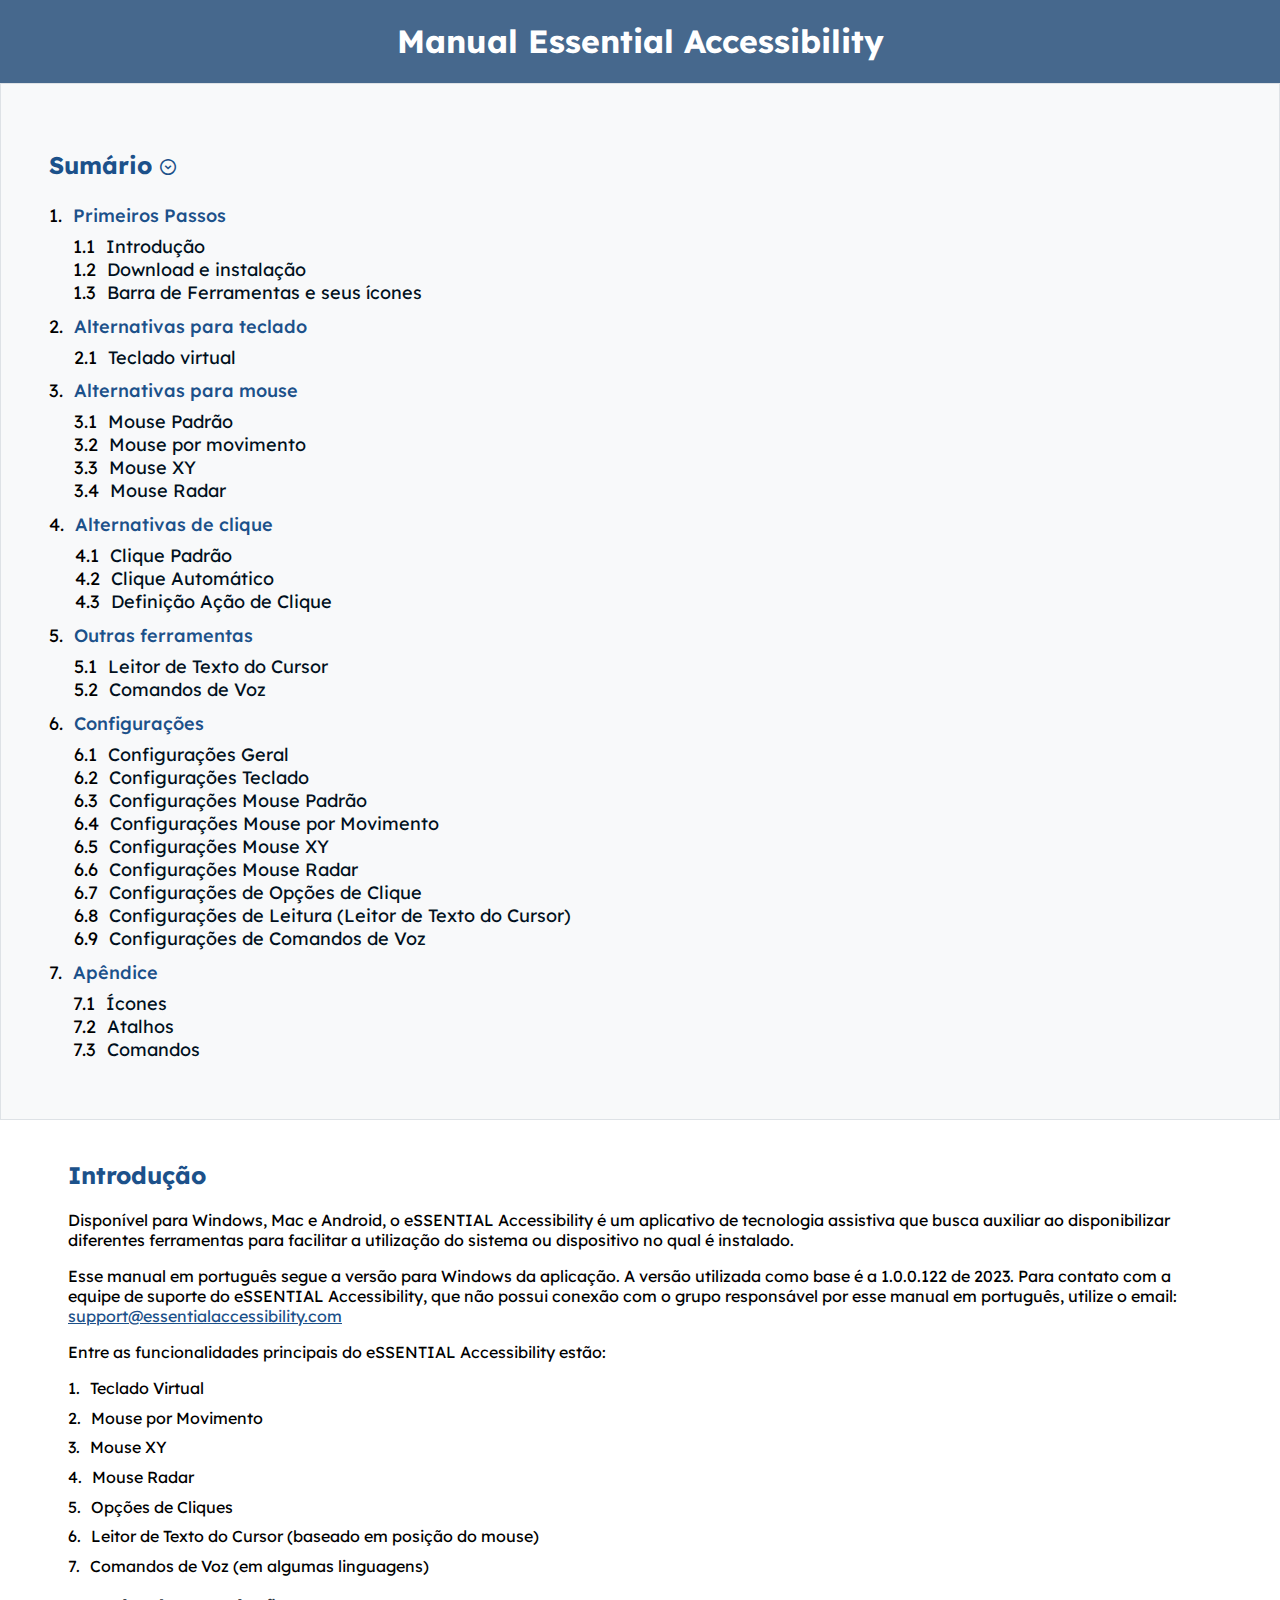
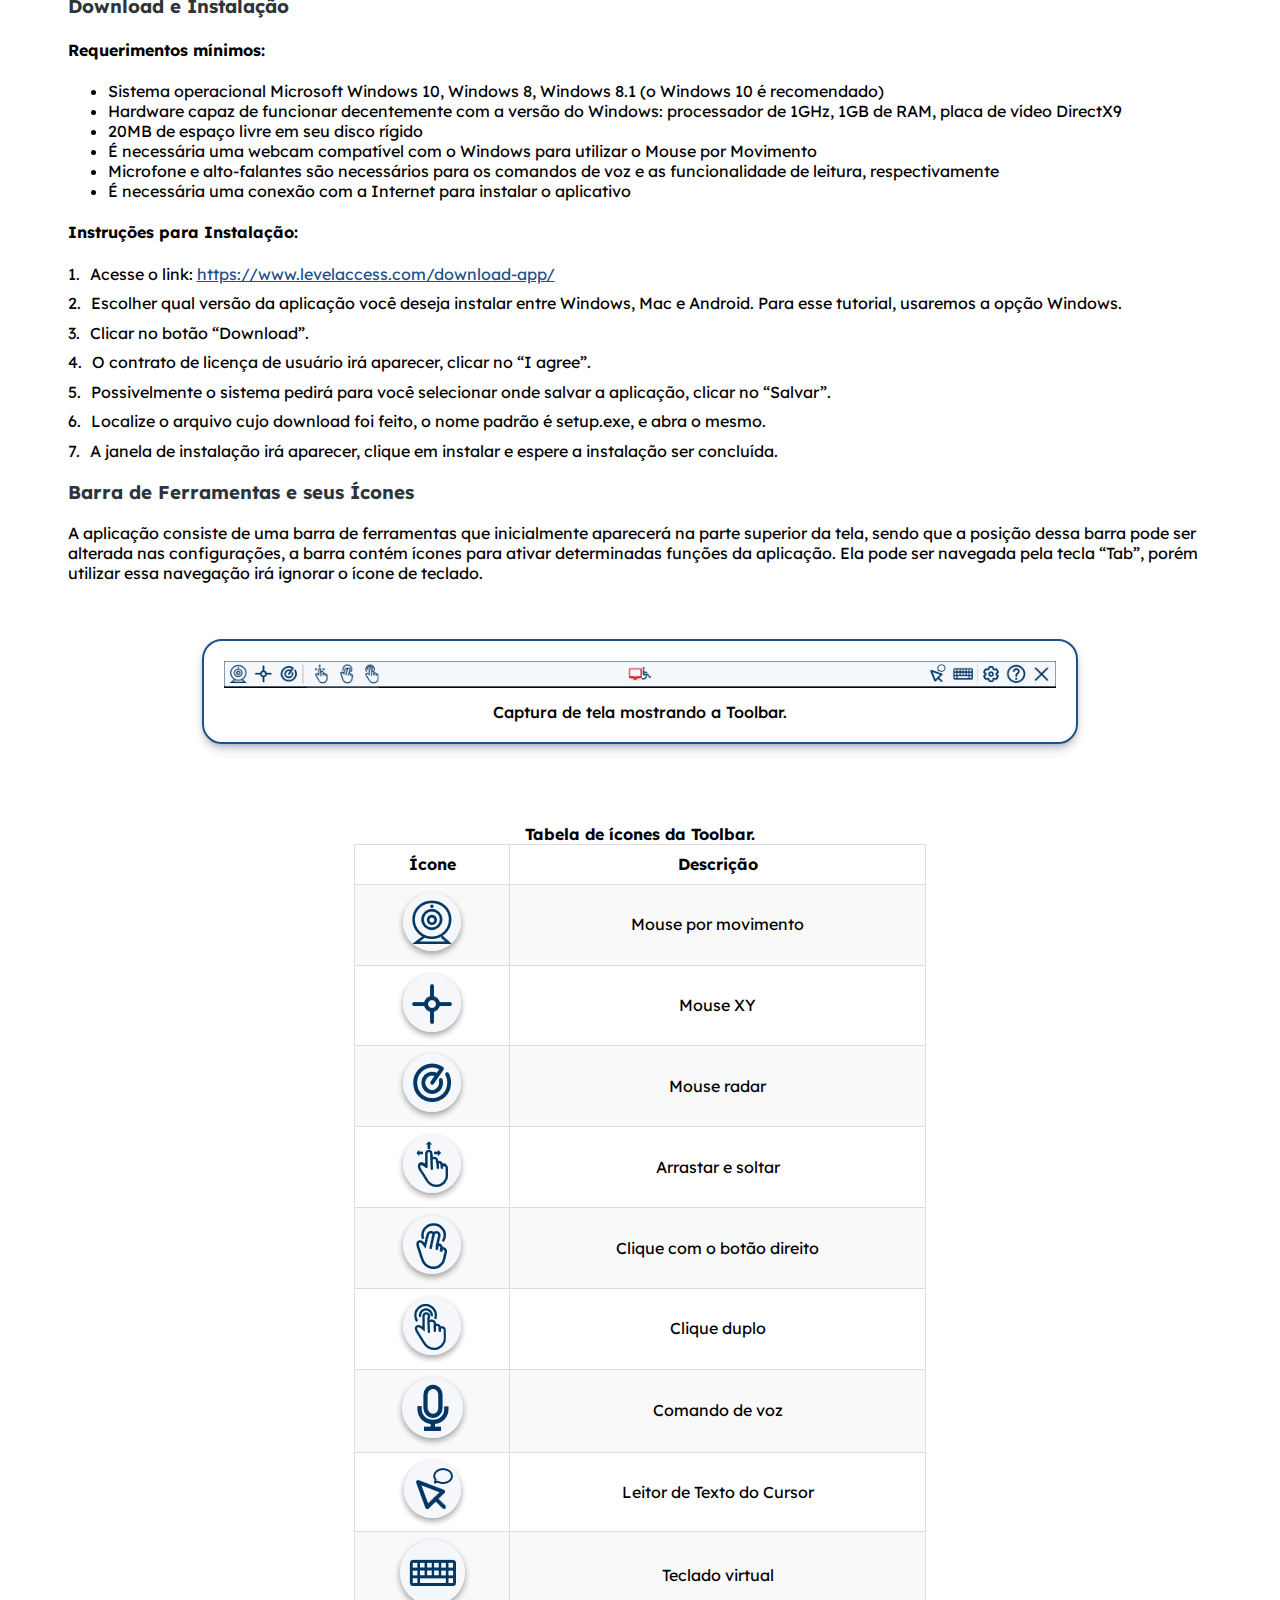
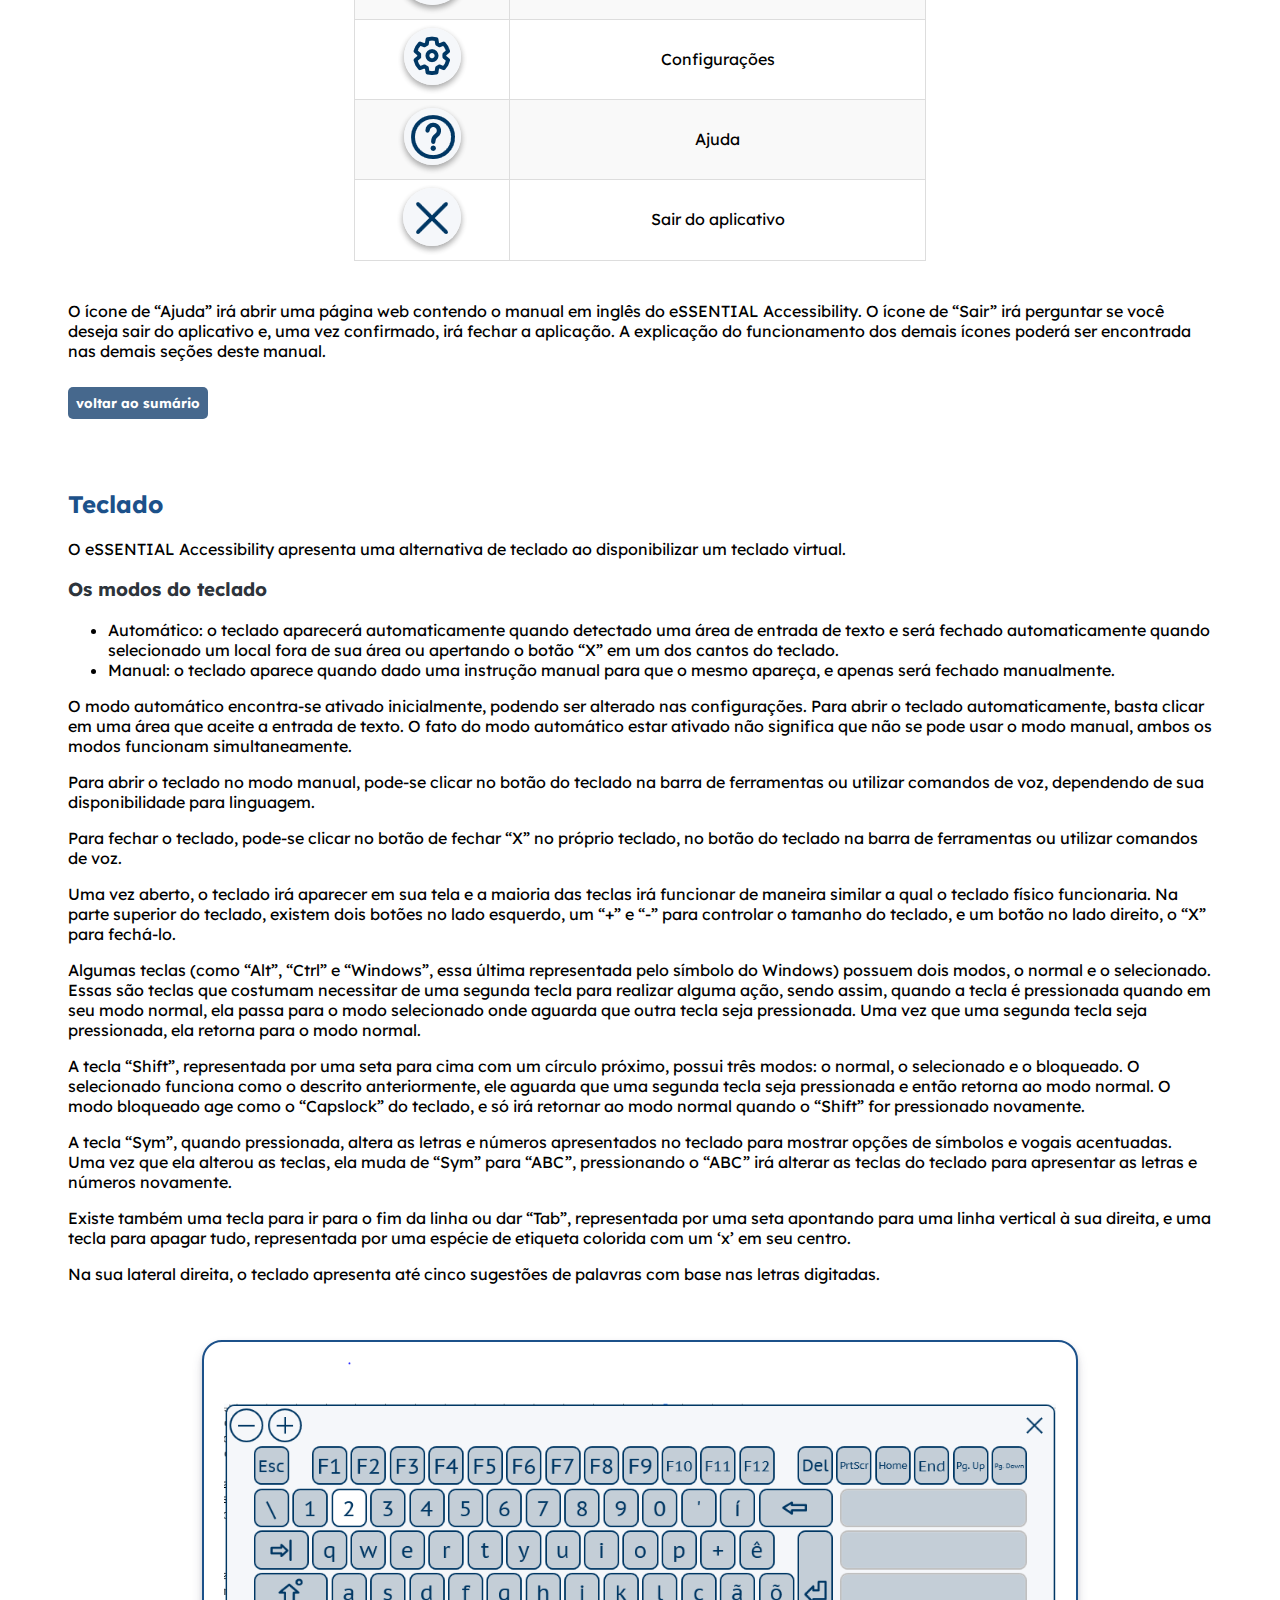
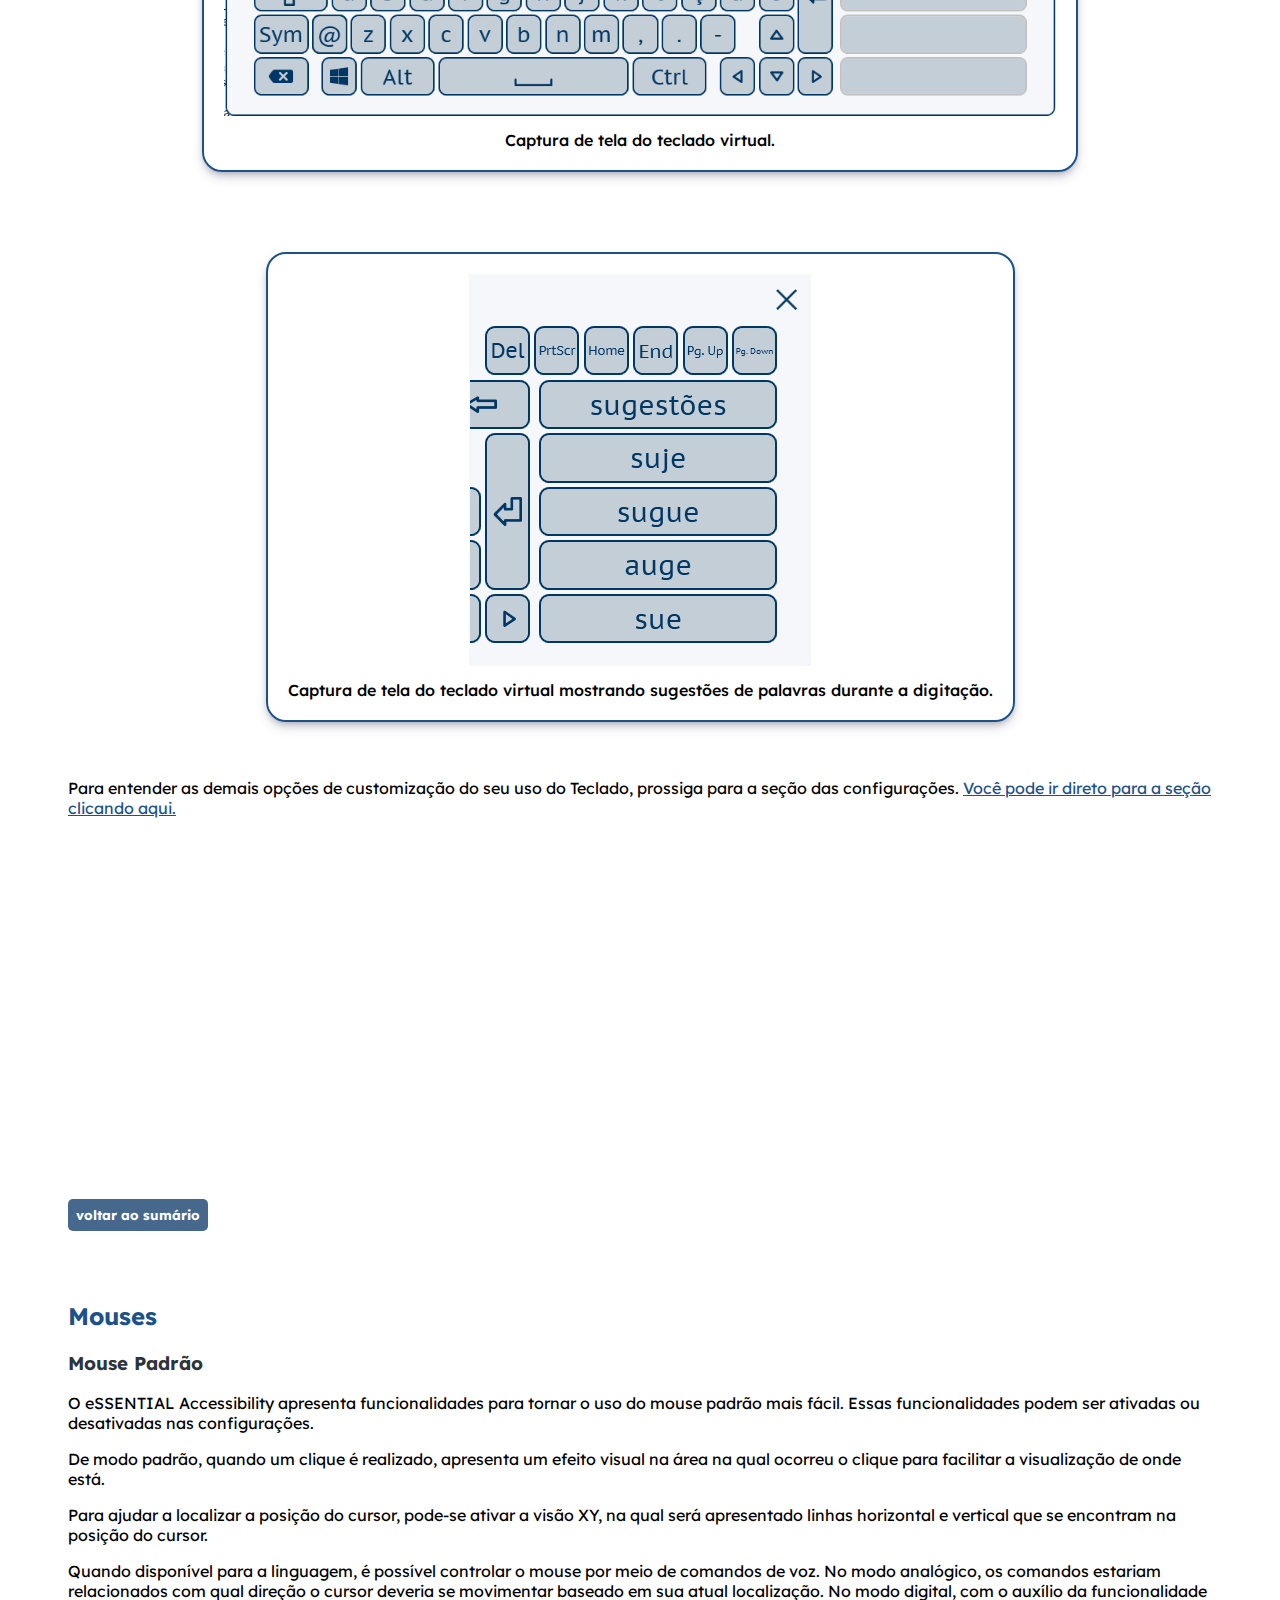
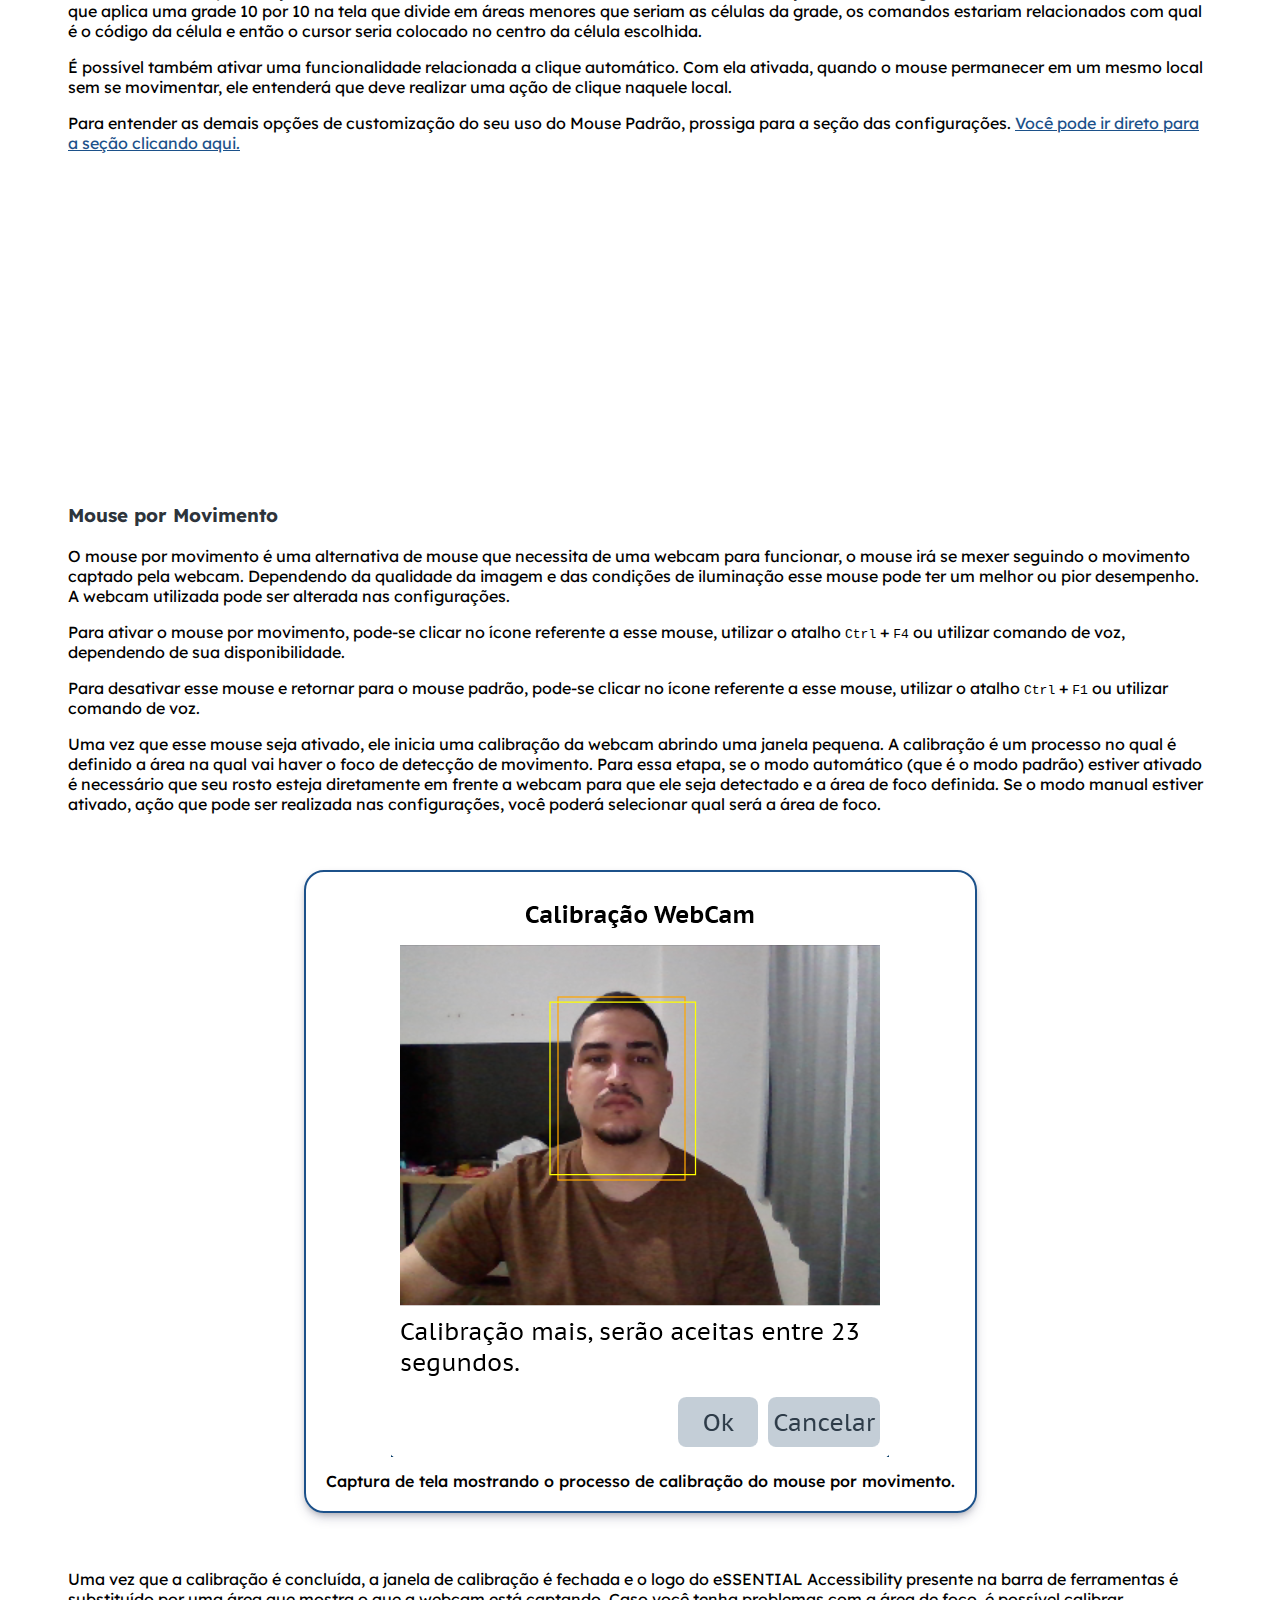
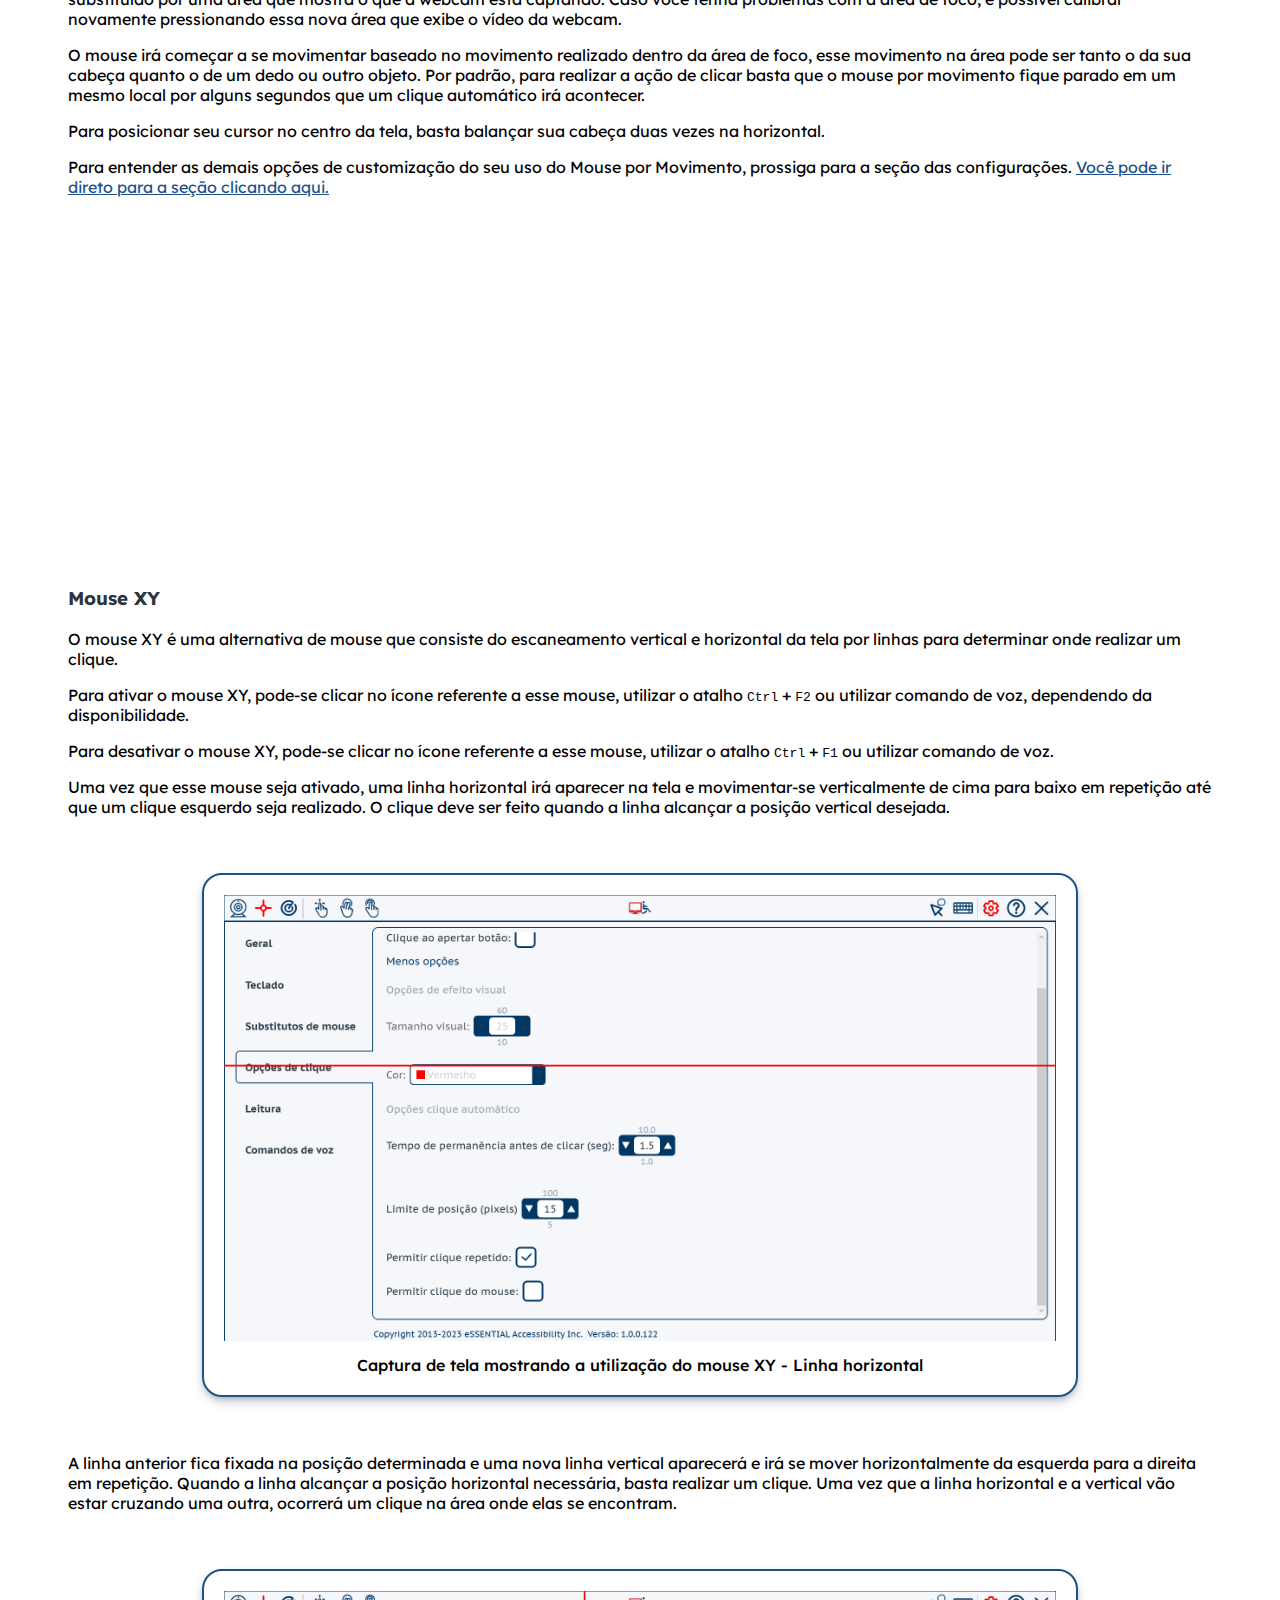
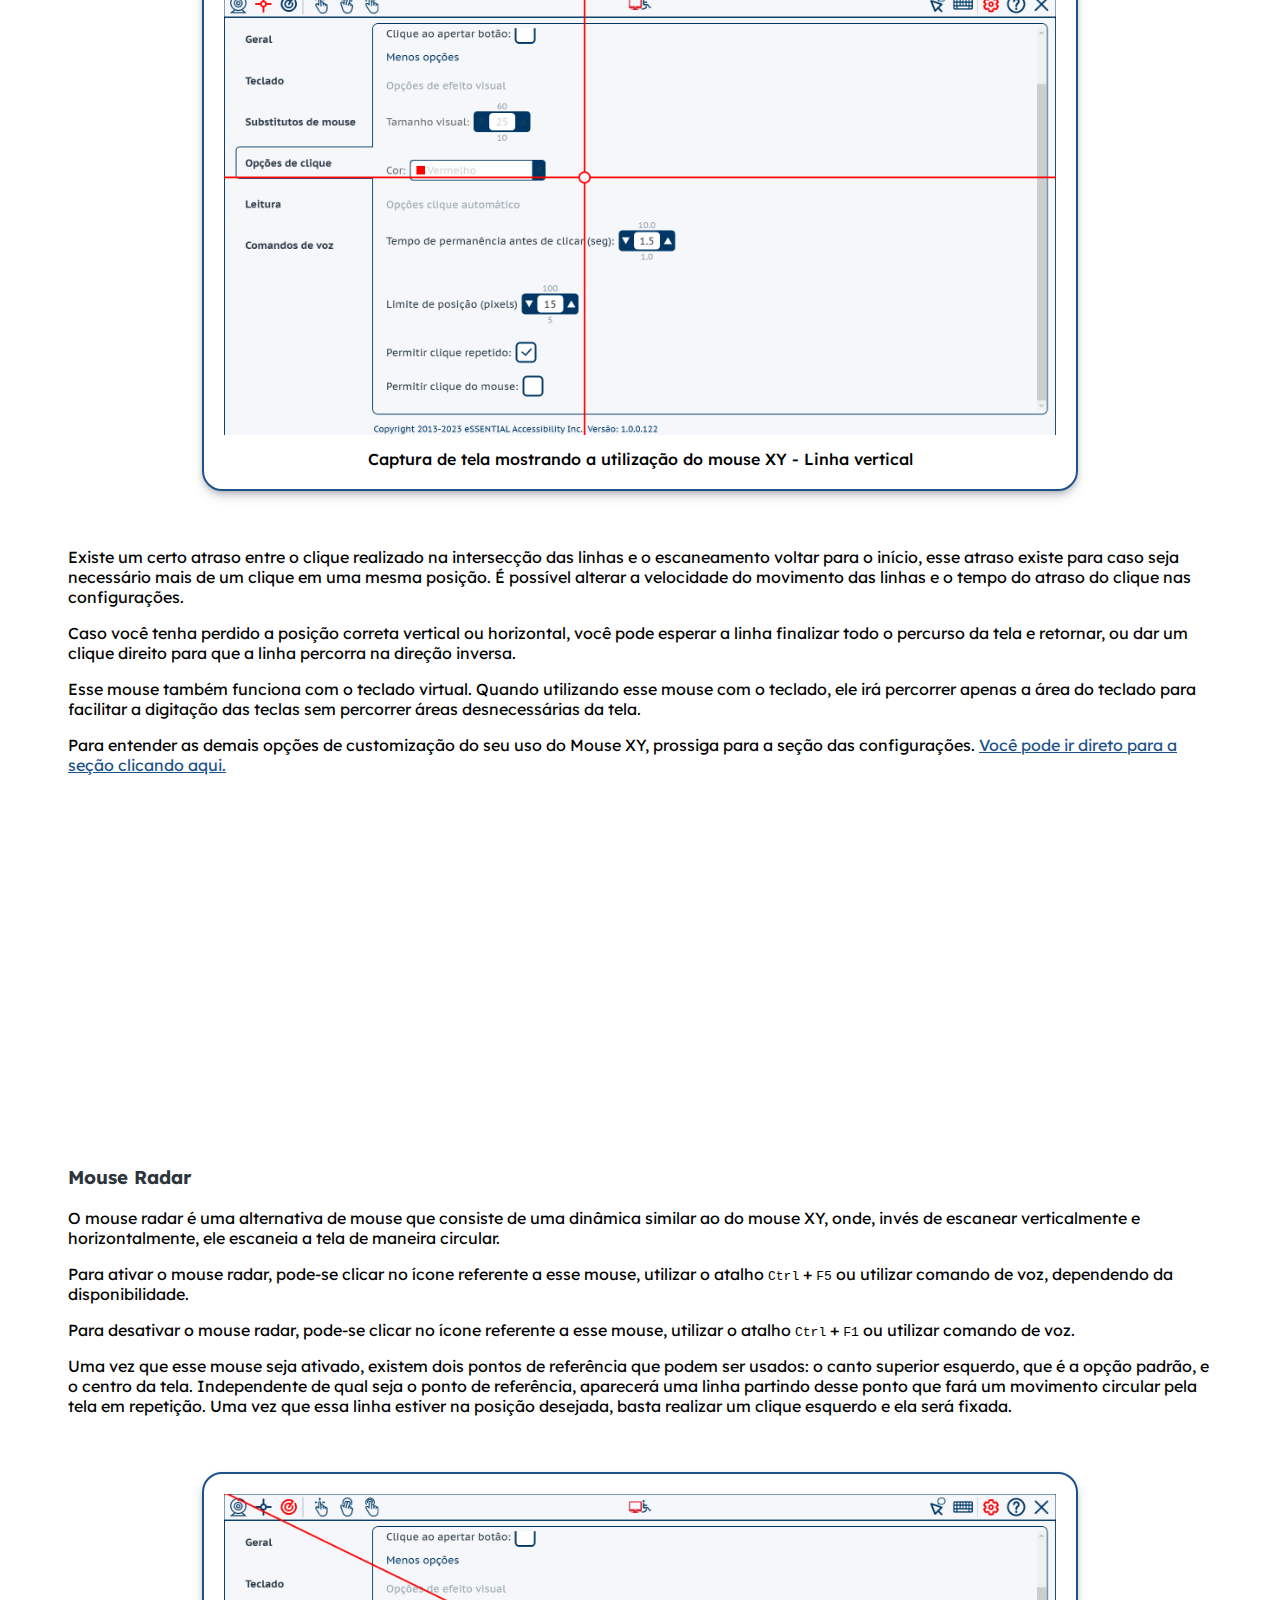
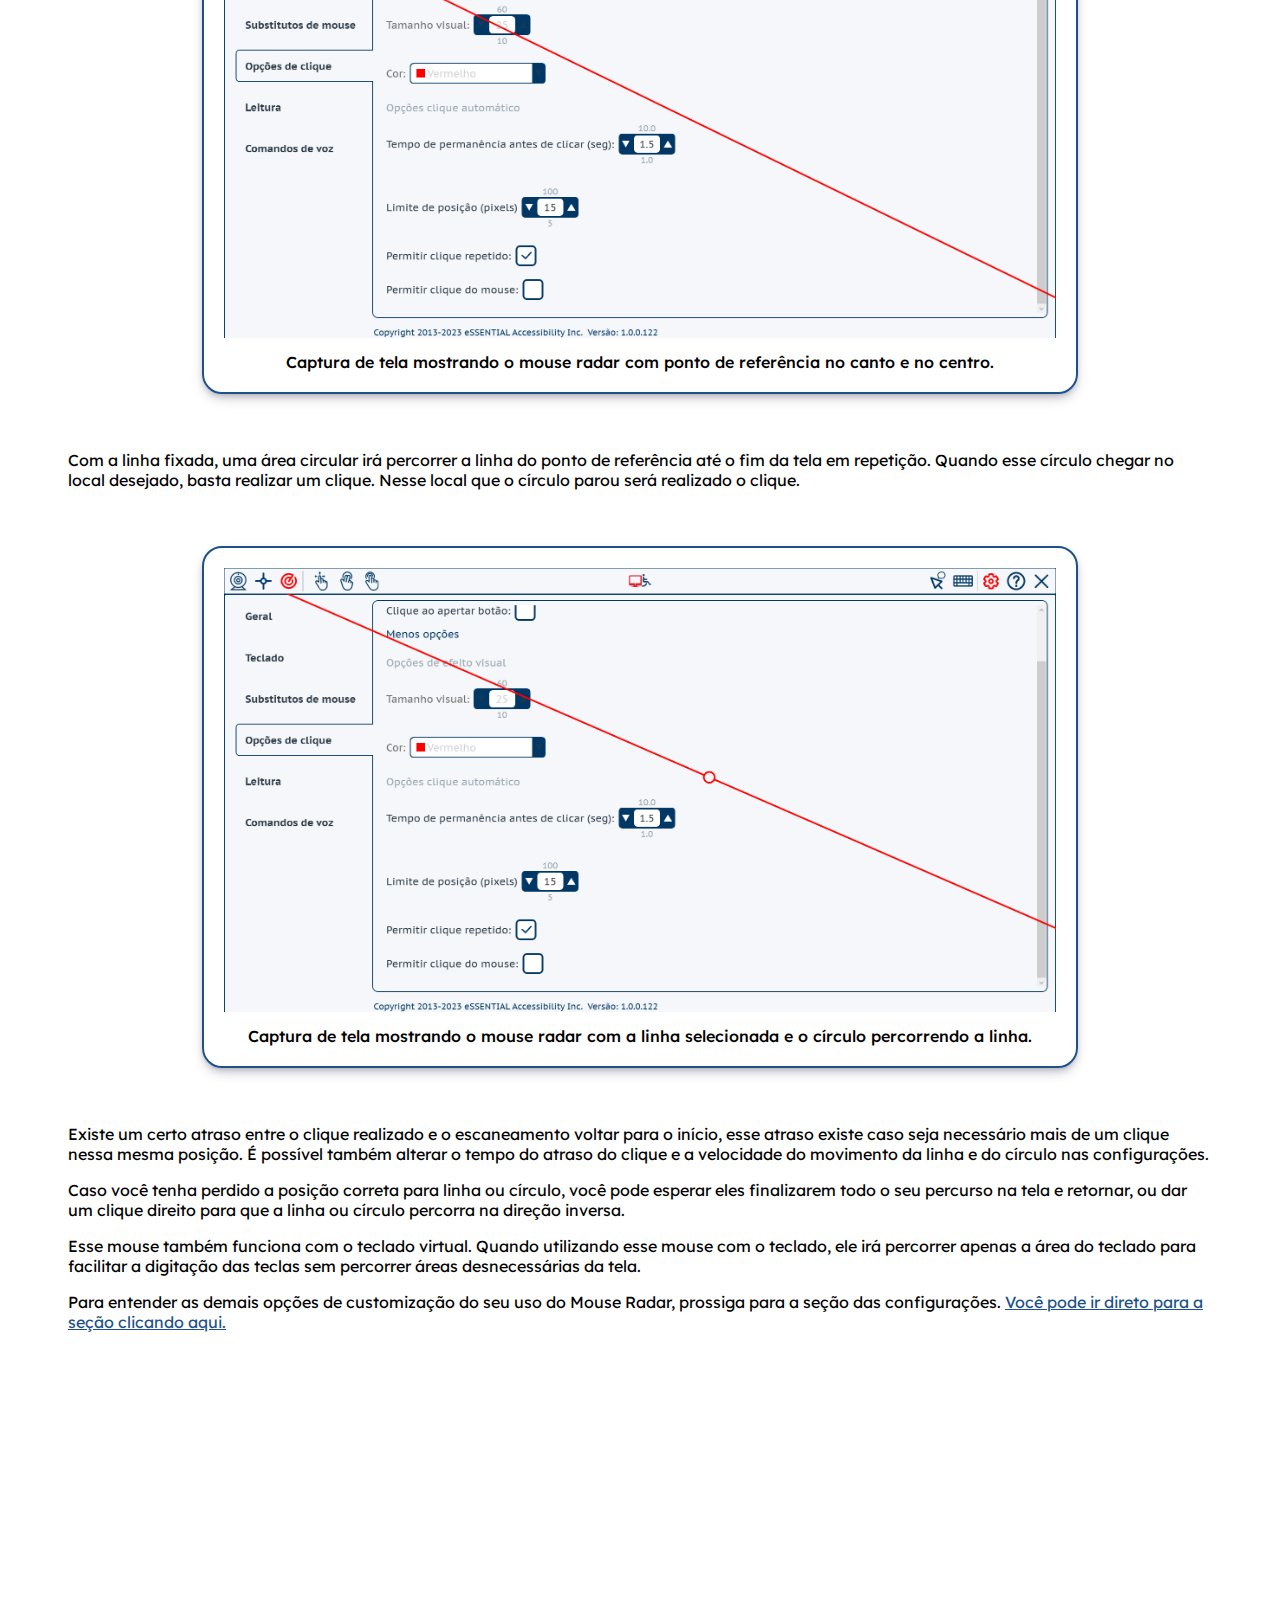
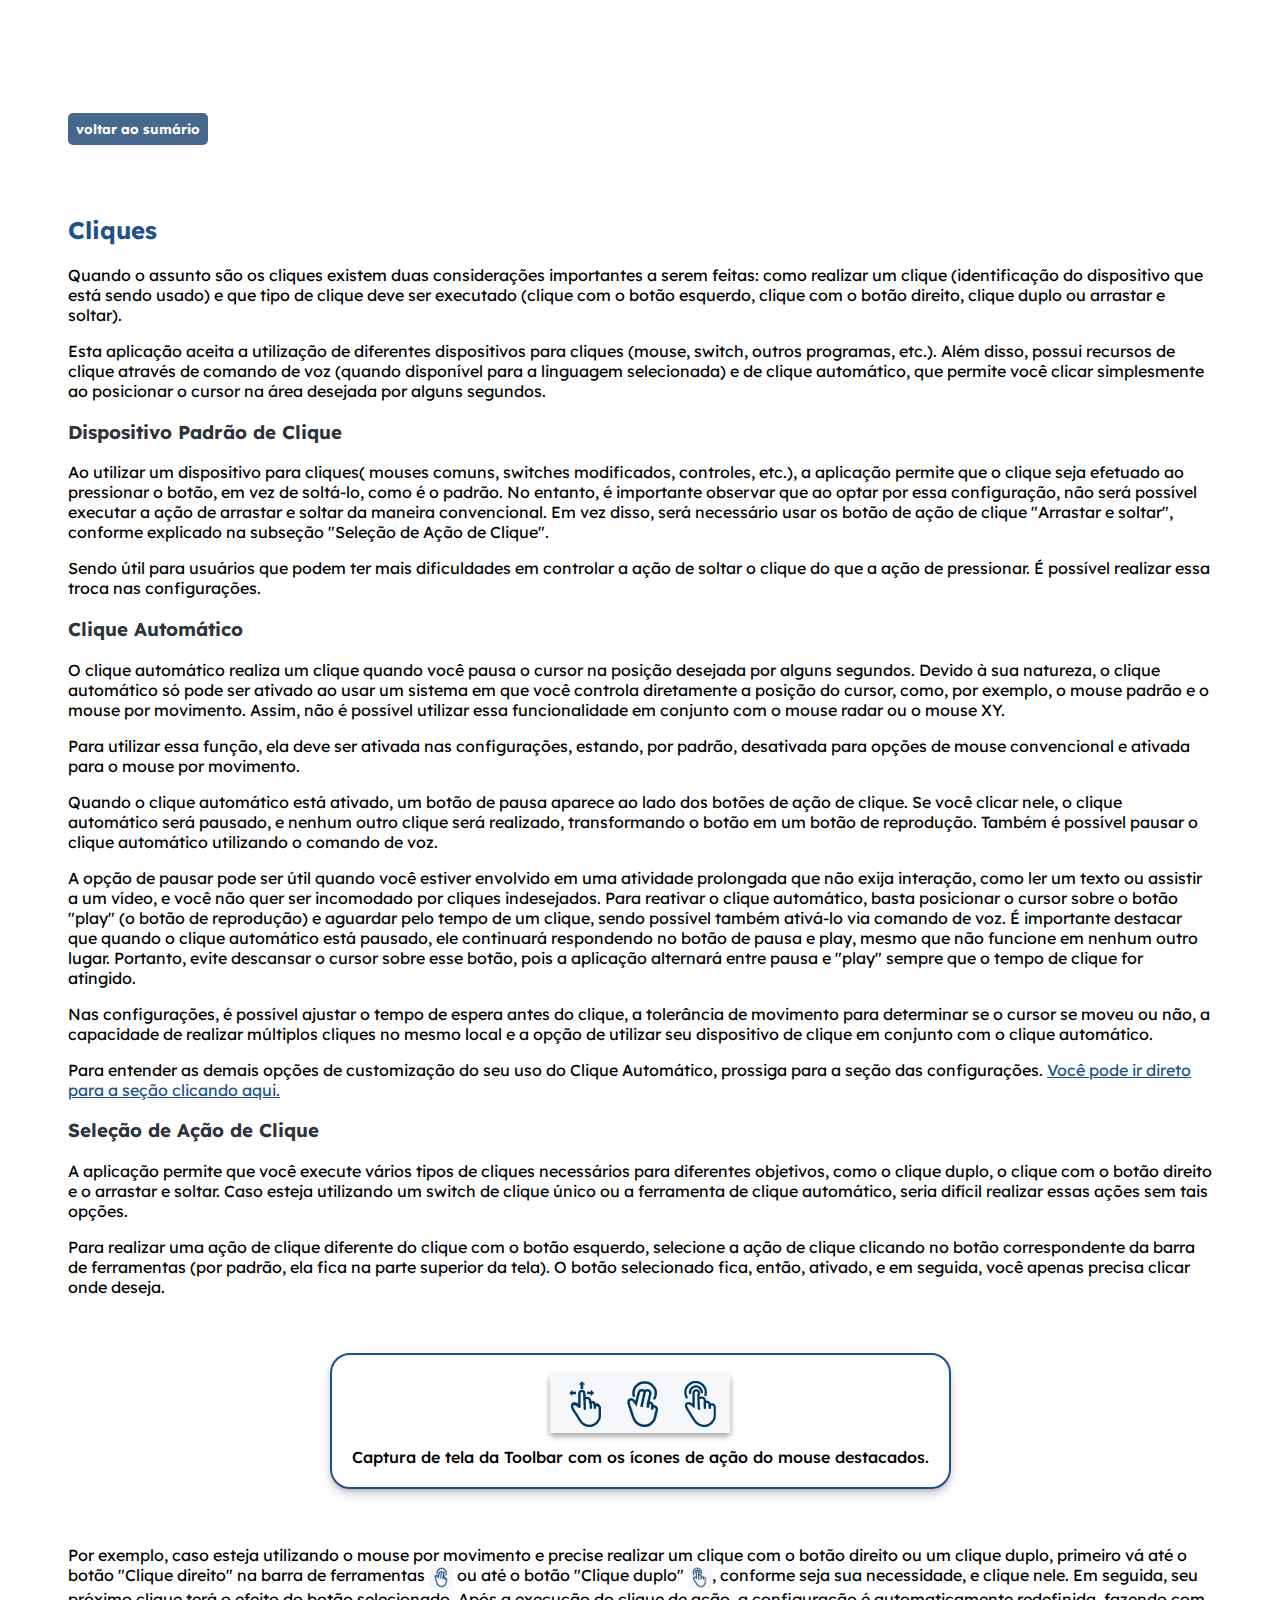
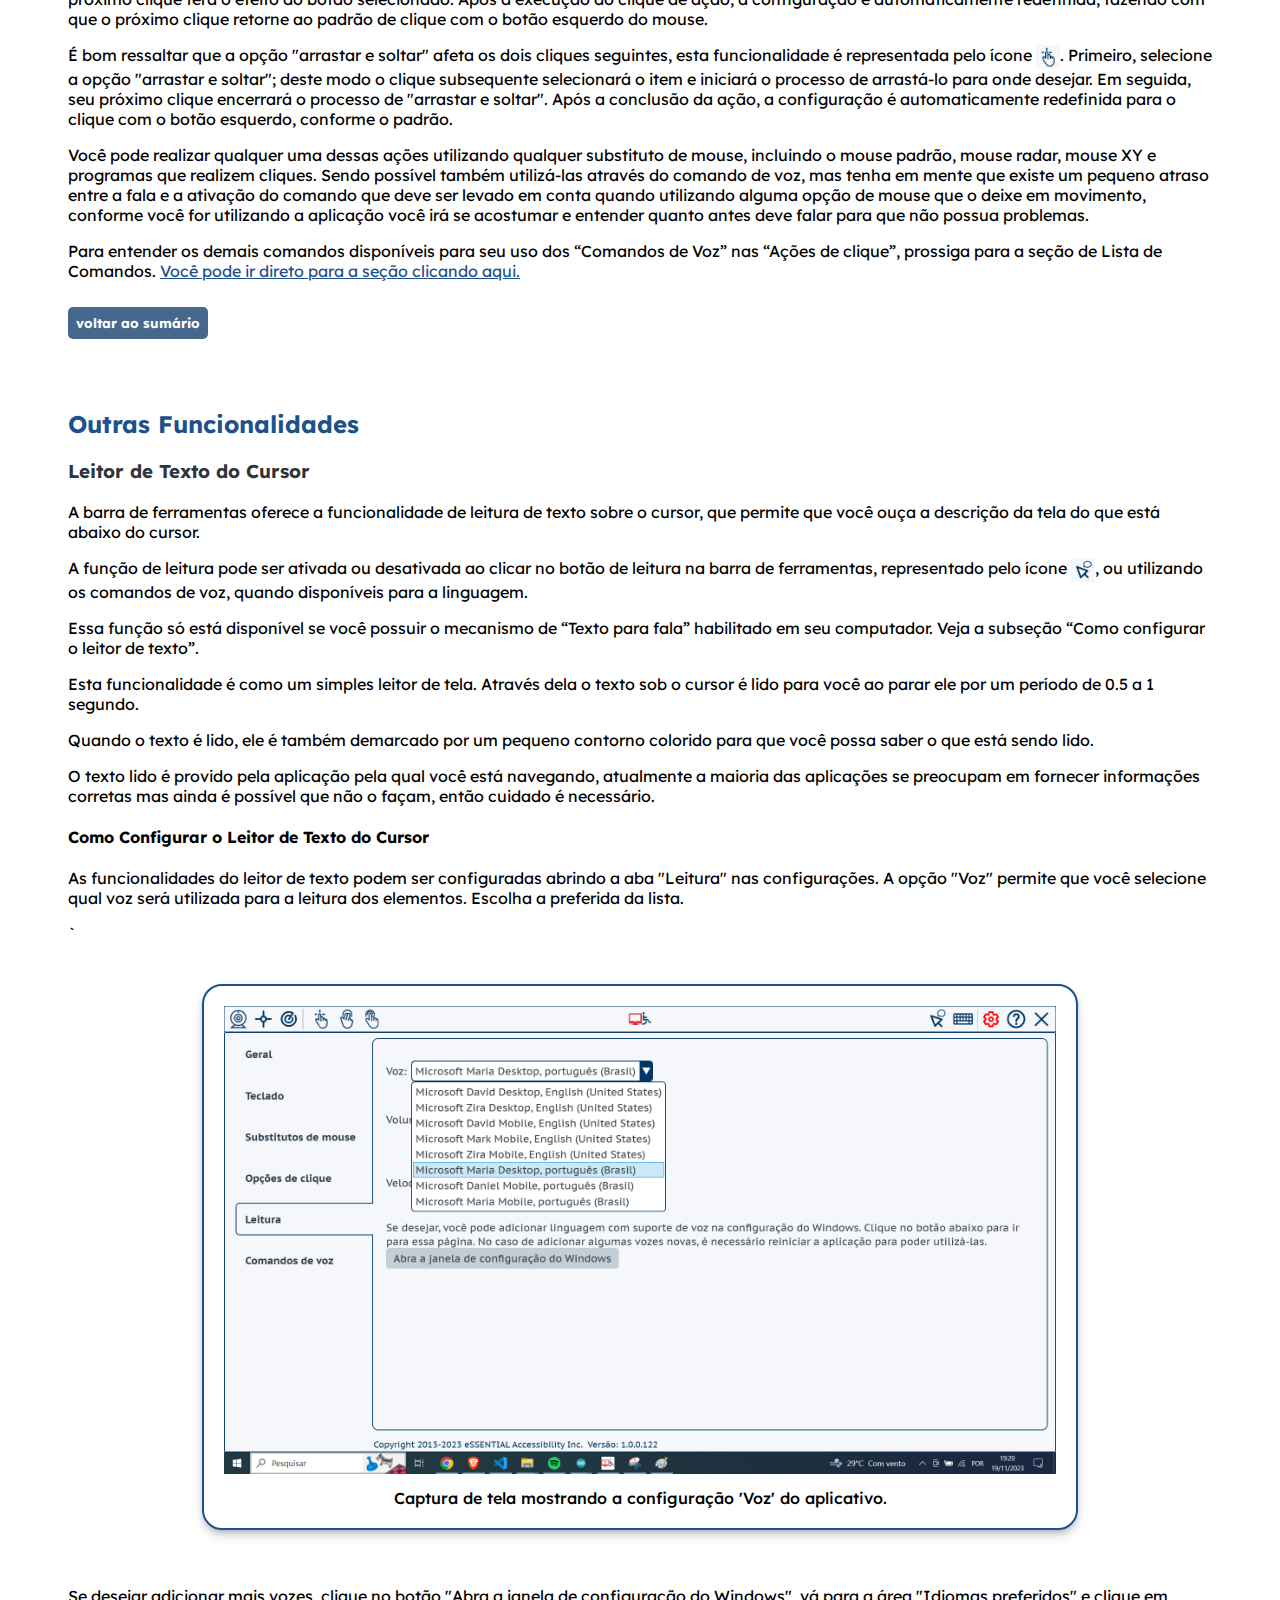
==== commit ffed55b2: "Att título vídeos" ====
--- a/index.html
+++ b/index.html
@@ -46,7 +46,7 @@
 			</h1>
 		</header>
 		<nav>
-			<div style="display: flex; align-items: center; ">
+			<div style="display: flex; align-items: center">
 				<h2 class="sumario_titulo">Sumário</h2>
 				<button
 					aria-label="Botão exibir ou esconder sumário"
@@ -389,7 +389,7 @@
 										src="images/(ID36)ícone do hands-free mouse.PNG"
 										alt="Ícone representando o mouse por movimento"
 										class="table-icons"
-									tabindex="0"
+										tabindex="0"
 									/>
 								</td>
 								<td>Mouse por movimento</td>
@@ -400,7 +400,7 @@
 										src="images/(ID37)ícone do mouse xy.PNG"
 										alt="Ícone representando o mouse XY"
 										class="table-icons"
-									tabindex="0"
+										tabindex="0"
 									/>
 								</td>
 								<td>Mouse XY</td>
@@ -411,7 +411,7 @@
 										src="images/(ID38)ícone do mouse radar.PNG"
 										alt="Ícone representando o mouse radar"
 										class="table-icons"
-									tabindex="0"
+										tabindex="0"
 									/>
 								</td>
 								<td>Mouse radar</td>
@@ -422,7 +422,7 @@
 										src="images/(ID12)Arrastar e soltar.PNG"
 										alt="Ícone representando arrastar e soltar"
 										class="table-icons"
-									tabindex="0"
+										tabindex="0"
 									/>
 								</td>
 								<td>Arrastar e soltar</td>
@@ -433,7 +433,7 @@
 										src="images/(ID10)Clique direito.PNG"
 										alt="Ícone representando o clique com o botão direito"
 										class="table-icons"
-									tabindex="0"
+										tabindex="0"
 									/>
 								</td>
 								<td>Clique com o botão direito</td>
@@ -444,7 +444,7 @@
 										src="images/(ID11)Clique duplo.PNG"
 										alt="Ícone representando o clique duplo"
 										class="table-icons"
-									tabindex="0"
+										tabindex="0"
 									/>
 								</td>
 								<td>Clique duplo</td>
@@ -455,7 +455,7 @@
 										src="images/(ID20)Icone comando de voz.PNG"
 										alt="Ícone representando o comando de voz"
 										class="table-icons"
-									tabindex="0"
+										tabindex="0"
 									/>
 								</td>
 								<td>Comando de voz</td>
@@ -466,7 +466,7 @@
 										src="images/(ID13)Speech over.PNG"
 										alt="Ícone representando o leitor de textos do cursor"
 										class="table-icons"
-									tabindex="0"
+										tabindex="0"
 									/>
 								</td>
 								<td>Leitor de Texto do Cursor</td>
@@ -477,7 +477,7 @@
 										src="images/(ID39)ícone de teclado virtual.PNG"
 										alt="Ícone representando o teclado virtual"
 										class="table-icons"
-									tabindex="0"
+										tabindex="0"
 									/>
 								</td>
 								<td>Teclado virtual</td>
@@ -488,7 +488,7 @@
 										src="images/(ID40)ícone de Configurações.PNG"
 										alt="Ícone representando configurações"
 										class="table-icons"
-									tabindex="0"
+										tabindex="0"
 									/>
 								</td>
 								<td>Configurações</td>
@@ -499,7 +499,7 @@
 										src="images/(ID41)ícone de Ajuda.PNG"
 										alt="Ícone representando o serviço de ajuda"
 										class="table-icons"
-									tabindex="0"
+										tabindex="0"
 									/>
 								</td>
 								<td>Ajuda</td>
@@ -510,7 +510,7 @@
 										src="images/(ID42)ícone de sair do aplicativo.PNG"
 										alt="Ícone representando o botão de sair do aplicativo"
 										class="table-icons"
-									tabindex="0"
+										tabindex="0"
 									/>
 								</td>
 								<td>Sair do aplicativo</td>
@@ -686,7 +686,7 @@
 							width="560"
 							height="315"
 							src="https://www.youtube.com/embed/ealSGVEx35k?si=5ZsnI4L2q_r6urJw"
-							title="YouTube video Tutorial teclado"
+							title="Video Tutorial teclado Youtube"
 							frameborder="0"
 							allow="accelerometer; autoplay; clipboard-write; encrypted-media; gyroscope; picture-in-picture; web-share"
 							allowfullscreen
@@ -762,11 +762,10 @@
 					</p>
 					<div class="video_caixa">
 						<iframe
-							class="video"
 							width="560"
 							height="315"
-							src="https://www.youtube.com/embed/IVK5D5kj3pE?si=3Ni1hd6SNIv_y-ef"
-							title="YouTube video player"
+							src="https://www.youtube.com/embed/tV6xFMdEUlA?si=Z3TPb-VKMl7XFzuA"
+							title="Vídeo tutorial mouse padrão youtube"
 							frameborder="0"
 							allow="accelerometer; autoplay; clipboard-write; encrypted-media; gyroscope; picture-in-picture; web-share"
 							allowfullscreen
@@ -825,8 +824,8 @@
 								alt="Captura de tela mostrando o processo de calibração do mouse por movimento."
 							/>
 							<figcaption>
-								Captura de tela mostrando o processo de calibração
-								do mouse por movimento.
+								Captura de tela mostrando o processo de
+								calibração do mouse por movimento.
 							</figcaption>
 						</figure>
 					</div>
@@ -876,7 +875,7 @@
 							width="560"
 							height="315"
 							src="https://www.youtube.com/embed/pamGMdxl_wg?si=TqQdm3Tz9OggZSOR"
-							title="YouTube video player"
+							title="Vídeo tutorial mouse por movimento Youtube"
 							frameborder="0"
 							allow="accelerometer; autoplay; clipboard-write; encrypted-media; gyroscope; picture-in-picture; web-share"
 							allowfullscreen
@@ -921,8 +920,8 @@
 								alt="Captura de tela mostrando a utilização do mouse XY - Linha horizontal"
 							/>
 							<figcaption>
-								Captura de tela mostrando a utilização do mouse XY -
-								Linha horizontal
+								Captura de tela mostrando a utilização do mouse
+								XY - Linha horizontal
 							</figcaption>
 						</figure>
 					</div>
@@ -944,8 +943,8 @@
 								alt="Captura de tela mostrando a utilização do mouse XY - Linha vertical"
 							/>
 							<figcaption>
-								Captura de tela mostrando a utilização do mouse XY -
-								Linha vertical
+								Captura de tela mostrando a utilização do mouse
+								XY - Linha vertical
 							</figcaption>
 						</figure>
 					</div>
@@ -987,7 +986,7 @@
 							width="560"
 							height="315"
 							src="https://www.youtube.com/embed/TrgOt2_rSMs?si=FUf1rR7QKFZUdrLx"
-							title="YouTube video player"
+							title="Vídeo tutorial mouse X Y Youtube"
 							frameborder="0"
 							allow="accelerometer; autoplay; clipboard-write; encrypted-media; gyroscope; picture-in-picture; web-share"
 							allowfullscreen
@@ -1036,8 +1035,8 @@
 								alt="Captura de tela mostrando o mouse radar com ponto de referência no canto e no centro."
 							/>
 							<figcaption>
-								Captura de tela mostrando o mouse radar com ponto de
-								referência no canto e no centro.
+								Captura de tela mostrando o mouse radar com
+								ponto de referência no canto e no centro.
 							</figcaption>
 						</figure>
 					</div>
@@ -1057,8 +1056,9 @@
 								alt="Captura de tela mostrando o mouse radar com a linha selecionada e o círculo percorrendo a linha."
 							/>
 							<figcaption>
-								Captura de tela mostrando o mouse radar com a linha
-								selecionada e o círculo percorrendo a linha.
+								Captura de tela mostrando o mouse radar com a
+								linha selecionada e o círculo percorrendo a
+								linha.
 							</figcaption>
 						</figure>
 					</div>
@@ -1100,7 +1100,7 @@
 							width="560"
 							height="315"
 							src="https://www.youtube.com/embed/ay0mgoypcxY?si=FxvBtPpcfOoulmMJ"
-							title="YouTube video player"
+							title="Vídeo tutorial mouse radar YouTube"
 							frameborder="0"
 							allow="accelerometer; autoplay; clipboard-write; encrypted-media; gyroscope; picture-in-picture; web-share"
 							allowfullscreen
@@ -1202,10 +1202,11 @@
 						aguardar pelo tempo de um clique, sendo possível também
 						ativá-lo via comando de voz. É importante destacar que
 						quando o clique automático está pausado, ele continuará
-						respondendo no botão de pausa e <span lang="en">play</span>,
-						mesmo que não funcione em nenhum outro lugar. Portanto, 
-						evite descansar o cursor sobre esse botão, pois a aplicação
-						alternará entre pausa e <span lang="en">"play"</span> 
+						respondendo no botão de pausa e
+						<span lang="en">play</span>, mesmo que não funcione em
+						nenhum outro lugar. Portanto, evite descansar o cursor
+						sobre esse botão, pois a aplicação alternará entre pausa
+						e <span lang="en">"play"</span>
 						sempre que o tempo de clique for atingido.
 					</p>
 
@@ -1253,12 +1254,12 @@
 							<img
 								src="images/(ID09)toolbar com os ícones de ação de mouse destacados.PNG"
 								alt="Captura de tela da Toolbar com os ícones de ação do mouse destacados."
-							tabindex="0"
+								tabindex="0"
 								class="mouse-toolbar-img"
 							/>
 							<figcaption>
-								Captura de tela da Toolbar com os ícones de ação do
-								mouse destacados.
+								Captura de tela da Toolbar com os ícones de ação
+								do mouse destacados.
 							</figcaption>
 						</figure>
 					</div>
@@ -1274,7 +1275,7 @@
 							><img
 								src="images/(ID10)Clique direito.PNG"
 								alt="Ícone represetnando o clique com o botão direito do mouse."
-							tabindex="0"
+								tabindex="0"
 						/></span>
 						ou até o botão "Clique duplo"
 						<span
@@ -1283,7 +1284,7 @@
 							><img
 								src="images/(ID11)Clique duplo.PNG"
 								alt="Ícone representando clique duplo."
-							tabindex="0" /></span
+								tabindex="0" /></span
 						>, conforme seja sua necessidade, e clique nele. Em
 						seguida, seu próximo clique terá o efeito do botão
 						selecionado. Após a execução do clique de ação, a
@@ -1302,7 +1303,7 @@
 							><img
 								src="images/(ID12)Arrastar e soltar.PNG"
 								alt="Ícone representando arrastar e soltar."
-							tabindex="0" /></span
+								tabindex="0" /></span
 						>. Primeiro, selecione a opção "arrastar e soltar";
 						deste modo o clique subsequente selecionará o item e
 						iniciará o processo de arrastá-lo para onde desejar. Em
@@ -1362,7 +1363,7 @@
 							><img
 								src="images/(ID13)Speech over.PNG"
 								alt="Ícone representando o leitor de textos do cursor."
-							tabindex="0" /></span
+								tabindex="0" /></span
 						>, ou utilizando os comandos de voz, quando disponíveis
 						para a linguagem.
 					</p>
@@ -1410,8 +1411,8 @@
 								alt="Captura de tela mostrando a configuração 'Voz' do aplicativo."
 							/>
 							<figcaption>
-								Captura de tela mostrando a configuração 'Voz' do
-								aplicativo.
+								Captura de tela mostrando a configuração 'Voz'
+								do aplicativo.
 							</figcaption>
 						</figure>
 					</div>
@@ -1447,7 +1448,7 @@
 							><img
 								src="images/(ID16)símbolo de conversão de texto em fala.PNG"
 								alt="Ícone representando o símbolo de conversão de texto em fala."
-							tabindex="0"
+								tabindex="0"
 						/></span>
 						ao lado do nome da língua). Após selecionar a linguagem,
 						clique em avançar e, em seguida, em instalar. Após a
@@ -1462,8 +1463,8 @@
 								alt="Captura de tela mostrando a instalação de um novo idioma."
 							/>
 							<figcaption>
-								Captura de tela mostrando a instalação de um novo
-								idioma.
+								Captura de tela mostrando a instalação de um
+								novo idioma.
 							</figcaption>
 						</figure>
 					</div>
@@ -1475,8 +1476,8 @@
 								alt="Captura de tela mostrando o idioma a ser instalado selecionado."
 							/>
 							<figcaption>
-								Captura de tela mostrando o idioma a ser instalado
-								selecionado.
+								Captura de tela mostrando o idioma a ser
+								instalado selecionado.
 							</figcaption>
 						</figure>
 					</div>
@@ -1488,8 +1489,8 @@
 								alt="Captura de tela mostrando a instalação de um novo idioma após clicar em 'Avançar'."
 							/>
 							<figcaption>
-								Captura de tela mostrando a instalação de um novo
-								idioma após clicar em 'Avançar'.
+								Captura de tela mostrando a instalação de um
+								novo idioma após clicar em 'Avançar'.
 							</figcaption>
 						</figure>
 					</div>
@@ -1547,7 +1548,7 @@
 							><img
 								src="images/(ID20)Icone comando de voz.PNG"
 								alt="Ícone representando o comando de voz."
-							tabindex="0"
+								tabindex="0"
 						/></span>
 						na barra de ferramentas. Quando habilitado, o ícone do
 						comando é destacado.
@@ -1624,7 +1625,7 @@
 							><img
 								src="images/(ID21)símbolo Reconhecimento de fala.PNG"
 								alt="Ícone representando o reconhecimento de fala."
-							tabindex="0"
+								tabindex="0"
 						/></span>
 						ao lado do nome da língua). Após selecionar o idioma,
 						clique em avançar e, em seguida, em instalar. Após a
@@ -1642,8 +1643,8 @@
 								alt="Captura de tela mostrando a instalação de um novo idioma."
 							/>
 							<figcaption>
-								Captura de tela mostrando a instalação de um novo
-								idioma.
+								Captura de tela mostrando a instalação de um
+								novo idioma.
 							</figcaption>
 						</figure>
 					</div>
@@ -1655,8 +1656,8 @@
 								alt="Captura de tela mostrando o idioma a ser instalado selecionado."
 							/>
 							<figcaption>
-								Captura de tela mostrando o idioma a ser instalado
-								selecionado.
+								Captura de tela mostrando o idioma a ser
+								instalado selecionado.
 							</figcaption>
 						</figure>
 					</div>
@@ -1668,8 +1669,8 @@
 								alt="Captura de tela mostrando a instalação de um novo idioma após clicar em 'Avançar'."
 							/>
 							<figcaption>
-								Captura de tela mostrando a instalação de um novo
-								idioma após clicar em 'Avançar'.
+								Captura de tela mostrando a instalação de um
+								novo idioma após clicar em 'Avançar'.
 							</figcaption>
 						</figure>
 					</div>
@@ -1711,8 +1712,8 @@
 								alt="Captura de tela mostrando a tela de configurações gerais."
 							/>
 							<figcaption>
-								Captura de tela mostrando a tela de configurações
-								gerais.
+								Captura de tela mostrando a tela de
+								configurações gerais.
 							</figcaption>
 						</figure>
 					</div>
@@ -1720,13 +1721,17 @@
 					<h3>Idioma</h3>
 					<p>
 						Você pode selecionar em qual idioma você gostaria que o
-						<span 
-							  aria-label="essential"
-							  lang="en">eSSENTIAL</span>
-						<span lang="en">Accessibility</span> esteja. 
-						Por padrão, ele irá iniciar com o idioma do seu sistema 
-						se possível, caso não seja possível o padrão será o 
-						Inglês/<span lang="en">English</span>.
+						<span
+							aria-label="essential"
+							lang="en"
+							>eSSENTIAL</span
+						>
+						<span lang="en">Accessibility</span> esteja. Por padrão,
+						ele irá iniciar com o idioma do seu sistema se possível,
+						caso não seja possível o padrão será o Inglês/<span
+							lang="en"
+							>English</span
+						>.
 					</p>
 
 					<h4>Posição da barra de ferramentas</h4>
@@ -1740,11 +1745,14 @@
 					<h4>Substitutos de mouse ativado na inicialização</h4>
 					<p>
 						Você pode selecionar qual mouse estará ativado quando o
-						<span aria-label="essential"
-							  lang="en">eSSENTIAL</span>
-						<span lang="en">Accessibility</span> for iniciado 
-						entre o mouse comum e as alternativas de mouse ofertadas 
-						pelo aplicativo.
+						<span
+							aria-label="essential"
+							lang="en"
+							>eSSENTIAL</span
+						>
+						<span lang="en">Accessibility</span> for iniciado entre
+						o mouse comum e as alternativas de mouse ofertadas pelo
+						aplicativo.
 					</p>
 
 					<h4>A cor dos botões ativos</h4>
@@ -1757,22 +1765,30 @@
 					<p>
 						Selecionar essa opção fará com que toda vez que você
 						ligue seu computador o aplicativo do
-						<span aria-label="essential"
-							  lang="en">eSSENTIAL</span>
-						<span lang="en">Accessibility</span> seja iniciado 
-						sem que você tenha que manualmente abri-lo.
+						<span
+							aria-label="essential"
+							lang="en"
+							>eSSENTIAL</span
+						>
+						<span lang="en">Accessibility</span> seja iniciado sem
+						que você tenha que manualmente abri-lo.
 					</p>
 
 					<h4>Ativar arquivo de log</h4>
 					<p>
 						Essa opção não deverá ser tocada sem o pedido do time de
 						suporte do
-						<span aria-label="essential"
-							  lang="en">eSSENTIAL</span>
-						<span lang="en">Accessibility</span>. Ela é utilizada 
-						para caso você tenha problemas ao usar o aplicativo e entre
-						em contato com o suporte através do email
-						<a href="mailto:support@essentialaccessibility.com">support@essentialaccessibility.com</a>.
+						<span
+							aria-label="essential"
+							lang="en"
+							>eSSENTIAL</span
+						>
+						<span lang="en">Accessibility</span>. Ela é utilizada
+						para caso você tenha problemas ao usar o aplicativo e
+						entre em contato com o suporte através do email
+						<a href="mailto:support@essentialaccessibility.com"
+							>support@essentialaccessibility.com</a
+						>.
 					</p>
 
 					<h4>
@@ -1793,8 +1809,8 @@
 								alt="Captura de tela mostrando a tela de configurações do teclado."
 							/>
 							<figcaption>
-								Captura de tela mostrando a tela de configurações do
-								teclado.
+								Captura de tela mostrando a tela de
+								configurações do teclado.
 							</figcaption>
 						</figure>
 					</div>
@@ -1811,11 +1827,14 @@
 					<p>
 						Quando essa opção estiver ativada, o teclado virtual
 						utilizado será o da
-						<span aria-label="essential"
-							  lang="en">eSSENTIAL</span>
-						<span lang="en">Accessibility</span>. Quando essa
-						opção estiver desativada, ele utilizará o teclado do
-						próprio sistema Windows.
+						<span
+							aria-label="essential"
+							lang="en"
+							>eSSENTIAL</span
+						>
+						<span lang="en">Accessibility</span>. Quando essa opção
+						estiver desativada, ele utilizará o teclado do próprio
+						sistema Windows.
 					</p>
 
 					<h4>Layout</h4>
@@ -1823,15 +1842,17 @@
 						Você pode selecionar qual o modelo de disposição das
 						teclas você deseja ter para o seu teclado. Por padrão
 						ele irá iniciar com o layout utilizado pelo seu sistema,
-						caso ele não seja possível, o padrão será o
-						Inglês/<span lang="en">English</span>.
+						caso ele não seja possível, o padrão será o Inglês/<span
+							lang="en"
+							>English</span
+						>.
 					</p>
 
 					<h4>Largura do fator de zoom (%)</h4>
 					<p>
 						Essa opção permite que você altere individualmente a
 						largura do teclado. No próprio teclado virtual existem
-						botões “+” (mais) e “-” (menos) que alteram a largura e 
+						botões “+” (mais) e “-” (menos) que alteram a largura e
 						a altura em conjunto.
 					</p>
 
@@ -1839,8 +1860,8 @@
 					<p>
 						Essa opção permite que você altere individualmente a
 						altura do teclado. No próprio teclado virtual existem
-						botões “+” (mais) e “-” (menos) que alteram a altura e 
-						a largura em conjunto.
+						botões “+” (mais) e “-” (menos) que alteram a altura e a
+						largura em conjunto.
 					</p>
 				</section>
 				<section id="subtopic6_3">
@@ -1853,8 +1874,8 @@
 								alt="Captura de tela mostrando a tela de substitutos de mouse."
 							/>
 							<figcaption>
-								Captura de tela mostrando a tela de substitutos de
-								mouse.
+								Captura de tela mostrando a tela de substitutos
+								de mouse.
 							</figcaption>
 						</figure>
 					</div>
@@ -1932,8 +1953,8 @@
 								alt="Captura de tela mostrando a configuração do mouse visual (parte 1)."
 							/>
 							<figcaption>
-								Captura de tela mostrando a configuração do mouse
-								visual (parte 1).
+								Captura de tela mostrando a configuração do
+								mouse visual (parte 1).
 							</figcaption>
 						</figure>
 					</div>
@@ -1945,8 +1966,8 @@
 								alt="Captura de tela mostrando a configuração do mouse visual (parte 2)."
 							/>
 							<figcaption>
-								Captura de tela mostrando a configuração do mouse
-								visual (parte 2).
+								Captura de tela mostrando a configuração do
+								mouse visual (parte 2).
 							</figcaption>
 						</figure>
 					</div>
@@ -1958,16 +1979,16 @@
 								alt="Captura de tela mostrando a configuração do mouse visual (parte 3)."
 							/>
 							<figcaption>
-								Captura de tela mostrando a configuração do mouse
-								visual (parte 3).
+								Captura de tela mostrando a configuração do
+								mouse visual (parte 3).
 							</figcaption>
 						</figure>
 					</div>
 
 					<h4><span lang="en">WebCam</span></h4>
 					<p>
-						Permite escolher qual <span lang="en">webcam</span> será utilizada quando o
-						mouse por movimento for ativado.
+						Permite escolher qual <span lang="en">webcam</span> será
+						utilizada quando o mouse por movimento for ativado.
 					</p>
 
 					<h4>A configuração da área</h4>
@@ -2079,7 +2100,7 @@
 				</section>
 				<section id="subtopic6_5">
 					<h3>Configurações do Mouse XY</h3>
-					
+
 					<div class="div-centralizada">
 						<figure>
 							<img
@@ -2087,8 +2108,8 @@
 								alt="Captura de tela mostrando a configuração do mouse XY."
 							/>
 							<figcaption>
-								Captura de tela mostrando a configuração do mouse
-								XY.
+								Captura de tela mostrando a configuração do
+								mouse XY.
 							</figcaption>
 						</figure>
 					</div>
@@ -2154,8 +2175,8 @@
 								alt="Captura de tela mostrando a configuração do mouse radar (parte 1)."
 							/>
 							<figcaption>
-								Captura de tela mostrando a configuração do mouse
-								radar (parte 1).
+								Captura de tela mostrando a configuração do
+								mouse radar (parte 1).
 							</figcaption>
 						</figure>
 					</div>
@@ -2167,8 +2188,8 @@
 								alt="Captura de tela mostrando a configuração do mouse radar (parte 2)."
 							/>
 							<figcaption>
-								Captura de tela mostrando a configuração do mouse
-								radar (parte 2).
+								Captura de tela mostrando a configuração do
+								mouse radar (parte 2).
 							</figcaption>
 						</figure>
 					</div>
@@ -2239,8 +2260,8 @@
 								alt="Captura de tela mostrando a configuração de opções de cliques (parte 1)."
 							/>
 							<figcaption>
-								Captura de tela mostrando a configuração de opções
-								de cliques (parte 1).
+								Captura de tela mostrando a configuração de
+								opções de cliques (parte 1).
 							</figcaption>
 						</figure>
 					</div>
@@ -2252,8 +2273,8 @@
 								alt="Captura de tela mostrando a configuração de opções de cliques (parte 2)."
 							/>
 							<figcaption>
-								Captura de tela mostrando a configuração de opções
-								de cliques (parte 2).
+								Captura de tela mostrando a configuração de
+								opções de cliques (parte 2).
 							</figcaption>
 						</figure>
 					</div>
@@ -2349,10 +2370,13 @@
 					<h4>Volume (%)</h4>
 					<p>
 						Permite alterar o volume de leitura realizado pelo
-						<span aria-label="essential"
-							  lang="en">eSSENTIAL</span>
-						<span lang="en">Accessibility</span> comparado 
-						com o volume do seu aúdio.
+						<span
+							aria-label="essential"
+							lang="en"
+							>eSSENTIAL</span
+						>
+						<span lang="en">Accessibility</span> comparado com o
+						volume do seu aúdio.
 					</p>
 
 					<h4>Velocidade de leitura</h4>
@@ -2408,7 +2432,8 @@
 							/>
 							<figcaption>
 								Captura de tela mostrando as configurações de
-								comandos de voz para inglês com pacote instalado.
+								comandos de voz para inglês com pacote
+								instalado.
 							</figcaption>
 						</figure>
 					</div>
@@ -2421,7 +2446,7 @@
 
 					<h4><span lang="en">Show Commands</span></h4>
 					<p>
-						Abre uma página <span lang="en">web</span> contendo os 
+						Abre uma página <span lang="en">web</span> contendo os
 						comandos aceitos pelo aplicativo.
 					</p>
 
@@ -2591,12 +2616,15 @@
 				<section id="subtopic7_2">
 					<h3>Atalhos</h3>
 
-					<p>Os atalhos aceitos pelo
-					<span
-						aria-label="essential"
-						lang="en"
-						>eSSENTIAL</span>
-					<span lang="en">Accessibility</span> são:</p>
+					<p>
+						Os atalhos aceitos pelo
+						<span
+							aria-label="essential"
+							lang="en"
+							>eSSENTIAL</span
+						>
+						<span lang="en">Accessibility</span> são:
+					</p>
 
 					<table
 						class="table table-striped table-bordered table-condensed"
@@ -2661,11 +2689,17 @@
 								<td>Inicia o mouse XY</td>
 							</tr>
 							<tr>
-								<td>"<span lang="en">Start radar mouse</span>"</td>
+								<td>
+									"<span lang="en">Start radar mouse</span>"
+								</td>
 								<td>Inicia o mouse radar</td>
 							</tr>
 							<tr>
-								<td>"<span lang="en">Start hands-free mouse</span>"</td>
+								<td>
+									"<span lang="en"
+										>Start hands-free mouse</span
+									>"
+								</td>
 								<td>Inicia o mouse por movimento</td>
 							</tr>
 							<tr>
@@ -2677,62 +2711,92 @@
 								<td>Realiza um clique</td>
 							</tr>
 							<tr>
-								<td>"<span lang="en">Enable speech over</span>"</td>
+								<td>
+									"<span lang="en">Enable speech over</span>"
+								</td>
 								<td>Habilita leitura de texto do cursor</td>
 							</tr>
 							<tr>
-								<td>"<span lang="en">Disable speech over</span>"</td>
+								<td>
+									"<span lang="en">Disable speech over</span>"
+								</td>
 								<td>Desabilita leitura de texto do cursor</td>
 							</tr>
 							<tr>
-								<td>"<span lang="en">Open keyboard</span>" ou "<span lang="en">Show keyboard</span>"</td>
+								<td>
+									"<span lang="en">Open keyboard</span>" ou
+									"<span lang="en">Show keyboard</span>"
+								</td>
 								<td>Abre teclado virtual</td>
 							</tr>
 							<tr>
-								<td>"<span lang="en">Close keyboard</span>" ou "<span lang="en">Hide keyboard</span>"</td>
+								<td>
+									"<span lang="en">Close keyboard</span>" ou
+									"<span lang="en">Hide keyboard</span>"
+								</td>
 								<td>Fecha teclado virtual</td>
 							</tr>
 							<tr>
 								<td>
-									"<span lang="en">Open settings</span>" ou "<span lang="en">Show settings</span>" 
-									ou "<span lang="en">Open options</span>" ou "<span lang="en">Show options</span>"
+									"<span lang="en">Open settings</span>" ou
+									"<span lang="en">Show settings</span>" ou
+									"<span lang="en">Open options</span>" ou
+									"<span lang="en">Show options</span>"
 								</td>
 								<td>Abre menu de configurações</td>
 							</tr>
 							<tr>
 								<td>
-									"<span lang="en">Close settings</span>" ou "<span lang="en">Close options</span>" 
-									ou "<span lang="en">Hide settings</span>" ou "<span lang="en">Hide Options</span>"
+									"<span lang="en">Close settings</span>" ou
+									"<span lang="en">Close options</span>" ou
+									"<span lang="en">Hide settings</span>" ou
+									"<span lang="en">Hide Options</span>"
 								</td>
 								<td>Fecha menu de configurações</td>
 							</tr>
 							<tr>
 								<td>
-									"<span lang="en">Show help</span>" ou "<span lang="en">Show user manual</span>" 
-									ou "<span lang="en">Open help</span>" ou "<span lang="en">Open user manual</span>"
+									"<span lang="en">Show help</span>" ou "<span
+										lang="en"
+										>Show user manual</span
+									>" ou "<span lang="en">Open help</span>" ou
+									"<span lang="en">Open user manual</span>"
 								</td>
 								<td>Abre a ajuda online em inglês</td>
 							</tr>
 							<tr>
-								<td>"<span lang="en">Show voice commands</span>"</td>
+								<td>
+									"<span lang="en">Show voice commands</span>"
+								</td>
 								<td>Mostra os comandos de voz disponíveis</td>
 							</tr>
 							<tr>
-								<td>"<span lang="en">Enable dictation</span>"</td>
+								<td>
+									"<span lang="en">Enable dictation</span>"
+								</td>
 								<td>Habilita modo discurso para texto</td>
 							</tr>
 							<tr>
-								<td>"<span lang="en">Disable dictation</span>"</td>
+								<td>
+									"<span lang="en">Disable dictation</span>"
+								</td>
 								<td>Desabilita modo discurso para texto</td>
 							</tr>
 							<tr>
-								<td>"<span lang="en">Exit</span>" ou "<span lang="en">Exit application</span>"</td>
+								<td>
+									"<span lang="en">Exit</span>" ou "<span
+										lang="en"
+										>Exit application</span
+									>"
+								</td>
 								<td>
 									Fecha o "<span
 										aria-label="essential"
 										lang="en"
 										>eSSENTIAL</span
-									>&nbsp;<span lang="en">Accessibility Windows Application</span>".
+									>&nbsp;<span lang="en"
+										>Accessibility Windows Application</span
+									>".
 								</td>
 							</tr>
 						</tbody>
@@ -2753,23 +2817,40 @@
 						<tbody>
 							<tr>
 								<td>"<span lang="en">OK</span>"</td>
-								<td>Clica no botão de "<span lang="en">OK</span>"</td>
+								<td>
+									Clica no botão de "<span lang="en">OK</span
+									>"
+								</td>
 							</tr>
 							<tr>
 								<td>"<span lang="en">Yes</span>"</td>
-								<td>Clica no botão de "<span lang="en">Yes</span>"</td>
+								<td>
+									Clica no botão de "<span lang="en">Yes</span
+									>"
+								</td>
 							</tr>
 							<tr>
 								<td>"<span lang="en">No</span>"</td>
-								<td>Clica no botão de "<span lang="en">No</span>"</td>
+								<td>
+									Clica no botão de "<span lang="en">No</span
+									>"
+								</td>
 							</tr>
 							<tr>
 								<td>"<span lang="en">Cancel</span>"</td>
-								<td>Clica no botão de "<span lang="en">Cancel</span>"</td>
+								<td>
+									Clica no botão de "<span lang="en"
+										>Cancel</span
+									>"
+								</td>
 							</tr>
 							<tr>
 								<td>"<span lang="en">Close</span>"</td>
-								<td>Clica no botão de "<span lang="en">Close</span>"</td>
+								<td>
+									Clica no botão de "<span lang="en"
+										>Close</span
+									>"
+								</td>
 							</tr>
 						</tbody>
 					</table>
@@ -2790,26 +2871,45 @@
 						<tbody>
 							<tr>
 								<td>
-									"<span lang="en">Reverse direction</span>" ou "<span lang="en">Change direction</span>"
+									"<span lang="en">Reverse direction</span>"
+									ou "<span lang="en">Change direction</span>"
 								</td>
 								<td>Reverte a direção de movimento do mouse</td>
 							</tr>
 							<tr>
-								<td>"<span lang="en">Faster</span>" ou "<span lang="en">Speed up</span>"</td>
+								<td>
+									"<span lang="en">Faster</span>" ou "<span
+										lang="en"
+										>Speed up</span
+									>"
+								</td>
 								<td>Aumenta a velocidade do cursor</td>
 							</tr>
 							<tr>
-								<td>"<span lang="en">Slower</span>" ou "<span lang="en">Speed down</span>"</td>
+								<td>
+									"<span lang="en">Slower</span>" ou "<span
+										lang="en"
+										>Speed down</span
+									>"
+								</td>
 								<td>Diminui a velocidade do cursor</td>
 							</tr>
 							<tr>
-								<td>"<span lang="en">High speed</span>" ou "<span lang="en">Maximum speed</span>"</td>
+								<td>
+									"<span lang="en">High speed</span>" ou
+									"<span lang="en">Maximum speed</span>"
+								</td>
 								<td>
 									Aumenta a velocidade do cursor para o máximo
 								</td>
 							</tr>
 							<tr>
-								<td>"<span lang="en">Low speed</span>" ou "<span lang="en">Minimum speed</span>"</td>
+								<td>
+									"<span lang="en">Low speed</span>" ou "<span
+										lang="en"
+										>Minimum speed</span
+									>"
+								</td>
 								<td>Diminui velocidade para o mínimo</td>
 							</tr>
 						</tbody>
@@ -2830,26 +2930,45 @@
 						<tbody>
 							<tr>
 								<td>
-									"<span lang="en">Reverse direction</span>" ou "<span lang="en">Change direction</span>"
+									"<span lang="en">Reverse direction</span>"
+									ou "<span lang="en">Change direction</span>"
 								</td>
 								<td>Reverte a direção de movimento do mouse</td>
 							</tr>
 							<tr>
-								<td>"<span lang="en">Faster</span>" ou "<span lang="en">Speed up</span>"</td>
+								<td>
+									"<span lang="en">Faster</span>" ou "<span
+										lang="en"
+										>Speed up</span
+									>"
+								</td>
 								<td>Aumenta a velocidade do cursor</td>
 							</tr>
 							<tr>
-								<td>"<span lang="en">Slower</span>" ou "<span lang="en">Speed down</span>"</td>
+								<td>
+									"<span lang="en">Slower</span>" ou "<span
+										lang="en"
+										>Speed down</span
+									>"
+								</td>
 								<td>Diminui a velocidade do cursor</td>
 							</tr>
 							<tr>
-								<td>"<span lang="en">High speed</span>" ou "<span lang="en">Maximum speed</span>"</td>
+								<td>
+									"<span lang="en">High speed</span>" ou
+									"<span lang="en">Maximum speed</span>"
+								</td>
 								<td>
 									Aumenta a velocidade do cursor para o máximo
 								</td>
 							</tr>
 							<tr>
-								<td>"<span lang="en">Low speed</span>" ou "<span lang="en">Minimum speed</span>"</td>
+								<td>
+									"<span lang="en">Low speed</span>" ou "<span
+										lang="en"
+										>Minimum speed</span
+									>"
+								</td>
 								<td>Diminui velocidade para o mínimo</td>
 							</tr>
 							<tr>
@@ -2869,15 +2988,24 @@
 								<td>Cursor começa se mexer para baixo</td>
 							</tr>
 							<tr>
-								<td>"<span lang="en">Go to A1</span>", "<span lang="en">Go to A2</span>" 
-									... "<span lang="en">Go to J10</span>"</td>
+								<td>
+									"<span lang="en">Go to A1</span>", "<span
+										lang="en"
+										>Go to A2</span
+									>" ... "<span lang="en">Go to J10</span>"
+								</td>
 								<td>
 									O cursor vai para a posição da grade
 									definida
 								</td>
 							</tr>
 							<tr>
-								<td>"<span lang="en">Stop</span>" ou "<span lang="en">Stop moving</span>"</td>
+								<td>
+									"<span lang="en">Stop</span>" ou "<span
+										lang="en"
+										>Stop moving</span
+									>"
+								</td>
 								<td>Para de mover o cursor</td>
 							</tr>
 							<tr>
@@ -2885,7 +3013,10 @@
 								<td>Mostra grade de posições do mouse</td>
 							</tr>
 							<tr>
-								<td>"<span lang="en">Show labels</span>" ou "<span lang="en">Show grid labels</span>"</td>
+								<td>
+									"<span lang="en">Show labels</span>" ou
+									"<span lang="en">Show grid labels</span>"
+								</td>
 								<td>
 									Mostra a nomenclatura das grade de posição
 								</td>
@@ -2895,13 +3026,17 @@
 								<td>Esconde a grade de posição do mouse</td>
 							</tr>
 							<tr>
-								<td>"<span lang="en">Show cross bars</span>"</td>
+								<td>
+									"<span lang="en">Show cross bars</span>"
+								</td>
 								<td>
 									Mostram as barras XY que seguem o cursor
 								</td>
 							</tr>
 							<tr>
-								<td>"<span lang="en">Hide cross bars</span>"</td>
+								<td>
+									"<span lang="en">Hide cross bars</span>"
+								</td>
 								<td>
 									Escondem as barras de XY que seguem o cursor
 								</td>
@@ -2924,23 +3059,37 @@
 						</thead>
 						<tbody>
 							<tr>
-								<td>"<span lang="en">Webcam calibration</span>"</td>
-								<td>Abre a calibração por <span lang="en">WebCam</span></td>
+								<td>
+									"<span lang="en">Webcam calibration</span>"
+								</td>
+								<td>
+									Abre a calibração por
+									<span lang="en">WebCam</span>
+								</td>
 							</tr>
 							<tr>
 								<td>"<span lang="en">Go to A</span>"</td>
 								<td>Leva o cursor para a posição A da grade</td>
 							</tr>
 							<tr>
-								<td>"<span lang="en">Go to A1</span>", "<span lang="en">Go to A2</span>" 
-									... "<span lang="en">Go to J10</span>"</td>
+								<td>
+									"<span lang="en">Go to A1</span>", "<span
+										lang="en"
+										>Go to A2</span
+									>" ... "<span lang="en">Go to J10</span>"
+								</td>
 								<td>
 									O cursor vai para a posição da grade
 									definida
 								</td>
 							</tr>
 							<tr>
-								<td>"<span lang="en">Stop</span>" ou "<span lang="en">Stop moving</span>"</td>
+								<td>
+									"<span lang="en">Stop</span>" ou "<span
+										lang="en"
+										>Stop moving</span
+									>"
+								</td>
 								<td>Para de mover o cursor</td>
 							</tr>
 							<tr>
@@ -2948,7 +3097,10 @@
 								<td>Mostra grade de posições do mouse</td>
 							</tr>
 							<tr>
-								<td>"<span lang="en">Show labels</span>" ou "<span lang="en">Show grid labels</span>"</td>
+								<td>
+									"<span lang="en">Show labels</span>" ou
+									"<span lang="en">Show grid labels</span>"
+								</td>
 								<td>
 									Mostra a nomenclatura das grade de posição
 								</td>
@@ -2958,13 +3110,17 @@
 								<td>Esconde a grade de posição do mouse</td>
 							</tr>
 							<tr>
-								<td>"<span lang="en">Show cross bars</span>"</td>
+								<td>
+									"<span lang="en">Show cross bars</span>"
+								</td>
 								<td>
 									Mostram as barras XY que seguem o cursor
 								</td>
 							</tr>
 							<tr>
-								<td>"<span lang="en">Hide cross bars</span>"</td>
+								<td>
+									"<span lang="en">Hide cross bars</span>"
+								</td>
 								<td>
 									Escondem as barras de XY que seguem o cursor
 								</td>
@@ -2986,27 +3142,40 @@
 						</thead>
 						<tbody>
 							<tr>
-								<td>"<span lang="en">Select left click</span>"</td>
+								<td>
+									"<span lang="en">Select left click</span>"
+								</td>
 								<td>Seleciona a ação de clique esquerdo</td>
 							</tr>
 							<tr>
-								<td>"<span lang="en">Select right click</span>"</td>
+								<td>
+									"<span lang="en">Select right click</span>"
+								</td>
 								<td>Seleciona a ação de clique direito</td>
 							</tr>
 							<tr>
-								<td>"<span lang="en">Select double click</span>"</td>
+								<td>
+									"<span lang="en">Select double click</span>"
+								</td>
 								<td>Seleciona a ação de clique duplo</td>
 							</tr>
 							<tr>
-								<td>"<span lang="en">Select drag and drop</span>"</td>
+								<td>
+									"<span lang="en">Select drag and drop</span
+									>"
+								</td>
 								<td>Seleciona a ação de arrastar e soltar</td>
 							</tr>
 							<tr>
-								<td>"<span lang="en">Pause autoclick</span>"</td>
+								<td>
+									"<span lang="en">Pause autoclick</span>"
+								</td>
 								<td>Pausa o clique automático</td>
 							</tr>
 							<tr>
-								<td>"<span lang="en">Resume autoclick</span>"</td>
+								<td>
+									"<span lang="en">Resume autoclick</span>"
+								</td>
 								<td>Reativa o clique automático</td>
 							</tr>
 						</tbody>
@@ -3026,20 +3195,29 @@
 						</thead>
 						<tbody>
 							<tr>
-								<td>"<span lang="en">Press A</span>", ..., "<span lang="en">Press Z</span>"</td>
+								<td>
+									"<span lang="en">Press A</span>", ...,
+									"<span lang="en">Press Z</span>"
+								</td>
 								<td>
 									Pressiona a tecla de letra do teclado
 									virtual
 								</td>
 							</tr>
 							<tr>
-								<td>"<span lang="en">Press number 0</span>", ..., "<span lang="en">Press number 9</span>"</td>
+								<td>
+									"<span lang="en">Press number 0</span>",
+									..., "<span lang="en">Press number 9</span>"
+								</td>
 								<td>Pressiona tecla de número</td>
 							</tr>
 							<tr>
 								<td>
-									"<span lang="en">Press first prediction</span>", ..., 
-									"<span lang="en">Press fifth prediction</span>"
+									"<span lang="en"
+										>Press first prediction</span
+									>", ..., "<span lang="en"
+										>Press fifth prediction</span
+									>"
 								</td>
 								<td>
 									Seleciona uma das opções da primeira a
@@ -3048,21 +3226,32 @@
 							</tr>
 							<tr>
 								<td>
-									"<span lang="en">Press</span> 'nome da tecla como a ferramenta de
-									leitura de texto do mouse fala'", exemplo: 
-									"<span lang="en">Press Enter</span>"
+									"<span lang="en">Press</span> 'nome da tecla
+									como a ferramenta de leitura de texto do
+									mouse fala'", exemplo: "<span lang="en"
+										>Press Enter</span
+									>"
 								</td>
 								<td>
 									Pressiona todas as outras teclas do teclado
-									virtual, no exemplo pressiona a tecla <span lang="en">Enter</span>
-								</td>
-							</tr>
-							<tr>
-								<td>"<span lang="en">Increase keyboard size</span>"</td>
+									virtual, no exemplo pressiona a tecla
+									<span lang="en">Enter</span>
+								</td>
+							</tr>
+							<tr>
+								<td>
+									"<span lang="en"
+										>Increase keyboard size</span
+									>"
+								</td>
 								<td>Aumenta o tamanho do teclado virtual</td>
 							</tr>
 							<tr>
-								<td>"<span lang="en">Decrease keyboard size</span>"</td>
+								<td>
+									"<span lang="en"
+										>Decrease keyboard size</span
+									>"
+								</td>
 								<td>Diminui o tamanho do teclado virtual</td>
 							</tr>
 						</tbody>
@@ -3075,53 +3264,42 @@
 					voltar ao sumário
 				</button>
 			</article>
-			
 		</main>
-		
-		
+
 		<section class="informacoes-projeto">
-			<h2 tabindex="0"> Sobre o trabalho</h2>
+			<h2 tabindex="0">Sobre o trabalho</h2>
 			<p>
-				Este trabalho foi desenvolvido como atividade de extensão para a disciplina de Acessibilidade e Inclusão Digital ministrada na UTFPR, câmpus Curitiba no segundo semestre de 2023.
+				Este trabalho foi desenvolvido como atividade de extensão para a
+				disciplina de Acessibilidade e Inclusão Digital ministrada na
+				UTFPR, câmpus Curitiba no segundo semestre de 2023.
 			</p>
-			
+
 			<h3>Equipe Executora</h3>
 			<ul>
-				<li>
-					André Otavio Pedrofeza de Oliveira
-				</li>
-				<li>
-					Camila Vieira Figueiredo
-				</li>
-				<li>
-					Lucas Amaral
-				</li>
-				<li>
-					Miguel Ferreira Chagas Neto
-				</li>
-				<li>
-					Yan Pietrzak Pinheiro
-				</li>
+				<li>André Otavio Pedrofeza de Oliveira</li>
+				<li>Camila Vieira Figueiredo</li>
+				<li>Lucas Amaral</li>
+				<li>Miguel Ferreira Chagas Neto</li>
+				<li>Yan Pietrzak Pinheiro</li>
 			</ul>
-			
-			<h3>
-				Coordenador
-			</h3>
-			<p>
-				Leonelo Dell Anhol Almeida
-			</p>
-
+
+			<h3>Coordenador</h3>
+			<p>Leonelo Dell Anhol Almeida</p>
 		</section>
 
-		<footer class="footer" aria-label="licença Creative Commons de atribuição não comercial compartilhar igual">
+		<footer
+			class="footer"
+			aria-label="licença Creative Commons de atribuição não comercial compartilhar igual"
+		>
 			<p xmlns:cc="http://creativecommons.org/ns#">
-				This work is licensed under
-				
+				Este trabalho é licenciado sobre
+
 				<a
-				href="http://creativecommons.org/licenses/by-nc-sa/4.0/?ref=chooser-v1"
+					href="http://creativecommons.org/licenses/by-nc-sa/4.0/?ref=chooser-v1"
 					target="_blank"
 					rel="license noopener noreferrer"
 					style="display: inline-block"
+					aria-label="Link para o site do creative commons"
 					>CC BY-NC-SA 4.0
 					<img
 						alt="Símbolo creative commons"
@@ -3163,7 +3341,7 @@
 				id="full-image"
 			/>
 		</div>
-		
+
 		<button
 			aria-label="Botão para retornar ao topo da página"
 			onclick="topFunction()"
@@ -3203,8 +3381,9 @@
 			imgArray.forEach((element) => {
 				element.addEventListener('click', function () {
 					document.getElementById('full-image').src = element.src;
-					document.getElementById('image-viewer').style.display = 'flex';
-					document.getElementById("btnTopo").style.display = 'none';
+					document.getElementById('image-viewer').style.display =
+						'flex';
+					document.getElementById('btnTopo').style.display = 'none';
 				});
 			});
 
@@ -3213,14 +3392,14 @@
 				.getElementsByClassName('close')[0];
 			imgViwerCloseBtn.addEventListener('click', function () {
 				document.getElementById('image-viewer').style.display = 'none';
-				document.getElementById("btnTopo").style.display = 'block';
+				document.getElementById('btnTopo').style.display = 'block';
 			});
 
 			document.addEventListener('keydown', function (e) {
 				if (e.keyCode == 27) {
 					document.getElementById('image-viewer').style.display =
 						'none';
-						document.getElementById("btnTopo").style.display = 'block';
+					document.getElementById('btnTopo').style.display = 'block';
 				}
 			});
 
@@ -3246,7 +3425,7 @@
 				document.body.scrollTop = 0; // Para Safari
 				document.documentElement.scrollTop = 0; // Para Chrome, Firefox, IE e Opera
 			}
-			document.addEventListener('keydown', function(event) {
+			document.addEventListener('keydown', function (event) {
 				if (event.key === 'Escape') {
 					document.activeElement.blur();
 				}
